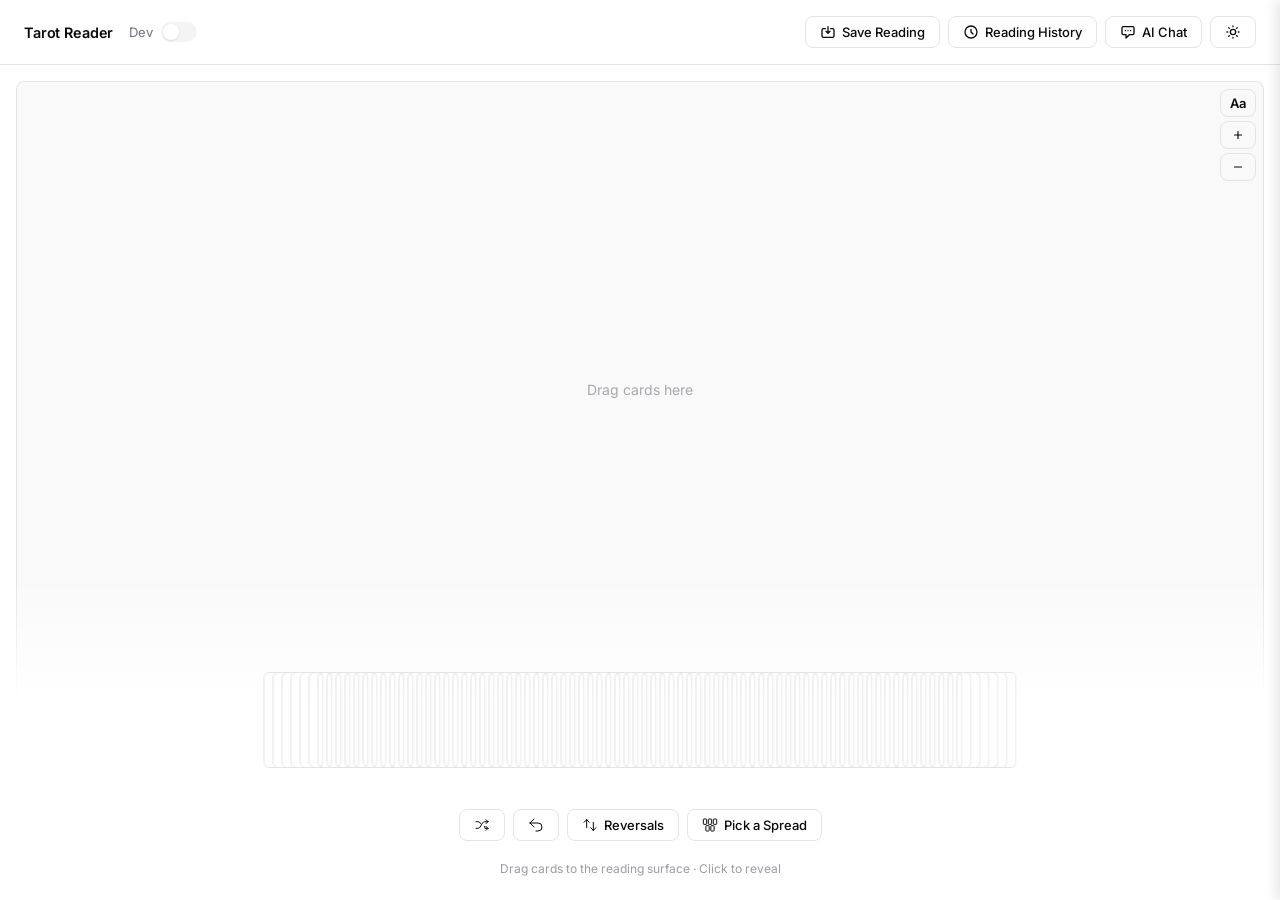
==== ai.html @ 0c77a789 "Major AI reading improvements and UX enhancements Voice & Tone: - Refined system prompt for Claude-l" ====
<!DOCTYPE html>
<html lang="en">
<head>
    <meta charset="UTF-8">
    <meta name="viewport" content="width=device-width, initial-scale=1.0, maximum-scale=1.0, user-scalable=no, viewport-fit=cover">
    <title>Tarot Reader</title>
    <link href="https://fonts.googleapis.com/css2?family=Inter:wght@400;500;600&display=swap" rel="stylesheet">
    <style>
        :root {
            --background: 0 0% 100%;
            --foreground: 240 10% 3.9%;
            --card: 0 0% 100%;
            --card-foreground: 240 10% 3.9%;
            --primary: 240 5.9% 10%;
            --primary-foreground: 0 0% 98%;
            --muted: 240 4.8% 95.9%;
            --muted-foreground: 240 3.8% 46.1%;
            --accent: 240 4.8% 95.9%;
            --border: 240 5.9% 90%;
            --radius: 0.5rem;
            /* Responsive card sizes */
            --deck-card-width: clamp(40px, 5vw, 60px);
            --deck-card-height: calc(var(--deck-card-width) * 1.6);
            --placed-card-width: clamp(100px, 12vw, 150px);
            --placed-card-height: calc(var(--placed-card-width) * 1.6);
            --mobile-spread-card-width: calc((100vw - 60px) / 4); /* 4 cards with gaps */
            --mobile-spread-card-height: calc(var(--mobile-spread-card-width) * 1.6);
            --card-overlap: clamp(6px, 0.8vw, 10px);
        }
        .dark {
            --background: 240 10% 3.9%;
            --foreground: 0 0% 98%;
            --card: 240 10% 3.9%;
            --card-foreground: 0 0% 98%;
            --primary: 0 0% 98%;
            --primary-foreground: 240 5.9% 10%;
            --muted: 240 3.7% 15.9%;
            --muted-foreground: 240 5% 64.9%;
            --accent: 240 3.7% 15.9%;
            --border: 240 3.7% 15.9%;
        }
        * { margin: 0; padding: 0; box-sizing: border-box; }
        html, body {
            font-family: 'Inter', -apple-system, sans-serif;
            background: hsl(var(--background));
            color: hsl(var(--foreground));
            height: 100%;
            overflow: hidden;
            transition: background-color 0.2s, color 0.2s;
            user-select: none;
            -webkit-user-select: none;
            overscroll-behavior: none;
            -webkit-overflow-scrolling: none;
            touch-action: none;
        }
        body {
            position: fixed;
            width: 100%;
            height: 100%;
        }
        .app-container { display: flex; flex-direction: column; height: 100vh; }
        header {
            position: relative;
            padding: 1rem 1.5rem;
            display: flex;
            justify-content: space-between;
            align-items: center;
            border-bottom: 1px solid hsl(var(--border));
        }
        h1 { font-weight: 600; font-size: 0.9rem; letter-spacing: -0.01em; }
        .header-left { display: flex; align-items: center; gap: 1rem; }
        .controls { display: flex; gap: 0.5rem; align-items: center; }
        
        /* Mobile Menu - hidden by default */
        .menu-btn {
            display: none;
            background: transparent;
            border: 1px solid hsl(var(--border));
            border-radius: var(--radius);
            padding: 0.5rem;
            cursor: pointer;
            color: hsl(var(--foreground));
        }
        .menu-btn:hover { background: hsl(var(--accent)); }
        .menu-btn .icon { width: 1.25rem; height: 1.25rem; }
        
        .mobile-menu {
            display: none;
            position: absolute;
            top: 100%;
            left: 0;
            right: 0;
            background: hsl(var(--card));
            border-bottom: 1px solid hsl(var(--border));
            padding: 0.5rem;
            z-index: 1000;
            flex-direction: column;
            gap: 0.25rem;
            box-shadow: 0 4px 12px rgba(0, 0, 0, 0.1);
        }
        .mobile-menu.open { display: flex; }
        
        .mobile-menu-item {
            display: flex;
            align-items: center;
            gap: 0.75rem;
            padding: 0.75rem 1rem;
            background: transparent;
            border: none;
            border-radius: var(--radius);
            font-size: 0.875rem;
            font-family: inherit;
            color: hsl(var(--foreground));
            cursor: pointer;
            transition: background 0.15s ease;
        }
        .mobile-menu-item:hover { background: hsl(var(--accent)); }
        .mobile-menu-item:active { background: hsl(var(--accent)); }
        .mobile-menu-item .icon { width: 1.125rem; height: 1.125rem; flex-shrink: 0; }
        .mobile-menu-item.active { background: hsl(var(--primary) / 0.1); color: hsl(var(--primary)); }
        
        .btn {
            display: inline-flex; align-items: center; justify-content: center; gap: 0.375rem;
            font-size: 0.8125rem; font-weight: 500; font-family: inherit;
            height: 2rem; padding: 0 0.875rem; border-radius: var(--radius);
            transition: all 0.15s ease; cursor: pointer;
        }
        .btn-default { background: hsl(var(--primary)); color: hsl(var(--primary-foreground)); border: none; }
        .btn-default:hover { opacity: 0.9; }
        .btn-outline { background: transparent; border: 1px solid hsl(var(--border)); color: hsl(var(--foreground)); }
        .btn-outline:hover { background: hsl(var(--accent)); }
        .btn-outline.active { background: hsl(var(--primary)); color: hsl(var(--primary-foreground)); border-color: hsl(var(--primary)); }
        .btn-ghost { background: transparent; border: none; color: hsl(var(--foreground)); padding: 0 0.5rem; }
        .btn-ghost:hover { background: hsl(var(--accent)); }
        .btn:disabled { opacity: 0.5; cursor: not-allowed; }
        .toggle-group { display: flex; align-items: center; gap: 0.5rem; }
        .toggle-group.compact { gap: 0.375rem; }
        .toggle-group.compact .toggle-label { font-size: 0.75rem; }
        .toggle-label { font-size: 0.8125rem; color: hsl(var(--muted-foreground)); }
        .toggle {
            position: relative; width: 2.25rem; height: 1.25rem;
            background: hsl(var(--muted)); border-radius: 9999px;
            cursor: pointer; transition: background 0.2s;
        }
        .toggle::after {
            content: ''; position: absolute; top: 2px; left: 2px;
            width: 1rem; height: 1rem; background: white;
            border-radius: 50%; transition: transform 0.2s;
            box-shadow: 0 1px 2px rgba(0,0,0,0.1);
        }
        .toggle.active { background: hsl(var(--primary)); }
        .toggle.active::after { transform: translateX(1rem); }
        main { 
            flex: 1; display: flex; flex-direction: column; padding: 1rem; gap: 0.75rem; overflow: hidden;
            position: relative;
        }
        .reading-surface {
            flex: 1;
            background: hsl(var(--muted) / 0.5);
            position: relative; overflow: hidden;
            min-height: 200px;
            border-radius: var(--radius) var(--radius) 0 0;
            touch-action: manipulation;
            cursor: grab;
        }
        .reading-surface:active {
            cursor: grabbing;
        }
        .reading-surface::before {
            content: '';
            position: absolute;
            inset: 0;
            border: 1px solid hsl(var(--border));
            border-bottom: none;
            border-radius: var(--radius) var(--radius) 0 0;
            pointer-events: none;
            z-index: 6;
            mask-image: linear-gradient(to bottom, 
                black 0%, 
                black calc(100% - 120px),
                transparent 100%
            );
            -webkit-mask-image: linear-gradient(to bottom, 
                black 0%, 
                black calc(100% - 120px),
                transparent 100%
            );
        }
        .reading-surface::after {
            content: '';
            position: absolute;
            bottom: 0; left: 0; right: 0;
            height: 120px;
            background: linear-gradient(to bottom, 
                transparent 0%, 
                hsl(var(--background)) 100%
            );
            pointer-events: none;
            z-index: 5;
        }
        .reading-surface-content {
            position: absolute; inset: 0;
            transform-origin: center center;
            transition: transform 0.15s ease;
            touch-action: manipulation;
        }
        .reading-surface-content::before {
            content: 'Drag cards here'; position: absolute; top: 50%; left: 50%;
            transform: translate(-50%, -50%); font-size: 0.875rem;
            color: hsl(var(--muted-foreground) / 0.6); pointer-events: none;
            transition: opacity 0.3s;
        }
        .reading-surface.has-cards .reading-surface-content::before { opacity: 0; }
.deck-controls {
    display: flex;
    justify-content: center;
    gap: 0.5rem;
    /* Added to ensure buttons stay reachable above the ghost deck */
    position: relative;
    z-index: 20;
    padding-top: 10px;
}
        
        /* Surface Tools (Aa, Zoom) */
        .surface-tools {
            position: absolute; top: 0.5rem; right: 0.5rem; z-index: 100;
            display: flex; flex-direction: column; gap: 0.25rem;
        }
        .text-tool-btn, .zoom-btn {
            padding: 0 0.5rem; height: 1.75rem; font-weight: 600;
            width: 2.25rem; justify-content: center;
        }
        .text-tool-btn.active { background: hsl(var(--primary)); color: hsl(var(--primary-foreground)); border-color: hsl(var(--primary)); }
        .text-tool-label { font-size: 0.8125rem; }
        .zoom-btn .icon { width: 0.875rem; height: 0.875rem; }
        
        /* Text Mode Cursors */
        .reading-surface.text-mode { cursor: text; }
        .reading-surface.text-mode-drawing { cursor: crosshair; }
        
        /* Text Box */
        .text-box {
            position: absolute; z-index: 55;
            min-width: 20px; min-height: 1.5em;
        }
        .text-box.show-border {
            border: 1px solid hsl(var(--border));
            border-radius: var(--radius);
            background: hsl(var(--card) / 0.5);
        }
        .text-box.editing .text-box-border,
        .text-box:hover .text-box-border {
            opacity: 1;
        }
        .text-box-border {
            position: absolute; inset: -1px;
            border: 1px solid hsl(var(--primary) / 0.5);
            border-radius: var(--radius);
            pointer-events: none; opacity: 0;
            transition: opacity 0.15s;
        }
        .text-box.show-border .text-box-border {
            border-color: hsl(var(--border));
            opacity: 1;
        }
        .text-box-content {
            width: 100%; height: auto;
            border: none; background: transparent;
            font-family: inherit; font-size: 0.8125rem; line-height: 1.5;
            color: hsl(var(--foreground)); resize: none;
            padding: 0; outline: none;
            overflow: hidden;
        }
        .text-box-content::placeholder { color: hsl(var(--muted-foreground) / 0.4); }
        
        /* Drag Zone - padding area around textarea */
        .text-box { padding: 8px; cursor: move; }
        .text-box-content { cursor: text; }
        .text-box.dragging { opacity: 0.8; cursor: grabbing; }
        .text-box.dragging * { cursor: grabbing; }
        
        /* Resize Handles */
        .text-box-handle {
            position: absolute; width: 8px; height: 8px;
            background: hsl(var(--card));
            border: 1.5px solid hsl(var(--foreground) / 0.5);
            border-radius: 1px; opacity: 0;
            transition: opacity 0.15s;
        }
        .text-box.editing .text-box-handle,
        .text-box:hover .text-box-handle { opacity: 1; }
        .text-box-handle.nw { top: -4px; left: -4px; cursor: nw-resize; }
        .text-box-handle.n { top: -4px; left: 50%; transform: translateX(-50%); cursor: n-resize; }
        .text-box-handle.ne { top: -4px; right: -4px; cursor: ne-resize; }
        .text-box-handle.e { top: 50%; right: -4px; transform: translateY(-50%); cursor: e-resize; }
        .text-box-handle.se { bottom: -4px; right: -4px; cursor: se-resize; }
        .text-box-handle.s { bottom: -4px; left: 50%; transform: translateX(-50%); cursor: s-resize; }
        .text-box-handle.sw { bottom: -4px; left: -4px; cursor: sw-resize; }
        .text-box-handle.w { top: 50%; left: -4px; transform: translateY(-50%); cursor: w-resize; }
        
        /* Text Box Controls (font size) */
        .text-box-controls {
            position: absolute; right: 100%; top: 0; margin-right: 0.5rem;
            display: flex; flex-direction: column; align-items: center;
            background: hsl(var(--card)); border: 1px solid hsl(var(--border));
            border-radius: var(--radius); padding: 0.25rem;
            box-shadow: 0 2px 8px rgba(0,0,0,0.1);
            opacity: 0; pointer-events: none;
            transition: opacity 0.15s;
        }
        .text-box.editing .text-box-controls {
            opacity: 1; pointer-events: auto;
        }
        .text-box.editing.dragging .text-box-controls {
            opacity: 0; pointer-events: none;
        }
        .text-box-font-btn {
            background: none; border: none; cursor: pointer;
            color: hsl(var(--muted-foreground)); padding: 0.25rem 0.5rem;
            font-size: 0.875rem; font-weight: 500; border-radius: 2px;
            transition: all 0.15s; line-height: 1;
        }
        .text-box-font-btn:hover { background: hsl(var(--accent)); color: hsl(var(--foreground)); }
        .text-box-font-label {
            font-size: 0.75rem; font-weight: 600; color: hsl(var(--foreground));
            padding: 0.125rem 0;
        }
        .placed-card { 
            position: absolute; cursor: pointer; 
            width: var(--placed-card-width) !important; 
            height: var(--placed-card-height) !important;
            animation: cardGrow 0.5s cubic-bezier(0.34, 1.2, 0.64, 1) forwards;
            transition: transform 0.3s ease, box-shadow 0.3s ease;
            transform-style: preserve-3d;
            -webkit-transform-style: preserve-3d;
            transform: translate(-50%, -50%);
        }
        @keyframes cardGrow {
            0% { transform: translate(-50%, -50%) scale(0.3) translateY(20px); opacity: 0; }
            60% { opacity: 1; }
            100% { transform: translate(-50%, -50%) scale(1) translateY(0); opacity: 1; }
        }
        @keyframes cardFlip {
            0% { transform: translate(-50%, -50%) rotateY(0deg) translateY(0) scale(1); }
            30% { transform: translate(-50%, -50%) rotateY(0deg) translateY(-30px) scale(1.05); }
            50% { transform: translate(-50%, -50%) rotateY(90deg) translateY(-30px) scale(1.05); }
            100% { transform: translate(-50%, -50%) rotateY(180deg) translateY(0) scale(1); }
        }
        @keyframes cardFlipReversed {
            0% { transform: translate(-50%, -50%) rotateY(0deg) translateY(0) scale(1); }
            30% { transform: translate(-50%, -50%) rotateY(0deg) translateY(-30px) scale(1.05); }
            50% { transform: translate(-50%, -50%) rotateY(90deg) translateY(-30px) scale(1.05); }
            100% { transform: translate(-50%, -50%) rotateY(180deg) rotate(180deg) translateY(0) scale(1); }
        }
        .placed-card.flipping {
            animation: cardFlip 0.6s ease-out forwards;
            z-index: 100;
            transition: none;
        }
        .placed-card.flipping.will-reverse {
            animation: cardFlipReversed 0.6s ease-out forwards;
        }
        .placed-card:hover:not(.flipped):not(.flipping) { transform: translate(-50%, -50%) scale(1.02); z-index: 100; }
        .placed-card.flipped { 
            transform: translate(-50%, -50%) rotateY(180deg) !important; 
            animation: none;
            transition: transform 0.2s ease-out, box-shadow 0.2s ease-out;
            box-shadow: 0 2px 8px rgba(0, 0, 0, 0.15);
        }
        .placed-card.flipped:hover:not(.dragging):not(.lifting):not(.just-flipped) {
            transform: translate(-50%, -50%) rotateY(180deg) scale(1.03) translateY(-3px) !important;
            box-shadow: 0 8px 20px rgba(0, 0, 0, 0.2), 0 4px 8px rgba(0, 0, 0, 0.15);
            z-index: 150;
        }
        .placed-card.flipped.reversed { 
            transform: translate(-50%, -50%) rotateY(180deg) rotate(180deg) !important; 
        }
        .placed-card.flipped.reversed:hover:not(.dragging):not(.lifting):not(.just-flipped) {
            transform: translate(-50%, -50%) rotateY(180deg) rotate(180deg) scale(1.03) translateY(-3px) !important;
            box-shadow: 0 8px 20px rgba(0, 0, 0, 0.2), 0 4px 8px rgba(0, 0, 0, 0.15);
            z-index: 150;
        }
        .placed-card.flipped.lifting {
            transform: translate(-50%, -50%) rotateY(180deg) scale(1.08) translateY(-8px) !important;
            box-shadow: 0 12px 32px rgba(0, 0, 0, 0.3), 0 6px 12px rgba(0, 0, 0, 0.2);
            z-index: 200;
        }
        .placed-card.flipped.reversed.lifting {
            transform: translate(-50%, -50%) rotateY(180deg) rotate(180deg) scale(1.08) translateY(-8px) !important;
        }
        .placed-card .card-face { border-radius: var(--radius); }
        .placed-card .card-placeholder .card-number { font-size: 2rem; font-weight: 600; }
        .placed-card .card-placeholder .card-suit { font-size: 0.875rem; }
        .modal-card.reversed { transform: rotate(180deg); }
        .keywords-upright.active .keywords-label { font-weight: 700; }
        .keywords-reversed.active .keywords-label { font-weight: 700; }
        .keywords-upright:not(.active), .keywords-reversed:not(.active) { opacity: 0.5; }
        .deck-area {
            position: relative; 
            border-radius: var(--radius);
            height: 78px;
            flex-shrink: 0;
            overflow: visible;
            z-index: 10;
        }
        .deck-container { 
            position: absolute; 
            bottom: 0; left: 0; right: 0;
            height: clamp(100px, 15vh, 160px);
            display: flex; align-items: center; justify-content: center; 
            padding: 0.5rem 1rem;
            border-radius: var(--radius);
            transform: translateY(0);
            transition: transform 0.25s ease, clip-path 0.25s ease;
            clip-path: inset(0 0 0 0);
        }
.deck-area.docked .deck-container {
    transform: translateY(calc(100% - 78px));
    /* Remove the hard line */
    clip-path: none;
    /* Create the soft gradient fade (adjusting to 55% ensures padding above buttons) */
    -webkit-mask-image: linear-gradient(to bottom, black 0%, black 20%, transparent 55%);
    mask-image: linear-gradient(to bottom, black 0%, black 20%, transparent 55%);
    /* CRITICAL FIX: Make the invisible/docked cards ignore the mouse */
    /* This allows you to click the buttons 'through' the faded cards */
    pointer-events: none; 
}
.deck-area.docked:hover .deck-container,
.deck-area.docked.dragging-active .deck-container {
    transform: translateY(0);
    /* Restore hard edges and mouse interaction when undocked */
    clip-path: inset(0 0 0 0);
    -webkit-mask-image: none;
    mask-image: none;
    pointer-events: auto;
}
        @media (max-width: 600px) {
            /* Mobile header: show menu button, hide title and dev toggle */
            .menu-btn { display: flex; }
            .header-left h1 { display: none; }
            .header-left .toggle-group { display: none; }
            
            /* Mobile header buttons - larger, icon only */
            header {
                padding: 0.75rem 1rem;
            }
            .controls {
                gap: 0.5rem;
            }
            .controls .btn {
                padding: 0.6rem;
                min-width: 44px;
                min-height: 44px;
                display: flex;
                align-items: center;
                justify-content: center;
            }
            .controls .btn .icon {
                width: 22px;
                height: 22px;
            }
            .controls .btn span {
                display: none;
            }
            
            /* Hide desktop deck controls on mobile */
            .deck-controls { display: none; }
            
            /* Hide instructions on mobile */
            .instructions { display: none; }
            
            /* Mobile deck always in docked appearance */
            .deck-container { 
                height: 200px;
            }
            .deck-area { 
                height: 130px;
                flex-shrink: 0;
            }
            /* Override ALL docked states on mobile */
            .deck-area .deck-container,
            .deck-area.docked .deck-container,
            .deck-area:hover .deck-container,
            .deck-area.docked:hover .deck-container {
                transform: translateY(calc(100% - 130px));
                clip-path: none;
                -webkit-mask-image: none;
                mask-image: none;
                pointer-events: auto; /* Allow taps on mobile */
            }
            
            /* Mobile staged card - visual styles only, position controlled by JS */
            .card.card-staged {
                position: fixed;
                z-index: 1000;
                box-shadow: 0 16px 40px rgba(0, 0, 0, 0.35), 0 0 20px rgba(255, 255, 255, 0.1);
            }
            .card.card-staged.floating {
                animation: cardStagedFloatMobile 2s ease-in-out infinite;
            }
            .card.card-staged.dragging {
                animation: none;
            }
            @keyframes cardStagedFloatMobile {
                0%, 100% { transform: translate(-50%, -50%) scale(1.15); }
                50% { transform: translate(-50%, -50%) translateY(-8px) scale(1.17); }
            }
            
            /* Reading surface fills available space */
            .reading-surface {
                flex: 1;
                min-height: 0;
            }
            
            /* Ensure main takes remaining space */
            main {
                flex: 1;
                display: flex;
                flex-direction: column;
                min-height: 0;
                overflow: hidden;
            }
        }
        .card {
            width: var(--deck-card-width); height: var(--deck-card-height); position: absolute; cursor: grab;
            transform-style: preserve-3d; transition: transform 0.3s ease;
        }
        .card:active { cursor: grabbing; }
        .deck-container .card {
            transition: transform 0.15s ease-out;
        }
        .deck-container:not(.dragging-active) .card:hover:not(.dragging):not(.dummy-card) {
            transform: translate(-50%, calc(-50% - 15px)) translateX(var(--base-x, 0px)) translateY(var(--base-y, 0px)) rotate(var(--base-rot, 0deg)) scale(1.05) !important;
        }
        
        /* Mobile Card Picker Modal */
        .card-picker-modal {
            position: fixed;
            inset: 0;
            z-index: 2000;
            display: none;
        }
        .card-picker-modal.open {
            display: block;
        }
        .card-picker-overlay {
            position: absolute;
            inset: 0;
            background: rgba(0, 0, 0, 0.7);
            backdrop-filter: blur(4px);
        }
        .card-picker-content {
            position: absolute;
            bottom: 0;
            left: 0;
            right: 0;
            height: 70vh;
            background: hsl(var(--card));
            border-radius: 1rem 1rem 0 0;
            display: flex;
            flex-direction: column;
            overflow: hidden;
            animation: slideUp 0.25s ease-out;
            transition: transform 0.2s ease-out;
        }
        .card-picker-content.dragging {
            transition: none;
        }
        .card-picker-content.dismissing {
            animation: slideDown 0.2s ease-out forwards;
        }
        
        @keyframes slideUp {
            from { transform: translateY(100%); }
            to { transform: translateY(0); }
        }
        @keyframes slideDown {
            from { transform: translateY(0); }
            to { transform: translateY(100%); }
        }
        
        /* Notch drag handle */
        .card-picker-notch-area {
            display: flex;
            justify-content: center;
            align-items: center;
            padding: 12px 0 8px 0;
            cursor: grab;
            touch-action: none;
        }
        .card-picker-notch-area:active {
            cursor: grabbing;
        }
        .card-picker-notch {
            width: 36px;
            height: 5px;
            background: hsl(var(--muted-foreground) / 0.3);
            border-radius: 3px;
        }
        
        .card-picker-cards {
            flex: 1;
            overflow-y: auto;
            overflow-x: hidden;
            padding: 2.5rem 0 1rem 0;
            display: flex;
            flex-direction: column;
            justify-content: center;
            touch-action: pan-y;
            -webkit-overflow-scrolling: touch;
            overscroll-behavior: contain;
            transition: padding 0.25s ease-out;
        }
        /* Add bottom padding when nav visible so content doesn't hide behind nav */
        .card-picker-modal.nav-visible .card-picker-cards {
            padding-bottom: 80px;
        }
        .card-picker-cards-inner {
            display: flex;
            flex-direction: column;
            gap: 0.5rem;
        }
        .card-picker-row {
            position: relative;
            width: 100%;
            min-height: 80px;
            flex-shrink: 0;
            opacity: 0;
            animation: rowFadeIn 0.4s ease-out forwards;
        }
        .card-picker-row:nth-child(1) { animation-delay: 0.05s; }
        .card-picker-row:nth-child(2) { animation-delay: 0.15s; }
        .card-picker-row:nth-child(3) { animation-delay: 0.25s; }
        
        @keyframes rowFadeIn {
            from {
                opacity: 0;
                transform: translateY(15px);
            }
            to {
                opacity: 1;
                transform: translateY(0);
            }
        }
        
        .card-picker-card {
            position: absolute;
            left: 50%;
            top: 50%;
            cursor: pointer;
            transition: transform 0.15s ease;
            /* Base transform uses custom properties set by JS */
            --lift: 0px;
            --scale: 1;
            transform: translate(-50%, -50%) 
                       translateX(var(--x, 0px)) 
                       translateY(calc(var(--y, 0px) + var(--lift))) 
                       rotate(var(--rot, 0deg))
                       scale(var(--scale));
            -webkit-tap-highlight-color: transparent;
        }
        /* Focused card state - no z-index change, only transforms */
        .card-picker-card.focused {
            --lift: -20px;
            --scale: 1.15;
        }
        .card-picker-card-back {
            width: 100%;
            height: 100%;
            background-color: #4a7c9b;
            background-image: url('https://steve-p.org/cards/small/sm_RWSa-X-RL.webp');
            background-size: cover;
            background-position: center;
            background-repeat: no-repeat;
            border-radius: 3px;
            box-shadow: 0 2px 4px rgba(0, 0, 0, 0.2);
            border: 1px solid hsl(var(--border));
        }
        
        /* Card picker navigation */
        .card-picker-nav {
            display: flex;
            align-items: center;
            justify-content: center;
            gap: 0.75rem;
            padding: 0.75rem 1rem;
            border-top: 1px solid hsl(var(--border));
            background: hsl(var(--card));
            position: absolute;
            bottom: 0;
            left: 0;
            right: 0;
            transform: translateY(100%);
            transition: transform 0.25s ease-out;
        }
        .card-picker-nav.visible {
            transform: translateY(0);
        }
        .card-picker-nav-btn {
            width: 44px;
            height: 44px;
            border-radius: 50%;
            border: 1px solid hsl(var(--border));
            background: hsl(var(--background));
            color: hsl(var(--foreground));
            font-size: 1.25rem;
            cursor: pointer;
            display: flex;
            align-items: center;
            justify-content: center;
            transition: background 0.15s, opacity 0.15s;
        }
        .card-picker-nav-btn:active {
            background: hsl(var(--accent));
        }
        .card-picker-nav-btn:disabled {
            opacity: 0.3;
            cursor: not-allowed;
        }
        .card-picker-action-btn {
            width: 44px;
            height: 44px;
            border-radius: 0.5rem;
            border: 1px solid hsl(var(--border));
            background: hsl(var(--background));
            color: hsl(var(--foreground));
            cursor: pointer;
            display: flex;
            align-items: center;
            justify-content: center;
            transition: background 0.15s, opacity 0.15s;
        }
        .card-picker-action-btn:active {
            background: hsl(var(--accent));
        }
        .card-picker-action-btn:disabled {
            opacity: 0.3;
            cursor: not-allowed;
        }
        
        /* Card ready to place - staged above deck */
        .deck-container .card.card-staged {
            top: 50% !important;
            transform: translate(-50%, -50%) translateY(-60px) scale(1.15) !important;
            z-index: 200 !important;
            box-shadow: 0 16px 40px rgba(0, 0, 0, 0.35), 0 0 20px rgba(255, 255, 255, 0.1);
            animation: cardStagedFloat 2s ease-in-out infinite;
        }
        @keyframes cardStagedFloat {
            0%, 100% { transform: translate(-50%, -50%) translateY(-60px) scale(1.15); }
            50% { transform: translate(-50%, -50%) translateY(-66px) scale(1.17); }
        }
        
        .card.dragging {
            transition: none !important;
            z-index: 10000 !important;
            pointer-events: none;
        }
        .card-face {
            position: absolute; width: 100%; height: 100%;
            backface-visibility: hidden; 
            -webkit-backface-visibility: hidden;
            border-radius: calc(var(--radius) - 2px);
            /* Remove box-shadow to prevent iOS 3D rendering issues */
        }
        .card-back {
            background: url('https://steve-p.org/cards/small/sm_RWSa-X-RL.webp') center/cover;
            display: flex;
            align-items: center; justify-content: center;
            border: 1px solid hsl(var(--border));
        }
        .card-front {
            background: hsl(var(--card)); 
            transform: rotateY(180deg);
            -webkit-transform: rotateY(180deg);
            display: flex; flex-direction: column; align-items: center;
            justify-content: center; padding: 0.25rem; overflow: hidden;
            border: 1px solid hsl(var(--border));
        }
        .card-front img { width: 100%; height: 100%; object-fit: cover; border-radius: 2px; }
        .card-placeholder {
            width: 100%; height: 100%; display: flex; flex-direction: column;
            align-items: center; justify-content: center; text-align: center; gap: 0.125rem;
        }
        .card-placeholder .card-number { font-size: 1rem; font-weight: 600; color: hsl(var(--foreground)); }
        .card-placeholder .card-suit { font-size: 0.625rem; color: hsl(var(--muted-foreground)); text-transform: uppercase; letter-spacing: 0.02em; }
        .card.flipped { transform: rotateY(180deg); }
        .dev-label {
            position: absolute; bottom: -14px; left: 50%; transform: translateX(-50%);
            font-size: 0.5rem; font-family: ui-monospace, monospace;
            color: hsl(var(--muted-foreground)); white-space: nowrap;
            background: hsl(var(--background)); padding: 1px 3px; border-radius: 2px;
            opacity: 0; transition: opacity 0.15s ease; border: 1px solid hsl(var(--border));
        }
        body.dev-mode .dev-label { opacity: 1; }
        .card.shuffling { transition: transform 0.4s cubic-bezier(0.34, 1.56, 0.64, 1); }
        .card.settling { transition: transform 0.5s cubic-bezier(0.25, 0.46, 0.45, 0.94); }
        .card-modal {
            position: fixed; inset: 0; 
            background: hsl(var(--background) / 0.85);
            backdrop-filter: blur(12px); 
            display: flex; align-items: center;
            justify-content: center; z-index: 1000; 
            opacity: 0; visibility: hidden;
            transition: opacity 0.2s ease, visibility 0s 0.2s;
            padding: 1rem;
        }
        .card-modal.active { 
            opacity: 1; visibility: visible; 
            transition: opacity 0.2s ease, visibility 0s 0s;
        }
        .modal-content {
            position: relative;
            background: hsl(var(--card)); border: 1px solid hsl(var(--border));
            border-radius: var(--radius); padding: 2.5rem; text-align: center;
            box-shadow: 0 10px 40px rgba(0,0,0,0.1); max-width: 520px; width: 95%;
            max-height: 90vh; overflow-y: auto;
            user-select: text;
            -webkit-user-select: text;
        }
        .modal-position-title {
            margin-bottom: 1rem; text-align: center;
        }
        .modal-position-title .position-name {
            font-size: 0.75rem; font-weight: 600; text-transform: uppercase;
            letter-spacing: 0.05em; color: hsl(var(--primary));
            background: hsl(var(--primary) / 0.1); padding: 0.375rem 1rem;
            border-radius: 9999px; display: inline-block;
        }
        .modal-position-title .position-prompt {
            display: block; margin-top: 0.5rem;
            font-size: 0.875rem; font-style: italic;
            color: hsl(var(--muted-foreground)); line-height: 1.4;
        }
        .modal-card {
            width: 220px; height: 352px; margin: 0 auto 1.5rem; border-radius: var(--radius);
            overflow: hidden; background: hsl(var(--muted)); display: flex;
            align-items: center; justify-content: center; border: 1px solid hsl(var(--border));
        }
        .modal-card img { width: 100%; height: 100%; object-fit: cover; }
        .modal-placeholder { text-align: center; padding: 1.5rem; }
        .modal-placeholder .card-number { font-size: 3.5rem; font-weight: 600; margin-bottom: 0.5rem; }
        .modal-placeholder .card-suit { font-size: 1rem; color: hsl(var(--muted-foreground)); text-transform: uppercase; letter-spacing: 0.05em; }
        .modal-title { font-weight: 600; font-size: 1.5rem; margin-bottom: 0.25rem; }
        .modal-subtitle { font-size: 1rem; color: hsl(var(--muted-foreground)); margin-bottom: 1.25rem; }
        .modal-meanings { text-align: left; }
        .meanings-toggle {
            width: 100%; display: flex; align-items: center; justify-content: space-between;
            padding: 0.625rem 0.75rem; background: hsl(var(--muted) / 0.5); border: none;
            border-radius: calc(var(--radius) - 2px); cursor: pointer; font-size: 0.8125rem;
            font-weight: 500; color: hsl(var(--foreground)); transition: background 0.15s;
        }
        .meanings-toggle:hover { background: hsl(var(--muted)); }
        .meanings-toggle .chevron { width: 1rem; height: 1rem; transition: transform 0.2s; }
        .meanings-toggle.expanded .chevron { transform: rotate(180deg); }
        .meanings-content {
            display: none; padding-top: 0.75rem;
        }
        .meanings-content.expanded { display: block; }
        .keywords-section { display: flex; flex-direction: column; gap: 0.5rem; margin-bottom: 1rem; padding: 0.75rem; background: hsl(var(--muted) / 0.5); border-radius: calc(var(--radius) - 2px); }
        .keywords-upright, .keywords-reversed { display: flex; align-items: flex-start; gap: 0.5rem; }
        .keywords-label { font-size: 0.625rem; font-weight: 600; text-transform: uppercase; letter-spacing: 0.05em; color: hsl(var(--muted-foreground)); min-width: 52px; padding-top: 0.125rem; }
        .keywords-upright .keywords-label { color: hsl(142 76% 36%); }
        .keywords-reversed .keywords-label { color: hsl(0 72% 51%); }
        .keywords-list { font-size: 0.8125rem; color: hsl(var(--foreground)); line-height: 1.4; }
        .meaning-text { font-size: 0.875rem; line-height: 1.6; color: hsl(var(--foreground) / 0.85); }
        .modal-close {
            position: absolute; top: 1rem; right: 1rem; width: 2rem; height: 2rem;
            display: flex; align-items: center; justify-content: center;
            background: hsl(var(--card)); border: 1px solid hsl(var(--border));
            border-radius: var(--radius); color: hsl(var(--foreground));
            font-size: 1.25rem; cursor: pointer; transition: background 0.15s;
        }
        .modal-close:hover { background: hsl(var(--accent)); }
        .dev-panel {
            position: fixed; bottom: 0; left: 0; right: 0; background: hsl(var(--card));
            border-top: 1px solid hsl(var(--border)); padding: 0.875rem 1rem;
            transform: translateY(100%); transition: transform 0.2s ease;
            max-height: 22vh; overflow-y: auto; z-index: 500;
        }
        body.dev-mode .dev-panel { transform: translateY(0); }
        .dev-panel h3 { font-size: 0.6875rem; font-weight: 600; text-transform: uppercase; letter-spacing: 0.04em; color: hsl(var(--muted-foreground)); margin-bottom: 0.5rem; }
        .dev-info { display: flex; flex-wrap: wrap; gap: 0.25rem; font-size: 0.5625rem; font-family: ui-monospace, monospace; }
        .dev-info span { background: hsl(var(--muted)); padding: 2px 5px; border-radius: 2px; }
        .dev-info span.duplicate { background: hsl(0 84% 60% / 0.15); color: hsl(0 84% 50%); }
        .validation-status { margin-top: 0.5rem; padding: 0.375rem 0.625rem; border-radius: var(--radius); font-size: 0.6875rem; font-family: ui-monospace, monospace; }
        .validation-status.valid { background: hsl(142 76% 36% / 0.1); color: hsl(142 70% 35%); }
        .validation-status.invalid { background: hsl(0 84% 60% / 0.1); color: hsl(0 84% 50%); }
        .instructions { text-align: center; font-size: 0.75rem; color: hsl(var(--muted-foreground) / 0.7); pointer-events: none; padding: 0.5rem 0; }
        .icon { width: 1rem; height: 1rem; }
        
        /* Save Modal */
        .save-modal {
            position: fixed; inset: 0; background: hsl(var(--background) / 0.8);
            backdrop-filter: blur(4px); display: flex; align-items: center;
            justify-content: center; z-index: 1100; opacity: 0; visibility: hidden;
            transition: all 0.2s ease;
        }
        .save-modal.active { opacity: 1; visibility: visible; }
        .save-modal-content {
            background: hsl(var(--card)); border: 1px solid hsl(var(--border));
            border-radius: var(--radius); padding: 1.5rem; width: 90%; max-width: 320px;
            transform: scale(0.95); transition: transform 0.2s ease;
        }
        .save-modal.active .save-modal-content { transform: scale(1); }
        .save-modal-content h3 { font-size: 1rem; font-weight: 600; margin-bottom: 1rem; }
        .save-modal-content input {
            width: 100%; padding: 0.5rem 0.75rem; border: 1px solid hsl(var(--border));
            border-radius: var(--radius); font-size: 0.875rem; font-family: inherit;
            background: hsl(var(--background)); color: hsl(var(--foreground));
            margin-bottom: 1rem;
        }
        .save-modal-content input:focus { outline: none; border-color: hsl(var(--primary)); }
        .save-modal-buttons { display: flex; gap: 0.5rem; justify-content: flex-end; flex-wrap: wrap; }
        .save-existing-info {
            background: hsl(var(--muted) / 0.5); padding: 0.75rem;
            border-radius: var(--radius); margin-bottom: 1rem; display: none;
        }
        .save-existing-info.show { display: block; }
        .save-existing-label { font-size: 0.75rem; color: hsl(var(--muted-foreground)); margin: 0 0 0.25rem 0; }
        .save-existing-title { font-size: 0.875rem; font-weight: 500; margin: 0 0 0.125rem 0; }
        .save-existing-date { font-size: 0.75rem; color: hsl(var(--muted-foreground)); margin: 0; }
        #saveNewBtn { display: none; }
        .save-modal.has-existing #saveNewBtn { display: inline-flex; }
        .save-modal.has-existing #saveConfirmBtn::after { content: ' (Overwrite)'; }
        
        /* History Panel */
        .history-overlay {
            position: fixed; inset: 0; background: hsl(var(--background) / 0.5);
            backdrop-filter: blur(2px); z-index: 1000; opacity: 0; visibility: hidden;
            transition: all 0.2s ease;
        }
        .history-overlay.active { opacity: 1; visibility: visible; }
        .history-panel {
            position: fixed; top: 0; right: 0; bottom: 0; width: 90%; max-width: 360px;
            background: hsl(var(--card)); border-left: 1px solid hsl(var(--border));
            z-index: 1001; transform: translateX(100%); transition: transform 0.3s ease;
            display: flex; flex-direction: column;
        }
        .history-panel.active { transform: translateX(0); }
        .history-header {
            display: flex; align-items: center; justify-content: space-between;
            padding: 1rem; border-bottom: 1px solid hsl(var(--border));
        }
        .history-header h3 { font-size: 1rem; font-weight: 600; margin: 0; }
        .history-close { padding: 0.25rem; }
        .history-list {
            flex: 1; overflow-y: auto; padding: 0.5rem;
        }
        .history-item {
            padding: 0.75rem; border: 1px solid hsl(var(--border)); border-radius: var(--radius);
            margin-bottom: 0.5rem; cursor: pointer; transition: all 0.15s;
        }
        .history-item:hover { background: hsl(var(--muted) / 0.5); }
        .history-item-title { font-weight: 500; font-size: 0.875rem; margin-bottom: 0.25rem; }
        .history-item-meta { font-size: 0.75rem; color: hsl(var(--muted-foreground)); display: flex; justify-content: space-between; align-items: center; }
        .history-item-cards { display: flex; gap: 0.25rem; margin-top: 0.5rem; flex-wrap: wrap; }
        .history-item-card {
            width: 24px; height: 38px; background: hsl(var(--muted));
            border-radius: 2px; border: 1px solid hsl(var(--border));
            display: flex; align-items: center; justify-content: center;
            font-size: 0.5rem; font-weight: 600; overflow: hidden;
        }
        .history-item-card.reversed { transform: rotate(180deg); }
        .history-item-card img { width: 100%; height: 100%; object-fit: cover; }
        .history-item-delete {
            background: none; border: none; color: hsl(var(--muted-foreground));
            cursor: pointer; padding: 0.25rem; border-radius: var(--radius);
            opacity: 0; transition: all 0.15s;
        }
        .history-item:hover .history-item-delete { opacity: 1; }
        .history-item-delete:hover { color: hsl(0 84% 50%); background: hsl(0 84% 50% / 0.1); }
        .history-empty {
            flex: 1; display: flex; align-items: center; justify-content: center;
            color: hsl(var(--muted-foreground)); font-size: 0.875rem;
        }
        .history-empty.hidden { display: none; }
        .history-footer {
            padding: 0.75rem 1rem; border-top: 1px solid hsl(var(--border));
        }
        .btn-danger { color: hsl(0 84% 50%); }
        .btn-danger:hover { background: hsl(0 84% 50% / 0.1); }
        
        /* Toast */
        .toast {
            position: fixed; bottom: 1.5rem; left: 50%; transform: translateX(-50%) translateY(1rem);
            background: hsl(var(--primary)); color: hsl(var(--primary-foreground));
            padding: 0.625rem 1rem; border-radius: var(--radius); font-size: 0.875rem;
            opacity: 0; transition: all 0.3s ease; z-index: 2000;
            box-shadow: 0 4px 12px rgba(0,0,0,0.15);
        }
        .toast.show { opacity: 1; transform: translateX(-50%) translateY(0); }
        
        /* Spread Panel */
        .spread-overlay {
            position: fixed; inset: 0; background: hsl(var(--background) / 0.5);
            backdrop-filter: blur(2px); z-index: 1000; opacity: 0; visibility: hidden;
            transition: all 0.2s ease;
        }
        .spread-overlay.active { opacity: 1; visibility: visible; }
        .spread-panel {
            position: fixed; top: 50%; left: 50%; transform: translate(-50%, -50%) scale(0.95);
            background: hsl(var(--card)); border: 1px solid hsl(var(--border));
            border-radius: var(--radius); z-index: 1001; width: 90%; max-width: 500px;
            max-height: 80vh; display: flex; flex-direction: column;
            opacity: 0; visibility: hidden; transition: all 0.2s ease;
        }
        .spread-panel.active { opacity: 1; visibility: visible; transform: translate(-50%, -50%) scale(1); }
        .spread-panel-header {
            display: flex; align-items: center; justify-content: space-between;
            padding: 1rem 1.25rem; border-bottom: 1px solid hsl(var(--border));
        }
        .spread-panel-header h3 { font-size: 1rem; font-weight: 600; margin: 0; }
        .spread-panel-close { padding: 0.25rem; }
        .spread-list { flex: 1; overflow-y: auto; padding: 0.75rem; }
        .spread-item {
            padding: 0.875rem; border: 1px solid hsl(var(--border)); border-radius: var(--radius);
            margin-bottom: 0.5rem; cursor: pointer; transition: all 0.15s;
        }
        .spread-item:hover { background: hsl(var(--muted) / 0.5); border-color: hsl(var(--primary) / 0.5); }
        .spread-item.active { background: hsl(var(--primary) / 0.1); border-color: hsl(var(--primary)); }
        .spread-item-header { display: flex; align-items: center; justify-content: space-between; margin-bottom: 0.375rem; }
        .spread-item-name { font-weight: 500; font-size: 0.9375rem; }
        .spread-item-count { font-size: 0.75rem; color: hsl(var(--muted-foreground)); background: hsl(var(--muted)); padding: 0.125rem 0.5rem; border-radius: 9999px; }
        .spread-item-desc { font-size: 0.8125rem; color: hsl(var(--muted-foreground)); line-height: 1.4; }
        .spread-item-preview { display: flex; gap: 0.25rem; margin-top: 0.5rem; justify-content: center; }
        .spread-preview-slot { width: 16px; height: 24px; border: 1px solid hsl(var(--border)); border-radius: 2px; background: hsl(var(--muted) / 0.3); }
        .spread-panel-footer { padding: 0.75rem 1.25rem; border-top: 1px solid hsl(var(--border)); }
        
        /* Spread List View */
        .spread-list-view {
            display: flex;
            flex-direction: column;
            height: 100%;
        }
        
        /* Spread Detail View */
        .spread-detail {
            display: none;
            flex-direction: column;
            height: 100%;
            max-height: 80vh;
        }
        .spread-detail.active {
            display: flex;
        }
        .spread-detail-header {
            display: flex; align-items: center; gap: 0.75rem;
            padding: 1rem 1.25rem; border-bottom: 1px solid hsl(var(--border));
            flex-shrink: 0;
        }
        .spread-detail-back {
            padding: 0.25rem;
            display: flex; align-items: center; justify-content: center;
            background: none; border: none; cursor: pointer;
            color: hsl(var(--muted-foreground));
            transition: color 0.15s;
        }
        .spread-detail-back:hover { color: hsl(var(--foreground)); }
        .spread-detail-back svg { width: 1.25rem; height: 1.25rem; }
        .spread-detail-title { font-size: 1rem; font-weight: 600; margin: 0; flex: 1; }
        .spread-detail-content {
            flex: 1; 
            overflow-y: auto; 
            padding: 1.25rem;
            min-height: 0; /* Important for flex scrolling */
        }
        .spread-detail-preview {
            background: hsl(var(--muted) / 0.5);
            border-radius: var(--radius);
            padding: 1.5rem;
            margin: 0.25rem 0 1.5rem 0;
            position: relative;
            aspect-ratio: 4/3;
            max-height: 200px;
        }
        .spread-detail-preview-card {
            position: absolute;
            width: 32px; height: 48px;
            background: hsl(var(--card));
            border: 1px solid hsl(var(--border));
            border-radius: 3px;
            transform: translate(-50%, -50%);
            display: flex; align-items: center; justify-content: center;
            font-size: 0.625rem; font-weight: 600;
            color: hsl(var(--muted-foreground));
        }
        .spread-detail-info { margin-bottom: 1rem; }
        .spread-detail-info h4 {
            font-size: 0.875rem; font-weight: 600; margin: 0 0 0.5rem 0;
        }
        .spread-detail-info p {
            font-size: 0.8125rem; color: hsl(var(--muted-foreground));
            line-height: 1.6; margin: 0 0 0.75rem 0;
        }
        .spread-detail-info p:last-child { margin-bottom: 0; }
        .spread-detail-positions {
            margin-top: 1.25rem;
        }
        .spread-detail-positions h4 {
            font-size: 0.75rem; font-weight: 600; text-transform: uppercase;
            letter-spacing: 0.05em; color: hsl(var(--muted-foreground));
            margin: 0 0 0.75rem 0;
        }
        .spread-position-item {
            padding: 0.75rem;
            background: hsl(var(--muted) / 0.3);
            border-radius: calc(var(--radius) - 2px);
            margin-bottom: 0.5rem;
        }
        .spread-position-item:last-child { margin-bottom: 0; }
        .spread-position-name {
            font-size: 0.8125rem; font-weight: 600; margin-bottom: 0.25rem;
            display: flex; align-items: center; gap: 0.5rem;
        }
        .spread-position-name .position-number {
            width: 1.25rem; height: 1.25rem;
            background: hsl(var(--primary) / 0.15);
            color: hsl(var(--primary));
            border-radius: 3px;
            display: flex; align-items: center; justify-content: center;
            font-size: 0.625rem; font-weight: 700;
        }
        .spread-position-prompt {
            font-size: 0.75rem; color: hsl(var(--muted-foreground));
            line-height: 1.5;
        }
        .spread-detail-credit {
            margin-top: 1rem;
            padding-top: 1rem;
            border-top: 1px solid hsl(var(--border));
            font-size: 0.6875rem;
            color: hsl(var(--muted-foreground));
            font-style: italic;
        }
        .spread-detail-footer {
            padding: 1rem 1.25rem;
            border-top: 1px solid hsl(var(--border));
            flex-shrink: 0;
        }
        .spread-detail.info-only .spread-detail-footer {
            display: none;
        }
        .spread-detail.info-only .spread-detail-back {
            /* In info-only mode, back button closes the modal */
        }
        
        /* Spread Slots on Reading Surface */
        .spread-slot {
            position: absolute; transform: translate(-50%, -50%);
            border: 1px solid hsl(var(--border)); border-radius: var(--radius);
            background: hsl(var(--muted) / 0.4);
            display: flex; flex-direction: column;
            align-items: center; justify-content: center;
            pointer-events: none;
            width: var(--placed-card-width);
            height: var(--placed-card-height);
            box-shadow: inset 0 2px 4px rgba(0,0,0,0.05);
            z-index: 10;
        }
        .spread-slot.highlight {
            border-color: hsl(var(--primary)); 
            background: hsl(var(--primary) / 0.15);
            box-shadow: 0 0 0 2px hsl(var(--primary) / 0.3);
        }
        .spread-slot-label {
            position: absolute; top: -1.5rem; left: 50%; transform: translateX(-50%);
            font-size: 0.625rem; color: hsl(var(--foreground)); font-weight: 500;
            white-space: nowrap; text-align: center;
            z-index: 200;
            background: hsl(var(--card)); 
            border: 1px solid hsl(var(--border));
            padding: 0.1875rem 0.5rem;
            border-radius: 9999px;
            box-shadow: 0 1px 3px rgba(0,0,0,0.1);
            cursor: help;
            pointer-events: auto;
        }
        .spread-slot.filled { 
            background: transparent; 
            border-color: transparent;
            box-shadow: none;
        }
        
        /* Mobile Spread Guided Mode */
        .spread-slot.active-slot {
            box-shadow: 0 0 20px rgba(128, 128, 128, 0.6), 0 0 40px rgba(128, 128, 128, 0.3);
            border-color: hsl(var(--foreground) / 0.3);
            z-index: 50;
        }
        .spread-slot.future-slot {
            opacity: 0.4;
        }
        .spread-step-indicator {
            position: absolute;
            transform: translate(-50%, -100%);
            margin-top: -8px;
            background: hsl(var(--card));
            border: 1px solid hsl(var(--border));
            border-radius: var(--radius);
            padding: 0.5rem 0.75rem;
            font-size: 0.75rem;
            font-weight: 500;
            color: hsl(var(--foreground));
            white-space: nowrap;
            box-shadow: 0 2px 8px rgba(0, 0, 0, 0.15);
            z-index: 100;
            pointer-events: none;
        }
        .spread-step-indicator::after {
            content: '';
            position: absolute;
            bottom: -6px;
            left: 50%;
            transform: translateX(-50%);
            width: 0;
            height: 0;
            border-left: 6px solid transparent;
            border-right: 6px solid transparent;
            border-top: 6px solid hsl(var(--card));
        }
        
        @media (max-width: 600px) {
            /* Mobile spread card sizing */
            body.mobile-spread-mode .spread-slot,
            body.mobile-spread-mode .placed-card {
                width: var(--mobile-spread-card-width) !important;
                height: var(--mobile-spread-card-height) !important;
            }
        }
        
        /* Spread Reference Panel */
        .spread-reference {
            position: absolute; top: 0.5rem; left: 0.5rem;
            width: 160px; min-width: 120px; max-width: 300px;
            background: hsl(var(--card));
            border: 1px solid hsl(var(--border)); border-radius: var(--radius);
            box-shadow: 0 4px 12px rgba(0,0,0,0.15);
            z-index: 100;
            display: none;
            transition: width 0.2s ease-out, height 0.2s ease-out;
            overflow: hidden;
        }
        .spread-reference:not(.minimized) {
            resize: both;
            overflow: visible;
        }
        .spread-reference.active { display: block; }
        .spread-reference.dragging {
            transition: none;
            user-select: none;
        }
        .spread-reference-header {
            display: flex; align-items: center; justify-content: space-between;
            padding: 0.375rem 0.5rem; background: hsl(var(--muted) / 0.5);
            border-bottom: 1px solid hsl(var(--border));
            cursor: grab;
            gap: 0.5rem;
        }
        .spread-reference-header:active {
            cursor: grabbing;
        }
        .spread-reference-title {
            font-size: 0.625rem; font-weight: 600; color: hsl(var(--foreground));
            text-transform: uppercase; letter-spacing: 0.025em;
            flex: 1;
            white-space: nowrap;
            overflow: hidden;
            text-overflow: ellipsis;
        }
        .spread-reference-toggle {
            width: 1rem; height: 1rem;
            display: flex; align-items: center; justify-content: center;
            color: hsl(var(--muted-foreground)); 
            flex-shrink: 0;
            transition: transform 0.2s ease-out;
        }
        .spread-reference-toggle svg {
            width: 0.75rem; height: 0.75rem;
        }
        .spread-reference.minimized .spread-reference-toggle {
            transform: rotate(180deg);
        }
        .spread-reference-content {
            padding: 1rem 0.5rem 0.5rem 0.5rem; 
            aspect-ratio: 1; 
            position: relative;
            background: hsl(var(--background)); 
            min-height: 100px;
            transition: height 0.2s ease-out, padding 0.2s ease-out, opacity 0.15s ease-out;
            cursor: pointer;
        }
        .spread-reference.minimized .spread-reference-content {
            height: 0 !important;
            min-height: 0;
            padding: 0;
            opacity: 0;
            overflow: hidden;
        }
        .spread-reference.minimized {
            width: auto !important;
            height: auto !important;
            resize: none;
        }
        .spread-reference.minimized .spread-reference-header {
            border-bottom: none;
        }
        .spread-ref-card {
            position: absolute; transform: translate(-50%, -50%);
            width: 20px; height: 32px;
            background: hsl(var(--card)); border: 1px solid hsl(var(--border));
            border-radius: 2px; display: flex; align-items: center; justify-content: center;
            font-size: 0.625rem; font-weight: 600; color: hsl(var(--foreground));
        }
        .spread-ref-card.filled {
            background: hsl(var(--primary)); color: hsl(var(--primary-foreground));
            border-color: hsl(var(--primary));
        }
        
        @media (max-width: 600px) {
            .spread-reference {
                z-index: 150; /* Above dock on mobile */
            }
        }

        /* ============================================
           AI CHAT SIDEBAR STYLES
           ============================================ */
        .ai-chat-sidebar {
            position: fixed;
            top: 0;
            right: -400px;
            width: 400px;
            height: 100vh;
            background: hsl(var(--card));
            border-left: 1px solid hsl(var(--border));
            z-index: 2000;
            display: flex;
            flex-direction: column;
            transition: right 0.3s ease-in-out;
            box-shadow: -4px 0 12px rgba(0, 0, 0, 0.1);
        }
        .ai-chat-sidebar.open {
            right: 0;
        }
        .ai-chat-header {
            padding: 1rem 1.5rem;
            border-bottom: 1px solid hsl(var(--border));
            display: flex;
            justify-content: space-between;
            align-items: center;
        }
        .ai-chat-header h3 {
            font-size: 1rem;
            font-weight: 600;
            margin: 0;
        }
        .ai-chat-close {
            background: none;
            border: none;
            font-size: 1.5rem;
            cursor: pointer;
            color: hsl(var(--muted-foreground));
            padding: 0;
            width: 2rem;
            height: 2rem;
            display: flex;
            align-items: center;
            justify-content: center;
            border-radius: var(--radius);
        }
        .ai-chat-close:hover {
            background: hsl(var(--accent));
            color: hsl(var(--foreground));
        }
        .ai-chat-messages {
            flex: 1;
            overflow-y: auto;
            padding: 1rem;
            display: flex;
            flex-direction: column;
            gap: 1rem;
            user-select: text;
            -webkit-user-select: text;
        }
        .ai-message, .user-message {
            display: flex;
            flex-direction: column;
            gap: 0.5rem;
        }
        .ai-message-content, .user-message-content {
            padding: 0.75rem 1rem;
            border-radius: var(--radius);
            max-width: 85%;
            user-select: text;
            -webkit-user-select: text;
        }
        .ai-message-content {
            background: hsl(var(--muted));
            align-self: flex-start;
        }
        .user-message-content {
            background: hsl(var(--primary));
            color: hsl(var(--primary-foreground));
            align-self: flex-end;
        }
        .ai-message-content p, .user-message-content p {
            margin: 0;
            line-height: 1.5;
            font-size: 0.875rem;
        }
        .ai-message-content p + p {
            margin-top: 0.5rem;
        }
        .ai-message-loading {
            padding: 0.75rem 1rem;
            background: hsl(var(--muted));
            border-radius: var(--radius);
            max-width: 85%;
            font-size: 0.875rem;
            color: hsl(var(--muted-foreground));
        }
        .ai-chat-input-area {
            padding: 1rem;
            border-top: 1px solid hsl(var(--border));
            display: flex;
            flex-direction: column;
            gap: 0.75rem;
        }
        .ai-chat-input {
            width: 100%;
            padding: 0.75rem;
            border: 1px solid hsl(var(--border));
            border-radius: var(--radius);
            font-family: 'Inter', -apple-system, sans-serif;
            font-size: 0.875rem;
            resize: none;
            background: hsl(var(--background));
            color: hsl(var(--foreground));
            min-height: 60px;
            max-height: 400px;
            overflow-y: auto;
        }
        .ai-chat-input:focus {
            outline: none;
            border-color: hsl(var(--primary));
        }
        .ai-chat-actions {
            display: flex;
            gap: 0.5rem;
            justify-content: flex-end;
            align-items: center;
        }
        .btn-sm {
            padding: 0.5rem 0.75rem;
            font-size: 0.875rem;
        }
        .btn-sm .icon {
            width: 1rem;
            height: 1rem;
        }

        /* AI Settings Modal */
        .ai-settings-modal {
            display: none;
            position: fixed;
            top: 0;
            left: 0;
            right: 0;
            bottom: 0;
            background: rgba(0, 0, 0, 0.5);
            z-index: 3000;
            align-items: center;
            justify-content: center;
        }
        .ai-settings-modal.open {
            display: flex;
        }
        .ai-settings-content {
            background: hsl(var(--card));
            padding: 2rem;
            border-radius: var(--radius);
            max-width: 500px;
            width: 90%;
            box-shadow: 0 8px 24px rgba(0, 0, 0, 0.15);
        }
        .ai-settings-content h3 {
            margin: 0 0 1rem 0;
            font-size: 1.25rem;
            font-weight: 600;
        }
        .ai-settings-description {
            font-size: 0.875rem;
            color: hsl(var(--muted-foreground));
            margin-bottom: 1rem;
            line-height: 1.5;
        }
        .ai-settings-description a {
            color: hsl(var(--primary));
            text-decoration: none;
        }
        .ai-settings-description a:hover {
            text-decoration: underline;
        }
        .ai-settings-input {
            width: 100%;
            padding: 0.75rem;
            border: 1px solid hsl(var(--border));
            border-radius: var(--radius);
            font-family: 'Inter', -apple-system, sans-serif;
            font-size: 0.875rem;
            background: hsl(var(--background));
            color: hsl(var(--foreground));
            margin-bottom: 1rem;
        }
        .ai-settings-input:focus {
            outline: none;
            border-color: hsl(var(--primary));
        }
        .ai-settings-status {
            font-size: 0.875rem;
            margin-bottom: 1rem;
            min-height: 1.5rem;
        }
        .ai-settings-status.success {
            color: #22c55e;
        }
        .ai-settings-status.error {
            color: #ef4444;
        }
        .ai-settings-buttons {
            display: flex;
            gap: 0.75rem;
            justify-content: flex-end;
        }

        @media (max-width: 600px) {
            .ai-chat-sidebar {
                width: 100%;
                right: -100%;
            }
        }
    </style>
</head>
<body>
    <div class="app-container">
        <header>
            <div class="header-left">
                <button class="menu-btn" id="menuBtn" title="Menu">
                    <svg class="icon" xmlns="http://www.w3.org/2000/svg" fill="none" viewBox="0 0 24 24" stroke="currentColor" stroke-width="2">
                        <path stroke-linecap="round" stroke-linejoin="round" d="M4 6h16M4 12h16M4 18h16" />
                    </svg>
                </button>
                <h1>Tarot Reader</h1>
                <div class="toggle-group">
                    <span class="toggle-label">Dev</span>
                    <div class="toggle" id="devToggle"></div>
                </div>
            </div>
            <div class="controls">
                <button class="btn btn-outline" id="saveBtn" title="Save Reading">
                    <svg class="icon" xmlns="http://www.w3.org/2000/svg" fill="none" viewBox="0 0 24 24" stroke="currentColor" stroke-width="2">
                        <path stroke-linecap="round" stroke-linejoin="round" d="M8 7H5a2 2 0 00-2 2v9a2 2 0 002 2h14a2 2 0 002-2V9a2 2 0 00-2-2h-3m-1 4l-3 3m0 0l-3-3m3 3V4" />
                    </svg>
                    <span>Save Reading</span>
                </button>
                <button class="btn btn-outline" id="historyBtn" title="Reading History">
                    <svg class="icon" xmlns="http://www.w3.org/2000/svg" fill="none" viewBox="0 0 24 24" stroke="currentColor" stroke-width="2">
                        <path stroke-linecap="round" stroke-linejoin="round" d="M12 8v4l3 3m6-3a9 9 0 11-18 0 9 9 0 0118 0z" />
                    </svg>
                    <span>Reading History</span>
                </button>
                <button class="btn btn-outline" id="aiChatToggle" title="AI Chat">
                    <svg class="icon" xmlns="http://www.w3.org/2000/svg" fill="none" viewBox="0 0 24 24" stroke="currentColor" stroke-width="2">
                        <path stroke-linecap="round" stroke-linejoin="round" d="M8 10h.01M12 10h.01M16 10h.01M9 16H5a2 2 0 01-2-2V6a2 2 0 012-2h14a2 2 0 012 2v8a2 2 0 01-2 2h-5l-5 5v-5z" />
                    </svg>
                    <span>AI Chat</span>
                </button>
                <button class="btn btn-outline" id="themeToggle" title="Toggle theme">
                    <svg class="icon" id="themeIcon" xmlns="http://www.w3.org/2000/svg" fill="none" viewBox="0 0 24 24" stroke="currentColor" stroke-width="2">
                        <path stroke-linecap="round" stroke-linejoin="round" d="M12 3v1m0 16v1m9-9h-1M4 12H3m15.364 6.364l-.707-.707M6.343 6.343l-.707-.707m12.728 0l-.707.707M6.343 17.657l-.707.707M16 12a4 4 0 11-8 0 4 4 0 018 0z" />
                    </svg>
                </button>
            </div>
            
            <!-- Mobile Menu Dropdown -->
            <div class="mobile-menu" id="mobileMenu">
                <button class="mobile-menu-item" id="mobileShuffleBtn">
                    <svg class="icon" xmlns="http://www.w3.org/2000/svg" fill="none" viewBox="0 0 24 24" stroke="currentColor" stroke-width="1.5">
                        <path stroke-linecap="round" stroke-linejoin="round" d="M3 17h2.735a4 4 0 003.43-1.94l3.67-6.12A4 4 0 0116.265 7H21m0 0l-3-3m3 3l-3 3M3 7h2.735a4 4 0 013.43 1.94l.5.83m6.07 4.29l.5.83A4 4 0 0016.265 17H21m0 0l-3-3m3 3l-3 3" />
                    </svg>
                    <span>Shuffle</span>
                </button>
                <button class="mobile-menu-item" id="mobileResetBtn">
                    <svg class="icon" xmlns="http://www.w3.org/2000/svg" fill="none" viewBox="0 0 24 24" stroke="currentColor" stroke-width="1.5">
                        <path stroke-linecap="round" stroke-linejoin="round" d="M9 15L3 9m0 0l6-6M3 9h12a6 6 0 010 12h-3" />
                    </svg>
                    <span>Reset</span>
                </button>
                <button class="mobile-menu-item" id="mobileReversalsBtn">
                    <svg class="icon" xmlns="http://www.w3.org/2000/svg" fill="none" viewBox="0 0 24 24" stroke="currentColor" stroke-width="1.5">
                        <path stroke-linecap="round" stroke-linejoin="round" d="M7 16V4m0 0L3 8m4-4l4 4m6 0v12m0 0l4-4m-4 4l-4-4" />
                    </svg>
                    <span>Reversals</span>
                </button>
                <button class="mobile-menu-item" id="mobileSpreadBtn">
                    <svg class="icon" xmlns="http://www.w3.org/2000/svg" fill="none" viewBox="0 0 24 24" stroke="currentColor" stroke-width="1.5">
                        <rect x="2" y="3" width="5" height="8" rx="1" />
                        <rect x="9.5" y="3" width="5" height="8" rx="1" />
                        <rect x="17" y="3" width="5" height="8" rx="1" />
                        <rect x="5.75" y="13" width="5" height="8" rx="1" />
                        <rect x="13.25" y="13" width="5" height="8" rx="1" />
                    </svg>
                    <span>Pick a Spread</span>
                </button>
            </div>
        </header>
        <main>
            <div class="reading-surface" id="readingSurface">
                <div class="surface-tools">
                    <button class="btn btn-outline text-tool-btn" id="textToolBtn" title="Text Tool (Aa)">
                        <span class="text-tool-label">Aa</span>
                    </button>
                    <button class="btn btn-outline zoom-btn" id="zoomInBtn" title="Zoom In">
                        <svg class="icon" xmlns="http://www.w3.org/2000/svg" fill="none" viewBox="0 0 24 24" stroke="currentColor" stroke-width="2">
                            <path stroke-linecap="round" stroke-linejoin="round" d="M12 6v12m6-6H6" />
                        </svg>
                    </button>
                    <button class="btn btn-outline zoom-btn" id="zoomOutBtn" title="Zoom Out">
                        <svg class="icon" xmlns="http://www.w3.org/2000/svg" fill="none" viewBox="0 0 24 24" stroke="currentColor" stroke-width="2">
                            <path stroke-linecap="round" stroke-linejoin="round" d="M18 12H6" />
                        </svg>
                    </button>
                </div>
                <div class="spread-reference" id="spreadReference">
                    <div class="spread-reference-header" id="spreadRefHeader">
                        <span class="spread-reference-title" id="spreadRefTitle">Spread</span>
                        <div class="spread-reference-toggle">
                            <svg xmlns="http://www.w3.org/2000/svg" fill="none" viewBox="0 0 24 24" stroke="currentColor" stroke-width="1.5">
                                <path stroke-linecap="round" stroke-linejoin="round" d="M19 9l-7 7-7-7" />
                            </svg>
                        </div>
                    </div>
                    <div class="spread-reference-content" id="spreadRefContent">
                        <!-- Populated by JS -->
                    </div>
                </div>
                <div class="reading-surface-content" id="readingSurfaceContent"></div>
            </div>
            <div class="deck-area">
                <div class="deck-container" id="deckContainer"></div>
            </div>
            <div class="deck-controls">
                <button class="btn btn-outline" id="shuffleBtn" title="Shuffle">
                    <svg class="icon" xmlns="http://www.w3.org/2000/svg" fill="none" viewBox="0 0 24 24" stroke="currentColor" stroke-width="1.5">
                        <path stroke-linecap="round" stroke-linejoin="round" d="M3 17h2.735a4 4 0 003.43-1.94l3.67-6.12A4 4 0 0116.265 7H21m0 0l-3-3m3 3l-3 3M3 7h2.735a4 4 0 013.43 1.94l.5.83m6.07 4.29l.5.83A4 4 0 0016.265 17H21m0 0l-3-3m3 3l-3 3" />
                    </svg>
                </button>
                <button class="btn btn-outline" id="resetBtn" title="Return Cards">
                    <svg class="icon" xmlns="http://www.w3.org/2000/svg" fill="none" viewBox="0 0 24 24" stroke="currentColor" stroke-width="1.5">
                        <path stroke-linecap="round" stroke-linejoin="round" d="M9 15L3 9m0 0l6-6M3 9h12a6 6 0 010 12h-3" />
                    </svg>
                </button>
                <button class="btn btn-outline toggle-btn" id="reversalsToggle" title="Reversals">
                    <svg class="icon" xmlns="http://www.w3.org/2000/svg" fill="none" viewBox="0 0 24 24" stroke="currentColor" stroke-width="1.5">
                        <path stroke-linecap="round" stroke-linejoin="round" d="M7 16V4m0 0L3 8m4-4l4 4m6 0v12m0 0l4-4m-4 4l-4-4" />
                    </svg>
                    <span>Reversals</span>
                </button>
                <button class="btn btn-outline" id="spreadBtn" title="Pick a Spread">
                    <svg class="icon" xmlns="http://www.w3.org/2000/svg" fill="none" viewBox="0 0 24 24" stroke="currentColor" stroke-width="1.5">
                        <rect x="2" y="3" width="5" height="8" rx="1" />
                        <rect x="9.5" y="3" width="5" height="8" rx="1" />
                        <rect x="17" y="3" width="5" height="8" rx="1" />
                        <rect x="5.75" y="13" width="5" height="8" rx="1" />
                        <rect x="13.25" y="13" width="5" height="8" rx="1" />
                    </svg>
                    <span>Pick a Spread</span>
                </button>
            </div>
            <p class="instructions">Drag cards to the reading surface · Click to reveal</p>
        </main>
    </div>
    <div class="card-modal" id="cardModal">
        <div class="modal-content">
            <button class="modal-close" id="modalClose">×</button>
            <div class="modal-position-title" id="modalPositionTitle" style="display: none;"></div>
            <div class="modal-card" id="modalCard"></div>
            <h2 class="modal-title" id="modalTitle"></h2>
            <p class="modal-subtitle" id="modalSubtitle"></p>
            <div class="modal-meanings" id="modalMeanings">
                <button class="meanings-toggle" id="meaningsToggle">
                    <span>Meanings</span>
                    <svg class="chevron" xmlns="http://www.w3.org/2000/svg" fill="none" viewBox="0 0 24 24" stroke="currentColor" stroke-width="2">
                        <path stroke-linecap="round" stroke-linejoin="round" d="M19 9l-7 7-7-7" />
                    </svg>
                </button>
                <div class="meanings-content" id="meaningsContent">
                    <div class="keywords-section">
                        <div class="keywords-upright">
                            <span class="keywords-label">Upright</span>
                            <span class="keywords-list" id="keywordsUpright"></span>
                        </div>
                        <div class="keywords-reversed">
                            <span class="keywords-label">Reversed</span>
                            <span class="keywords-list" id="keywordsReversed"></span>
                        </div>
                    </div>
                    <div class="meaning-text" id="meaningText"></div>
                </div>
            </div>
        </div>
    </div>
    <div class="dev-panel">
        <h3>Deck Validation</h3>
        <div class="dev-info" id="devInfo"></div>
        <div class="validation-status" id="validationStatus"></div>
    </div>
    
    <!-- Save Modal -->
    <div class="save-modal" id="saveModal">
        <div class="save-modal-content">
            <h3>Save Reading</h3>
            <div class="save-existing-info" id="saveExistingInfo">
                <p class="save-existing-label">This reading was previously saved as:</p>
                <p class="save-existing-title" id="saveExistingTitle"></p>
                <p class="save-existing-date" id="saveExistingDate"></p>
            </div>
            <input type="text" id="readingTitleInput" placeholder="Enter a title (optional)" maxlength="100">
            <div class="save-modal-buttons">
                <button class="btn btn-outline" id="saveCancelBtn">Cancel</button>
                <button class="btn btn-outline" id="saveNewBtn">Save as New</button>
                <button class="btn btn-default" id="saveConfirmBtn">Save</button>
            </div>
        </div>
    </div>
    
    <!-- History Panel -->
    <div class="history-panel" id="historyPanel">
        <div class="history-header">
            <h3>Reading History</h3>
            <button class="btn btn-ghost history-close" id="historyClose">
                <svg class="icon" xmlns="http://www.w3.org/2000/svg" fill="none" viewBox="0 0 24 24" stroke="currentColor" stroke-width="2">
                    <path stroke-linecap="round" stroke-linejoin="round" d="M6 18L18 6M6 6l12 12" />
                </svg>
            </button>
        </div>
        <div class="history-list" id="historyList">
            <!-- Populated by JS -->
        </div>
        <div class="history-empty" id="historyEmpty">
            <p>No saved readings yet</p>
        </div>
        <div class="history-footer">
            <button class="btn btn-ghost btn-danger" id="clearHistoryBtn">Clear All History</button>
        </div>
    </div>
    <div class="history-overlay" id="historyOverlay"></div>
    
    <!-- Spread Panel -->
    <div class="spread-panel" id="spreadPanel">
        <!-- Spread List View -->
        <div class="spread-list-view" id="spreadListView">
            <div class="spread-panel-header">
                <h3>Pick a Spread</h3>
                <button class="btn btn-ghost spread-panel-close" id="spreadPanelClose">
                    <svg class="icon" xmlns="http://www.w3.org/2000/svg" fill="none" viewBox="0 0 24 24" stroke="currentColor" stroke-width="2">
                        <path stroke-linecap="round" stroke-linejoin="round" d="M6 18L18 6M6 6l12 12" />
                    </svg>
                </button>
            </div>
            <div class="spread-list" id="spreadList">
                <!-- Populated by JS -->
            </div>
            <div class="spread-panel-footer">
                <button class="btn btn-outline" id="clearSpreadBtn">Clear Spread</button>
            </div>
        </div>
        
        <!-- Spread Detail View -->
        <div class="spread-detail" id="spreadDetailView">
            <div class="spread-detail-header">
                <button class="spread-detail-back" id="spreadDetailBack">
                    <svg xmlns="http://www.w3.org/2000/svg" fill="none" viewBox="0 0 24 24" stroke="currentColor" stroke-width="1.5">
                        <path stroke-linecap="round" stroke-linejoin="round" d="M15 19l-7-7 7-7" />
                    </svg>
                </button>
                <h3 class="spread-detail-title" id="spreadDetailTitle">Spread Name</h3>
            </div>
            <div class="spread-detail-content" id="spreadDetailContent">
                <!-- Populated by JS -->
            </div>
            <div class="spread-detail-footer">
                <button class="btn btn-outline" id="useSpreadBtn">Use Spread</button>
            </div>
        </div>
    </div>
    <div class="spread-overlay" id="spreadOverlay"></div>

    <!-- AI Chat Sidebar -->
    <div class="ai-chat-sidebar" id="aiChatSidebar">
        <div class="ai-chat-header">
            <h3>AI Tarot Guide</h3>
            <div style="display: flex; gap: 0.5rem;">
                <button class="btn btn-outline btn-sm" id="aiResetBtn" title="Reset conversation" style="padding: 0.25rem 0.5rem; font-size: 0.75rem;">Reset</button>
                <button class="ai-chat-close" id="aiChatClose">×</button>
            </div>
        </div>
        <div class="ai-chat-messages" id="aiChatMessages">
            <div class="ai-message">
                <div class="ai-message-content">
                    <p>Hello! I'm your AI tarot guide. I can help interpret your tarot readings based on the cards you've drawn and any notes you've taken.</p>
                    <p>To get started, you'll need to add your Groq API key. Click the settings button below.</p>
                </div>
            </div>
        </div>
        <div class="ai-chat-input-area">
            <textarea
                class="ai-chat-input"
                id="aiChatInput"
                placeholder="Ask about your reading..."
                rows="2"
            ></textarea>
            <div class="ai-chat-actions">
                <button class="btn btn-outline btn-sm" id="aiSettingsBtn" title="API Settings">
                    <svg class="icon" xmlns="http://www.w3.org/2000/svg" fill="none" viewBox="0 0 24 24" stroke="currentColor" stroke-width="2">
                        <path stroke-linecap="round" stroke-linejoin="round" d="M10.325 4.317c.426-1.756 2.924-1.756 3.35 0a1.724 1.724 0 002.573 1.066c1.543-.94 3.31.826 2.37 2.37a1.724 1.724 0 001.065 2.572c1.756.426 1.756 2.924 0 3.35a1.724 1.724 0 00-1.066 2.573c.94 1.543-.826 3.31-2.37 2.37a1.724 1.724 0 00-2.572 1.065c-.426 1.756-2.924 1.756-3.35 0a1.724 1.724 0 00-2.573-1.066c-1.543.94-3.31-.826-2.37-2.37a1.724 1.724 0 00-1.065-2.572c-1.756-.426-1.756-2.924 0-3.35a1.724 1.724 0 001.066-2.573c-.94-1.543.826-3.31 2.37-2.37.996.608 2.296.07 2.572-1.065z" />
                        <path stroke-linecap="round" stroke-linejoin="round" d="M15 12a3 3 0 11-6 0 3 3 0 016 0z" />
                    </svg>
                </button>
                <button class="btn btn-outline btn-sm" id="aiReadSpreadBtn" style="display: flex; align-items: center; gap: 0.25rem;">
                    <svg class="icon" style="width: 14px; height: 14px;" xmlns="http://www.w3.org/2000/svg" fill="none" viewBox="0 0 24 24" stroke="currentColor" stroke-width="2">
                        <path stroke-linecap="round" stroke-linejoin="round" d="M15 12a3 3 0 11-6 0 3 3 0 016 0z" />
                        <path stroke-linecap="round" stroke-linejoin="round" d="M2.458 12C3.732 7.943 7.523 5 12 5c4.478 0 8.268 2.943 9.542 7-1.274 4.057-5.064 7-9.542 7-4.477 0-8.268-2.943-9.542-7z" />
                    </svg>
                    <span>Read This Spread (Beta)</span>
                </button>
                <button class="btn btn-default btn-sm" id="aiSendBtn">Send</button>
            </div>
        </div>
    </div>

    <!-- AI Settings Modal -->
    <div class="ai-settings-modal" id="aiSettingsModal">
        <div class="ai-settings-content">
            <h3>AI Settings</h3>
            <p class="ai-settings-description">Enter your Groq API key to enable AI chat. Get a free API key at <a href="https://console.groq.com" target="_blank" rel="noopener">console.groq.com</a></p>
            <input
                type="password"
                id="groqApiKeyInput"
                placeholder="Enter your Groq API key"
                class="ai-settings-input"
            >
            <div class="ai-settings-status" id="aiSettingsStatus"></div>
            <div class="ai-settings-buttons">
                <button class="btn btn-outline" id="aiSettingsCancelBtn">Cancel</button>
                <button class="btn btn-default" id="aiSettingsSaveBtn">Save</button>
            </div>
        </div>
    </div>

</body>
<script>
// ============================================
// IMAGE CONFIGURATION
// ============================================
const USE_IMAGES = true;

function getCardImageUrl(card) {
    const baseUrl = 'https://steve-p.org/cards/small/sm_RWSa-';
    
    if (card.arcana === 'Major') {
        // Major Arcana: T-00 to T-21
        return `${baseUrl}T-${card.number.toString().padStart(2, '0')}.webp`;
    }
    
    // Minor Arcana suit codes
    const suitCode = { Wands: 'W', Cups: 'C', Swords: 'S', Pentacles: 'P' }[card.suit];
    
    // Number/court mapping
    let numCode;
    if (card.number === 1) {
        numCode = '0A'; // Ace
    } else if (card.number <= 10) {
        numCode = card.number.toString().padStart(2, '0');
    } else if (card.number === 11) {
        numCode = 'J1'; // Page
    } else if (card.number === 12) {
        numCode = 'J2'; // Knight
    } else if (card.number === 13) {
        numCode = 'QU'; // Queen
    } else if (card.number === 14) {
        numCode = 'KI'; // King
    }
    
    return `${baseUrl}${suitCode}-${numCode}.webp`;
}

// Full 78-card Rider-Waite deck
const TAROT_DECK = [
    // Major Arcana (22)
    { id: 'major-00', name: 'The Fool', arcana: 'Major', number: 0 },
    { id: 'major-01', name: 'The Magician', arcana: 'Major', number: 1 },
    { id: 'major-02', name: 'The High Priestess', arcana: 'Major', number: 2 },
    { id: 'major-03', name: 'The Empress', arcana: 'Major', number: 3 },
    { id: 'major-04', name: 'The Emperor', arcana: 'Major', number: 4 },
    { id: 'major-05', name: 'The Hierophant', arcana: 'Major', number: 5 },
    { id: 'major-06', name: 'The Lovers', arcana: 'Major', number: 6 },
    { id: 'major-07', name: 'The Chariot', arcana: 'Major', number: 7 },
    { id: 'major-08', name: 'Strength', arcana: 'Major', number: 8 },
    { id: 'major-09', name: 'The Hermit', arcana: 'Major', number: 9 },
    { id: 'major-10', name: 'Wheel of Fortune', arcana: 'Major', number: 10 },
    { id: 'major-11', name: 'Justice', arcana: 'Major', number: 11 },
    { id: 'major-12', name: 'The Hanged Man', arcana: 'Major', number: 12 },
    { id: 'major-13', name: 'Death', arcana: 'Major', number: 13 },
    { id: 'major-14', name: 'Temperance', arcana: 'Major', number: 14 },
    { id: 'major-15', name: 'The Devil', arcana: 'Major', number: 15 },
    { id: 'major-16', name: 'The Tower', arcana: 'Major', number: 16 },
    { id: 'major-17', name: 'The Star', arcana: 'Major', number: 17 },
    { id: 'major-18', name: 'The Moon', arcana: 'Major', number: 18 },
    { id: 'major-19', name: 'The Sun', arcana: 'Major', number: 19 },
    { id: 'major-20', name: 'Judgement', arcana: 'Major', number: 20 },
    { id: 'major-21', name: 'The World', arcana: 'Major', number: 21 },
    // Wands (14)
    { id: 'wands-01', name: 'Ace of Wands', arcana: 'Minor', suit: 'Wands', number: 1 },
    { id: 'wands-02', name: 'Two of Wands', arcana: 'Minor', suit: 'Wands', number: 2 },
    { id: 'wands-03', name: 'Three of Wands', arcana: 'Minor', suit: 'Wands', number: 3 },
    { id: 'wands-04', name: 'Four of Wands', arcana: 'Minor', suit: 'Wands', number: 4 },
    { id: 'wands-05', name: 'Five of Wands', arcana: 'Minor', suit: 'Wands', number: 5 },
    { id: 'wands-06', name: 'Six of Wands', arcana: 'Minor', suit: 'Wands', number: 6 },
    { id: 'wands-07', name: 'Seven of Wands', arcana: 'Minor', suit: 'Wands', number: 7 },
    { id: 'wands-08', name: 'Eight of Wands', arcana: 'Minor', suit: 'Wands', number: 8 },
    { id: 'wands-09', name: 'Nine of Wands', arcana: 'Minor', suit: 'Wands', number: 9 },
    { id: 'wands-10', name: 'Ten of Wands', arcana: 'Minor', suit: 'Wands', number: 10 },
    { id: 'wands-11', name: 'Page of Wands', arcana: 'Minor', suit: 'Wands', number: 11 },
    { id: 'wands-12', name: 'Knight of Wands', arcana: 'Minor', suit: 'Wands', number: 12 },
    { id: 'wands-13', name: 'Queen of Wands', arcana: 'Minor', suit: 'Wands', number: 13 },
    { id: 'wands-14', name: 'King of Wands', arcana: 'Minor', suit: 'Wands', number: 14 },
    // Cups (14)
    { id: 'cups-01', name: 'Ace of Cups', arcana: 'Minor', suit: 'Cups', number: 1 },
    { id: 'cups-02', name: 'Two of Cups', arcana: 'Minor', suit: 'Cups', number: 2 },
    { id: 'cups-03', name: 'Three of Cups', arcana: 'Minor', suit: 'Cups', number: 3 },
    { id: 'cups-04', name: 'Four of Cups', arcana: 'Minor', suit: 'Cups', number: 4 },
    { id: 'cups-05', name: 'Five of Cups', arcana: 'Minor', suit: 'Cups', number: 5 },
    { id: 'cups-06', name: 'Six of Cups', arcana: 'Minor', suit: 'Cups', number: 6 },
    { id: 'cups-07', name: 'Seven of Cups', arcana: 'Minor', suit: 'Cups', number: 7 },
    { id: 'cups-08', name: 'Eight of Cups', arcana: 'Minor', suit: 'Cups', number: 8 },
    { id: 'cups-09', name: 'Nine of Cups', arcana: 'Minor', suit: 'Cups', number: 9 },
    { id: 'cups-10', name: 'Ten of Cups', arcana: 'Minor', suit: 'Cups', number: 10 },
    { id: 'cups-11', name: 'Page of Cups', arcana: 'Minor', suit: 'Cups', number: 11 },
    { id: 'cups-12', name: 'Knight of Cups', arcana: 'Minor', suit: 'Cups', number: 12 },
    { id: 'cups-13', name: 'Queen of Cups', arcana: 'Minor', suit: 'Cups', number: 13 },
    { id: 'cups-14', name: 'King of Cups', arcana: 'Minor', suit: 'Cups', number: 14 },
    // Swords (14)
    { id: 'swords-01', name: 'Ace of Swords', arcana: 'Minor', suit: 'Swords', number: 1 },
    { id: 'swords-02', name: 'Two of Swords', arcana: 'Minor', suit: 'Swords', number: 2 },
    { id: 'swords-03', name: 'Three of Swords', arcana: 'Minor', suit: 'Swords', number: 3 },
    { id: 'swords-04', name: 'Four of Swords', arcana: 'Minor', suit: 'Swords', number: 4 },
    { id: 'swords-05', name: 'Five of Swords', arcana: 'Minor', suit: 'Swords', number: 5 },
    { id: 'swords-06', name: 'Six of Swords', arcana: 'Minor', suit: 'Swords', number: 6 },
    { id: 'swords-07', name: 'Seven of Swords', arcana: 'Minor', suit: 'Swords', number: 7 },
    { id: 'swords-08', name: 'Eight of Swords', arcana: 'Minor', suit: 'Swords', number: 8 },
    { id: 'swords-09', name: 'Nine of Swords', arcana: 'Minor', suit: 'Swords', number: 9 },
    { id: 'swords-10', name: 'Ten of Swords', arcana: 'Minor', suit: 'Swords', number: 10 },
    { id: 'swords-11', name: 'Page of Swords', arcana: 'Minor', suit: 'Swords', number: 11 },
    { id: 'swords-12', name: 'Knight of Swords', arcana: 'Minor', suit: 'Swords', number: 12 },
    { id: 'swords-13', name: 'Queen of Swords', arcana: 'Minor', suit: 'Swords', number: 13 },
    { id: 'swords-14', name: 'King of Swords', arcana: 'Minor', suit: 'Swords', number: 14 },
    // Pentacles (14)
    { id: 'pentacles-01', name: 'Ace of Pentacles', arcana: 'Minor', suit: 'Pentacles', number: 1 },
    { id: 'pentacles-02', name: 'Two of Pentacles', arcana: 'Minor', suit: 'Pentacles', number: 2 },
    { id: 'pentacles-03', name: 'Three of Pentacles', arcana: 'Minor', suit: 'Pentacles', number: 3 },
    { id: 'pentacles-04', name: 'Four of Pentacles', arcana: 'Minor', suit: 'Pentacles', number: 4 },
    { id: 'pentacles-05', name: 'Five of Pentacles', arcana: 'Minor', suit: 'Pentacles', number: 5 },
    { id: 'pentacles-06', name: 'Six of Pentacles', arcana: 'Minor', suit: 'Pentacles', number: 6 },
    { id: 'pentacles-07', name: 'Seven of Pentacles', arcana: 'Minor', suit: 'Pentacles', number: 7 },
    { id: 'pentacles-08', name: 'Eight of Pentacles', arcana: 'Minor', suit: 'Pentacles', number: 8 },
    { id: 'pentacles-09', name: 'Nine of Pentacles', arcana: 'Minor', suit: 'Pentacles', number: 9 },
    { id: 'pentacles-10', name: 'Ten of Pentacles', arcana: 'Minor', suit: 'Pentacles', number: 10 },
    { id: 'pentacles-11', name: 'Page of Pentacles', arcana: 'Minor', suit: 'Pentacles', number: 11 },
    { id: 'pentacles-12', name: 'Knight of Pentacles', arcana: 'Minor', suit: 'Pentacles', number: 12 },
    { id: 'pentacles-13', name: 'Queen of Pentacles', arcana: 'Minor', suit: 'Pentacles', number: 13 },
    { id: 'pentacles-14', name: 'King of Pentacles', arcana: 'Minor', suit: 'Pentacles', number: 14 },
];

// Card meanings data (source: Labyrinthos.co)
const TAROT_MEANINGS = {
    "major-00": {
        keywords: { upright: ["innocence", "new beginnings", "free spirit", "adventure"], reversed: ["recklessness", "taken advantage of", "inconsideration", "naivety"] },
        upright: "A beginning of a new journey filled with optimism and freedom. Every day is a chance to open up new areas in your life with anticipation, wonder, and curiosity.",
        reversed: "Acting without considering repercussions. Living in the moment without planning for the future. Be more aware so as not to be taken advantage of."
    },
    "major-01": {
        keywords: { upright: ["willpower", "desire", "creation", "manifestation"], reversed: ["trickery", "illusions", "out of touch", "manipulation"] },
        upright: "Making things manifest through skill, creativity, and determination. The power to turn ideas into action by utilizing your talents and inner resources.",
        reversed: "Untapped talents or using skills for deceptive purposes. Manipulation or illusions may be at work."
    },
    "major-02": {
        keywords: { upright: ["intuition", "unconscious", "inner voice", "mystery"], reversed: ["lack of center", "lost inner voice", "repressed feelings"] },
        upright: "Trust your intuition and inner voice. A time for introspection, meditation, and listening to your subconscious.",
        reversed: "Disconnection from intuition, ignoring your inner voice, or secrets being kept. Time to reconnect with your spiritual self."
    },
    "major-03": {
        keywords: { upright: ["motherhood", "fertility", "nature", "abundance"], reversed: ["dependence", "smothering", "emptiness", "creative block"] },
        upright: "Abundance, fertility, and nurturing energy. A time of creativity, growth, and connection with nature.",
        reversed: "Creative blocks, dependence on others, or feeling disconnected from your nurturing side."
    },
    "major-04": {
        keywords: { upright: ["authority", "structure", "control", "stability"], reversed: ["tyranny", "rigidity", "coldness", "domination"] },
        upright: "Authority, structure, and solid foundations. Leadership and the ability to achieve goals through organization.",
        reversed: "Excessive control, domination, or lack of discipline. May indicate an abuse of authority."
    },
    "major-05": {
        keywords: { upright: ["tradition", "conformity", "morality", "spiritual wisdom"], reversed: ["rebellion", "subversiveness", "new approaches"] },
        upright: "Seeking spiritual wisdom through conventional means. Education, mentorship, and following established paths.",
        reversed: "Challenging traditions or seeking unconventional spiritual paths. Time for new approaches."
    },
    "major-06": {
        keywords: { upright: ["partnerships", "duality", "union", "choices"], reversed: ["loss of balance", "one-sidedness", "disharmony"] },
        upright: "Union, partnership, and important choices. Alignment of values and harmony in relationships.",
        reversed: "Disharmony, imbalance in relationships, or facing a difficult choice."
    },
    "major-07": {
        keywords: { upright: ["direction", "control", "willpower", "victory"], reversed: ["lack of control", "lack of direction", "aggression"] },
        upright: "Victory through willpower and determination. Control over opposing forces and achievement of goals.",
        reversed: "Lack of direction, feeling out of control, or aggression without purpose."
    },
    "major-08": {
        keywords: { upright: ["inner strength", "bravery", "compassion", "courage"], reversed: ["self doubt", "weakness", "insecurity"] },
        upright: "Inner strength and patience. Mastery over base instincts through compassion rather than force.",
        reversed: "Self-doubt, weakness, or lack of confidence. Difficulty controlling emotions."
    },
    "major-09": {
        keywords: { upright: ["contemplation", "search for truth", "inner guidance"], reversed: ["loneliness", "isolation", "lost your way"] },
        upright: "Soul-searching, introspection, and seeking inner guidance. A time for solitude and reflection.",
        reversed: "Excessive isolation or losing your way. Fear of introspection."
    },
    "major-10": {
        keywords: { upright: ["change", "cycles", "inevitable fate", "turning point"], reversed: ["no control", "clinging to control", "bad luck"] },
        upright: "A turning point and the cyclical nature of life. Destiny and karma at work. Embrace coming changes.",
        reversed: "Resistance to change or feeling like you have no control. This too shall pass."
    },
    "major-11": {
        keywords: { upright: ["cause and effect", "clarity", "truth", "fairness"], reversed: ["dishonesty", "unaccountability", "unfairness"] },
        upright: "Truth, fairness, and the law of cause and effect. Accountability and consequences of actions.",
        reversed: "Injustice, dishonesty, or lack of accountability."
    },
    "major-12": {
        keywords: { upright: ["sacrifice", "release", "martyrdom", "new perspective"], reversed: ["stalling", "needless sacrifice", "fear of sacrifice"] },
        upright: "Suspension, sacrifice, and letting go. Seeing things from a new perspective.",
        reversed: "Stalling, resistance to necessary sacrifice, or fear of letting go."
    },
    "major-13": {
        keywords: { upright: ["end of cycle", "beginnings", "change", "transformation"], reversed: ["fear of change", "holding on", "stagnation"] },
        upright: "Endings and beginnings, transformation and transition. The end of one cycle and start of another.",
        reversed: "Resistance to change or holding onto what no longer serves you."
    },
    "major-14": {
        keywords: { upright: ["middle path", "patience", "finding meaning", "balance"], reversed: ["extremes", "excess", "lack of balance"] },
        upright: "Balance, moderation, and patience. Finding the middle path and mixing elements in harmony.",
        reversed: "Imbalance, excess, or going to extremes."
    },
    "major-15": {
        keywords: { upright: ["addiction", "materialism", "playfulness", "shadow self"], reversed: ["freedom", "release", "restoring control"] },
        upright: "Bondage to material things or shadow aspects of self. Can also represent playfulness.",
        reversed: "Breaking free from bondage or reclaiming control over your life."
    },
    "major-16": {
        keywords: { upright: ["sudden upheaval", "broken pride", "disaster", "revelation"], reversed: ["disaster avoided", "delayed disaster", "fear of suffering"] },
        upright: "Sudden change and the destruction of false beliefs. A necessary breakdown before breakthrough.",
        reversed: "Avoiding disaster or internal transformation rather than external chaos."
    },
    "major-17": {
        keywords: { upright: ["hope", "faith", "rejuvenation", "serenity"], reversed: ["faithlessness", "discouragement", "insecurity"] },
        upright: "Hope, faith, and renewal after difficulty. Inspiration and connection to the divine.",
        reversed: "Loss of faith, discouragement, or feeling disconnected from hope."
    },
    "major-18": {
        keywords: { upright: ["unconscious", "illusions", "intuition", "dreams"], reversed: ["confusion", "fear", "misinterpretation"] },
        upright: "Illusion and the unconscious mind. Things are not as they seem. Trust your instincts.",
        reversed: "Confusion lifting or fears being confronted. Clarity emerging from darkness."
    },
    "major-19": {
        keywords: { upright: ["joy", "success", "celebration", "positivity"], reversed: ["negativity", "depression", "sadness"] },
        upright: "Joy, success, and positivity. Celebration and everything coming together harmoniously.",
        reversed: "Temporary depression or blocked happiness. The sun is still there."
    },
    "major-20": {
        keywords: { upright: ["reflection", "reckoning", "awakening", "renewal"], reversed: ["lack of self awareness", "doubt", "self loathing"] },
        upright: "Reflection and spiritual awakening. Answering a calling or experiencing rebirth.",
        reversed: "Lack of self-awareness or refusing to learn from the past."
    },
    "major-21": {
        keywords: { upright: ["fulfillment", "harmony", "completion", "accomplishment"], reversed: ["incompletion", "no closure", "lack of achievement"] },
        upright: "Completion, fulfillment, and wholeness. The successful end of a cycle.",
        reversed: "Incompletion or feeling like something is missing."
    },
    "wands-01": {
        keywords: { upright: ["creation", "willpower", "inspiration", "desire"], reversed: ["lack of energy", "lack of passion", "boredom"] },
        upright: "A new beginning filled with inspiration and creative energy. The spark of a new idea.",
        reversed: "Lack of energy, creative blocks, or delays in new ventures."
    },
    "wands-02": {
        keywords: { upright: ["planning", "making decisions", "leaving home"], reversed: ["fear of change", "playing safe", "bad planning"] },
        upright: "Planning for the future and making decisions about which path to take.",
        reversed: "Fear of the unknown or reluctance to leave your comfort zone."
    },
    "wands-03": {
        keywords: { upright: ["looking ahead", "expansion", "rapid growth"], reversed: ["obstacles", "delays", "frustration"] },
        upright: "Expansion and looking ahead to future opportunities. Progress is being made.",
        reversed: "Delays, obstacles, or frustration with the pace of progress."
    },
    "wands-04": {
        keywords: { upright: ["community", "home", "celebration", "harmony"], reversed: ["lack of support", "transience", "home conflicts"] },
        upright: "Celebration, homecoming, and community. A milestone achieved.",
        reversed: "Lack of support or conflicts at home."
    },
    "wands-05": {
        keywords: { upright: ["competition", "rivalry", "conflict"], reversed: ["avoiding conflict", "respecting differences"] },
        upright: "Competition and differing opinions. Healthy rivalry or frustrating disagreements.",
        reversed: "Avoiding conflict or finding common ground."
    },
    "wands-06": {
        keywords: { upright: ["victory", "success", "public reward"], reversed: ["excess pride", "lack of recognition", "fall from grace"] },
        upright: "Victory and public recognition. Your efforts are being acknowledged.",
        reversed: "Lack of recognition or success that feels hollow."
    },
    "wands-07": {
        keywords: { upright: ["perseverance", "defensive", "maintaining control"], reversed: ["give up", "destroyed confidence", "overwhelmed"] },
        upright: "Standing your ground and persevering despite opposition.",
        reversed: "Feeling overwhelmed or losing confidence."
    },
    "wands-08": {
        keywords: { upright: ["rapid action", "movement", "quick decisions"], reversed: ["panic", "waiting", "slowdown"] },
        upright: "Rapid movement and things happening quickly. Travel and momentum.",
        reversed: "Delays or feeling stuck."
    },
    "wands-09": {
        keywords: { upright: ["resilience", "grit", "last stand"], reversed: ["exhaustion", "fatigue", "questioning motivations"] },
        upright: "Resilience and determination. You've been through challenges but are still standing.",
        reversed: "Exhaustion or questioning whether it's worth continuing."
    },
    "wands-10": {
        keywords: { upright: ["accomplishment", "responsibility", "burden"], reversed: ["inability to delegate", "overstressed", "burnt out"] },
        upright: "Heavy burdens and responsibility. You may be taking on too much.",
        reversed: "Burnout or being crushed by responsibilities."
    },
    "wands-11": {
        keywords: { upright: ["exploration", "excitement", "freedom"], reversed: ["lack of direction", "procrastination", "creating conflict"] },
        upright: "Exploration and discovering new passions. A message about creativity.",
        reversed: "Lack of direction or enthusiasm without follow-through."
    },
    "wands-12": {
        keywords: { upright: ["action", "adventure", "fearlessness"], reversed: ["anger", "impulsiveness", "recklessness"] },
        upright: "Energy, passion, and charging forward fearlessly toward goals.",
        reversed: "Recklessness or energy that's scattered."
    },
    "wands-13": {
        keywords: { upright: ["courage", "determination", "joy"], reversed: ["selfishness", "jealousy", "insecurities"] },
        upright: "Confidence and warmth. Someone who inspires others with courage and joy.",
        reversed: "Jealousy or insecurity masked by bravado."
    },
    "wands-14": {
        keywords: { upright: ["big picture", "leader", "overcoming challenges"], reversed: ["impulsive", "overbearing", "unachievable expectations"] },
        upright: "Visionary leadership and seeing the big picture. Inspiring action.",
        reversed: "Impulsive decisions or setting unrealistic expectations."
    },
    "cups-01": {
        keywords: { upright: ["new feelings", "spirituality", "intuition"], reversed: ["emotional loss", "blocked creativity", "emptiness"] },
        upright: "New emotional beginnings and spiritual connection. Overflowing feelings.",
        reversed: "Emotional blockages or spiritual disconnection."
    },
    "cups-02": {
        keywords: { upright: ["unity", "partnership", "connection"], reversed: ["imbalance", "broken communication", "tension"] },
        upright: "Partnership and deep connection. The beginning of a meaningful relationship.",
        reversed: "Imbalance in relationships or broken communication."
    },
    "cups-03": {
        keywords: { upright: ["friendship", "community", "happiness"], reversed: ["overindulgence", "gossip", "isolation"] },
        upright: "Celebration, friendship, and shared joy.",
        reversed: "Overindulgence or feeling isolated from community."
    },
    "cups-04": {
        keywords: { upright: ["apathy", "contemplation", "disconnectedness"], reversed: ["sudden awareness", "choosing happiness", "acceptance"] },
        upright: "Contemplation or missing opportunities. A need for introspection.",
        reversed: "Sudden awareness or choosing to engage with life again."
    },
    "cups-05": {
        keywords: { upright: ["loss", "grief", "self-pity"], reversed: ["acceptance", "moving on", "finding peace"] },
        upright: "Loss and focusing on what's gone rather than what remains.",
        reversed: "Acceptance and moving on from loss."
    },
    "cups-06": {
        keywords: { upright: ["familiarity", "happy memories", "healing"], reversed: ["moving forward", "leaving home", "independence"] },
        upright: "Nostalgia and happy memories. Healing through familiar comfort.",
        reversed: "Leaving the past behind and gaining independence."
    },
    "cups-07": {
        keywords: { upright: ["searching for purpose", "choices", "daydreaming"], reversed: ["lack of purpose", "diversion", "confusion"] },
        upright: "Many options before you. Discernment needed to separate illusion from reality.",
        reversed: "Overwhelm from too many choices or lacking clear purpose."
    },
    "cups-08": {
        keywords: { upright: ["walking away", "disillusionment", "leaving behind"], reversed: ["avoidance", "fear of change", "fear of loss"] },
        upright: "Walking away from what no longer serves you. Seeking deeper meaning.",
        reversed: "Fear of leaving or avoidance of necessary change."
    },
    "cups-09": {
        keywords: { upright: ["satisfaction", "emotional stability", "luxury"], reversed: ["lack of inner joy", "smugness", "dissatisfaction"] },
        upright: "Emotional satisfaction and wishes coming true. Enjoying your efforts.",
        reversed: "Superficial happiness or dissatisfaction despite having what you wanted."
    },
    "cups-10": {
        keywords: { upright: ["inner happiness", "fulfillment", "dreams coming true"], reversed: ["shattered dreams", "broken family", "domestic disharmony"] },
        upright: "Emotional fulfillment and lasting happiness.",
        reversed: "Family discord or broken dreams."
    },
    "cups-11": {
        keywords: { upright: ["happy surprise", "dreamer", "sensitivity"], reversed: ["emotional immaturity", "insecurity", "disappointment"] },
        upright: "Creative opportunities and emotional sensitivity. A dreamer.",
        reversed: "Emotional immaturity or sensitivity without boundaries."
    },
    "cups-12": {
        keywords: { upright: ["following the heart", "idealist", "romantic"], reversed: ["moodiness", "disappointment", "unrealistic expectations"] },
        upright: "Following your heart and seeking beauty. An idealistic person.",
        reversed: "Moodiness or unrealistic romantic expectations."
    },
    "cups-13": {
        keywords: { upright: ["compassion", "calm", "comfort"], reversed: ["martyrdom", "insecurity", "dependence"] },
        upright: "Compassion and emotional security. A nurturing presence.",
        reversed: "Emotional insecurity or giving too much at your own expense."
    },
    "cups-14": {
        keywords: { upright: ["compassion", "control", "balance"], reversed: ["coldness", "moodiness", "bad advice"] },
        upright: "Emotional balance and diplomacy. Mastery over emotions while remaining caring.",
        reversed: "Emotional manipulation or using emotional intelligence selfishly."
    },
    "swords-01": {
        keywords: { upright: ["breakthrough", "clarity", "sharp mind"], reversed: ["confusion", "brutality", "chaos"] },
        upright: "Mental clarity and breakthrough. The power of truth and understanding.",
        reversed: "Confusion or using intellect cruelly."
    },
    "swords-02": {
        keywords: { upright: ["difficult choices", "indecision", "stalemate"], reversed: ["lesser of two evils", "no right choice", "confusion"] },
        upright: "Difficult decisions and being caught between two options.",
        reversed: "Forced choice or finally making a decision you've been avoiding."
    },
    "swords-03": {
        keywords: { upright: ["heartbreak", "suffering", "grief"], reversed: ["recovery", "forgiveness", "moving on"] },
        upright: "Heartbreak and emotional pain from loss or betrayal.",
        reversed: "Recovery from heartbreak and the healing process beginning."
    },
    "swords-04": {
        keywords: { upright: ["rest", "restoration", "contemplation"], reversed: ["restlessness", "burnout", "stress"] },
        upright: "Rest and recovery. A necessary period to heal and restore energy.",
        reversed: "Restlessness or burnout from not taking needed breaks."
    },
    "swords-05": {
        keywords: { upright: ["unbridled ambition", "win at all costs", "sneakiness"], reversed: ["lingering resentment", "desire to reconcile", "forgiveness"] },
        upright: "Conflict and winning at any cost. A hollow victory.",
        reversed: "Desire to reconcile or letting go of conflict."
    },
    "swords-06": {
        keywords: { upright: ["transition", "leaving behind", "moving on"], reversed: ["emotional baggage", "unresolved issues", "resisting transition"] },
        upright: "Transition and moving away from difficulty. A journey toward calmer waters.",
        reversed: "Resisting necessary change or carrying emotional baggage."
    },
    "swords-07": {
        keywords: { upright: ["deception", "trickery", "tactics and strategy"], reversed: ["coming clean", "rethinking approach", "deception revealed"] },
        upright: "Deception and using cunning to achieve goals.",
        reversed: "Deception revealed or rethinking a sneaky approach."
    },
    "swords-08": {
        keywords: { upright: ["imprisonment", "entrapment", "self-victimization"], reversed: ["self acceptance", "new perspective", "freedom"] },
        upright: "Feeling trapped. Often the imprisonment is self-imposed.",
        reversed: "Freedom from mental prison or realizing you had the power to leave."
    },
    "swords-09": {
        keywords: { upright: ["anxiety", "hopelessness", "trauma"], reversed: ["hope", "reaching out", "despair lifting"] },
        upright: "Anxiety and worry. The darkest hour when fears seem overwhelming.",
        reversed: "Light at the end of the tunnel or anxiety beginning to lift."
    },
    "swords-10": {
        keywords: { upright: ["failure", "collapse", "defeat"], reversed: ["can't get worse", "only upwards", "inevitable end"] },
        upright: "Rock bottom. The worst has happened, but now there's nowhere to go but up.",
        reversed: "The worst is over or recovery beginning."
    },
    "swords-11": {
        keywords: { upright: ["curiosity", "restlessness", "mental energy"], reversed: ["deception", "manipulation", "all talk"] },
        upright: "Curiosity and new ideas. A messenger bringing intellectual challenges.",
        reversed: "All talk and no action or using words to manipulate."
    },
    "swords-12": {
        keywords: { upright: ["action", "impulsiveness", "defending beliefs"], reversed: ["no direction", "disregard for consequences", "unpredictability"] },
        upright: "Swift action and charging forward. Someone who acts quickly on ideas.",
        reversed: "Reckless action or disregard for consequences."
    },
    "swords-13": {
        keywords: { upright: ["complexity", "perceptiveness", "clear mindedness"], reversed: ["cold hearted", "cruel", "bitterness"] },
        upright: "Clear thinking and direct communication. Seeing through deception.",
        reversed: "Coldness or using sharp intellect to hurt others."
    },
    "swords-14": {
        keywords: { upright: ["head over heart", "discipline", "truth"], reversed: ["manipulative", "cruel", "weakness"] },
        upright: "Intellectual authority and clear judgment. Leading with logic.",
        reversed: "Manipulation through intellect or tyrannical use of power."
    },
    "pentacles-01": {
        keywords: { upright: ["opportunity", "prosperity", "new venture"], reversed: ["lost opportunity", "missed chance", "bad investment"] },
        upright: "New financial or material opportunity. The seed of prosperity.",
        reversed: "Missed opportunity or failed financial venture."
    },
    "pentacles-02": {
        keywords: { upright: ["balancing decisions", "priorities", "adapting to change"], reversed: ["loss of balance", "disorganized", "overwhelmed"] },
        upright: "Juggling priorities and managing responsibilities with flexibility.",
        reversed: "Loss of balance or dropping the ball on important matters."
    },
    "pentacles-03": {
        keywords: { upright: ["teamwork", "collaboration", "building"], reversed: ["lack of teamwork", "disorganized", "group conflict"] },
        upright: "Collaboration and skilled work. Teamwork leading to quality results.",
        reversed: "Lack of cooperation or conflicts within a team."
    },
    "pentacles-04": {
        keywords: { upright: ["conservation", "frugality", "security"], reversed: ["greediness", "stinginess", "possessiveness"] },
        upright: "Security and protecting what you have, sometimes too tightly.",
        reversed: "Greed or holding on too tightly to possessions."
    },
    "pentacles-05": {
        keywords: { upright: ["need", "poverty", "insecurity"], reversed: ["recovery", "charity", "improvement"] },
        upright: "Financial hardship or feeling left out in the cold.",
        reversed: "Recovery from hardship or finding help."
    },
    "pentacles-06": {
        keywords: { upright: ["charity", "generosity", "sharing"], reversed: ["strings attached", "stinginess", "power and domination"] },
        upright: "Generosity and the balance of giving and receiving.",
        reversed: "Generosity with strings attached or using charity for power."
    },
    "pentacles-07": {
        keywords: { upright: ["hard work", "perseverance", "diligence"], reversed: ["work without results", "distractions", "lack of rewards"] },
        upright: "Patience and evaluating progress. Taking the long view.",
        reversed: "Frustration with slow progress or lack of results."
    },
    "pentacles-08": {
        keywords: { upright: ["apprenticeship", "passion", "high standards"], reversed: ["lack of passion", "uninspired", "no motivation"] },
        upright: "Skill development and dedication to craft.",
        reversed: "Lack of motivation or feeling uninspired."
    },
    "pentacles-09": {
        keywords: { upright: ["fruits of labor", "rewards", "luxury"], reversed: ["reckless spending", "living beyond means", "false success"] },
        upright: "Enjoying rewards of hard work. Material comfort and independence.",
        reversed: "Living beyond your means or hollow success."
    },
    "pentacles-10": {
        keywords: { upright: ["legacy", "culmination", "inheritance"], reversed: ["fleeting success", "lack of stability", "lack of resources"] },
        upright: "Legacy and family wealth. The culmination of material achievement.",
        reversed: "Family financial troubles or unstable foundations."
    },
    "pentacles-11": {
        keywords: { upright: ["ambition", "desire", "diligence"], reversed: ["lack of commitment", "greediness", "laziness"] },
        upright: "New opportunities for prosperity. A message about finances or career.",
        reversed: "Laziness or greed without the work to back it up."
    },
    "pentacles-12": {
        keywords: { upright: ["efficiency", "hard work", "responsibility"], reversed: ["laziness", "obsessiveness", "work without reward"] },
        upright: "Hard work and steady progress. Getting things done through dedication.",
        reversed: "Being stuck in routine or working without seeing results."
    },
    "pentacles-13": {
        keywords: { upright: ["practicality", "creature comforts", "financial security"], reversed: ["self-centeredness", "jealousy", "smothering"] },
        upright: "Practical nurturing and creating a comfortable home.",
        reversed: "Neglecting home life or jealousy over others' success."
    },
    "pentacles-14": {
        keywords: { upright: ["abundance", "prosperity", "security"], reversed: ["greed", "indulgence", "sensuality"] },
        upright: "Material success and abundance through discipline.",
        reversed: "Greed or using wealth for status rather than substance."
    }
};

function getDisplayNumber(card) {
    if (card.arcana === 'Major') return card.number.toString();
    const court = { 11: 'Pg', 12: 'Kn', 13: 'Q', 14: 'K' };
    return court[card.number] || card.number.toString();
}

function getCardFrontContent(card) {
    if (USE_IMAGES) {
        const url = getCardImageUrl(card);
        if (url) return `<img src="${url}" alt="${card.name}" loading="lazy">`;
    }
    return `<div class="card-placeholder"><div class="card-number">${getDisplayNumber(card)}</div><div class="card-suit">${card.suit || 'Major'}</div></div>`;
}

function getModalContent(card) {
    if (USE_IMAGES) {
        const url = getCardImageUrl(card);
        if (url) return `<img src="${url}" alt="${card.name}">`;
    }
    return `<div class="modal-placeholder"><div class="card-number">${getDisplayNumber(card)}</div><div class="card-suit">${card.suit || 'Major Arcana'}</div></div>`;
}

// State
let deck = [];
let placedCards = [];
let draggedCard = null;
let dragOffset = { x: 0, y: 0 };
let reversalsEnabled = false;
let currentReadingId = null;

// LocalStorage keys
const STORAGE_KEYS = {
    PREFERENCES: 'tarot_preferences',
    CURRENT_READING: 'tarot_current_reading',
    READING_HISTORY: 'tarot_reading_history'
};

// ============================================
// LOCALSTORAGE FUNCTIONS
// ============================================

function savePreferences() {
    const prefs = {
        theme: document.body.classList.contains('dark') ? 'dark' : 'light',
        reversalsEnabled: reversalsEnabled,
        devMode: document.body.classList.contains('dev-mode')
    };
    localStorage.setItem(STORAGE_KEYS.PREFERENCES, JSON.stringify(prefs));
}

function loadPreferences() {
    try {
        const prefs = JSON.parse(localStorage.getItem(STORAGE_KEYS.PREFERENCES));
        if (prefs) {
            // Theme
            if (prefs.theme === 'dark') {
                document.body.classList.add('dark');
                updateThemeIcon(true);
            }
            // Reversals
            if (prefs.reversalsEnabled) {
                reversalsEnabled = true;
                reversalsToggle.classList.add('active');
            }
            // Dev mode
            if (prefs.devMode) {
                document.body.classList.add('dev-mode');
                devToggle.classList.add('active');
            }
        }
    } catch (e) {
        console.warn('Could not load preferences:', e);
    }
}

function saveCurrentReading() {
    if (placedCards.length === 0 && textBoxes.length === 0 && !currentSpread) {
        localStorage.removeItem(STORAGE_KEYS.CURRENT_READING);
        return;
    }
    
    const surfaceRect = readingSurface.getBoundingClientRect();
    
    const reading = {
        id: currentReadingId || generateReadingId(),
        timestamp: Date.now(),
        spreadId: currentSpread ? currentSpread.id : null,
        cards: placedCards.map(p => ({
            cardId: p.card.id,
            percentX: parseFloat(p.element.dataset.percentX) || 0,
            percentY: parseFloat(p.element.dataset.percentY) || 0,
            isFlipped: p.element.classList.contains('flipped'),
            isReversed: p.element.classList.contains('reversed')
        })),
        textBoxes: textBoxes.map(tb => {
            const textarea = tb.element.querySelector('.text-box-content');
            // Convert pixel positions to percentages
            const percentX = (tb.element.offsetLeft / surfaceRect.width) * 100;
            const percentY = (tb.element.offsetTop / surfaceRect.height) * 100;
            const percentW = (tb.element.offsetWidth / surfaceRect.width) * 100;
            const percentH = (tb.element.offsetHeight / surfaceRect.height) * 100;
            return {
                id: tb.id,
                percentX,
                percentY,
                percentW,
                percentH,
                content: textarea ? textarea.value : '',
                fontSize: tb.fontSize || 13,
                showBorder: tb.element.classList.contains('show-border')
            };
        }),
        deckOrder: deck.map(c => c.id),
        chatHistory: chatHistory || []
    };
    
    currentReadingId = reading.id;
    localStorage.setItem(STORAGE_KEYS.CURRENT_READING, JSON.stringify(reading));
}

function loadCurrentReading() {
    try {
        const reading = JSON.parse(localStorage.getItem(STORAGE_KEYS.CURRENT_READING));
        if (reading && (
            (reading.cards && reading.cards.length > 0) || 
            (reading.textBoxes && reading.textBoxes.length > 0) ||
            reading.spreadId
        )) {
            return reading;
        }
    } catch (e) {
        console.warn('Could not load current reading:', e);
    }
    return null;
}

function restoreReading(reading) {
    // Clear current cards and text boxes but keep Aa button
    placedCards.forEach(p => p.element.remove());
    textBoxes.forEach(tb => tb.element.remove());
    placedCards = [];
    textBoxes = [];
    textBoxIdCounter = 0;
    currentReadingId = reading.id;
    
    // Restore spread
    if (reading.spreadId && SPREADS[reading.spreadId]) {
        currentSpread = SPREADS[reading.spreadId];
    } else {
        currentSpread = null;
    }
    clearSpreadSlots();
    
    // Restore deck order
    if (reading.deckOrder) {
        deck = reading.deckOrder.map(id => TAROT_DECK.find(c => c.id === id)).filter(Boolean);
    }
    
    // Restore placed cards
    if (reading.cards) {
        reading.cards.forEach(savedCard => {
            const cardData = TAROT_DECK.find(c => c.id === savedCard.cardId);
            if (cardData) {
                // Remove from deck if present
                deck = deck.filter(c => c.id !== savedCard.cardId);
                
                // Create and place card
                const el = document.createElement('div');
                el.className = 'placed-card card';
                if (savedCard.isFlipped) el.classList.add('flipped');
                if (savedCard.isReversed) el.classList.add('reversed');
                el.dataset.cardId = cardData.id;
                el.style.left = savedCard.percentX + '%';
                el.style.top = savedCard.percentY + '%';
                el.dataset.percentX = savedCard.percentX;
                el.dataset.percentY = savedCard.percentY;
                el.style.animation = 'none'; // Skip grow animation on restore
                
                el.innerHTML = `
                    <div class="card-face card-back"></div>
                    <div class="card-face card-front">${getCardFrontContent(cardData)}</div>
                    <div class="dev-label">${cardData.id}</div>
                `;
                
                // Add event handlers
                addPlacedCardHandlers(el, cardData);
                
                readingSurfaceContent.appendChild(el);
                placedCards.push({ card: cardData, element: el });
            }
        });
    }
    
    // Restore text boxes
    if (reading.textBoxes && reading.textBoxes.length > 0) {
        reading.textBoxes.forEach(savedBox => {
            restoreTextBox(savedBox);
        });
    }
    
    if (placedCards.length > 0) {
        readingSurface.classList.add('has-cards');
        document.querySelector('.deck-area').classList.add('docked');
    } else {
        readingSurface.classList.remove('has-cards');
        document.querySelector('.deck-area').classList.remove('docked');
    }
    
    // Render spread slots after cards are placed
    if (currentSpread) {
        renderSpreadSlots();
    }

    // Restore chat history if exists
    if (reading.chatHistory && reading.chatHistory.length > 0) {
        chatHistory = reading.chatHistory;
        restoreAIChatDisplay();
    } else {
        chatHistory = [];
        resetAIChat();
    }

    renderDeck();
    updateDevPanel();
}

function generateReadingId() {
    return 'reading_' + Date.now() + '_' + Math.random().toString(36).substr(2, 9);
}

function saveToHistory(title = '') {
    if (placedCards.length === 0 && textBoxes.length === 0) return null;
    
    const surfaceRect = readingSurface.getBoundingClientRect();
    
    const reading = {
        id: currentReadingId || generateReadingId(),
        title: title || `Reading - ${new Date().toLocaleDateString()}`,
        timestamp: Date.now(),
        spreadId: currentSpread ? currentSpread.id : null,
        cards: placedCards.map(p => ({
            cardId: p.card.id,
            cardName: p.card.name,
            percentX: parseFloat(p.element.dataset.percentX) || 0,
            percentY: parseFloat(p.element.dataset.percentY) || 0,
            isFlipped: p.element.classList.contains('flipped'),
            isReversed: p.element.classList.contains('reversed')
        })),
        textBoxes: textBoxes.map(tb => {
            const textarea = tb.element.querySelector('.text-box-content');
            const percentX = (tb.element.offsetLeft / surfaceRect.width) * 100;
            const percentY = (tb.element.offsetTop / surfaceRect.height) * 100;
            const percentW = (tb.element.offsetWidth / surfaceRect.width) * 100;
            const percentH = (tb.element.offsetHeight / surfaceRect.height) * 100;
            return {
                id: tb.id,
                percentX,
                percentY,
                percentW,
                percentH,
                content: textarea ? textarea.value : '',
                fontSize: tb.fontSize || 13,
                showBorder: tb.element.classList.contains('show-border')
            };
        }),
        deckOrder: deck.map(c => c.id),
        chatHistory: chatHistory || []
    };
    
    try {
        let history = JSON.parse(localStorage.getItem(STORAGE_KEYS.READING_HISTORY)) || [];
        
        // Update existing or add new
        const existingIndex = history.findIndex(r => r.id === reading.id);
        if (existingIndex >= 0) {
            history[existingIndex] = reading;
        } else {
            history.unshift(reading);
        }
        
        // Keep only last 50 readings
        history = history.slice(0, 50);
        
        localStorage.setItem(STORAGE_KEYS.READING_HISTORY, JSON.stringify(history));
        return reading.id;
    } catch (e) {
        console.warn('Could not save to history:', e);
        return null;
    }
}

function getReadingHistory() {
    try {
        return JSON.parse(localStorage.getItem(STORAGE_KEYS.READING_HISTORY)) || [];
    } catch (e) {
        return [];
    }
}

function deleteFromHistory(readingId) {
    try {
        let history = JSON.parse(localStorage.getItem(STORAGE_KEYS.READING_HISTORY)) || [];
        history = history.filter(r => r.id !== readingId);
        localStorage.setItem(STORAGE_KEYS.READING_HISTORY, JSON.stringify(history));
    } catch (e) {
        console.warn('Could not delete from history:', e);
    }
}

function clearAllData() {
    Object.values(STORAGE_KEYS).forEach(key => localStorage.removeItem(key));
    currentReadingId = null;
}

// ============================================
// END LOCALSTORAGE FUNCTIONS
// ============================================

// DOM
const deckContainer = document.getElementById('deckContainer');
const readingSurface = document.getElementById('readingSurface');
const devToggle = document.getElementById('devToggle');
const reversalsToggle = document.getElementById('reversalsToggle');
const themeToggle = document.getElementById('themeToggle');
const shuffleBtn = document.getElementById('shuffleBtn');
const resetBtn = document.getElementById('resetBtn');
const cardModal = document.getElementById('cardModal');
const modalClose = document.getElementById('modalClose');
const devInfo = document.getElementById('devInfo');
const validationStatus = document.getElementById('validationStatus');

// Save/History DOM
const saveBtn = document.getElementById('saveBtn');
const saveModal = document.getElementById('saveModal');
const readingTitleInput = document.getElementById('readingTitleInput');
const saveCancelBtn = document.getElementById('saveCancelBtn');
const saveConfirmBtn = document.getElementById('saveConfirmBtn');
const historyBtn = document.getElementById('historyBtn');
const historyPanel = document.getElementById('historyPanel');
const historyOverlay = document.getElementById('historyOverlay');
const historyClose = document.getElementById('historyClose');
const historyList = document.getElementById('historyList');
const historyEmpty = document.getElementById('historyEmpty');
const clearHistoryBtn = document.getElementById('clearHistoryBtn');

// Text Tool DOM
const textToolBtn = document.getElementById('textToolBtn');

// Fisher-Yates with crypto
function shuffleArray(array) {
    const shuffled = [...array];
    for (let i = shuffled.length - 1; i > 0; i--) {
        const buf = new Uint32Array(1);
        crypto.getRandomValues(buf);
        const j = buf[0] % (i + 1);
        [shuffled[i], shuffled[j]] = [shuffled[j], shuffled[i]];
    }
    return shuffled;
}

function initializeDeck() {
    deck = shuffleArray([...TAROT_DECK]);
    placedCards = [];
    renderDeck();
    updateDevPanel();
}

function getCardDimensions() {
    const style = getComputedStyle(document.documentElement);
    const cardW = parseFloat(style.getPropertyValue('--deck-card-width')) || 56;
    const overlap = parseFloat(style.getPropertyValue('--card-overlap')) || 9;
    return { cardW, overlap };
}

function isMobileView() {
    return window.innerWidth <= 600;
}

// Helper: Calculate and apply card positions in deck layout
function applyDeckLayout(cards, cardW, overlap, onCard) {
    const total = cards.length;
    
    if (isMobileView()) {
        // Mobile: Single arc showing 26 cards (subset of deck)
        const visibleCount = Math.min(26, total);
        const arcHeight = 20;
        const maxRotation = 15;
        const mobileOverlap = Math.min(overlap * 1.1, cardW * 0.6);
        
        const totalW = cardW + (visibleCount - 1) * mobileOverlap;
        const startX = -totalW / 2 + cardW / 2;
        
        // Show first 26 cards (evenly distributed from deck if desired, or just first 26)
        for (let i = 0; i < visibleCount && i < total; i++) {
            const card = cards[i];
            const xPos = startX + i * mobileOverlap;
            const progress = visibleCount > 1 ? i / (visibleCount - 1) : 0.5;
            const arcY = -Math.sin(progress * Math.PI) * arcHeight;
            const rotation = (progress - 0.5) * maxRotation * 2;
            // Position cards at 30% so they appear in the visible portion of the docked container
            onCard(card, i, { xPos, arcY, rotation, top: '30%' });
        }
    } else {
        // Single row (desktop)
        const totalW = cardW + (total - 1) * overlap;
        const startX = -totalW / 2 + cardW / 2;
        
        cards.forEach((card, i) => {
            const xPos = startX + i * overlap;
            onCard(card, i, { xPos, arcY: 0, rotation: 0, top: '50%' });
        });
    }
}

function renderDeck() {
    deckContainer.innerHTML = '';
    
    // On mobile, render dummy decorative cards instead of real deck
    if (isMobileView()) {
        renderMobileDummyDeck();
        return;
    }
    
    const { cardW, overlap } = getCardDimensions();
    
    applyDeckLayout(deck, cardW, overlap, (card, index, pos) => {
        const el = createCardElement(card, index);
        el.style.left = '50%';
        el.style.top = pos.top;
        el.style.transform = `translate(-50%, -50%) translateX(${pos.xPos}px)${pos.arcY ? ` translateY(${pos.arcY}px)` : ''}${pos.rotation ? ` rotate(${pos.rotation}deg)` : ''}`;
        el.style.setProperty('--base-x', `${pos.xPos}px`);
        if (pos.arcY) el.style.setProperty('--base-y', `${pos.arcY}px`);
        if (pos.rotation) el.style.setProperty('--base-rot', `${pos.rotation}deg`);
        el.style.zIndex = index;
        deckContainer.appendChild(el);
    });
}

// Mobile dummy deck - decorative cards not tied to deck array
const MOBILE_DUMMY_CARD_COUNT = 26;

function renderMobileDummyDeck() {
    deckContainer.innerHTML = '';
    const { cardW, overlap } = getCardDimensions();
    
    const arcHeight = 20;
    const maxRotation = 15;
    const mobileOverlap = Math.min(overlap * 1.1, cardW * 0.6);
    
    const totalW = cardW + (MOBILE_DUMMY_CARD_COUNT - 1) * mobileOverlap;
    const startX = -totalW / 2 + cardW / 2;
    
    for (let i = 0; i < MOBILE_DUMMY_CARD_COUNT; i++) {
        const el = createDummyCardElement(i);
        
        const xPos = startX + i * mobileOverlap;
        const progress = i / (MOBILE_DUMMY_CARD_COUNT - 1);
        const arcY = -Math.sin(progress * Math.PI) * arcHeight;
        const rotation = (progress - 0.5) * maxRotation * 2;
        
        el.style.left = '50%';
        el.style.top = '30%';
        el.style.transform = `translate(-50%, -50%) translateX(${xPos}px) translateY(${arcY}px) rotate(${rotation}deg)`;
        el.style.setProperty('--base-x', `${xPos}px`);
        el.style.setProperty('--base-y', `${arcY}px`);
        el.style.setProperty('--base-rot', `${rotation}deg`);
        el.style.zIndex = i;
        
        deckContainer.appendChild(el);
    }
}

function createDummyCardElement(index) {
    const el = document.createElement('div');
    el.className = 'card dummy-card';
    el.dataset.dummyIndex = index;
    el.innerHTML = `
        <div class="card-face card-back"></div>
        <div class="card-face card-front"></div>
    `;
    
    // Tap opens the card picker modal immediately
    el.addEventListener('touchstart', (e) => {
        e.preventDefault();
        e.stopPropagation();
        if (!stagedCard) {
            triggerHaptic('light');
            openCardPickerModal();
        }
    }, { passive: false });
    
    return el;
}

function createCardElement(card, index) {
    const el = document.createElement('div');
    el.className = 'card';
    el.dataset.cardId = card.id;
    el.dataset.index = index;
    el.innerHTML = `
        <div class="card-face card-back"></div>
        <div class="card-face card-front">${getCardFrontContent(card)}</div>
        <div class="dev-label">${card.id}</div>
    `;
    // On mobile, only use touchstart (mousedown would double-trigger)
    el.addEventListener('mousedown', (e) => {
        if (!isMobileView()) {
            startDrag(e);
        }
    });
    el.addEventListener('touchstart', handleDeckTouchStart, { passive: false });
    return el;
}

// Mobile Card Picker State
let stagedCard = null; // Card waiting to be placed

function triggerHaptic(style = 'light') {
    // Try iOS Haptic Engine first (for PWA/web apps with haptic support)
    if (window.webkit?.messageHandlers?.haptic) {
        window.webkit.messageHandlers.haptic.postMessage(style);
        return;
    }
    
    // Fallback to Vibration API (Android, some browsers)
    if (navigator.vibrate) {
        switch(style) {
            case 'light': navigator.vibrate(8); break;
            case 'medium': navigator.vibrate(15); break;
            case 'heavy': navigator.vibrate(30); break;
            case 'tick': navigator.vibrate(4); break;
        }
    }
}

// Mobile Card Picker Modal
let cardPickerModal = null;

function createCardPickerModal() {
    if (cardPickerModal) return cardPickerModal;
    
    cardPickerModal = document.createElement('div');
    cardPickerModal.className = 'card-picker-modal';
    cardPickerModal.innerHTML = `
        <div class="card-picker-overlay"></div>
        <div class="card-picker-content">
            <div class="card-picker-notch-area">
                <div class="card-picker-notch"></div>
            </div>
            <div class="card-picker-cards"></div>
            <div class="card-picker-nav" id="pickerNav">
                <button class="card-picker-nav-btn" id="pickerPrevBtn" disabled>
                    <svg width="16" height="16" viewBox="0 0 24 24" fill="none" stroke="currentColor" stroke-width="2">
                        <path d="M15 18l-6-6 6-6"/>
                    </svg>
                </button>
                <button class="card-picker-action-btn" id="pickerSelectBtn" title="Select Card">
                    <svg width="16" height="16" viewBox="0 0 24 24" fill="none" stroke="currentColor" stroke-width="2">
                        <path d="M20 6L9 17l-5-5"/>
                    </svg>
                </button>
                <button class="card-picker-nav-btn" id="pickerNextBtn" disabled>
                    <svg width="16" height="16" viewBox="0 0 24 24" fill="none" stroke="currentColor" stroke-width="2">
                        <path d="M9 18l6-6-6-6"/>
                    </svg>
                </button>
            </div>
        </div>
    `;
    document.body.appendChild(cardPickerModal);
    
    // Close on overlay click
    cardPickerModal.querySelector('.card-picker-overlay').addEventListener('click', closeCardPickerModal);
    
    // Tap on cards area (but not on a card) to deselect
    cardPickerModal.querySelector('.card-picker-cards').addEventListener('click', (e) => {
        if (!e.target.closest('.card-picker-card')) {
            deselectPickerCard();
        }
    });
    
    // Setup notch drag to dismiss
    setupNotchDragToDismiss(cardPickerModal);
    
    // Setup navigation buttons
    setupPickerNavigation(cardPickerModal);
    
    // Setup scrub selection for mobile
    initPickerScrubSelection(cardPickerModal);
    
    return cardPickerModal;
}

function setupNotchDragToDismiss(modal) {
    const notchArea = modal.querySelector('.card-picker-notch-area');
    const content = modal.querySelector('.card-picker-content');
    
    let startY = 0;
    let currentY = 0;
    let isDragging = false;
    
    notchArea.addEventListener('touchstart', (e) => {
        isDragging = true;
        startY = e.touches[0].clientY;
        currentY = 0;
        content.classList.add('dragging');
    }, { passive: true });
    
    notchArea.addEventListener('touchmove', (e) => {
        if (!isDragging) return;
        
        const deltaY = e.touches[0].clientY - startY;
        // Only allow dragging down (positive deltaY)
        currentY = Math.max(0, deltaY);
        content.style.transform = `translateY(${currentY}px)`;
    }, { passive: true });
    
    notchArea.addEventListener('touchend', () => {
        if (!isDragging) return;
        isDragging = false;
        content.classList.remove('dragging');
        
        // If dragged more than 100px down, dismiss
        if (currentY > 100) {
            content.classList.add('dismissing');
            setTimeout(() => {
                closeCardPickerModal();
                content.classList.remove('dismissing');
                content.style.transform = '';
            }, 200);
        } else {
            // Snap back
            content.style.transform = '';
        }
    });
}

function openCardPickerModal() {
    const modal = createCardPickerModal();
    renderPickerCards();
    
    modal.classList.add('open');
    triggerHaptic('light');
}

// Card picker focus state
let pickerFocusedIndex = -1; // -1 = no card focused
let pickerAllCards = []; // Flat array of all cards in picker

function renderPickerCards() {
    const modal = cardPickerModal;
    if (!modal) return;
    
    const cardsContainer = modal.querySelector('.card-picker-cards');
    cardsContainer.innerHTML = '';
    
    // Create inner wrapper for transform animation
    const innerWrapper = document.createElement('div');
    innerWrapper.className = 'card-picker-cards-inner';
    
    // Reset focus state and hide nav
    pickerFocusedIndex = -1;
    pickerAllCards = [];
    hidePickerNav();
    
    // Get card dimensions (same as dock)
    const { cardW, overlap } = getCardDimensions();
    
    // Split deck into 3 rows (26 cards max per row)
    const cardsPerRow = 26;
    const rows = [
        deck.slice(0, cardsPerRow),
        deck.slice(cardsPerRow, cardsPerRow * 2),
        deck.slice(cardsPerRow * 2)
    ].filter(row => row.length > 0); // Remove empty rows
    
    // Arc settings matching the dock exactly
    const arcHeight = 20;
    const maxRotation = 15;
    const mobileOverlap = Math.min(overlap * 1.1, cardW * 0.6);
    
    let globalIndex = 0;
    
    rows.forEach((rowCards, rowIndex) => {
        const rowEl = document.createElement('div');
        rowEl.className = 'card-picker-row';
        // Set row height to accommodate arc + card height
        rowEl.style.height = (cardW * 1.6 + arcHeight + 10) + 'px';
        
        // Calculate positioning based on THIS row's card count
        const rowCount = rowCards.length;
        const totalW = cardW + (rowCount - 1) * mobileOverlap;
        const startX = -totalW / 2 + cardW / 2;
        
        rowCards.forEach((card, i) => {
            const cardEl = createPickerCard(card, globalIndex, cardW);
            
            // Calculate position for this row's cards
            const xPos = startX + i * mobileOverlap;
            const progress = rowCount > 1 ? i / (rowCount - 1) : 0.5;
            const arcY = -Math.sin(progress * Math.PI) * arcHeight;
            const rotation = (progress - 0.5) * maxRotation * 2;
            
            // Set CSS custom properties (transform is composed in CSS)
            cardEl.style.setProperty('--x', `${xPos}px`);
            cardEl.style.setProperty('--y', `${arcY}px`);
            cardEl.style.setProperty('--rot', `${rotation}deg`);
            // Rightmost card on top (higher index = higher z-index)
            cardEl.style.zIndex = i;
            
            // Store reference for navigation
            pickerAllCards.push({ element: cardEl, card: card, globalIndex: globalIndex });
            
            rowEl.appendChild(cardEl);
            globalIndex++;
        });
        
        innerWrapper.appendChild(rowEl);
    });
    
    cardsContainer.appendChild(innerWrapper);
}

function createPickerCard(card, index, cardW) {
    const el = document.createElement('div');
    el.className = 'card-picker-card';
    el.dataset.cardId = card.id;
    el.dataset.globalIndex = index;
    
    // Set size explicitly (same as dock cards)
    el.style.width = cardW + 'px';
    el.style.height = (cardW * 1.6) + 'px';
    
    el.innerHTML = `<div class="card-picker-card-back"></div>`;
    
    // Touch handling is done at the container level for scrub selection
    // But we still need click for desktop fallback
    el.addEventListener('click', (e) => {
        e.stopPropagation();
        // On desktop, click to focus, click again to select
        if (pickerFocusedIndex === index) {
            confirmPickerSelection();
        } else {
            focusPickerCard(index);
        }
    });
    
    return el;
}

// ============================================
// PICKER SCRUB SELECTION (press and slide)
// ============================================

let pickerScrubMode = false;
let pickerScrubTimer = null;
let pickerScrubStartX = 0;
let pickerScrubStartY = 0;
let stickyCardCenterX = 0;
let stickyCardCenterY = 0;
const SCRUB_INITIATE_DELAY = 150; // ms before scrub mode activates
const STICKY_ZONE_RADIUS = 25; // px - must move this far from card center to switch

function initPickerScrubSelection(modal) {
    const cardsContainer = modal.querySelector('.card-picker-cards');
    if (!cardsContainer) return;
    
    cardsContainer.addEventListener('touchstart', handlePickerTouchStart, { passive: false });
    cardsContainer.addEventListener('touchmove', handlePickerTouchMove, { passive: false });
    cardsContainer.addEventListener('touchend', handlePickerTouchEnd);
    cardsContainer.addEventListener('touchcancel', handlePickerTouchCancel);
}

function handlePickerTouchStart(e) {
    if (e.touches.length !== 1) return;
    
    const touch = e.touches[0];
    pickerScrubStartX = touch.clientX;
    pickerScrubStartY = touch.clientY;
    
    // Start timer to initiate scrub mode
    pickerScrubTimer = setTimeout(() => {
        pickerScrubMode = true;
        // Hide nav bar during scrub
        hidePickerNav();
        // Lift card under finger
        updateScrubSelection(touch.clientX, touch.clientY, true); // force update on first touch
        triggerHaptic('light');
    }, SCRUB_INITIATE_DELAY);
}

function handlePickerTouchMove(e) {
    if (e.touches.length !== 1) return;
    
    const touch = e.touches[0];
    
    if (pickerScrubMode) {
        // In scrub mode - update selection based on finger position
        e.preventDefault(); // Prevent scrolling while scrubbing
        updateScrubSelection(touch.clientX, touch.clientY, false);
    } else if (pickerScrubTimer) {
        // Not yet in scrub mode - check if moved too much (allow some tolerance)
        const dx = Math.abs(touch.clientX - pickerScrubStartX);
        const dy = Math.abs(touch.clientY - pickerScrubStartY);
        
        // If moved significantly before timer, cancel (user is scrolling)
        if (dy > 15) {
            clearTimeout(pickerScrubTimer);
            pickerScrubTimer = null;
        }
    }
}

function handlePickerTouchEnd(e) {
    if (pickerScrubTimer) {
        clearTimeout(pickerScrubTimer);
        pickerScrubTimer = null;
    }
    
    if (pickerScrubMode) {
        pickerScrubMode = false;
        
        // Show nav bar for confirmation (don't auto-select)
        if (pickerFocusedIndex >= 0) {
            showPickerNav();
            updatePickerNavButtons();
        }
    }
}

function handlePickerTouchCancel() {
    if (pickerScrubTimer) {
        clearTimeout(pickerScrubTimer);
        pickerScrubTimer = null;
    }
    
    if (pickerScrubMode) {
        pickerScrubMode = false;
        // Unfocus without selecting
        deselectPickerCard();
    }
}

function updateScrubSelection(clientX, clientY, forceUpdate) {
    // Check if we're still within the sticky zone of the current card
    if (!forceUpdate && pickerFocusedIndex >= 0) {
        const distFromSticky = Math.sqrt(
            Math.pow(clientX - stickyCardCenterX, 2) + 
            Math.pow(clientY - stickyCardCenterY, 2)
        );
        
        if (distFromSticky < STICKY_ZONE_RADIUS) {
            // Still in sticky zone, don't switch
            return;
        }
    }
    
    // Find which card is under the finger
    // Temporarily hide pointer-events on current focused card to look beneath
    const currentFocused = pickerFocusedIndex >= 0 ? pickerAllCards[pickerFocusedIndex]?.element : null;
    if (currentFocused) {
        currentFocused.style.pointerEvents = 'none';
    }
    
    const elementUnderFinger = document.elementFromPoint(clientX, clientY);
    
    if (currentFocused) {
        currentFocused.style.pointerEvents = '';
    }
    
    // Check if it's a picker card
    const cardEl = elementUnderFinger?.closest('.card-picker-card');
    
    if (cardEl) {
        const index = parseInt(cardEl.dataset.globalIndex, 10);
        if (index !== pickerFocusedIndex && !isNaN(index)) {
            focusPickerCardSilent(index);
            
            // Update sticky zone center to new card's center
            const cardRect = cardEl.getBoundingClientRect();
            stickyCardCenterX = cardRect.left + cardRect.width / 2;
            stickyCardCenterY = cardRect.top + cardRect.height / 2;
            
            triggerHaptic('light');
        }
    } else {
        // Finger is in gap - unfocus all and reset sticky zone
        if (pickerFocusedIndex >= 0) {
            unfocusCurrentCard();
            stickyCardCenterX = 0;
            stickyCardCenterY = 0;
        }
    }
}

function focusPickerCardSilent(index) {
    // Focus card without showing nav bar (used during scrub)
    if (pickerFocusedIndex >= 0 && pickerAllCards[pickerFocusedIndex]) {
        pickerAllCards[pickerFocusedIndex].element.classList.remove('focused');
    }
    
    pickerFocusedIndex = index;
    
    if (index >= 0 && pickerAllCards[index]) {
        pickerAllCards[index].element.classList.add('focused');
    }
}

function unfocusCurrentCard() {
    if (pickerFocusedIndex >= 0 && pickerAllCards[pickerFocusedIndex]) {
        pickerAllCards[pickerFocusedIndex].element.classList.remove('focused');
    }
    pickerFocusedIndex = -1;
}

function focusPickerCard(index) {
    // Remove focus from previous card
    if (pickerFocusedIndex >= 0 && pickerAllCards[pickerFocusedIndex]) {
        pickerAllCards[pickerFocusedIndex].element.classList.remove('focused');
    }
    
    // Set new focus
    pickerFocusedIndex = index;
    
    if (index >= 0 && pickerAllCards[index]) {
        pickerAllCards[index].element.classList.add('focused');
        triggerHaptic('light');
        
        // Scroll the focused card into view if needed
        const cardEl = pickerAllCards[index].element;
        const row = cardEl.closest('.card-picker-row');
        if (row) {
            row.scrollIntoView({ behavior: 'smooth', block: 'center' });
        }
        
        // Show nav bar
        showPickerNav();
    }
    
    updatePickerNavButtons();
}

function deselectPickerCard() {
    if (pickerFocusedIndex >= 0 && pickerAllCards[pickerFocusedIndex]) {
        pickerAllCards[pickerFocusedIndex].element.classList.remove('focused');
    }
    pickerFocusedIndex = -1;
    hidePickerNav();
    triggerHaptic('light');
}

function showPickerNav() {
    const nav = cardPickerModal?.querySelector('#pickerNav');
    if (nav) nav.classList.add('visible');
    if (cardPickerModal) cardPickerModal.classList.add('nav-visible');
}

function hidePickerNav() {
    const nav = cardPickerModal?.querySelector('#pickerNav');
    if (nav) nav.classList.remove('visible');
    if (cardPickerModal) cardPickerModal.classList.remove('nav-visible');
}

function confirmPickerSelection() {
    if (pickerFocusedIndex >= 0 && pickerAllCards[pickerFocusedIndex]) {
        const { card } = pickerAllCards[pickerFocusedIndex];
        selectCardFromPicker(card, pickerFocusedIndex);
    }
}

function updatePickerNavButtons() {
    const prevBtn = cardPickerModal?.querySelector('#pickerPrevBtn');
    const nextBtn = cardPickerModal?.querySelector('#pickerNextBtn');
    
    if (!prevBtn || !nextBtn) return;
    
    const hasFocus = pickerFocusedIndex >= 0;
    const canGoPrev = hasFocus && pickerFocusedIndex > 0;
    const canGoNext = hasFocus && pickerFocusedIndex < pickerAllCards.length - 1;
    
    prevBtn.disabled = !canGoPrev;
    nextBtn.disabled = !canGoNext;
}

function setupPickerNavigation(modal) {
    const prevBtn = modal.querySelector('#pickerPrevBtn');
    const nextBtn = modal.querySelector('#pickerNextBtn');
    const selectBtn = modal.querySelector('#pickerSelectBtn');
    
    prevBtn.addEventListener('click', () => {
        if (pickerFocusedIndex > 0) {
            focusPickerCard(pickerFocusedIndex - 1);
        }
    });
    
    nextBtn.addEventListener('click', () => {
        if (pickerFocusedIndex < pickerAllCards.length - 1) {
            focusPickerCard(pickerFocusedIndex + 1);
        }
    });
    
    selectBtn.addEventListener('click', () => {
        confirmPickerSelection();
    });
}

function selectCardFromPicker(card, index) {
    triggerHaptic('medium');
    closeCardPickerModal();
    
    // Remove the selected card from the deck array
    deck = deck.filter(c => c.id !== card.id);
    
    // Re-render the deck (will show remaining cards at full opacity)
    renderDeck();
    
    // If in mobile spread guided mode, place directly in active slot
    if (mobileSpreadMode) {
        placeCardInActiveSlot(card);
        updateDevPanel();
        return;
    }
    
    // Create a staged card element
    const selectedEl = document.createElement('div');
    selectedEl.className = 'card card-staged';
    selectedEl.dataset.cardId = card.id;
    selectedEl.dataset.index = index;
    selectedEl.innerHTML = `
        <div class="card-face card-back"></div>
        <div class="card-face card-front">${getCardFrontContent(card)}</div>
        <div class="dev-label">${card.id}</div>
    `;
    
    if (isMobileView()) {
        // Mobile: append to body, position via JS
        document.body.appendChild(selectedEl);
        
        // Calculate staged position: centered horizontally, overlapping dock
        const deckRect = deckContainer.getBoundingClientRect();
        const cardHeight = selectedEl.offsetHeight || 90; // fallback if not yet rendered
        
        // Position: horizontally centered, vertically so bottom of card overlaps top of dock
        const stagedX = window.innerWidth / 2;
        const stagedY = deckRect.top - (cardHeight * 0.3); // 30% overlap with deck
        
        // Store staged position for return-to-staged behavior
        selectedEl.stagedX = stagedX;
        selectedEl.stagedY = stagedY;
        
        // Apply position and transform
        selectedEl.style.left = stagedX + 'px';
        selectedEl.style.top = stagedY + 'px';
        selectedEl.style.transform = 'translate(-50%, -50%) scale(1.15)';
        
        // Add floating animation class
        selectedEl.classList.add('floating');
        
        // Add dedicated touch handler for staged card drag
        selectedEl.addEventListener('touchstart', handleStagedCardTouch, { passive: false });
    } else {
        // Desktop: append to deck container
        selectedEl.style.left = '50%';
        selectedEl.style.top = '50%';
        deckContainer.appendChild(selectedEl);
        selectedEl.addEventListener('mousedown', startDrag);
    }
    
    // Store reference
    stagedCard = selectedEl;
    stagedCard.dataset.deckIndex = index;
    
    // Store the card data for when it's placed
    stagedCard.cardData = card;
    
    updateDevPanel();
}

function closeCardPickerModal() {
    if (cardPickerModal) {
        cardPickerModal.classList.remove('open');
    }
}

// Mobile staged card touch handling - dedicated handler for clean drag behavior
function handleStagedCardTouch(e) {
    if (!stagedCard) return;
    e.preventDefault();
    
    const touch = e.touches[0];
    const rect = stagedCard.getBoundingClientRect();
    
    // Calculate offset from touch point to card center
    const cardCenterX = rect.left + rect.width / 2;
    const cardCenterY = rect.top + rect.height / 2;
    const offsetX = touch.clientX - cardCenterX;
    const offsetY = touch.clientY - cardCenterY;
    
    // Switch from floating to dragging state
    stagedCard.classList.remove('floating');
    stagedCard.classList.add('dragging');
    
    // Keep scale during drag
    stagedCard.style.transform = 'translate(-50%, -50%) scale(1.15)';
    
    function onTouchMove(e) {
        if (!stagedCard) return;
        e.preventDefault();
        
        const touch = e.touches[0];
        // Move card to follow finger, accounting for initial offset
        const newX = touch.clientX - offsetX;
        const newY = touch.clientY - offsetY;
        
        stagedCard.style.left = newX + 'px';
        stagedCard.style.top = newY + 'px';
    }
    
    function onTouchEnd(e) {
        if (!stagedCard) return;
        
        const touch = e.changedTouches[0];
        const surfaceRect = readingSurface.getBoundingClientRect();
        
        // Check if released over reading surface
        const releasedOnSurface = 
            touch.clientX >= surfaceRect.left && 
            touch.clientX <= surfaceRect.right &&
            touch.clientY >= surfaceRect.top && 
            touch.clientY <= surfaceRect.bottom;
        
        if (releasedOnSurface) {
            // Place the card
            const contentRect = readingSurfaceContent.getBoundingClientRect();
            const x = (touch.clientX - contentRect.left) / currentZoom;
            const y = (touch.clientY - contentRect.top) / currentZoom;
            
            // Convert to percentages
            const percentX = (x / (contentRect.width / currentZoom)) * 100;
            const percentY = (y / (contentRect.height / currentZoom)) * 100;
            
            placeStagedCard(percentX, percentY);
        } else {
            // Return to staged position
            returnToStagedPosition();
        }
        
        // Clean up listeners
        document.removeEventListener('touchmove', onTouchMove);
        document.removeEventListener('touchend', onTouchEnd);
    }
    
    document.addEventListener('touchmove', onTouchMove, { passive: false });
    document.addEventListener('touchend', onTouchEnd);
}

function returnToStagedPosition() {
    if (!stagedCard) return;
    
    // Return to stored staged position
    stagedCard.style.left = stagedCard.stagedX + 'px';
    stagedCard.style.top = stagedCard.stagedY + 'px';
    stagedCard.style.transform = 'translate(-50%, -50%) scale(1.15)';
    
    // Switch back to floating state
    stagedCard.classList.remove('dragging');
    stagedCard.classList.add('floating');
    
    triggerHaptic('light');
}

function handleDeckTouchStart(e) {
    // If there's already a staged card on mobile, ignore taps on deck cards
    // (staged card has its own handler: handleStagedCardTouch)
    if (stagedCard && isMobileView()) {
        e.preventDefault();
        return;
    }
    
    // On desktop-sized screens, use normal drag
    if (!isMobileView()) {
        startDrag(e);
        return;
    }
    
    // On mobile, tap opens the card picker modal
    e.preventDefault();
    openCardPickerModal();
}

function cancelStagedCard() {
    if (!stagedCard) return;
    
    // Re-add the card to the deck if we have its data
    if (stagedCard.cardData) {
        deck.push(stagedCard.cardData);
    }
    
    // Remove the staged card element from DOM (it was dynamically created)
    stagedCard.remove();
    stagedCard = null;
    
    // Re-render deck to show the returned card
    renderDeck();
    updateDevPanel();
}

// Tap on deck area (not on a card) to cancel staged card
document.querySelector('.deck-area').addEventListener('touchstart', e => {
    if (!stagedCard) return;
    
    // If tapping directly on the deck area (not on a card), cancel
    if (!e.target.closest('.card')) {
        e.preventDefault();
        triggerHaptic('light');
        cancelStagedCard();
    }
}, { passive: false });

function startDrag(e) {
    if (e.target.closest('.placed-card.flipped')) return;
    e.preventDefault();
    const el = e.target.closest('.card');
    if (!el) return;

    draggedCard = el;
    
    // Get current visual position before changing anything
    const rect = el.getBoundingClientRect();
    
    // Add dragging classes to disable hover effects and keep deck visible
    draggedCard.classList.add('dragging');
    deckContainer.classList.add('dragging-active');
    deckContainer.closest('.deck-area').classList.add('dragging-active');
    
    // Store original styles to calculate position
    const centerX = rect.left + rect.width / 2;
    const centerY = rect.top + rect.height / 2;
    
    // Move card to body to escape clip-path on deck-container
    document.body.appendChild(draggedCard);
    
    // Apply fixed positioning
    draggedCard.style.position = 'fixed';
    draggedCard.style.left = centerX + 'px';
    draggedCard.style.top = centerY + 'px';
    draggedCard.style.transform = 'translate(-50%, -50%)';
    draggedCard.style.zIndex = '10000';

    const cx = e.clientX || e.touches[0].clientX;
    const cy = e.clientY || e.touches[0].clientY;
    dragOffset.x = cx - centerX;
    dragOffset.y = cy - centerY;

    document.addEventListener('mousemove', drag);
    document.addEventListener('mouseup', endDrag);
    document.addEventListener('touchmove', drag, { passive: false });
    document.addEventListener('touchend', endDrag);
}

function drag(e) {
    if (!draggedCard) return;
    e.preventDefault();
    const cx = e.clientX || e.touches[0].clientX;
    const cy = e.clientY || e.touches[0].clientY;
    draggedCard.style.left = (cx - dragOffset.x) + 'px';
    draggedCard.style.top = (cy - dragOffset.y) + 'px';
}

function endDrag(e) {
    if (!draggedCard) return;
    const cx = e.clientX || (e.changedTouches && e.changedTouches[0].clientX);
    const cy = e.clientY || (e.changedTouches && e.changedTouches[0].clientY);
    const surfaceRect = readingSurface.getBoundingClientRect();
    
    const droppedOnSurface = cx >= surfaceRect.left && cx <= surfaceRect.right && 
                             cy >= surfaceRect.top && cy <= surfaceRect.bottom;

    // Remove dragging state from container
    deckContainer.classList.remove('dragging-active');
    deckContainer.closest('.deck-area').classList.remove('dragging-active');

    if (droppedOnSurface) {
        const cardId = draggedCard.dataset.cardId;
        // For staged cards from picker, cardData is stored on the element
        // For regular deck cards, find it in the deck array
        const cardData = draggedCard.cardData || deck.find(c => c.id === cardId);
        if (cardData) {
            // Calculate position relative to the content (accounting for zoom/pan)
            // The content is transformed with translate(panX, panY) scale(currentZoom)
            const contentRect = readingSurfaceContent.getBoundingClientRect();
            
            // Get cursor position relative to the transformed content
            const relX = cx - contentRect.left;
            const relY = cy - contentRect.top;
            
            // Convert to unscaled coordinates (the content's internal coordinate system)
            // Since content uses transform-origin: center, and we're placing with percentages,
            // we need the position relative to the content's actual size
            placeCard(cardData, relX / currentZoom, relY / currentZoom);
            
            // Only filter from deck if it wasn't already removed (staged cards are pre-removed)
            if (!draggedCard.cardData) {
                deck = deck.filter(c => c.id !== cardId);
            }
            
            // Clear staged card reference if this was the staged card
            if (draggedCard === stagedCard) {
                stagedCard = null;
            }
            
            draggedCard.remove();
            updateDevPanel();
        }
    } else {
        // If this was a staged card, return it to floating position
        if (draggedCard.classList.contains('card-staged')) {
            draggedCard.classList.remove('dragging');
            // On mobile, it stays in body with fixed positioning via CSS
            // Just remove the dragging class and let CSS handle it
        } else {
            // Return regular card to deck container
            draggedCard.classList.remove('dragging');
            draggedCard.style.position = '';
            draggedCard.style.left = '50%';
            draggedCard.style.top = '50%';
            draggedCard.style.zIndex = draggedCard.dataset.index;
            const xPos = draggedCard.style.getPropertyValue('--base-x') || '0px';
            draggedCard.style.transform = `translate(-50%, -50%) translateX(${xPos})`;
            // Move back to deck container
            deckContainer.appendChild(draggedCard);
        }
    }

    document.removeEventListener('mousemove', drag);
    document.removeEventListener('mouseup', endDrag);
    document.removeEventListener('touchmove', drag);
    document.removeEventListener('touchend', endDrag);
    draggedCard = null;
}

function placeCard(card, x, y) {
    const el = document.createElement('div');
    el.className = 'placed-card card';
    el.dataset.cardId = card.id;
    
    // Store position as percentage for responsive scaling
    // Use the surface dimensions (not content, since content is scaled)
    const surfaceRect = readingSurface.getBoundingClientRect();
    let percentX = (x / surfaceRect.width) * 100;
    let percentY = (y / surfaceRect.height) * 100;
    
    // Check for nearby spread slot and snap to it
    const nearestSlot = findNearestSlot(percentX, percentY);
    if (nearestSlot) {
        percentX = nearestSlot.position.percentX;
        percentY = nearestSlot.position.percentY;
    }
    
    el.style.left = percentX + '%';
    el.style.top = percentY + '%';
    el.dataset.percentX = percentX;
    el.dataset.percentY = percentY;
    
    el.innerHTML = `
        <div class="card-face card-back"></div>
        <div class="card-face card-front">${getCardFrontContent(card)}</div>
        <div class="dev-label">${card.id}</div>
    `;
    
    addPlacedCardHandlers(el, card);
    
    readingSurfaceContent.appendChild(el);
    placedCards.push({ card, element: el });
    
    // Hide "Drag cards here" text and dock the deck after first card
    readingSurface.classList.add('has-cards');
    document.querySelector('.deck-area').classList.add('docked');
    
    // Update spread slots filled state
    updateSpreadSlotsFilled();
    clearSlotHighlights();
    
    // Auto-save
    saveCurrentReading();
}

function addPlacedCardHandlers(el, card) {
    // Time-based click vs drag detection
    let mouseDownTime = 0;
    let hasMoved = false;
    let hasLiftedToBody = false;
    // Track cursor offset from card center to prevent jumping
    let dragOffsetX = 0;
    let dragOffsetY = 0;
    // Store initial position for drag detection
    let startX = 0;
    let startY = 0;
    
    const DRAG_THRESHOLD = 5; // pixels before considered a drag
    
    // Helper to get coordinates
    function getEventCoords(e, forEnd = false) {
        if (e.touches) return { x: e.touches[0].clientX, y: e.touches[0].clientY };
        if (forEnd && e.changedTouches?.[0]) return { x: e.changedTouches[0].clientX, y: e.changedTouches[0].clientY };
        return { x: e.clientX, y: e.clientY };
    }
    
    // Initialize drag tracking (but don't move to body yet)
    function initDrag(coords) {
        mouseDownTime = Date.now();
        hasMoved = false;
        hasLiftedToBody = false;
        startX = coords.x;
        startY = coords.y;
        
        // Calculate center of card on screen
        const rect = el.getBoundingClientRect();
        const centerX = rect.left + rect.width / 2;
        const centerY = rect.top + rect.height / 2;
        
        // Calculate offset from cursor to center
        dragOffsetX = coords.x - centerX;
        dragOffsetY = coords.y - centerY;
    }
    
    // Actually lift card to body (called when drag threshold exceeded)
    function liftToBody() {
        if (hasLiftedToBody) return;
        hasLiftedToBody = true;
        
        const rect = el.getBoundingClientRect();
        const centerX = rect.left + rect.width / 2;
        const centerY = rect.top + rect.height / 2;
        
        // Move element to body so it isn't clipped by reading-surface
        document.body.appendChild(el);
        el.style.position = 'fixed';
        el.style.zIndex = '10000';
        
        // Set position to current screen coordinates
        el.style.left = centerX + 'px';
        el.style.top = centerY + 'px';
        
        // Maintain visual scale and rotation
        let transform = `translate(-50%, -50%) scale(${currentZoom})`;
        if (el.classList.contains('flipped')) {
            transform += ' rotateY(180deg)';
            if (el.classList.contains('reversed')) transform += ' rotate(180deg)';
        }
        el.style.transform = transform;
        
        el.classList.add('dragging');
    }
    
    // Shared: Handle move during drag
    function handleMove(coords) {
        const dx = Math.abs(coords.x - startX);
        const dy = Math.abs(coords.y - startY);
        
        // Check if we've exceeded drag threshold
        if (dx > DRAG_THRESHOLD || dy > DRAG_THRESHOLD) {
            if (!hasLiftedToBody) {
                liftToBody();
            }
            hasMoved = true;
            
            // Move based on screen coordinates (minus offset to keep cursor relative)
            el.style.left = (coords.x - dragOffsetX) + 'px';
            el.style.top = (coords.y - dragOffsetY) + 'px';
            
            // Highlight nearest slot
            const surfaceRect = readingSurface.getBoundingClientRect();
            const percentX = ((coords.x - surfaceRect.left) / surfaceRect.width) * 100;
            const percentY = ((coords.y - surfaceRect.top) / surfaceRect.height) * 100;
            highlightNearestSlot(percentX, percentY);
        }
    }
    
    // Shared: Handle end of interaction
    function handleEnd(coords) {
        clearSlotHighlights();
        
        if (hasMoved && coords && hasLiftedToBody) {
            // Check if dropped on deck
            const deckRect = document.querySelector('.deck-area').getBoundingClientRect();
            if (coords.x >= deckRect.left && coords.x <= deckRect.right && 
                coords.y >= deckRect.top && coords.y <= deckRect.bottom) {
                returnCardToDeck(card, el);
                return;
            }
            
            // If dropped back on surface, put it back in the container
            readingSurfaceContent.appendChild(el);
            el.style.position = 'absolute';
            el.classList.remove('dragging');
            el.style.zIndex = '';
            el.style.transform = '';
            
            // Calculate new percentage position
            const contentRect = readingSurfaceContent.getBoundingClientRect();
            const relX = (coords.x - dragOffsetX - contentRect.left) / currentZoom;
            const relY = (coords.y - dragOffsetY - contentRect.top) / currentZoom;
            
            const surfaceRect = readingSurface.getBoundingClientRect();
            let newPercentX = (relX / surfaceRect.width) * 100;
            let newPercentY = (relY / surfaceRect.height) * 100;

            const nearestSlot = findNearestSlot(newPercentX, newPercentY);
            if (nearestSlot) {
                newPercentX = nearestSlot.position.percentX;
                newPercentY = nearestSlot.position.percentY;
            }
            
            el.style.left = newPercentX + '%';
            el.style.top = newPercentY + '%';
            el.dataset.percentX = newPercentX;
            el.dataset.percentY = newPercentY;
            
            updateSpreadSlotsFilled();
            saveCurrentReading();
        } else if (hasLiftedToBody) {
            // Was lifted but didn't move far - put back
            readingSurfaceContent.appendChild(el);
            el.style.position = 'absolute';
            el.style.transform = '';
            el.classList.remove('dragging');
            el.style.zIndex = '';
            el.style.left = el.dataset.percentX + '%';
            el.style.top = el.dataset.percentY + '%';
        }
        // If never lifted to body, card is still in place - no cleanup needed
        
        // Click action (Flip/Modal) - only if quick and didn't move
        const elapsed = Date.now() - mouseDownTime;
        if (elapsed < 200 && !hasMoved) {
            if (!el.classList.contains('flipped') && !el.classList.contains('flipping')) {
                const willReverse = reversalsEnabled && Math.random() < 0.5;
                el.classList.add('flipping');
                if (willReverse) el.classList.add('will-reverse');
                
                setTimeout(() => {
                    el.classList.remove('flipping', 'will-reverse');
                    el.classList.add('flipped', 'just-flipped');
                    if (willReverse) el.classList.add('reversed');
                    saveCurrentReading();
                    
                    // Remove just-flipped after transition can settle
                    setTimeout(() => {
                        el.classList.remove('just-flipped');
                    }, 50);
                }, 600);
            } else if (el.classList.contains('flipped')) {
                el.classList.add('lifting');
                setTimeout(() => {
                    showCardModal(card, el.classList.contains('reversed'), el);
                    setTimeout(() => {
                        el.classList.remove('lifting');
                    }, 100);
                }, 200);
            }
        }
    }
    
    // Mouse events
    el.addEventListener('mousedown', e => {
        e.preventDefault();
        initDrag(getEventCoords(e));
        
        const onMove = e => handleMove(getEventCoords(e));
        const onUp = e => {
            document.removeEventListener('mousemove', onMove);
            document.removeEventListener('mouseup', onUp);
            handleEnd(getEventCoords(e));
        };
        
        document.addEventListener('mousemove', onMove);
        document.addEventListener('mouseup', onUp);
    });
    
    // Touch events
    el.addEventListener('touchstart', e => {
        initDrag(getEventCoords(e));
        
        const onMove = e => handleMove(getEventCoords(e));
        const onEnd = e => {
            document.removeEventListener('touchmove', onMove);
            document.removeEventListener('touchend', onEnd);
            const coords = e.changedTouches?.[0] ? { x: e.changedTouches[0].clientX, y: e.changedTouches[0].clientY } : null;
            handleEnd(coords);
        };
        
        document.addEventListener('touchmove', onMove, { passive: false });
        document.addEventListener('touchend', onEnd);
    }, { passive: false });
}

function returnCardToDeck(card, element) {
    // Remove from placed cards
    placedCards = placedCards.filter(p => p.card.id !== card.id);
    element.remove();
    
    // Add back to deck
    deck.push(card);
    
    // Re-render deck to include returned card
    renderDeck();
    updateDevPanel();
    
    // Update spread slots filled state
    updateSpreadSlotsFilled();
    
    // Auto-save (or clear if no cards left)
    saveCurrentReading();
    
    // Show drag text if no cards left
    if (placedCards.length === 0) {
        readingSurface.classList.remove('has-cards');
    }
}

function showCardModal(card, isReversed = false, cardElement = null) {
    const modalCard = document.getElementById('modalCard');
    const modalPositionTitle = document.getElementById('modalPositionTitle');
    
    modalCard.innerHTML = getModalContent(card);
    if (isReversed) {
        modalCard.classList.add('reversed');
    } else {
        modalCard.classList.remove('reversed');
    }
    
    // Find spread position if applicable
    let positionName = null;
    let positionPrompt = null;
    if (cardElement && currentSpread) {
        const cardX = parseFloat(cardElement.dataset.percentX);
        const cardY = parseFloat(cardElement.dataset.percentY);
        const matchingPos = currentSpread.positions.find(pos => 
            Math.abs(cardX - pos.percentX) < 3 && Math.abs(cardY - pos.percentY) < 3
        );
        if (matchingPos) {
            positionName = matchingPos.name;
            positionPrompt = matchingPos.prompt;
        }
    }
    
    // Show position title and prompt if found
    if (positionName) {
        let positionHtml = `<span class="position-name">${positionName}</span>`;
        if (positionPrompt) {
            positionHtml += `<span class="position-prompt">${positionPrompt}</span>`;
        }
        modalPositionTitle.innerHTML = positionHtml;
        modalPositionTitle.style.display = 'block';
    } else {
        modalPositionTitle.style.display = 'none';
    }
    
    document.getElementById('modalTitle').textContent = card.name + (isReversed ? ' (Reversed)' : '');
    document.getElementById('modalSubtitle').textContent = card.arcana + ' Arcana' + (card.suit ? ' · ' + card.suit : '');
    
    // Populate meanings
    const meanings = TAROT_MEANINGS[card.id];
    if (meanings) {
        document.getElementById('keywordsUpright').textContent = meanings.keywords.upright.join(' · ');
        document.getElementById('keywordsReversed').textContent = meanings.keywords.reversed.join(' · ');
        document.getElementById('meaningText').textContent = isReversed ? meanings.reversed : meanings.upright;
        document.getElementById('modalMeanings').style.display = 'block';
        
        // Highlight active orientation
        document.querySelector('.keywords-upright').classList.toggle('active', !isReversed);
        document.querySelector('.keywords-reversed').classList.toggle('active', isReversed);
        
        // Reset meanings toggle state (collapsed by default)
        document.getElementById('meaningsToggle').classList.remove('expanded');
        document.getElementById('meaningsContent').classList.remove('expanded');
    } else {
        document.getElementById('modalMeanings').style.display = 'none';
    }
    
    cardModal.classList.add('active');
}

// Meanings toggle
document.getElementById('meaningsToggle').addEventListener('click', () => {
    document.getElementById('meaningsToggle').classList.toggle('expanded');
    document.getElementById('meaningsContent').classList.toggle('expanded');
});

modalClose.addEventListener('click', () => cardModal.classList.remove('active'));
cardModal.addEventListener('click', e => { if (e.target === cardModal) cardModal.classList.remove('active'); });

// Shuffle with swirl
shuffleBtn.addEventListener('click', () => {
    const cards = deckContainer.querySelectorAll('.card');
    if (cards.length === 0) return;
    shuffleBtn.disabled = true;
    
    const isMobile = isMobileView();

    // Phase 1: Scatter
    cards.forEach(card => {
        card.classList.add('shuffling');
        const rx = (Math.random() - 0.5) * 320;
        const ry = (Math.random() - 0.5) * 50;
        const rr = (Math.random() - 0.5) * 400;
        card.style.transform = `translate(-50%, -50%) translateX(${rx}px) translateY(${ry}px) rotate(${rr}deg)`;
        card.style.zIndex = Math.floor(Math.random() * 100);
    });

    // Phase 2: More chaos
    setTimeout(() => {
        cards.forEach(card => {
            const rx = (Math.random() - 0.5) * 280;
            const ry = (Math.random() - 0.5) * 40;
            const rr = (Math.random() - 0.5) * 300;
            card.style.transform = `translate(-50%, -50%) translateX(${rx}px) translateY(${ry}px) rotate(${rr}deg)`;
        });
    }, 300);

    // Phase 3: Shuffle data (always shuffle the real deck)
    setTimeout(() => { deck = shuffleArray(deck); }, 600);

    // Phase 4: Settle
    setTimeout(() => {
        cards.forEach(card => {
            card.classList.remove('shuffling');
            card.classList.add('settling');
        });
        
        if (isMobile) {
            // Mobile: Animate dummy cards back to their fixed positions
            renderMobileDummyDeckAnimated();
        } else {
            // Desktop: Animate real cards to new positions
            renderDeckAnimated();
        }
        updateDevPanel();
    }, 800);

    // Cleanup
    setTimeout(() => {
        deckContainer.querySelectorAll('.card').forEach(c => c.classList.remove('settling'));
        shuffleBtn.disabled = false;
    }, 1500);
});

// Animated version for mobile dummy deck (cards return to fixed positions)
function renderMobileDummyDeckAnimated() {
    const { cardW, overlap } = getCardDimensions();
    const cards = deckContainer.querySelectorAll('.card');
    
    const arcHeight = 20;
    const maxRotation = 15;
    const mobileOverlap = Math.min(overlap * 1.1, cardW * 0.6);
    
    const totalW = cardW + (MOBILE_DUMMY_CARD_COUNT - 1) * mobileOverlap;
    const startX = -totalW / 2 + cardW / 2;
    
    cards.forEach((el, i) => {
        const xPos = startX + i * mobileOverlap;
        const progress = i / (MOBILE_DUMMY_CARD_COUNT - 1);
        const arcY = -Math.sin(progress * Math.PI) * arcHeight;
        const rotation = (progress - 0.5) * maxRotation * 2;
        
        el.style.top = '30%';
        el.style.transform = `translate(-50%, -50%) translateX(${xPos}px) translateY(${arcY}px) rotate(${rotation}deg)`;
        el.style.setProperty('--base-x', `${xPos}px`);
        el.style.setProperty('--base-y', `${arcY}px`);
        el.style.setProperty('--base-rot', `${rotation}deg`);
        el.style.zIndex = i;
    });
}

function renderDeckAnimated() {
    const { cardW, overlap } = getCardDimensions();
    const cardMap = {};
    deckContainer.querySelectorAll('.card').forEach(c => { cardMap[c.dataset.cardId] = c; });

    applyDeckLayout(deck, cardW, overlap, (card, index, pos) => {
        const el = cardMap[card.id];
        if (el) {
            el.style.top = pos.top;
            el.style.transform = `translate(-50%, -50%) translateX(${pos.xPos}px)${pos.arcY ? ` translateY(${pos.arcY}px)` : ''}${pos.rotation ? ` rotate(${pos.rotation}deg)` : ''}`;
            el.style.setProperty('--base-x', `${pos.xPos}px`);
            if (pos.arcY) el.style.setProperty('--base-y', `${pos.arcY}px`);
            if (pos.rotation) el.style.setProperty('--base-rot', `${pos.rotation}deg`);
            el.style.zIndex = index;
            el.dataset.index = index;
        }
    });
}

// Reset
resetBtn.addEventListener('click', () => {
    // Clear placed cards and text boxes but keep Aa button
    placedCards.forEach(p => p.element.remove());
    textBoxes.forEach(tb => tb.element.remove());
    placedCards = [];
    textBoxes = [];
    textBoxIdCounter = 0;
    readingSurface.classList.remove('has-cards');
    document.querySelector('.deck-area').classList.remove('docked');
    currentReadingId = null;
    
    // Clear spread
    currentSpread = null;
    clearSpreadSlots();
    hideSpreadReference();
    
    // Reset zoom/pan
    resetZoom();
    
    localStorage.removeItem(STORAGE_KEYS.CURRENT_READING);
    initializeDeck();
});

// Mobile Menu
const menuBtn = document.getElementById('menuBtn');
const mobileMenu = document.getElementById('mobileMenu');
const mobileShuffleBtn = document.getElementById('mobileShuffleBtn');
const mobileResetBtn = document.getElementById('mobileResetBtn');
const mobileReversalsBtn = document.getElementById('mobileReversalsBtn');
const mobileSpreadBtn = document.getElementById('mobileSpreadBtn');

menuBtn.addEventListener('click', () => {
    mobileMenu.classList.toggle('open');
});

// Close menu when clicking outside
document.addEventListener('click', (e) => {
    if (!menuBtn.contains(e.target) && !mobileMenu.contains(e.target)) {
        mobileMenu.classList.remove('open');
    }
});

// Mobile menu actions - trigger the same handlers as desktop buttons
mobileShuffleBtn.addEventListener('click', () => {
    shuffleBtn.click();
    mobileMenu.classList.remove('open');
});

mobileResetBtn.addEventListener('click', () => {
    resetBtn.click();
    mobileMenu.classList.remove('open');
});

mobileReversalsBtn.addEventListener('click', () => {
    reversalsToggle.click();
    // Update active state on mobile button
    mobileReversalsBtn.classList.toggle('active', reversalsToggle.classList.contains('active'));
    mobileMenu.classList.remove('open');
});

mobileSpreadBtn.addEventListener('click', () => {
    spreadBtn.click();
    mobileMenu.classList.remove('open');
});

// Sync reversals state on load
if (reversalsToggle.classList.contains('active')) {
    mobileReversalsBtn.classList.add('active');
}

// Reversals toggle
reversalsToggle.addEventListener('click', () => {
    reversalsToggle.classList.toggle('active');
    reversalsEnabled = reversalsToggle.classList.contains('active');
    savePreferences();
});

// Dev toggle
devToggle.addEventListener('click', () => {
    devToggle.classList.toggle('active');
    document.body.classList.toggle('dev-mode', devToggle.classList.contains('active'));
    savePreferences();
});

// Theme toggle
function updateThemeIcon(isDark) {
    const icon = document.getElementById('themeIcon');
    if (isDark) {
        icon.innerHTML = '<path stroke-linecap="round" stroke-linejoin="round" d="M20.354 15.354A9 9 0 018.646 3.646 9.003 9.003 0 0012 21a9.003 9.003 0 008.354-5.646z" />';
    } else {
        icon.innerHTML = '<path stroke-linecap="round" stroke-linejoin="round" d="M12 3v1m0 16v1m9-9h-1M4 12H3m15.364 6.364l-.707-.707M6.343 6.343l-.707-.707m12.728 0l-.707.707M6.343 17.657l-.707.707M16 12a4 4 0 11-8 0 4 4 0 018 0z" />';
    }
}

themeToggle.addEventListener('click', () => {
    document.body.classList.toggle('dark');
    updateThemeIcon(document.body.classList.contains('dark'));
    savePreferences();
});

// Dev panel
function updateDevPanel() {
    const all = [...deck, ...placedCards.map(p => p.card)];
    const ids = all.map(c => c.id);
    const counts = {};
    ids.forEach(id => { counts[id] = (counts[id] || 0) + 1; });

    devInfo.innerHTML = all.map(c => `<span class="${counts[c.id] > 1 ? 'duplicate' : ''}">${c.id}</span>`).join('');

    const hasDupes = Object.values(counts).some(c => c > 1);
    const unique = new Set(ids).size;

    if (!hasDupes && all.length === 78 && unique === 78) {
        validationStatus.className = 'validation-status valid';
        validationStatus.textContent = `✓ Valid: 78 unique cards (${deck.length} deck, ${placedCards.length} placed)`;
    } else {
        validationStatus.className = 'validation-status invalid';
        validationStatus.textContent = `✗ Invalid: ${unique} unique, ${all.length} total`;
    }
}

// Re-render deck on window resize (debounced)
let resizeTimeout;
window.addEventListener('resize', () => {
    clearTimeout(resizeTimeout);
    resizeTimeout = setTimeout(() => {
        if (deck.length > 0) {
            renderDeck();
        }
    }, 150);
});

// Init
// ============================================
// TEXT TOOL
// ============================================

let textModeActive = false;
let textBoxes = [];
let textBoxIdCounter = 0;
let activeTextBox = null;

function toggleTextMode() {
    textModeActive = !textModeActive;
    if (textToolBtn) textToolBtn.classList.toggle('active', textModeActive);
    readingSurface.classList.toggle('text-mode', textModeActive);
    
    if (!textModeActive) {
        // Deselect active text box
        if (activeTextBox) {
            deactivateTextBox(activeTextBox);
        }
    }
}

function exitTextMode() {
    if (textModeActive) {
        textModeActive = false;
        if (textToolBtn) textToolBtn.classList.remove('active');
        readingSurface.classList.remove('text-mode');
        readingSurface.classList.remove('text-mode-drawing');
        if (activeTextBox) {
            deactivateTextBox(activeTextBox);
        }
    }
}

function createTextBox(x, y, width = null, height = null, showBorder = false, initialContent = '', initialFontSize = 13, usePercent = false) {
    const id = ++textBoxIdCounter;
    const box = document.createElement('div');
    box.className = 'text-box';
    box.id = `text-box-${id}`;
    box.dataset.textBoxId = id;
    
    // Convert to percentages if not already
    // Use content's actual dimensions (not transformed) for percentage calculation
    const contentRect = readingSurfaceContent.getBoundingClientRect();
    const contentWidth = contentRect.width / currentZoom;
    const contentHeight = contentRect.height / currentZoom;
    
    let percentX, percentY;
    if (usePercent) {
        percentX = x;
        percentY = y;
    } else {
        percentX = (x / contentWidth) * 100;
        percentY = (y / contentHeight) * 100;
    }
    
    box.style.left = percentX + '%';
    box.style.top = percentY + '%';
    box.dataset.percentX = percentX;
    box.dataset.percentY = percentY;
    
    if (width && height) {
        box.style.width = width + 'px';
        box.style.height = height + 'px';
        box.classList.add('show-border');
    }
    
    box.innerHTML = `
        <div class="text-box-border"></div>
        <textarea class="text-box-content" placeholder="Start typing..." spellcheck="false">${initialContent}</textarea>
        <div class="text-box-controls">
            <button class="text-box-font-btn" data-action="increase">+</button>
            <span class="text-box-font-label">Aa</span>
            <button class="text-box-font-btn" data-action="decrease">−</button>
        </div>
        <div class="text-box-handle nw"></div>
        <div class="text-box-handle n"></div>
        <div class="text-box-handle ne"></div>
        <div class="text-box-handle e"></div>
        <div class="text-box-handle se"></div>
        <div class="text-box-handle s"></div>
        <div class="text-box-handle sw"></div>
        <div class="text-box-handle w"></div>
    `;
    
    const textarea = box.querySelector('.text-box-content');
    const fontBtns = box.querySelectorAll('.text-box-font-btn');
    const handles = box.querySelectorAll('.text-box-handle');
    
    // Auto-resize textarea height
    function autoResizeTextarea() {
        textarea.style.height = 'auto';
        textarea.style.height = textarea.scrollHeight + 'px';
        box.style.height = 'auto';
    }
    
    let fontSize = initialFontSize;
    textarea.style.fontSize = fontSize + 'px';
    const minFontSize = 10;
    const maxFontSize = 24;
    
    // Font size controls
    fontBtns.forEach(btn => {
        btn.addEventListener('mousedown', e => e.stopPropagation());
        btn.addEventListener('click', e => {
            e.stopPropagation();
            const action = btn.dataset.action;
            if (action === 'increase' && fontSize < maxFontSize) {
                fontSize += 2;
            } else if (action === 'decrease' && fontSize > minFontSize) {
                fontSize -= 2;
            }
            textarea.style.fontSize = fontSize + 'px';
            // Update stored fontSize
            const tbData = textBoxes.find(tb => tb.element === box);
            if (tbData) tbData.fontSize = fontSize;
            saveCurrentReading();
        });
    });
    
    // Focus/blur handling
    textarea.addEventListener('focus', () => {
        activateTextBox(box);
    });
    
    textarea.addEventListener('blur', e => {
        // Small delay to allow click on controls
        setTimeout(() => {
            if (!box.contains(document.activeElement)) {
                // If empty (including just spaces), remove the box
                if (!textarea.value.trim()) {
                    removeTextBox(box);
                } else {
                    deactivateTextBox(box);
                    saveCurrentReading();
                }
            }
        }, 150);
    });
    
    // Save on input
    textarea.addEventListener('input', () => {
        autoResizeTextarea();
        saveCurrentReading();
    });
    
    // Initial auto-resize
    if (initialContent) {
        setTimeout(autoResizeTextarea, 0);
    }
    
    // Drag handling - on the box itself (padding area), not textarea
    let isDraggingBox = false;
    let dragStartX, dragStartY, boxStartPercentX, boxStartPercentY;
    
    box.addEventListener('mousedown', e => {
        // If clicking directly on the box (padding area), start drag
        // If clicking on textarea, controls, or handles, don't drag
        if (e.target === box) {
            e.preventDefault();
            e.stopPropagation();
            isDraggingBox = true;
            dragStartX = e.clientX;
            dragStartY = e.clientY;
            boxStartPercentX = parseFloat(box.dataset.percentX);
            boxStartPercentY = parseFloat(box.dataset.percentY);
            box.style.zIndex = 70;
            box.classList.add('dragging');
            
            document.addEventListener('mousemove', onDragBox);
            document.addEventListener('mouseup', onDragBoxEnd);
        }
    });
    
    function onDragBox(e) {
        if (!isDraggingBox) return;
        const surfaceRect = readingSurface.getBoundingClientRect();
        // Convert pixel delta to percentage delta, accounting for zoom
        const dx = ((e.clientX - dragStartX) / currentZoom / surfaceRect.width) * 100;
        const dy = ((e.clientY - dragStartY) / currentZoom / surfaceRect.height) * 100;
        const newPercentX = boxStartPercentX + dx;
        const newPercentY = boxStartPercentY + dy;
        box.style.left = newPercentX + '%';
        box.style.top = newPercentY + '%';
        box.dataset.percentX = newPercentX;
        box.dataset.percentY = newPercentY;
    }
    
    function onDragBoxEnd() {
        isDraggingBox = false;
        box.style.zIndex = 55;
        box.classList.remove('dragging');
        document.removeEventListener('mousemove', onDragBox);
        document.removeEventListener('mouseup', onDragBoxEnd);
        saveCurrentReading();
    }
    
    // Click on textarea focuses it
    textarea.addEventListener('mousedown', e => {
        e.stopPropagation();
        activateTextBox(box);
    });
    
    // Resize handles
    handles.forEach(handle => {
        handle.addEventListener('mousedown', e => {
            e.stopPropagation();
            e.preventDefault();
            startResize(box, handle, e);
        });
    });
    
    readingSurfaceContent.appendChild(box);
    textBoxes.push({ id, element: box, fontSize });
    
    // Auto-focus only if not restoring
    if (!initialContent) {
        textarea.focus();
        activateTextBox(box);
    }
    
    return box;
}

function restoreTextBox(savedBox) {
    const surfaceRect = readingSurface.getBoundingClientRect();
    
    let x, y, width, height, usePercent;
    
    if (savedBox.percentX !== undefined) {
        // Use percentages directly
        x = savedBox.percentX;
        y = savedBox.percentY;
        width = savedBox.percentW ? (savedBox.percentW / 100) * surfaceRect.width : null;
        height = savedBox.percentH ? (savedBox.percentH / 100) * surfaceRect.height : null;
        usePercent = true;
    } else {
        // Legacy support for pixel values
        x = savedBox.left;
        y = savedBox.top;
        width = savedBox.width;
        height = savedBox.height;
        usePercent = false;
    }
    
    const box = createTextBox(
        x,
        y,
        width,
        height,
        savedBox.showBorder,
        savedBox.content || '',
        savedBox.fontSize || 13,
        usePercent
    );
    
    if (savedBox.showBorder) {
        box.classList.add('show-border');
    }
    
    // Don't focus restored boxes
    const textarea = box.querySelector('.text-box-content');
    textarea.blur();
    deactivateTextBox(box);
    
    return box;
}

function activateTextBox(box) {
    if (activeTextBox && activeTextBox !== box) {
        deactivateTextBox(activeTextBox);
    }
    activeTextBox = box;
    box.classList.add('editing');
}

function deactivateTextBox(box) {
    box.classList.remove('editing');
    if (activeTextBox === box) {
        activeTextBox = null;
    }
}

function removeTextBox(box) {
    box.remove();
    textBoxes = textBoxes.filter(tb => tb.element !== box);
    if (activeTextBox === box) {
        activeTextBox = null;
    }
}

// Resize functionality
let resizeState = null;

function startResize(box, handle, e) {
    const rect = box.getBoundingClientRect();
    const surfaceRect = readingSurface.getBoundingClientRect();
    
    resizeState = {
        box,
        handle: handle.className.split(' ').find(c => c !== 'text-box-handle'),
        startX: e.clientX,
        startY: e.clientY,
        startPercentX: parseFloat(box.dataset.percentX),
        startPercentY: parseFloat(box.dataset.percentY),
        startWidth: rect.width,
        startHeight: rect.height,
        surfaceWidth: surfaceRect.width,
        surfaceHeight: surfaceRect.height
    };
    
    document.addEventListener('mousemove', doResize);
    document.addEventListener('mouseup', endResize);
}

function doResize(e) {
    if (!resizeState) return;
    
    const { box, handle, startX, startY, startPercentX, startPercentY, startWidth, startHeight, surfaceWidth, surfaceHeight } = resizeState;
    const dx = (e.clientX - startX) / currentZoom;
    const dy = (e.clientY - startY) / currentZoom;
    
    let newPercentX = startPercentX;
    let newPercentY = startPercentY;
    let newWidth = startWidth;
    let newHeight = startHeight;
    
    // Handle horizontal resize
    if (handle.includes('w')) {
        newWidth = Math.max(50, startWidth - dx);
        newPercentX = startPercentX + ((startWidth - newWidth) / surfaceWidth) * 100;
    } else if (handle.includes('e')) {
        newWidth = Math.max(50, startWidth + dx);
    }
    
    // Handle vertical resize
    if (handle.includes('n')) {
        newHeight = Math.max(30, startHeight - dy);
        newPercentY = startPercentY + ((startHeight - newHeight) / surfaceHeight) * 100;
    } else if (handle.includes('s')) {
        newHeight = Math.max(30, startHeight + dy);
    }
    
    box.style.left = newPercentX + '%';
    box.style.top = newPercentY + '%';
    box.dataset.percentX = newPercentX;
    box.dataset.percentY = newPercentY;
    box.style.width = newWidth + 'px';
    
    // Only set fixed height if vertically resizing, otherwise auto-fit to content
    if (handle.includes('n') || handle.includes('s')) {
        box.style.height = newHeight + 'px';
    } else {
        // Auto-fit height to text content when only changing width
        const textarea = box.querySelector('.text-box-content');
        textarea.style.height = 'auto';
        textarea.style.height = textarea.scrollHeight + 'px';
        box.style.height = 'auto';
    }
    box.classList.add('show-border');
}

function endResize() {
    if (resizeState) {
        const box = resizeState.box;
        const handle = resizeState.handle;
        // If was horizontal-only resize, ensure height stays auto-fit
        if (!handle.includes('n') && !handle.includes('s')) {
            const textarea = box.querySelector('.text-box-content');
            textarea.style.height = 'auto';
            textarea.style.height = textarea.scrollHeight + 'px';
            box.style.height = 'auto';
        }
    }
    resizeState = null;
    document.removeEventListener('mousemove', doResize);
    document.removeEventListener('mouseup', endResize);
    saveCurrentReading();
}

// Text tool button - use event delegation since button may be recreated
document.addEventListener('click', e => {
    const btn = e.target.closest('.text-tool-btn');
    if (btn) {
        e.stopPropagation();
        toggleTextMode();
    }
});

// Reading surface click/drag for text mode
let textDrawState = null;

readingSurface.addEventListener('mousedown', e => {
    if (!textModeActive) return;
    
    // Ignore if clicking on a card, text box, or button
    if (e.target.closest('.placed-card') || 
        e.target.closest('.text-box') || 
        e.target.closest('.text-tool-btn')) {
        return;
    }
    
    // Use content rect to account for zoom/pan transform
    const contentRect = readingSurfaceContent.getBoundingClientRect();
    const x = (e.clientX - contentRect.left) / currentZoom;
    const y = (e.clientY - contentRect.top) / currentZoom;
    
    textDrawState = {
        startX: x,
        startY: y,
        isDragging: false,
        previewBox: null
    };
    
    document.addEventListener('mousemove', onTextDraw);
    document.addEventListener('mouseup', onTextDrawEnd);
});

function onTextDraw(e) {
    if (!textDrawState) return;
    
    // Use content rect to account for zoom/pan transform
    const contentRect = readingSurfaceContent.getBoundingClientRect();
    const x = (e.clientX - contentRect.left) / currentZoom;
    const y = (e.clientY - contentRect.top) / currentZoom;
    
    const dx = Math.abs(x - textDrawState.startX);
    const dy = Math.abs(y - textDrawState.startY);
    
    // Start dragging if moved more than 5px
    if (dx > 5 || dy > 5) {
        textDrawState.isDragging = true;
        readingSurface.classList.add('text-mode-drawing');
        readingSurface.classList.remove('text-mode');
        
        // Create or update preview box
        if (!textDrawState.previewBox) {
            textDrawState.previewBox = document.createElement('div');
            textDrawState.previewBox.className = 'text-box show-border';
            textDrawState.previewBox.style.pointerEvents = 'none';
            textDrawState.previewBox.style.opacity = '0.6';
            textDrawState.previewBox.innerHTML = '<div class="text-box-border" style="opacity:1"></div>';
            readingSurfaceContent.appendChild(textDrawState.previewBox);
        }
        
        const left = Math.min(textDrawState.startX, x);
        const top = Math.min(textDrawState.startY, y);
        const width = Math.abs(x - textDrawState.startX);
        const height = Math.abs(y - textDrawState.startY);
        
        textDrawState.previewBox.style.left = left + 'px';
        textDrawState.previewBox.style.top = top + 'px';
        textDrawState.previewBox.style.width = width + 'px';
        textDrawState.previewBox.style.height = height + 'px';
    }
}

function onTextDrawEnd(e) {
    document.removeEventListener('mousemove', onTextDraw);
    document.removeEventListener('mouseup', onTextDrawEnd);
    
    if (!textDrawState) return;
    
    readingSurface.classList.remove('text-mode-drawing');
    readingSurface.classList.add('text-mode');
    
    // Remove preview box
    if (textDrawState.previewBox) {
        textDrawState.previewBox.remove();
    }
    
    if (textDrawState.isDragging) {
        // Create text box with dragged dimensions
        // Use content rect to account for zoom/pan transform
        const contentRect = readingSurfaceContent.getBoundingClientRect();
        const x = (e.clientX - contentRect.left) / currentZoom;
        const y = (e.clientY - contentRect.top) / currentZoom;
        
        const left = Math.min(textDrawState.startX, x);
        const top = Math.min(textDrawState.startY, y);
        const width = Math.max(50, Math.abs(x - textDrawState.startX));
        const height = Math.max(30, Math.abs(y - textDrawState.startY));
        
        createTextBox(left, top, width, height, true);
    } else {
        // Single click - create borderless text box
        createTextBox(textDrawState.startX, textDrawState.startY);
    }
    
    textDrawState = null;
}

// Exit text mode when clicking on a card
readingSurface.addEventListener('click', e => {
    if (e.target.closest('.placed-card')) {
        exitTextMode();
    }
});

// Exit text mode with Escape key
// Global escape key handler for all modals and overlays
document.addEventListener('keydown', e => {
    if (e.key === 'Escape') {
        // Priority order: close innermost/most recent first
        
        // 1. Card meaning modal (hide via class, don't remove - it's a persistent element)
        const cardModal = document.getElementById('cardModal');
        if (cardModal && cardModal.classList.contains('active')) {
            cardModal.classList.remove('active');
            return;
        }
        
        // 2. Card picker modal (mobile)
        if (cardPickerModal && cardPickerModal.classList.contains('open')) {
            closeCardPickerModal();
            return;
        }
        
        // 3. Save modal
        const saveModal = document.getElementById('saveModal');
        if (saveModal && saveModal.classList.contains('active')) {
            closeSaveModal();
            return;
        }
        
        // 4. Reading history panel (has both panel and overlay)
        const historyPanel = document.getElementById('historyPanel');
        if (historyPanel && historyPanel.classList.contains('active')) {
            closeHistoryPanel();
            return;
        }
        
        // 5. Spread panel (has both panel and overlay)
        const spreadPanel = document.getElementById('spreadPanel');
        if (spreadPanel && spreadPanel.classList.contains('active')) {
            closeSpreadPanel();
            return;
        }
        
        // 6. Mobile menu
        const mobileMenu = document.getElementById('mobileMenu');
        if (mobileMenu && mobileMenu.classList.contains('show')) {
            mobileMenu.classList.remove('show');
            return;
        }
        
        // 7. Text mode (last priority)
        if (textModeActive) {
            exitTextMode();
            return;
        }
    }
});

// ============================================
// ZOOM FUNCTIONALITY
// ============================================

let currentZoom = 1;
let panX = 0;
let panY = 0;
let isPanning = false;
let panStartX, panStartY, panStartPanX, panStartPanY;
const MIN_ZOOM = 0.5;
const MAX_ZOOM = 3;
const ZOOM_STEP = 0.15;

const zoomInBtn = document.getElementById('zoomInBtn');
const zoomOutBtn = document.getElementById('zoomOutBtn');
const readingSurfaceContent = document.getElementById('readingSurfaceContent');

function updateTransform() {
    readingSurfaceContent.style.transform = `translate(${panX}px, ${panY}px) scale(${currentZoom})`;
    
    // Update button states
    zoomInBtn.disabled = currentZoom >= MAX_ZOOM;
    zoomOutBtn.disabled = currentZoom <= MIN_ZOOM;
}

function setZoom(level, centerX = null, centerY = null) {
    const oldZoom = currentZoom;
    currentZoom = Math.max(MIN_ZOOM, Math.min(MAX_ZOOM, level));
    
    // If center point provided, adjust pan to zoom toward that point
    if (centerX !== null && centerY !== null) {
        const surfaceRect = readingSurface.getBoundingClientRect();
        const contentCenterX = surfaceRect.width / 2;
        const contentCenterY = surfaceRect.height / 2;
        
        // Calculate the point relative to content center
        const pointX = centerX - contentCenterX - panX;
        const pointY = centerY - contentCenterY - panY;
        
        // Scale the pan offset
        const zoomRatio = currentZoom / oldZoom;
        panX = panX - pointX * (zoomRatio - 1);
        panY = panY - pointY * (zoomRatio - 1);
    }
    
    updateTransform();
}

function zoomIn(centerX = null, centerY = null) {
    setZoom(currentZoom + ZOOM_STEP, centerX, centerY);
}

function zoomOut(centerX = null, centerY = null) {
    setZoom(currentZoom - ZOOM_STEP, centerX, centerY);
}

function resetZoom() {
    currentZoom = 1;
    panX = 0;
    panY = 0;
    updateTransform();
}

zoomInBtn.addEventListener('click', e => {
    e.stopPropagation();
    zoomIn();
});

zoomOutBtn.addEventListener('click', e => {
    e.stopPropagation();
    zoomOut();
});

// Cmd/Ctrl + scroll to zoom at cursor position
readingSurface.addEventListener('wheel', e => {
    if (e.metaKey || e.ctrlKey) {
        e.preventDefault();
        const rect = readingSurface.getBoundingClientRect();
        const cursorX = e.clientX - rect.left;
        const cursorY = e.clientY - rect.top;
        
        if (e.deltaY < 0) {
            zoomIn(cursorX, cursorY);
        } else {
            zoomOut(cursorX, cursorY);
        }
    } else {
        // Normal scroll - pan vertically
        e.preventDefault();
        panY -= e.deltaY * 0.5;
        panX -= e.deltaX * 0.5;
        updateTransform();
    }
}, { passive: false });

// ============================================
// DESKTOP CLICK-AND-DRAG PAN
// ============================================

let isDesktopPanning = false;
let desktopPanStartX = 0;
let desktopPanStartY = 0;
let desktopPanStartPanX = 0;
let desktopPanStartPanY = 0;

readingSurface.addEventListener('mousedown', e => {
    // Only pan if clicking on empty space (not cards, text boxes, buttons, spread reference)
    // And not in text mode
    if (textModeActive) return;
    if (e.target.closest('.placed-card')) return;
    if (e.target.closest('.text-box')) return;
    if (e.target.closest('.spread-slot')) return;
    if (e.target.closest('button')) return;
    if (e.target.closest('.spread-reference')) return;
    
    // Only left mouse button
    if (e.button !== 0) return;
    
    isDesktopPanning = true;
    desktopPanStartX = e.clientX;
    desktopPanStartY = e.clientY;
    desktopPanStartPanX = panX;
    desktopPanStartPanY = panY;
    
    readingSurface.style.cursor = 'grabbing';
    e.preventDefault();
});

document.addEventListener('mousemove', e => {
    if (!isDesktopPanning) return;
    
    const dx = e.clientX - desktopPanStartX;
    const dy = e.clientY - desktopPanStartY;
    
    panX = desktopPanStartPanX + dx;
    panY = desktopPanStartPanY + dy;
    updateTransform();
});

document.addEventListener('mouseup', e => {
    if (isDesktopPanning) {
        isDesktopPanning = false;
        readingSurface.style.cursor = '';
    }
});

// ============================================
// MOBILE PINCH-TO-ZOOM AND TWO-FINGER PAN
// ============================================

let pinchStartDistance = 0;
let pinchStartZoom = 1;
let pinchCenterX = 0;
let pinchCenterY = 0;
let isTwoFingerGesture = false;
let twoFingerPanStartX = 0;
let twoFingerPanStartY = 0;
let twoFingerStartPanX = 0;
let twoFingerStartPanY = 0;

function getDistance(touch1, touch2) {
    const dx = touch1.clientX - touch2.clientX;
    const dy = touch1.clientY - touch2.clientY;
    return Math.sqrt(dx * dx + dy * dy);
}

function getMidpoint(touch1, touch2) {
    return {
        x: (touch1.clientX + touch2.clientX) / 2,
        y: (touch1.clientY + touch2.clientY) / 2
    };
}

readingSurface.addEventListener('touchstart', e => {
    if (e.touches.length === 2) {
        // Two finger gesture starting
        e.preventDefault();
        isTwoFingerGesture = true;
        
        const touch1 = e.touches[0];
        const touch2 = e.touches[1];
        
        // Store pinch start state
        pinchStartDistance = getDistance(touch1, touch2);
        pinchStartZoom = currentZoom;
        
        // Store pan start state
        const midpoint = getMidpoint(touch1, touch2);
        const rect = readingSurface.getBoundingClientRect();
        pinchCenterX = midpoint.x - rect.left;
        pinchCenterY = midpoint.y - rect.top;
        twoFingerPanStartX = midpoint.x;
        twoFingerPanStartY = midpoint.y;
        twoFingerStartPanX = panX;
        twoFingerStartPanY = panY;
    }
}, { passive: false });

readingSurface.addEventListener('touchmove', e => {
    if (e.touches.length === 2 && isTwoFingerGesture) {
        e.preventDefault();
        
        const touch1 = e.touches[0];
        const touch2 = e.touches[1];
        
        // Calculate new distance for pinch zoom
        const currentDistance = getDistance(touch1, touch2);
        const scale = currentDistance / pinchStartDistance;
        const newZoom = Math.max(MIN_ZOOM, Math.min(MAX_ZOOM, pinchStartZoom * scale));
        
        // Calculate pan from midpoint movement
        const midpoint = getMidpoint(touch1, touch2);
        const panDeltaX = midpoint.x - twoFingerPanStartX;
        const panDeltaY = midpoint.y - twoFingerPanStartY;
        
        // Apply zoom with center point
        const oldZoom = currentZoom;
        currentZoom = newZoom;
        
        // Adjust pan to zoom toward pinch center
        const surfaceRect = readingSurface.getBoundingClientRect();
        const contentCenterX = surfaceRect.width / 2;
        const contentCenterY = surfaceRect.height / 2;
        
        const pointX = pinchCenterX - contentCenterX - twoFingerStartPanX;
        const pointY = pinchCenterY - contentCenterY - twoFingerStartPanY;
        
        const zoomRatio = currentZoom / pinchStartZoom;
        panX = twoFingerStartPanX - pointX * (zoomRatio - 1) + panDeltaX;
        panY = twoFingerStartPanY - pointY * (zoomRatio - 1) + panDeltaY;
        
        updateTransform();
    }
}, { passive: false });

readingSurface.addEventListener('touchend', e => {
    if (e.touches.length < 2) {
        isTwoFingerGesture = false;
    }
});

// Space + drag to pan
document.addEventListener('keydown', e => {
    if (e.code === 'Space' && !e.target.matches('input, textarea')) {
        e.preventDefault();
        readingSurface.style.cursor = 'grab';
    }
});

document.addEventListener('keyup', e => {
    if (e.code === 'Space') {
        readingSurface.style.cursor = '';
        if (isPanning) {
            isPanning = false;
            readingSurface.style.cursor = '';
        }
    }
});

readingSurface.addEventListener('mousedown', e => {
    // Check if space is held
    if (e.buttons === 1 && readingSurface.style.cursor === 'grab') {
        e.preventDefault();
        isPanning = true;
        panStartX = e.clientX;
        panStartY = e.clientY;
        panStartPanX = panX;
        panStartPanY = panY;
        readingSurface.style.cursor = 'grabbing';
    }
});

document.addEventListener('mousemove', e => {
    if (isPanning) {
        panX = panStartPanX + (e.clientX - panStartX);
        panY = panStartPanY + (e.clientY - panStartY);
        updateTransform();
    }
});

document.addEventListener('mouseup', e => {
    if (isPanning) {
        isPanning = false;
        readingSurface.style.cursor = 'grab';
    }
});

// Arrow keys to pan
document.addEventListener('keydown', e => {
    if (e.target.matches('input, textarea')) return;
    
    const panAmount = 30;
    switch (e.key) {
        case 'ArrowUp':
            e.preventDefault();
            panY += panAmount;
            updateTransform();
            break;
        case 'ArrowDown':
            e.preventDefault();
            panY -= panAmount;
            updateTransform();
            break;
        case 'ArrowLeft':
            e.preventDefault();
            panX += panAmount;
            updateTransform();
            break;
        case 'ArrowRight':
            e.preventDefault();
            panX -= panAmount;
            updateTransform();
            break;
        case '0':
            if (e.metaKey || e.ctrlKey) {
                e.preventDefault();
                resetZoom();
            }
            break;
    }
});

// ============================================
// MOBILE TAP-TO-PLACE (for staged cards)
// ============================================

readingSurface.addEventListener('touchstart', e => {
    // Ignore multi-touch (pinch/pan gestures)
    if (e.touches.length > 1) return;
    
    // Only handle if there's a staged card waiting to be placed
    if (!stagedCard) return;
    
    // Ignore if touching a placed card or text box
    if (e.target.closest('.placed-card') || e.target.closest('.text-box')) {
        return;
    }
    
    e.preventDefault();
    const touch = e.touches[0];
    
    // Get position relative to reading surface content (accounting for zoom/pan)
    const surfaceRect = readingSurfaceContent.getBoundingClientRect();
    const x = (touch.clientX - surfaceRect.left) / currentZoom;
    const y = (touch.clientY - surfaceRect.top) / currentZoom;
    
    // Convert to percentages
    const percentX = (x / readingSurfaceContent.offsetWidth) * 100;
    const percentY = (y / readingSurfaceContent.offsetHeight) * 100;
    
    // Place the staged card
    placeStagedCard(percentX, percentY);
}, { passive: false });

function placeStagedCard(percentX, percentY) {
    if (!stagedCard) return;
    
    // Get the card data (stored on the element for picker-selected cards)
    const cardId = stagedCard.dataset.cardId;
    const card = stagedCard.cardData;
    
    if (!card) {
        cancelStagedCard();
        return;
    }
    
    triggerHaptic('medium');
    
    // Card already removed from deck in selectCardFromPicker, no need to remove again
    
    // Clean up staged card element
    stagedCard.classList.remove('card-staged');
    stagedCard.remove();
    stagedCard = null;
    
    // Restore opacity of remaining deck cards (in case any were dimmed)
    const cards = deckContainer.querySelectorAll('.card');
    cards.forEach(c => {
        c.style.opacity = '';
    });
    
    // Check for reversals
    const willReverse = reversalsEnabled && Math.random() < 0.3;
    
    // Create placed card
    const placedCard = document.createElement('div');
    placedCard.className = 'placed-card';
    placedCard.dataset.cardId = card.id;
    placedCard.dataset.percentX = percentX;
    placedCard.dataset.percentY = percentY;
    placedCard.innerHTML = `
        <div class="card-face card-back"></div>
        <div class="card-face card-front">${getCardFrontContent(card)}</div>
    `;
    placedCard.style.left = percentX + '%';
    placedCard.style.top = percentY + '%';
    
    // Find nearest slot if there's a spread active
    const nearestSlot = findNearestSlot(percentX, percentY);
    if (nearestSlot) {
        placedCard.style.left = nearestSlot.percentX + '%';
        placedCard.style.top = nearestSlot.percentY + '%';
        placedCard.dataset.percentX = nearestSlot.percentX;
        placedCard.dataset.percentY = nearestSlot.percentY;
    }
    
    readingSurfaceContent.appendChild(placedCard);
    placedCards.push({ card, element: placedCard, isReversed: willReverse });
    
    // Add handlers for the placed card
    addPlacedCardHandlers(placedCard, card, willReverse);
    
    // Update UI
    readingSurface.classList.add('has-cards');
    updateSpreadSlotsFilled();
    dockDeck();
    renderDeck();
    saveCurrentReading();
}

// ============================================
// SPREAD TEMPLATES
// ============================================

const SPREADS = {
    single: {
        id: 'single',
        name: 'Single Card',
        description: 'A simple one-card draw for quick insight or daily guidance.',
        positions: [
            { id: 1, name: '', percentX: 50, percentY: 45, prompt: 'The central message or energy for your question' }
        ],
        mobilePositions: [
            { id: 1, name: '', percentX: 50, percentY: 45, prompt: 'The central message or energy for your question' }
        ]
    },
    threeCard: {
        id: 'threeCard',
        name: 'Three Card',
        description: 'Past, Present, and Future. A versatile spread for understanding the flow of a situation.',
        positions: [
            { id: 1, name: 'Past', percentX: 35, percentY: 45, prompt: 'Past influences and foundations that led to this moment' },
            { id: 2, name: 'Present', percentX: 50, percentY: 45, prompt: 'Current situation, energies, and challenges' },
            { id: 3, name: 'Future', percentX: 65, percentY: 45, prompt: 'Likely outcome if current path continues' }
        ],
        mobilePositions: [
            { id: 1, name: 'Past', percentX: 15, percentY: 45, prompt: 'Past influences and foundations that led to this moment' },
            { id: 2, name: 'Present', percentX: 50, percentY: 45, prompt: 'Current situation, energies, and challenges' },
            { id: 3, name: 'Future', percentX: 85, percentY: 45, prompt: 'Likely outcome if current path continues' }
        ]
    },
    spirit: {
        id: 'spirit',
        name: 'The Spirit Spread',
        description: 'A five-card elemental cross. Earth (North), Air (East), Fire (South), Water (West), and Spirit at center.',
        detailedDescription: `The Spirit Spread is a popular and useful spread among many tarot readers, with many variations. The four elemental cards represent the four suits, and the central Spirit card represents the Major Arcana.

The first card represents the direction North, the element Earth, and the Tarot suit of Pentacles. The second card represents the direction East, the element Air, and the Tarot suit of Swords. The third card represents the direction South, the element Fire, and the Tarot suit of Wands. The fourth card represents the direction West, the element Water, and the Tarot suit of Cups. Finally, the fifth card in the center of the cross represents Spirit and the archetypal Major Arcana.

This reading is especially useful for analyzing a person or a situation. When the character of the person or a situation is described to us metaphorically through the cards, it is easier to see the component and synergistic aspects, the harmonies and the chaotic elements at work.

The Spirit Spread bridges the Past, Present and Future Spread and the Celtic Cross in terms of complexity, making it an excellent intermediate spread for those ready to explore beyond simple three-card readings.`,
        credit: 'Spread information courtesy of Fool\'s Dog Tarot',
        positionDescriptions: {
            1: 'This card represents the physical and material qualities of the person or situation. Look to this card for information about physical health and all aspects of wealth, such as inheritance, property and real estate.',
            2: 'This card represents the mental aspects of the person or situation. Look to this card for information about personal and interpersonal communications, mental health or illness, or the group mind created by those involved in a situation.',
            3: 'This card represents the strength of character of a person, or the power of a situation. Look to this card for information about the passion and will alive within a person, or the pivotal power of a situation to foment change and to affect all those involved.',
            4: 'This card represents the emotional characteristics of a person or a situation. Look to this card for information about the normal emotional state and the range of emotions from a person, or about the emotional development and the value of emotion within a group.',
            5: 'This card provides archetypal information about the person or situation that is the focus of the reading. Look to this card for overarching resonances, for commentary about a person\'s future path, or what kind of future trajectory will manifest from a situation. Take careful note of this card, especially what suit and arcana it comes from, and you will learn much.'
        },
        positions: [
            { id: 1, name: 'Earth', percentX: 50, percentY: 15, prompt: 'Physical and material aspects: health, wealth, property' },
            { id: 2, name: 'Air', percentX: 65, percentY: 45, prompt: 'Mental aspects: communication, thoughts, intellect' },
            { id: 3, name: 'Fire', percentX: 50, percentY: 75, prompt: 'Passion and will: strength, drive, power to change' },
            { id: 4, name: 'Water', percentX: 35, percentY: 45, prompt: 'Emotional aspects: feelings, intuition, relationships' },
            { id: 5, name: 'Spirit', percentX: 50, percentY: 45, prompt: 'Archetypal overview: the soul of the matter, future trajectory' }
        ],
        mobilePositions: [
            { id: 1, name: 'Earth', percentX: 50, percentY: 15, prompt: 'Physical and material aspects: health, wealth, property' },
            { id: 2, name: 'Air', percentX: 85, percentY: 45, prompt: 'Mental aspects: communication, thoughts, intellect' },
            { id: 3, name: 'Fire', percentX: 50, percentY: 75, prompt: 'Passion and will: strength, drive, power to change' },
            { id: 4, name: 'Water', percentX: 15, percentY: 45, prompt: 'Emotional aspects: feelings, intuition, relationships' },
            { id: 5, name: 'Spirit', percentX: 50, percentY: 45, prompt: 'Archetypal overview: the soul of the matter, future trajectory' }
        ]
    },
    treeOfLife: {
        id: 'treeOfLife',
        name: 'Tree of Life',
        description: 'Rachel Mann\'s Practical Tree of Life via Mary K. Greer. Work down the pillars (1-6), then up the middle (7-10). Da\'at (11) bridges knowledge.',
        detailedDescription: `This is Rachel Mann's Practical Tree of Life spread, as shared by Mary K. Greer. The Tree of Life is a profound map of consciousness from the Kabbalistic tradition, and this spread adapts it for practical tarot reading.

The spread follows a specific reading order: work down the outer pillars first (positions 1-6), then ascend the middle pillar (positions 7-10). Da'at (position 11) represents hidden knowledge that bridges understanding.

The right pillar (Force, For, Feelings) represents active, expansive energy. The left pillar (Form, Against, Thoughts) represents receptive, constraining energy. The middle pillar represents balance and the path of spiritual development.

This spread is excellent for deep self-examination, understanding complex situations, and exploring the interplay between different aspects of your life or question. Each position corresponds to a Sephirah on the traditional Tree of Life, bringing rich symbolic meaning to the reading.`,
        credit: 'Rachel Mann\'s spread via Mary K. Greer',
        positions: [
            { id: 10, name: 'Spirit', percentX: 50, percentY: 5, prompt: 'The divine or higher purpose guiding the situation' },
            { id: 2, name: 'Form', percentX: 30, percentY: 20, prompt: 'The structure or form the issue takes' },
            { id: 1, name: 'Force', percentX: 70, percentY: 20, prompt: 'The generative, active energy behind the issue' },
            { id: 11, name: 'Da\'at', percentX: 50, percentY: 35, prompt: 'Hidden knowledge bridging understanding' },
            { id: 4, name: 'Against', percentX: 30, percentY: 50, prompt: 'Forces or factors working against you' },
            { id: 3, name: 'For', percentX: 70, percentY: 50, prompt: 'Forces or factors working in your favor' },
            { id: 9, name: 'Advice', percentX: 50, percentY: 65, prompt: 'Guidance or recommended action' },
            { id: 6, name: 'Thoughts', percentX: 30, percentY: 80, prompt: 'Mental aspects and thought patterns' },
            { id: 5, name: 'Feelings', percentX: 70, percentY: 80, prompt: 'Emotional aspects and feelings involved' },
            { id: 8, name: 'Persona', percentX: 50, percentY: 95, prompt: 'How you present yourself or are perceived' },
            { id: 7, name: 'World', percentX: 50, percentY: 125, prompt: 'Material world and practical manifestation' }
        ],
        mobilePositions: [
            { id: 10, name: 'Spirit', percentX: 50, percentY: 5, prompt: 'The divine or higher purpose guiding the situation' },
            { id: 2, name: 'Form', percentX: 10, percentY: 20, prompt: 'The structure or form the issue takes' },
            { id: 1, name: 'Force', percentX: 90, percentY: 20, prompt: 'The generative, active energy behind the issue' },
            { id: 11, name: 'Da\'at', percentX: 50, percentY: 35, prompt: 'Hidden knowledge bridging understanding' },
            { id: 4, name: 'Against', percentX: 10, percentY: 50, prompt: 'Forces or factors working against you' },
            { id: 3, name: 'For', percentX: 90, percentY: 50, prompt: 'Forces or factors working in your favor' },
            { id: 9, name: 'Advice', percentX: 50, percentY: 65, prompt: 'Guidance or recommended action' },
            { id: 6, name: 'Thoughts', percentX: 10, percentY: 80, prompt: 'Mental aspects and thought patterns' },
            { id: 5, name: 'Feelings', percentX: 90, percentY: 80, prompt: 'Emotional aspects and feelings involved' },
            { id: 8, name: 'Persona', percentX: 50, percentY: 95, prompt: 'How you present yourself or are perceived' },
            { id: 7, name: 'World', percentX: 50, percentY: 125, prompt: 'Material world and practical manifestation' }
        ]
    }
};

// Helper: Get positions array based on viewport (mobile vs desktop)
function getSpreadPositions(spread) {
    if (!spread) return [];
    return (isMobileView() && spread.mobilePositions) ? spread.mobilePositions : spread.positions;
}

// Spread state
let currentSpread = null;
let spreadSlots = [];

// Mobile spread guided mode state
let mobileSpreadMode = false;
let currentSpreadStep = 0;
let spreadStepIndicator = null;

// Helper: Check if a spread position has a card placed on it
function isSlotFilledByCard(pos) {
    return placedCards.some(p => {
        const cardX = parseFloat(p.element.dataset.percentX);
        const cardY = parseFloat(p.element.dataset.percentY);
        return Math.abs(cardX - pos.percentX) < 3 && Math.abs(cardY - pos.percentY) < 3;
    });
}

// Mobile Spread Guided Mode Functions
function startMobileSpreadMode() {
    if (!currentSpread || !isMobileView()) return;
    
    mobileSpreadMode = true;
    currentSpreadStep = 0;
    document.body.classList.add('mobile-spread-mode');
    
    // Create step indicator
    createSpreadStepIndicator();
    
    // Update slot visual states and pan to first slot
    updateMobileSpreadStep();
}

function endMobileSpreadMode() {
    mobileSpreadMode = false;
    document.body.classList.remove('mobile-spread-mode');
    
    // Remove step indicator
    if (spreadStepIndicator) {
        spreadStepIndicator.remove();
        spreadStepIndicator = null;
    }
    
    // Clear slot states
    spreadSlots.forEach(s => {
        s.element.classList.remove('active-slot', 'future-slot');
    });
}

function createSpreadStepIndicator() {
    if (spreadStepIndicator) spreadStepIndicator.remove();
    
    spreadStepIndicator = document.createElement('div');
    spreadStepIndicator.className = 'spread-step-indicator';
    readingSurfaceContent.appendChild(spreadStepIndicator);
}

function updateMobileSpreadStep() {
    if (!mobileSpreadMode || !currentSpread) return;
    
    const positions = getSpreadPositions(currentSpread);
    const totalSteps = positions.length;
    
    // Check if spread is complete
    if (currentSpreadStep >= totalSteps) {
        endMobileSpreadMode();
        return;
    }
    
    // Update slot visual states
    spreadSlots.forEach((slot, index) => {
        slot.element.classList.remove('active-slot', 'future-slot');
        
        if (index === currentSpreadStep) {
            slot.element.classList.add('active-slot');
        } else if (index > currentSpreadStep) {
            slot.element.classList.add('future-slot');
        }
    });
    
    // Update step indicator
    const currentPos = positions[currentSpreadStep];
    const slotData = spreadSlots[currentSpreadStep];
    
    if (spreadStepIndicator && slotData) {
        const posName = currentPos.name || `Position ${currentSpreadStep + 1}`;
        spreadStepIndicator.textContent = `${currentSpreadStep + 1} of ${totalSteps}: ${posName}`;
        
        // Position indicator above the active slot
        spreadStepIndicator.style.left = currentPos.percentX + '%';
        spreadStepIndicator.style.top = currentPos.percentY + '%';
    }
    
    // Pan to center the active slot
    panToSpreadSlot(currentSpreadStep);
}

function panToSpreadSlot(stepIndex) {
    if (!spreadSlots[stepIndex]) return;
    
    const positions = getSpreadPositions(currentSpread);
    const pos = positions[stepIndex];
    const surfaceRect = readingSurface.getBoundingClientRect();
    const contentRect = readingSurfaceContent.getBoundingClientRect();
    
    // Calculate where the slot is in content coordinates
    const slotX = (pos.percentX / 100) * contentRect.width;
    const slotY = (pos.percentY / 100) * contentRect.height;
    
    // Calculate pan needed to center the slot in the viewport
    const targetPanX = (surfaceRect.width / 2) - (slotX * currentZoom) - (contentRect.left - surfaceRect.left);
    const targetPanY = (surfaceRect.height / 2) - (slotY * currentZoom) - (contentRect.top - surfaceRect.top);
    
    // Smoothly animate pan
    const startPanX = panX;
    const startPanY = panY;
    const duration = 300;
    const startTime = performance.now();
    
    function animatePan(currentTime) {
        const elapsed = currentTime - startTime;
        const progress = Math.min(elapsed / duration, 1);
        const eased = 1 - Math.pow(1 - progress, 3); // ease-out cubic
        
        panX = startPanX + (targetPanX - startPanX) * eased;
        panY = startPanY + (targetPanY - startPanY) * eased;
        
        readingSurfaceContent.style.transform = `translate(${panX}px, ${panY}px) scale(${currentZoom})`;
        
        if (progress < 1) {
            requestAnimationFrame(animatePan);
        }
    }
    
    requestAnimationFrame(animatePan);
}

function advanceSpreadStep() {
    if (!mobileSpreadMode) return;
    
    currentSpreadStep++;
    updateMobileSpreadStep();
}

function placeCardInActiveSlot(card) {
    const positions = getSpreadPositions(currentSpread);
    if (!mobileSpreadMode || currentSpreadStep >= positions.length) return false;
    
    const pos = positions[currentSpreadStep];
    
    // Place card at slot position
    placeCardAtPosition(card, pos.percentX, pos.percentY);
    
    // Mark slot as filled
    if (spreadSlots[currentSpreadStep]) {
        spreadSlots[currentSpreadStep].element.classList.add('filled');
    }
    
    // Advance to next step
    advanceSpreadStep();
    
    return true;
}

function placeCardAtPosition(card, percentX, percentY) {
    // Check for reversals
    const willReverse = reversalsEnabled && Math.random() < 0.3;
    
    // Create placed card element
    const placedCard = document.createElement('div');
    placedCard.className = 'placed-card card';
    placedCard.dataset.cardId = card.id;
    placedCard.dataset.percentX = percentX;
    placedCard.dataset.percentY = percentY;
    
    placedCard.innerHTML = `
        <div class="card-face card-back"></div>
        <div class="card-face card-front">${getCardFrontContent(card)}</div>
        <div class="dev-label">${card.id}</div>
    `;
    
    if (willReverse) {
        placedCard.dataset.reversed = 'true';
        placedCard.classList.add('will-reverse');
    }
    
    placedCard.style.left = percentX + '%';
    placedCard.style.top = percentY + '%';
    
    readingSurfaceContent.appendChild(placedCard);
    
    // Store reference
    placedCards.push({ element: placedCard, card: card });
    
    // Setup interactions
    addPlacedCardHandlers(placedCard, card);
    
    // Hide "Drag cards here" text and dock the deck
    readingSurface.classList.add('has-cards');
    document.querySelector('.deck-area').classList.add('docked');
    
    // Update spread slots filled state
    updateSpreadSlotsFilled();
    
    triggerHaptic('medium');
    saveCurrentReading();
}

// DOM elements
const spreadBtn = document.getElementById('spreadBtn');
const spreadPanel = document.getElementById('spreadPanel');
const spreadOverlay = document.getElementById('spreadOverlay');
const spreadPanelClose = document.getElementById('spreadPanelClose');
const spreadList = document.getElementById('spreadList');
const clearSpreadBtn = document.getElementById('clearSpreadBtn');
const spreadListView = document.getElementById('spreadListView');
const spreadDetailView = document.getElementById('spreadDetailView');
const spreadDetailBack = document.getElementById('spreadDetailBack');
const spreadDetailTitle = document.getElementById('spreadDetailTitle');
const spreadDetailContent = document.getElementById('spreadDetailContent');
const useSpreadBtn = document.getElementById('useSpreadBtn');

let selectedSpreadId = null;

function openSpreadPanel() {
    renderSpreadList();
    showSpreadListView();
    spreadPanel.classList.add('active');
    spreadOverlay.classList.add('active');
}

function closeSpreadPanel() {
    spreadPanel.classList.remove('active');
    spreadOverlay.classList.remove('active');
    // Reset to list view for next open
    setTimeout(() => showSpreadListView(), 200);
}

function showSpreadListView() {
    spreadListView.style.display = 'flex';
    spreadListView.style.flexDirection = 'column';
    spreadListView.style.height = '100%';
    spreadDetailView.classList.remove('active');
    spreadDetailView.classList.remove('info-only');
}

function showSpreadDetailView(spreadId, infoOnly = false) {
    const spread = SPREADS[spreadId];
    if (!spread) return;
    
    selectedSpreadId = infoOnly ? null : spreadId; // Don't allow "Use Spread" in info-only mode
    spreadDetailTitle.textContent = spread.name;
    
    // Build preview visualization
    const positions = spread.positions;
    const minX = Math.min(...positions.map(p => p.percentX));
    const maxX = Math.max(...positions.map(p => p.percentX));
    const minY = Math.min(...positions.map(p => p.percentY));
    const maxY = Math.max(...positions.map(p => p.percentY));
    // Use larger padding to ensure cards stay well within the preview box
    const padX = 20;
    const padY = 18;
    const rangeX = (maxX - minX) + padX * 2;
    const rangeY = (maxY - minY) + padY * 2;
    
    const previewCards = positions.map(pos => {
        // Map positions to percentages with padding buffer
        const normX = ((pos.percentX - minX + padX) / rangeX) * 100;
        const normY = ((pos.percentY - minY + padY) / rangeY) * 100;
        // Clamp to ensure cards stay within bounds (accounting for card size)
        const clampedX = Math.max(12, Math.min(88, normX));
        const clampedY = Math.max(15, Math.min(85, normY));
        return `<div class="spread-detail-preview-card" style="left: ${clampedX}%; top: ${clampedY}%">${pos.id}</div>`;
    }).join('');
    
    // Build position descriptions - sort by ID for numeric order
    const sortedPositions = [...positions].sort((a, b) => a.id - b.id);
    const positionItems = sortedPositions.map(pos => {
        const detailedPrompt = spread.positionDescriptions?.[pos.id] || pos.prompt;
        return `
            <div class="spread-position-item">
                <div class="spread-position-name">
                    <span class="position-number">${pos.id}</span>
                    ${pos.name}
                </div>
                <div class="spread-position-prompt">${detailedPrompt}</div>
            </div>
        `;
    }).join('');
    
    // Build content
    const detailedDesc = spread.detailedDescription || spread.description;
    const creditHtml = spread.credit ? `<div class="spread-detail-credit">${spread.credit}</div>` : '';
    
    spreadDetailContent.innerHTML = `
        <div class="spread-detail-preview">${previewCards}</div>
        <div class="spread-detail-info">
            <h4>About This Spread</h4>
            <p>${detailedDesc.replace(/\n\n/g, '</p><p>')}</p>
        </div>
        <div class="spread-detail-positions">
            <h4>Card Positions</h4>
            ${positionItems}
        </div>
        ${creditHtml}
    `;
    
    spreadListView.style.display = 'none';
    spreadDetailView.classList.add('active');
    
    // Toggle info-only mode (hides Use Spread button)
    if (infoOnly) {
        spreadDetailView.classList.add('info-only');
    } else {
        spreadDetailView.classList.remove('info-only');
    }
}

// Show spread info modal from the reference panel
function showSpreadInfo() {
    if (!currentSpread) return;
    showSpreadDetailView(currentSpread.id, true);
    spreadPanel.classList.add('active');
    spreadOverlay.classList.add('active');
}

function renderSpreadList() {
    spreadList.innerHTML = Object.values(SPREADS).map(spread => {
        const isActive = currentSpread && currentSpread.id === spread.id;
        const previewSlots = spread.positions.slice(0, 5).map(() => 
            '<div class="spread-preview-slot"></div>'
        ).join('');
        const moreCount = spread.positions.length > 5 ? `+${spread.positions.length - 5}` : '';
        
        return `
            <div class="spread-item ${isActive ? 'active' : ''}" data-spread-id="${spread.id}">
                <div class="spread-item-header">
                    <span class="spread-item-name">${spread.name}</span>
                    <span class="spread-item-count">${spread.positions.length} cards</span>
                </div>
                <p class="spread-item-desc">${spread.description}</p>
                <div class="spread-item-preview">${previewSlots}${moreCount ? `<span style="font-size:0.625rem;color:hsl(var(--muted-foreground))">${moreCount}</span>` : ''}</div>
            </div>
        `;
    }).join('');
}

function selectSpread(spreadId) {
    // Show detail view instead of immediately selecting
    showSpreadDetailView(spreadId);
}

function confirmUseSpread() {
    if (!selectedSpreadId) return;
    
    const spread = SPREADS[selectedSpreadId];
    if (!spread) return;
    
    currentSpread = spread;
    renderSpreadSlots();
    closeSpreadPanel();
    saveCurrentReading();
    
    // Start mobile spread guided mode
    if (isMobileView()) {
        // Small delay to let slots render
        setTimeout(() => {
            startMobileSpreadMode();
        }, 100);
    }
}

function clearSpread() {
    // End mobile spread mode if active
    if (mobileSpreadMode) {
        endMobileSpreadMode();
    }
    
    currentSpread = null;
    clearSpreadSlots();
    hideSpreadReference();
    closeSpreadPanel();
    saveCurrentReading();
}

function renderSpreadSlots() {
    clearSpreadSlots();
    if (!currentSpread) {
        hideSpreadReference();
        return;
    }
    
    // Get placed card dimensions by creating a temp element
    const tempCard = document.createElement('div');
    tempCard.className = 'placed-card';
    tempCard.style.visibility = 'hidden';
    tempCard.style.position = 'absolute';
    document.body.appendChild(tempCard);
    const computedStyle = getComputedStyle(tempCard);
    const cardW = parseFloat(computedStyle.width) || 120;
    const cardH = parseFloat(computedStyle.height) || 192;
    document.body.removeChild(tempCard);
    
    const positions = getSpreadPositions(currentSpread);
    positions.forEach(pos => {
        const slot = document.createElement('div');
        slot.className = 'spread-slot';
        slot.dataset.slotId = pos.id;
        slot.dataset.slotName = pos.name;
        slot.dataset.slotPrompt = pos.prompt || '';
        slot.style.left = pos.percentX + '%';
        slot.style.top = pos.percentY + '%';
        slot.style.width = cardW + 'px';
        slot.style.height = cardH + 'px';
        
        // Only show label if name exists
        if (pos.name) {
            const label = document.createElement('span');
            label.className = 'spread-slot-label';
            label.textContent = pos.name;
            if (pos.prompt) {
                label.setAttribute('title', pos.prompt);
            }
            slot.appendChild(label);
        }
        
        // Check if slot is already filled
        if (isSlotFilledByCard(pos)) {
            slot.classList.add('filled');
        }
        
        readingSurfaceContent.appendChild(slot);
        spreadSlots.push({ position: pos, element: slot });
    });
    
    // Show and render reference panel
    showSpreadReference();
    
    // Auto-zoom to fit spread
    autoZoomToFitSpread();
}

function autoZoomToFitSpread() {
    if (!currentSpread) {
        resetZoom();
        return;
    }
    
    const positions = getSpreadPositions(currentSpread);
    
    // Get bounds of all positions
    const minX = Math.min(...positions.map(p => p.percentX));
    const maxX = Math.max(...positions.map(p => p.percentX));
    const minY = Math.min(...positions.map(p => p.percentY));
    const maxY = Math.max(...positions.map(p => p.percentY));
    
    // Get card size relative to surface (approximate)
    const surfaceRect = readingSurface.getBoundingClientRect();
    const tempCard = document.createElement('div');
    tempCard.className = 'placed-card';
    tempCard.style.visibility = 'hidden';
    tempCard.style.position = 'absolute';
    document.body.appendChild(tempCard);
    const cardStyle = getComputedStyle(tempCard);
    const cardW = parseFloat(cardStyle.width) || 120;
    const cardH = parseFloat(cardStyle.height) || 192;
    document.body.removeChild(tempCard);
    
    // Card dimensions as percentage of surface
    const cardWPercent = (cardW / surfaceRect.width) * 100;
    const cardHPercent = (cardH / surfaceRect.height) * 100;
    
    // Add padding for cards and labels (half card size + some margin)
    const padX = cardWPercent / 2 + 5;
    const padY = cardHPercent / 2 + 8; // Extra for label above
    
    // Calculate spread bounds including card sizes
    const spreadWidth = (maxX - minX) + cardWPercent + padX * 2;
    const spreadHeight = (maxY - minY) + cardHPercent + padY * 2;
    
    // Calculate zoom to fit
    const zoomX = 100 / spreadWidth;
    const zoomY = 100 / spreadHeight;
    let targetZoom = Math.min(zoomX, zoomY, MAX_ZOOM);
    targetZoom = Math.max(targetZoom, MIN_ZOOM);
    
    // Calculate pan to center the spread
    const spreadCenterX = (minX + maxX) / 2;
    const spreadCenterY = (minY + maxY) / 2;
    
    // Pan offset (in pixels) to center the spread
    const offsetX = (50 - spreadCenterX) * surfaceRect.width / 100 * targetZoom;
    const offsetY = (50 - spreadCenterY) * surfaceRect.height / 100 * targetZoom;
    
    // Apply zoom and pan
    currentZoom = targetZoom;
    panX = offsetX;
    panY = offsetY;
    updateTransform();
}

// Spread Reference Panel
const spreadReference = document.getElementById('spreadReference');
const spreadRefHeader = document.getElementById('spreadRefHeader');
const spreadRefTitle = document.getElementById('spreadRefTitle');
const spreadRefContent = document.getElementById('spreadRefContent');

function showSpreadReference() {
    if (!currentSpread) return;
    
    spreadRefTitle.textContent = currentSpread.name;
    spreadReference.classList.add('active');
    spreadReference.classList.remove('minimized');
    renderSpreadReferenceCards();
}

function hideSpreadReference() {
    spreadReference.classList.remove('active');
    spreadReference.classList.remove('minimized');
}

function toggleSpreadReferenceMinimize() {
    spreadReference.classList.toggle('minimized');
}

function renderSpreadReferenceCards() {
    if (!currentSpread) return;
    
    // Use desktop positions for the reference preview (consistent view)
    const positions = currentSpread.positions;
    const minX = Math.min(...positions.map(p => p.percentX));
    const maxX = Math.max(...positions.map(p => p.percentX));
    const minY = Math.min(...positions.map(p => p.percentY));
    const maxY = Math.max(...positions.map(p => p.percentY));
    
    // Add padding
    const padX = 15;
    const padY = 10;
    const rangeX = (maxX - minX) + padX * 2;
    const rangeY = (maxY - minY) + padY * 2;
    
    // Get mobile positions for filled state checking
    const mobilePositions = getSpreadPositions(currentSpread);
    
    spreadRefContent.innerHTML = positions.map((pos, index) => {
        // Normalize positions to fit in reference panel
        const normX = ((pos.percentX - minX + padX) / rangeX) * 100;
        const normY = ((pos.percentY - minY + padY) / rangeY) * 100;
        
        // Check if filled using the appropriate positions for current view
        const checkPos = mobilePositions[index] || pos;
        const isFilled = isSlotFilledByCard(checkPos);
        
        return `<div class="spread-ref-card ${isFilled ? 'filled' : ''}" 
                     style="left: ${normX}%; top: ${normY}%"
                     data-slot-id="${pos.id}"
                     title="${pos.name}">${pos.id}</div>`;
    }).join('');
}

function updateSpreadReference() {
    if (!currentSpread || !spreadReference.classList.contains('active')) return;
    renderSpreadReferenceCards();
}

// Make reference panel draggable (mouse and touch)
let isRefDragging = false;
let refDragStartX, refDragStartY, refStartLeft, refStartTop;
let refDragMoved = false;

function startRefDrag(clientX, clientY) {
    isRefDragging = true;
    refDragMoved = false;
    refDragStartX = clientX;
    refDragStartY = clientY;
    refStartLeft = spreadReference.offsetLeft;
    refStartTop = spreadReference.offsetTop;
    spreadReference.classList.add('dragging');
}

function moveRefDrag(clientX, clientY) {
    if (!isRefDragging) return;
    const dx = clientX - refDragStartX;
    const dy = clientY - refDragStartY;
    
    // Only consider it a drag if moved more than 5px
    if (Math.abs(dx) > 5 || Math.abs(dy) > 5) {
        refDragMoved = true;
    }
    
    // Constrain to reading surface bounds
    const surfaceRect = readingSurface.getBoundingClientRect();
    const panelRect = spreadReference.getBoundingClientRect();
    
    let newLeft = refStartLeft + dx;
    let newTop = refStartTop + dy;
    
    // Keep panel within surface
    newLeft = Math.max(0, Math.min(newLeft, surfaceRect.width - panelRect.width));
    newTop = Math.max(0, Math.min(newTop, surfaceRect.height - panelRect.height));
    
    spreadReference.style.left = newLeft + 'px';
    spreadReference.style.top = newTop + 'px';
}

function endRefDrag() {
    if (!isRefDragging) return;
    isRefDragging = false;
    spreadReference.classList.remove('dragging');
    
    // If didn't drag (just clicked), toggle minimize
    if (!refDragMoved) {
        toggleSpreadReferenceMinimize();
    }
}

// Mouse drag events
spreadRefHeader.addEventListener('mousedown', e => {
    startRefDrag(e.clientX, e.clientY);
    e.preventDefault();
});

document.addEventListener('mousemove', e => {
    moveRefDrag(e.clientX, e.clientY);
});

document.addEventListener('mouseup', () => {
    endRefDrag();
});

// Touch drag events
spreadRefHeader.addEventListener('touchstart', e => {
    const touch = e.touches[0];
    startRefDrag(touch.clientX, touch.clientY);
    e.preventDefault();
}, { passive: false });

document.addEventListener('touchmove', e => {
    if (!isRefDragging) return;
    const touch = e.touches[0];
    moveRefDrag(touch.clientX, touch.clientY);
}, { passive: true });

document.addEventListener('touchend', () => {
    endRefDrag();
});

function clearSpreadSlots() {
    spreadSlots.forEach(s => s.element.remove());
    spreadSlots = [];
}

function updateSpreadSlotsFilled() {
    spreadSlots.forEach(slot => {
        const pos = slot.position;
        if (isSlotFilledByCard(pos)) {
            slot.element.classList.add('filled');
        } else {
            slot.element.classList.remove('filled');
        }
    });
    
    // Update reference panel
    updateSpreadReference();
}

function findNearestSlot(percentX, percentY, threshold = 10) {
    if (!currentSpread || spreadSlots.length === 0) return null;
    
    let nearest = null;
    let minDist = threshold;
    
    spreadSlots.forEach(slot => {
        const pos = slot.position;
        const dist = Math.sqrt(
            Math.pow(percentX - pos.percentX, 2) + 
            Math.pow(percentY - pos.percentY, 2)
        );
        
        if (dist < minDist && !isSlotFilledByCard(pos)) {
            minDist = dist;
            nearest = slot;
        }
    });
    
    return nearest;
}

function highlightNearestSlot(percentX, percentY) {
    // Remove all highlights
    spreadSlots.forEach(s => s.element.classList.remove('highlight'));
    
    const nearest = findNearestSlot(percentX, percentY);
    if (nearest) {
        nearest.element.classList.add('highlight');
    }
}

function clearSlotHighlights() {
    spreadSlots.forEach(s => s.element.classList.remove('highlight'));
}

// Event listeners
spreadBtn.addEventListener('click', openSpreadPanel);
spreadPanelClose.addEventListener('click', closeSpreadPanel);
spreadOverlay.addEventListener('click', closeSpreadPanel);
clearSpreadBtn.addEventListener('click', clearSpread);
spreadDetailBack.addEventListener('click', () => {
    // If in info-only mode, close the panel entirely
    if (spreadDetailView.classList.contains('info-only')) {
        closeSpreadPanel();
    } else {
        showSpreadListView();
    }
});
useSpreadBtn.addEventListener('click', confirmUseSpread);

// Click on spread reference content to show spread info
spreadRefContent.addEventListener('click', showSpreadInfo);

spreadList.addEventListener('click', e => {
    const item = e.target.closest('.spread-item');
    if (item) {
        selectSpread(item.dataset.spreadId);
    }
});

// Handle window resize for spread slots
window.addEventListener('resize', () => {
    if (currentSpread) {
        renderSpreadSlots();
    }
});

// ============================================
// INIT
// ============================================

function init() {
    // Load user preferences (theme, reversals, dev mode)
    loadPreferences();
    
    // Check for saved reading to restore
    const savedReading = loadCurrentReading();
    if (savedReading) {
        restoreReading(savedReading);
    } else {
        initializeDeck();
    }
}

// ============================================
// SAVE MODAL
// ============================================

const saveExistingInfo = document.getElementById('saveExistingInfo');
const saveExistingTitle = document.getElementById('saveExistingTitle');
const saveExistingDate = document.getElementById('saveExistingDate');
const saveNewBtn = document.getElementById('saveNewBtn');

function openSaveModal() {
    if (placedCards.length === 0 && textBoxes.length === 0) {
        alert('No cards or notes to save. Place some cards first!');
        return;
    }
    
    // Check if this reading already exists in history
    const history = getReadingHistory();
    const existingReading = currentReadingId ? history.find(r => r.id === currentReadingId) : null;
    
    if (existingReading) {
        saveModal.classList.add('has-existing');
        saveExistingInfo.classList.add('show');
        saveExistingTitle.textContent = existingReading.title || 'Untitled Reading';
        const date = new Date(existingReading.timestamp);
        saveExistingDate.textContent = `Last saved: ${date.toLocaleDateString()} ${date.toLocaleTimeString([], { hour: '2-digit', minute: '2-digit' })}`;
        readingTitleInput.value = existingReading.title || '';
        readingTitleInput.placeholder = 'Update title (optional)';
    } else {
        saveModal.classList.remove('has-existing');
        saveExistingInfo.classList.remove('show');
        readingTitleInput.value = '';
        readingTitleInput.placeholder = 'Enter a title (optional)';
    }
    
    saveModal.classList.add('active');
    readingTitleInput.focus();
}

function closeSaveModal() {
    saveModal.classList.remove('active');
    saveModal.classList.remove('has-existing');
    saveExistingInfo.classList.remove('show');
}

function confirmSave(asNew = false) {
    const title = readingTitleInput.value.trim();
    
    if (asNew) {
        // Generate new ID for "Save as New"
        currentReadingId = generateReadingId();
    }
    
    const id = saveToHistory(title);
    if (id) {
        closeSaveModal();
        showToast(asNew ? 'Saved as new reading!' : 'Reading saved!');
    }
}

saveBtn.addEventListener('click', openSaveModal);
saveCancelBtn.addEventListener('click', closeSaveModal);
saveConfirmBtn.addEventListener('click', () => confirmSave(false));
saveNewBtn.addEventListener('click', () => confirmSave(true));
saveModal.addEventListener('click', e => { if (e.target === saveModal) closeSaveModal(); });
readingTitleInput.addEventListener('keydown', e => { if (e.key === 'Enter') confirmSave(false); });

// ============================================
// HISTORY PANEL
// ============================================

function openHistoryPanel() {
    renderHistoryList();
    historyPanel.classList.add('active');
    historyOverlay.classList.add('active');
}

function closeHistoryPanel() {
    historyPanel.classList.remove('active');
    historyOverlay.classList.remove('active');
}

function renderHistoryList() {
    const history = getReadingHistory();
    
    if (history.length === 0) {
        historyList.innerHTML = '';
        historyEmpty.classList.remove('hidden');
        return;
    }
    
    historyEmpty.classList.add('hidden');
    
    historyList.innerHTML = history.map(reading => {
        const date = new Date(reading.timestamp);
        const dateStr = date.toLocaleDateString();
        const timeStr = date.toLocaleTimeString([], { hour: '2-digit', minute: '2-digit' });
        const cardCount = reading.cards.length;
        
        // Show mini card previews (up to 5)
        const cardPreviews = reading.cards.slice(0, 5).map(c => {
            const cardData = TAROT_DECK.find(card => card.id === c.cardId);
            const reversedClass = c.isReversed ? 'reversed' : '';
            if (USE_IMAGES && cardData) {
                const imgUrl = getCardImageUrl(cardData);
                return `<div class="history-item-card ${reversedClass}"><img src="${imgUrl}" alt=""></div>`;
            }
            return `<div class="history-item-card ${reversedClass}">${getDisplayNumber(cardData)}</div>`;
        }).join('');
        
        const moreCards = cardCount > 5 ? `<div class="history-item-card">+${cardCount - 5}</div>` : '';
        const hasChatIcon = reading.chatHistory && reading.chatHistory.length > 0
            ? `<svg class="icon" style="width: 14px; height: 14px; opacity: 0.6;" xmlns="http://www.w3.org/2000/svg" fill="none" viewBox="0 0 24 24" stroke="currentColor" stroke-width="2"><path stroke-linecap="round" stroke-linejoin="round" d="M8 12h.01M12 12h.01M16 12h.01M21 12c0 4.418-4.03 8-9 8a9.863 9.863 0 01-4.255-.949L3 20l1.395-3.72C3.512 15.042 3 13.574 3 12c0-4.418 4.03-8 9-8s9 3.582 9 8z" /></svg>`
            : '';

        return `
            <div class="history-item" data-reading-id="${reading.id}">
                <div class="history-item-title">${reading.title || 'Untitled Reading'}</div>
                <div class="history-item-meta">
                    <span>${dateStr} ${timeStr} · ${cardCount} card${cardCount !== 1 ? 's' : ''} ${hasChatIcon}</span>
                    <button class="history-item-delete" data-delete-id="${reading.id}" title="Delete">
                        <svg class="icon" xmlns="http://www.w3.org/2000/svg" fill="none" viewBox="0 0 24 24" stroke="currentColor" stroke-width="2">
                            <path stroke-linecap="round" stroke-linejoin="round" d="M19 7l-.867 12.142A2 2 0 0116.138 21H7.862a2 2 0 01-1.995-1.858L5 7m5 4v6m4-6v6m1-10V4a1 1 0 00-1-1h-4a1 1 0 00-1 1v3M4 7h16" />
                        </svg>
                    </button>
                </div>
                <div class="history-item-cards">${cardPreviews}${moreCards}</div>
            </div>
        `;
    }).join('');
}

function loadReadingFromHistory(readingId) {
    const history = getReadingHistory();
    const reading = history.find(r => r.id === readingId);
    if (reading) {
        restoreReading(reading);
        closeHistoryPanel();
        showToast('Reading restored!');
    }
}

function deleteReadingFromHistory(readingId, e) {
    e.stopPropagation();
    if (confirm('Delete this reading?')) {
        deleteFromHistory(readingId);
        renderHistoryList();
    }
}

function clearAllHistory() {
    if (confirm('Delete all reading history? This cannot be undone.')) {
        localStorage.removeItem(STORAGE_KEYS.READING_HISTORY);
        renderHistoryList();
        showToast('History cleared');
    }
}

historyBtn.addEventListener('click', openHistoryPanel);
historyClose.addEventListener('click', closeHistoryPanel);
historyOverlay.addEventListener('click', closeHistoryPanel);
clearHistoryBtn.addEventListener('click', clearAllHistory);

historyList.addEventListener('click', e => {
    const deleteBtn = e.target.closest('.history-item-delete');
    if (deleteBtn) {
        deleteReadingFromHistory(deleteBtn.dataset.deleteId, e);
        return;
    }
    
    const item = e.target.closest('.history-item');
    if (item) {
        loadReadingFromHistory(item.dataset.readingId);
    }
});

// ============================================
// TOAST NOTIFICATION
// ============================================

function showToast(message, duration = 2000) {
    // Remove existing toast
    const existing = document.querySelector('.toast');
    if (existing) existing.remove();
    
    const toast = document.createElement('div');
    toast.className = 'toast';
    toast.textContent = message;
    document.body.appendChild(toast);
    
    // Trigger animation
    requestAnimationFrame(() => toast.classList.add('show'));
    
    setTimeout(() => {
        toast.classList.remove('show');
        setTimeout(() => toast.remove(), 300);
    }, duration);
}

// ============================================
// AI CHAT INTEGRATION
// ============================================

// AI Chat state
let groqApiKey = localStorage.getItem('groqApiKey') || '';
let chatHistory = [];

// Get elements
const aiChatSidebar = document.getElementById('aiChatSidebar');
const aiChatToggle = document.getElementById('aiChatToggle');
const aiChatClose = document.getElementById('aiChatClose');
const aiResetBtn = document.getElementById('aiResetBtn');
const aiReadSpreadBtn = document.getElementById('aiReadSpreadBtn');
const aiChatMessages = document.getElementById('aiChatMessages');
const aiChatInput = document.getElementById('aiChatInput');
const aiSendBtn = document.getElementById('aiSendBtn');
const aiSettingsBtn = document.getElementById('aiSettingsBtn');
const aiSettingsModal = document.getElementById('aiSettingsModal');
const aiSettingsCancelBtn = document.getElementById('aiSettingsCancelBtn');
const aiSettingsSaveBtn = document.getElementById('aiSettingsSaveBtn');
const groqApiKeyInput = document.getElementById('groqApiKeyInput');
const aiSettingsStatus = document.getElementById('aiSettingsStatus');

// Toggle sidebar
aiChatToggle.addEventListener('click', () => {
    aiChatSidebar.classList.toggle('open');
});

aiChatClose.addEventListener('click', () => {
    aiChatSidebar.classList.remove('open');
});

// Settings modal
aiSettingsBtn.addEventListener('click', () => {
    aiSettingsModal.classList.add('open');
    groqApiKeyInput.value = groqApiKey;
    aiSettingsStatus.textContent = '';
    aiSettingsStatus.className = 'ai-settings-status';
});

aiSettingsCancelBtn.addEventListener('click', () => {
    aiSettingsModal.classList.remove('open');
});

aiSettingsSaveBtn.addEventListener('click', () => {
    const newKey = groqApiKeyInput.value.trim();
    if (!newKey) {
        aiSettingsStatus.textContent = 'Please enter an API key';
        aiSettingsStatus.className = 'ai-settings-status error';
        return;
    }

    groqApiKey = newKey;
    localStorage.setItem('groqApiKey', newKey);
    aiSettingsStatus.textContent = 'API key saved successfully!';
    aiSettingsStatus.className = 'ai-settings-status success';

    setTimeout(() => {
        aiSettingsModal.classList.remove('open');
    }, 1000);
});

// Close settings modal on outside click
aiSettingsModal.addEventListener('click', (e) => {
    if (e.target === aiSettingsModal) {
        aiSettingsModal.classList.remove('open');
    }
});

// Gather reading context
function gatherReadingContext() {
    const context = {
        cards: [],
        notes: [],
        spread: null
    };

    // Gather placed cards
    if (placedCards && placedCards.length > 0) {
        context.cards = placedCards.map(p => {
            const cardName = p.card.name;
            const isReversed = p.card.reversed;
            const position = p.card.position || null;

            return {
                name: cardName,
                reversed: isReversed,
                position: position
            };
        });
    }

    // Gather notes from text boxes
    if (textBoxes && textBoxes.length > 0) {
        context.notes = textBoxes.map(tb => {
            const textarea = tb.element.querySelector('.text-box-content');
            return textarea ? textarea.value.trim() : '';
        }).filter(note => note.length > 0);
    }

    // Gather spread info
    if (currentSpread) {
        context.spread = {
            name: currentSpread.name,
            positions: currentSpread.positions || []
        };
    }

    return context;
}

// Format context for AI
function formatContextForAI(context) {
    let prompt = 'Current Tarot Reading:\n\n';

    if (context.spread) {
        prompt += `Spread: ${context.spread.name}\n\n`;
    }

    if (context.cards.length > 0) {
        prompt += 'Cards drawn:\n';
        context.cards.forEach((card, index) => {
            const positionText = card.position ? ` (Position: ${card.position})` : '';
            const reversedText = card.reversed ? ' (Reversed)' : '';
            prompt += `${index + 1}. ${card.name}${reversedText}${positionText}\n`;
        });
        prompt += '\n';
    }

    if (context.notes.length > 0) {
        prompt += 'Notes/Questions:\n';
        context.notes.forEach((note, index) => {
            prompt += `${index + 1}. ${note}\n`;
        });
        prompt += '\n';
    }

    if (context.cards.length === 0 && context.notes.length === 0) {
        prompt = 'No cards have been drawn yet and no notes have been taken.\n\n';
    }

    return prompt;
}

// Send message to AI
async function sendAIMessage(userMessage) {
    if (!groqApiKey) {
        addAIMessage('Please set your Groq API key in settings first.');
        return;
    }

    // Add user message to chat
    addUserMessage(userMessage);

    // Clear input and reset height
    aiChatInput.value = '';
    aiChatInput.style.height = '60px';

    // Show loading
    const loadingDiv = document.createElement('div');
    loadingDiv.className = 'ai-message-loading';
    loadingDiv.textContent = 'Thinking...';
    aiChatMessages.appendChild(loadingDiv);
    scrollChatToBottom();

    try {
        // Gather context
        const context = gatherReadingContext();
        const contextPrompt = formatContextForAI(context);

        // Build messages for API with conversation history
        const messages = [
            {
                role: 'system',
                content: `Read cards like you're a thoughtful friend exploring what you see together with the reader. Notice what stands out. Sit with it a second. Mix short and long sentences. Use contractions naturally. Pause between thoughts—let ideas breathe. Use "like" max once per response. No filler phrases ("it's important to note", "it's worth mentioning", "the key here is"). No binary setups ("it's not just X, it's Y"). No dramatic fragments with em-dashes before reveals. If it sounds quotable, rewrite it. Vary how paragraphs end—no pattern of punchy one-liners.

CRITICAL - First reading vs follow-ups: On the FIRST reading of a spread, give 2-3 sentences per card, reading the whole spread. But on FOLLOW-UP questions, DO NOT re-read every card again. Instead: synthesize, focus on 1-2 most relevant cards, or paint a big-picture view without going card-by-card. You can also invite them to call out a specific card if they want to explore something deeper (e.g., "Happy to go deeper on any particular card if one's calling to you"). Keep follow-ups brief and targeted—don't overwhelm with another wall of text.

This is an ongoing conversation. Build on what you already said. Answer the actual follow-up question directly. When you get a spread (especially 3+ cards) but lack context, acknowledge what you notice, then gently create space for them to share more if they want—something like "I'm seeing some interesting patterns here. If you want to tell me what this reading's about, I could offer more specific thoughts." Make it an invitation, not a demand. Once you know context, weave the cards into a cohesive story. Always italicize card names using markdown (*Card Name*). Never repeat yourself—rephrase completely if you need to reference something. Match the user's message length energy gradually—if they're writing long thoughtful messages, you can expand a bit. If they go short and terse, stay warm but keep it brief so it doesn't feel one-sided. Break longer responses into separate short paragraphs (2-4 sentences each) for easier reading. Stay conversational, warm, curious, and respectful of what can feel vulnerable.`
            }
        ];

        // Add conversation history (last 6 exchanges to keep context manageable)
        const recentHistory = chatHistory.slice(-6);
        recentHistory.forEach(exchange => {
            messages.push(
                { role: 'user', content: exchange.user },
                { role: 'assistant', content: exchange.assistant }
            );
        });

        // Add current context and user message
        messages.push({
            role: 'user',
            content: contextPrompt + 'User question: ' + userMessage
        });

        // Call Groq API
        const response = await fetch('https://api.groq.com/openai/v1/chat/completions', {
            method: 'POST',
            headers: {
                'Authorization': `Bearer ${groqApiKey}`,
                'Content-Type': 'application/json'
            },
            body: JSON.stringify({
                model: 'llama-3.3-70b-versatile',
                messages: messages,
                temperature: 0.7,
                max_tokens: 1024
            })
        });

        // Remove loading
        loadingDiv.remove();

        if (!response.ok) {
            const errorData = await response.json().catch(() => ({}));
            throw new Error(errorData.error?.message || `API Error: ${response.status}`);
        }

        const data = await response.json();
        const aiResponse = data.choices[0].message.content;

        // Add AI response to chat
        addAIMessage(aiResponse);

        // Save to history
        chatHistory.push({
            user: userMessage,
            assistant: aiResponse,
            context: context
        });

    } catch (error) {
        loadingDiv.remove();
        addAIMessage(`Error: ${error.message}. Please check your API key and try again.`);
        console.error('AI Chat Error:', error);
    }
}

// Add user message to chat
function addUserMessage(message) {
    const messageDiv = document.createElement('div');
    messageDiv.className = 'user-message';
    messageDiv.innerHTML = `
        <div class="user-message-content">
            <p>${escapeHtml(message)}</p>
        </div>
    `;
    aiChatMessages.appendChild(messageDiv);
    scrollChatToBottom();
}

// Add AI message to chat with typing animation and message chunking
function addAIMessage(message) {
    // Parse markdown italics: *text* -> <em>text</em>
    function parseMarkdown(text) {
        return text.replace(/\*([^*]+)\*/g, '<em>$1</em>');
    }

    // Split message into paragraphs (chunks)
    const paragraphs = message.split('\n\n').filter(p => p.trim().length > 0);

    let chunkIndex = 0;
    const messageContainer = document.createElement('div');
    messageContainer.className = 'ai-message';
    aiChatMessages.appendChild(messageContainer);

    function showNextChunk() {
        if (chunkIndex >= paragraphs.length) return;

        // Show typing indicator for chunks after the first one
        if (chunkIndex > 0 && paragraphs.length > 3) {
            const typingDiv = document.createElement('div');
            typingDiv.className = 'ai-message-content';
            typingDiv.style.opacity = '0.5';
            typingDiv.innerHTML = '<p>...</p>';
            messageContainer.appendChild(typingDiv);
            scrollChatToBottom();

            // Wait 1-2 seconds, then remove typing indicator and show message
            const delay = Math.min(800 + Math.random() * 400, 2000);
            setTimeout(() => {
                typingDiv.remove();
                addChunk();
            }, delay);
        } else {
            addChunk();
        }
    }

    function addChunk() {
        const contentDiv = document.createElement('div');
        contentDiv.className = 'ai-message-content';

        const para = paragraphs[chunkIndex];
        const p = document.createElement('p');
        // Parse markdown and preserve line breaks
        p.innerHTML = parseMarkdown(escapeHtml(para)).replace(/\n/g, '<br>');
        contentDiv.appendChild(p);

        messageContainer.appendChild(contentDiv);
        scrollChatToBottom();

        chunkIndex++;

        // Continue to next chunk
        if (chunkIndex < paragraphs.length) {
            setTimeout(showNextChunk, 100);
        }
    }

    showNextChunk();
}

// Scroll chat to bottom
function scrollChatToBottom() {
    aiChatMessages.scrollTop = aiChatMessages.scrollHeight;
}

// Escape HTML
function escapeHtml(text) {
    const div = document.createElement('div');
    div.textContent = text;
    return div.innerHTML;
}

// Send button click
aiSendBtn.addEventListener('click', () => {
    const message = aiChatInput.value.trim();
    if (message) {
        sendAIMessage(message);
    }
});

// Enter key to send (Shift+Enter for new line)
aiChatInput.addEventListener('keydown', (e) => {
    if (e.key === 'Enter' && !e.shiftKey) {
        e.preventDefault();
        const message = aiChatInput.value.trim();
        if (message) {
            sendAIMessage(message);
        }
    }
});

// Auto-resize textarea
aiChatInput.addEventListener('input', () => {
    if (aiChatInput.value.trim() === '') {
        aiChatInput.style.height = '60px';
    } else {
        aiChatInput.style.height = 'auto';
        aiChatInput.style.height = Math.min(aiChatInput.scrollHeight, 400) + 'px';
    }
});

// Reset chat conversation
aiResetBtn.addEventListener('click', () => {
    if (chatHistory.length === 0) {
        showToast('Chat is already empty');
        return;
    }

    if (confirm('Reset this conversation? This will clear all chat history but keep your reading.')) {
        resetAIChat();
        showToast('Chat reset');
    }
});

// "Read my spread" quick-start button
aiReadSpreadBtn.addEventListener('click', () => {
    if (placedCards.length === 0) {
        showToast('Draw some cards first');
        return;
    }

    // Generate template and populate text box (don't send yet)
    const template = generateReadSpreadTemplate();
    aiChatInput.value = template;
    aiChatInput.style.height = 'auto';
    aiChatInput.style.height = Math.min(aiChatInput.scrollHeight, 400) + 'px';
    aiChatInput.focus();
});

function generateReadSpreadTemplate() {
    let template = 'help read this spread:\n';

    // Get all cards in order they were placed
    const spreadItems = [];

    placedCards.forEach((p, index) => {
        const reversedText = p.card.reversed ? ' (Reversed)' : '';

        // Try to find matching text box nearby
        let positionLabel = null;

        if (textBoxes && textBoxes.length > 0) {
            const cardRect = p.element.getBoundingClientRect();
            const cardCenterX = cardRect.left + cardRect.width / 2;
            const cardCenterY = cardRect.top + cardRect.height / 2;

            let nearestTextBox = null;
            let minDistance = Infinity;

            textBoxes.forEach(tb => {
                const tbRect = tb.element.getBoundingClientRect();
                const tbCenterX = tbRect.left + tbRect.width / 2;
                const tbCenterY = tbRect.top + tbRect.height / 2;
                const distance = Math.sqrt(
                    Math.pow(cardCenterX - tbCenterX, 2) +
                    Math.pow(cardCenterY - tbCenterY, 2)
                );

                if (distance < minDistance) {
                    minDistance = distance;
                    nearestTextBox = tb;
                }
            });

            if (nearestTextBox && minDistance < 300) { // Only match if reasonably close
                const textarea = nearestTextBox.element.querySelector('.text-box-content');
                const textContent = textarea ? textarea.value.trim() : '';
                if (textContent) {
                    // Use full text box content, preserving line breaks
                    positionLabel = textContent;
                }
            }
        }

        // If no text box found, use position from spread or number
        if (!positionLabel) {
            positionLabel = p.card.position || `Position ${index + 1}`;
        }

        spreadItems.push({
            position: positionLabel,
            card: p.card.name + reversedText
        });
    });

    // Format as numbered list with line breaks between cards
    spreadItems.forEach((item, index) => {
        template += `${index + 1}. ${item.position}\n${item.card}\n\n`;
    });

    return template;
}

function resetAIChat() {
    chatHistory = [];
    aiChatMessages.innerHTML = `
        <div class="ai-message">
            <div class="ai-message-content">
                <p>Chat reset. Ask me anything about your reading!</p>
            </div>
        </div>
    `;
}

function restoreAIChatDisplay() {
    aiChatMessages.innerHTML = '';

    if (chatHistory.length === 0) {
        resetAIChat();
        return;
    }

    chatHistory.forEach(exchange => {
        // Add user message
        const userDiv = document.createElement('div');
        userDiv.className = 'user-message';
        userDiv.innerHTML = `
            <div class="user-message-content">
                <p>${escapeHtml(exchange.user)}</p>
            </div>
        `;
        aiChatMessages.appendChild(userDiv);

        // Add AI response
        const aiDiv = document.createElement('div');
        aiDiv.className = 'ai-message';
        const paragraphs = exchange.assistant.split('\n\n').filter(p => p.trim().length > 0);
        const paragraphsHtml = paragraphs.map(p => `<p>${escapeHtml(p).replace(/\n/g, '<br>')}</p>`).join('');
        aiDiv.innerHTML = `
            <div class="ai-message-content">
                ${paragraphsHtml}
            </div>
        `;
        aiChatMessages.appendChild(aiDiv);
    });

    scrollChatToBottom();
}

init();
</script></body></html>
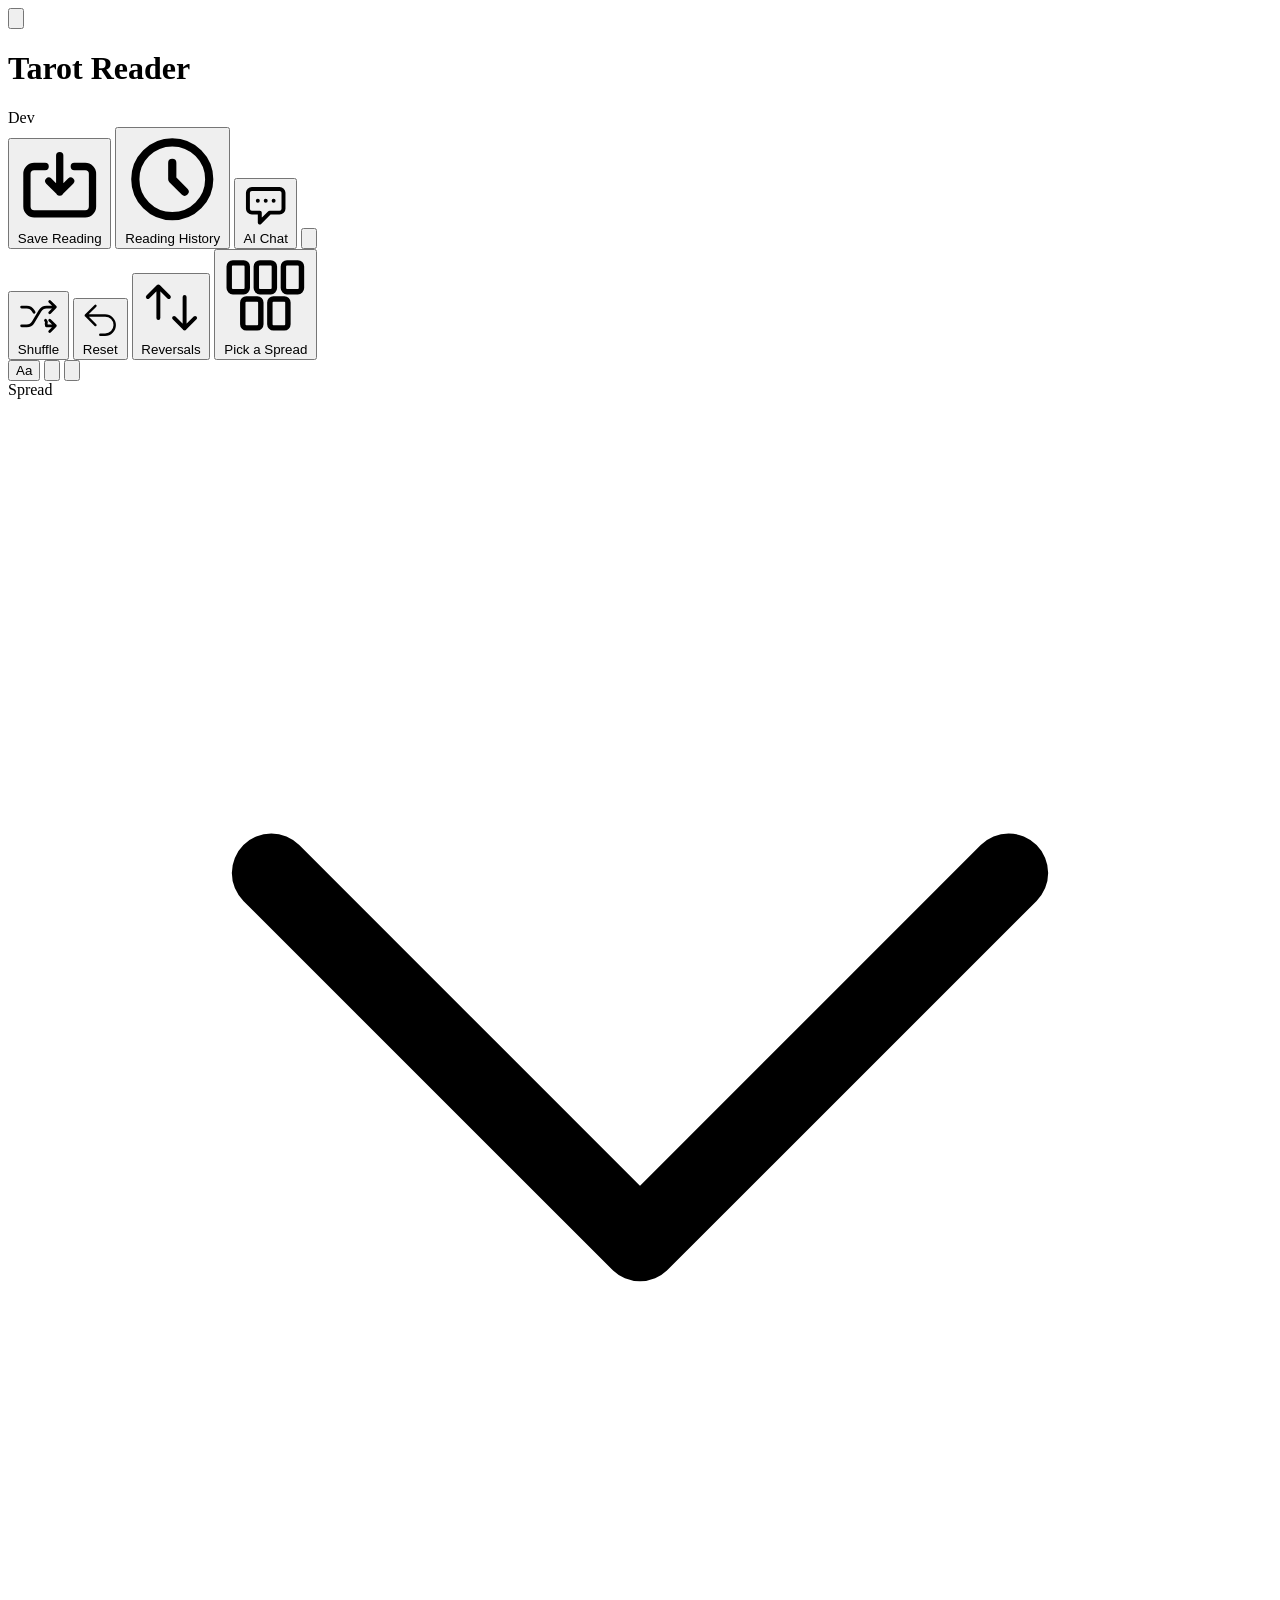
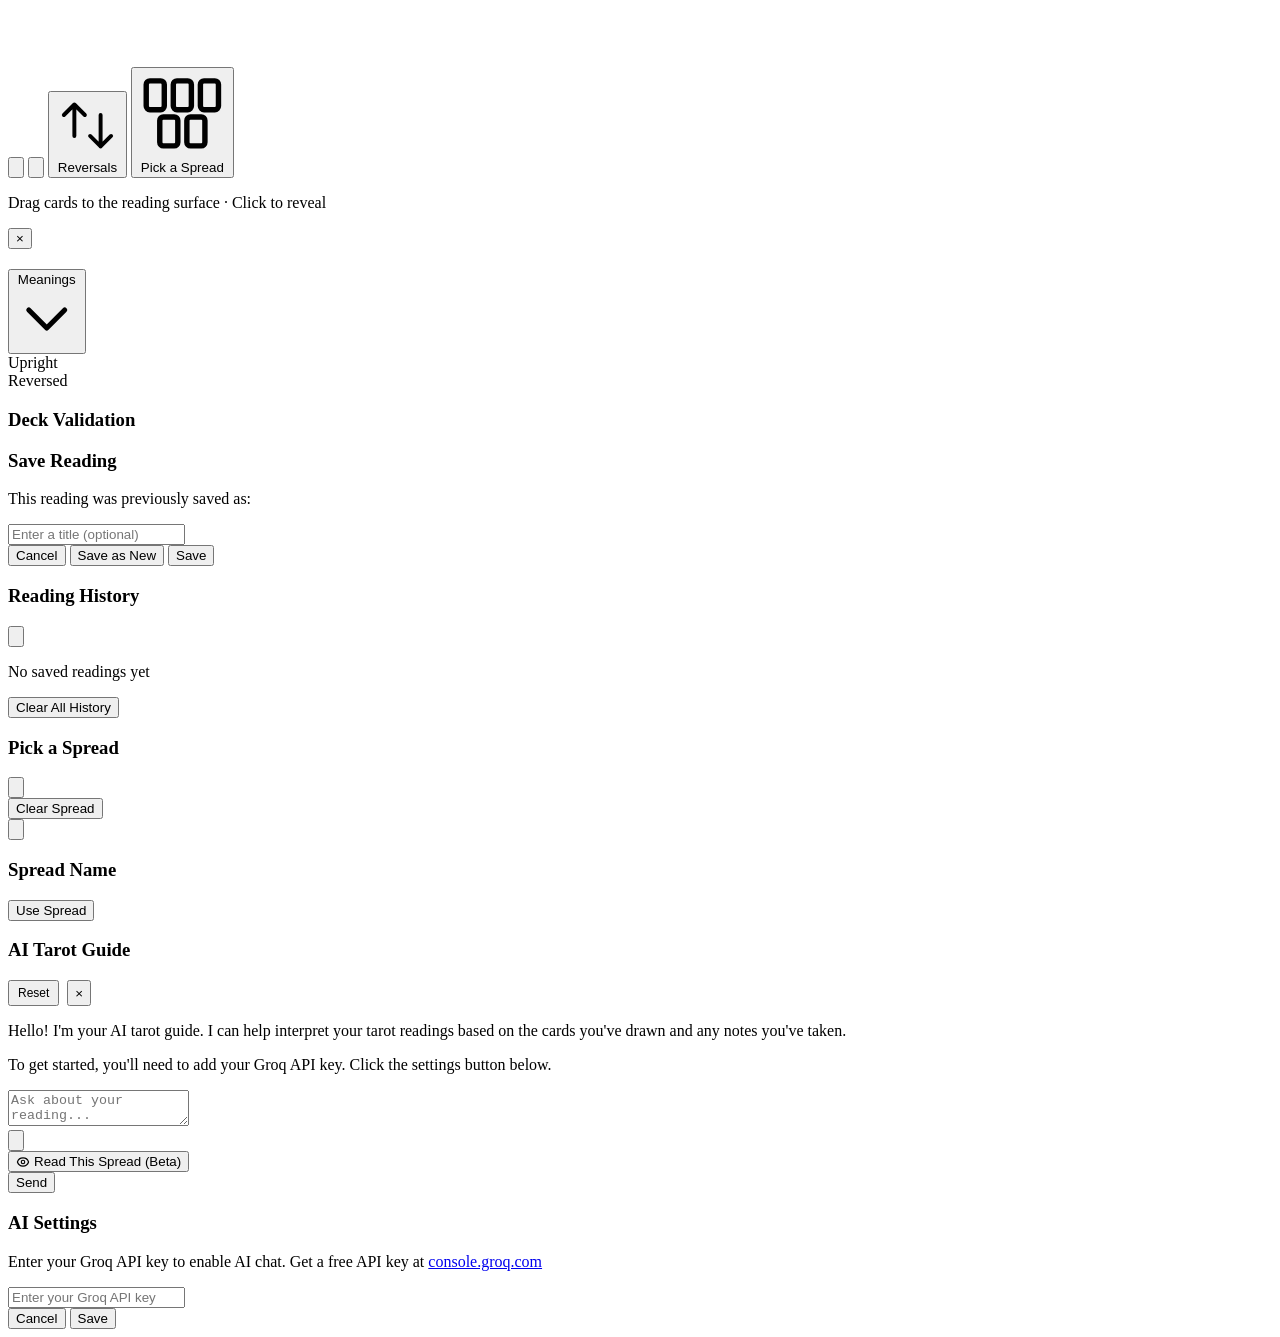
==== commit d6192390: "Switch ai.html to modular version Replace single-file ai.html with modular version that links extern" ====
--- a/ai.html
+++ b/ai.html
@@ -3,1544 +3,9 @@
 <head>
     <meta charset="UTF-8">
     <meta name="viewport" content="width=device-width, initial-scale=1.0, maximum-scale=1.0, user-scalable=no, viewport-fit=cover">
-    <title>Tarot Reader</title>
+    <title>Tarot Reader (Dev)</title>
     <link href="https://fonts.googleapis.com/css2?family=Inter:wght@400;500;600&display=swap" rel="stylesheet">
-    <style>
-        :root {
-            --background: 0 0% 100%;
-            --foreground: 240 10% 3.9%;
-            --card: 0 0% 100%;
-            --card-foreground: 240 10% 3.9%;
-            --primary: 240 5.9% 10%;
-            --primary-foreground: 0 0% 98%;
-            --muted: 240 4.8% 95.9%;
-            --muted-foreground: 240 3.8% 46.1%;
-            --accent: 240 4.8% 95.9%;
-            --border: 240 5.9% 90%;
-            --radius: 0.5rem;
-            /* Responsive card sizes */
-            --deck-card-width: clamp(40px, 5vw, 60px);
-            --deck-card-height: calc(var(--deck-card-width) * 1.6);
-            --placed-card-width: clamp(100px, 12vw, 150px);
-            --placed-card-height: calc(var(--placed-card-width) * 1.6);
-            --mobile-spread-card-width: calc((100vw - 60px) / 4); /* 4 cards with gaps */
-            --mobile-spread-card-height: calc(var(--mobile-spread-card-width) * 1.6);
-            --card-overlap: clamp(6px, 0.8vw, 10px);
-        }
-        .dark {
-            --background: 240 10% 3.9%;
-            --foreground: 0 0% 98%;
-            --card: 240 10% 3.9%;
-            --card-foreground: 0 0% 98%;
-            --primary: 0 0% 98%;
-            --primary-foreground: 240 5.9% 10%;
-            --muted: 240 3.7% 15.9%;
-            --muted-foreground: 240 5% 64.9%;
-            --accent: 240 3.7% 15.9%;
-            --border: 240 3.7% 15.9%;
-        }
-        * { margin: 0; padding: 0; box-sizing: border-box; }
-        html, body {
-            font-family: 'Inter', -apple-system, sans-serif;
-            background: hsl(var(--background));
-            color: hsl(var(--foreground));
-            height: 100%;
-            overflow: hidden;
-            transition: background-color 0.2s, color 0.2s;
-            user-select: none;
-            -webkit-user-select: none;
-            overscroll-behavior: none;
-            -webkit-overflow-scrolling: none;
-            touch-action: none;
-        }
-        body {
-            position: fixed;
-            width: 100%;
-            height: 100%;
-        }
-        .app-container { display: flex; flex-direction: column; height: 100vh; }
-        header {
-            position: relative;
-            padding: 1rem 1.5rem;
-            display: flex;
-            justify-content: space-between;
-            align-items: center;
-            border-bottom: 1px solid hsl(var(--border));
-        }
-        h1 { font-weight: 600; font-size: 0.9rem; letter-spacing: -0.01em; }
-        .header-left { display: flex; align-items: center; gap: 1rem; }
-        .controls { display: flex; gap: 0.5rem; align-items: center; }
-        
-        /* Mobile Menu - hidden by default */
-        .menu-btn {
-            display: none;
-            background: transparent;
-            border: 1px solid hsl(var(--border));
-            border-radius: var(--radius);
-            padding: 0.5rem;
-            cursor: pointer;
-            color: hsl(var(--foreground));
-        }
-        .menu-btn:hover { background: hsl(var(--accent)); }
-        .menu-btn .icon { width: 1.25rem; height: 1.25rem; }
-        
-        .mobile-menu {
-            display: none;
-            position: absolute;
-            top: 100%;
-            left: 0;
-            right: 0;
-            background: hsl(var(--card));
-            border-bottom: 1px solid hsl(var(--border));
-            padding: 0.5rem;
-            z-index: 1000;
-            flex-direction: column;
-            gap: 0.25rem;
-            box-shadow: 0 4px 12px rgba(0, 0, 0, 0.1);
-        }
-        .mobile-menu.open { display: flex; }
-        
-        .mobile-menu-item {
-            display: flex;
-            align-items: center;
-            gap: 0.75rem;
-            padding: 0.75rem 1rem;
-            background: transparent;
-            border: none;
-            border-radius: var(--radius);
-            font-size: 0.875rem;
-            font-family: inherit;
-            color: hsl(var(--foreground));
-            cursor: pointer;
-            transition: background 0.15s ease;
-        }
-        .mobile-menu-item:hover { background: hsl(var(--accent)); }
-        .mobile-menu-item:active { background: hsl(var(--accent)); }
-        .mobile-menu-item .icon { width: 1.125rem; height: 1.125rem; flex-shrink: 0; }
-        .mobile-menu-item.active { background: hsl(var(--primary) / 0.1); color: hsl(var(--primary)); }
-        
-        .btn {
-            display: inline-flex; align-items: center; justify-content: center; gap: 0.375rem;
-            font-size: 0.8125rem; font-weight: 500; font-family: inherit;
-            height: 2rem; padding: 0 0.875rem; border-radius: var(--radius);
-            transition: all 0.15s ease; cursor: pointer;
-        }
-        .btn-default { background: hsl(var(--primary)); color: hsl(var(--primary-foreground)); border: none; }
-        .btn-default:hover { opacity: 0.9; }
-        .btn-outline { background: transparent; border: 1px solid hsl(var(--border)); color: hsl(var(--foreground)); }
-        .btn-outline:hover { background: hsl(var(--accent)); }
-        .btn-outline.active { background: hsl(var(--primary)); color: hsl(var(--primary-foreground)); border-color: hsl(var(--primary)); }
-        .btn-ghost { background: transparent; border: none; color: hsl(var(--foreground)); padding: 0 0.5rem; }
-        .btn-ghost:hover { background: hsl(var(--accent)); }
-        .btn:disabled { opacity: 0.5; cursor: not-allowed; }
-        .toggle-group { display: flex; align-items: center; gap: 0.5rem; }
-        .toggle-group.compact { gap: 0.375rem; }
-        .toggle-group.compact .toggle-label { font-size: 0.75rem; }
-        .toggle-label { font-size: 0.8125rem; color: hsl(var(--muted-foreground)); }
-        .toggle {
-            position: relative; width: 2.25rem; height: 1.25rem;
-            background: hsl(var(--muted)); border-radius: 9999px;
-            cursor: pointer; transition: background 0.2s;
-        }
-        .toggle::after {
-            content: ''; position: absolute; top: 2px; left: 2px;
-            width: 1rem; height: 1rem; background: white;
-            border-radius: 50%; transition: transform 0.2s;
-            box-shadow: 0 1px 2px rgba(0,0,0,0.1);
-        }
-        .toggle.active { background: hsl(var(--primary)); }
-        .toggle.active::after { transform: translateX(1rem); }
-        main { 
-            flex: 1; display: flex; flex-direction: column; padding: 1rem; gap: 0.75rem; overflow: hidden;
-            position: relative;
-        }
-        .reading-surface {
-            flex: 1;
-            background: hsl(var(--muted) / 0.5);
-            position: relative; overflow: hidden;
-            min-height: 200px;
-            border-radius: var(--radius) var(--radius) 0 0;
-            touch-action: manipulation;
-            cursor: grab;
-        }
-        .reading-surface:active {
-            cursor: grabbing;
-        }
-        .reading-surface::before {
-            content: '';
-            position: absolute;
-            inset: 0;
-            border: 1px solid hsl(var(--border));
-            border-bottom: none;
-            border-radius: var(--radius) var(--radius) 0 0;
-            pointer-events: none;
-            z-index: 6;
-            mask-image: linear-gradient(to bottom, 
-                black 0%, 
-                black calc(100% - 120px),
-                transparent 100%
-            );
-            -webkit-mask-image: linear-gradient(to bottom, 
-                black 0%, 
-                black calc(100% - 120px),
-                transparent 100%
-            );
-        }
-        .reading-surface::after {
-            content: '';
-            position: absolute;
-            bottom: 0; left: 0; right: 0;
-            height: 120px;
-            background: linear-gradient(to bottom, 
-                transparent 0%, 
-                hsl(var(--background)) 100%
-            );
-            pointer-events: none;
-            z-index: 5;
-        }
-        .reading-surface-content {
-            position: absolute; inset: 0;
-            transform-origin: center center;
-            transition: transform 0.15s ease;
-            touch-action: manipulation;
-        }
-        .reading-surface-content::before {
-            content: 'Drag cards here'; position: absolute; top: 50%; left: 50%;
-            transform: translate(-50%, -50%); font-size: 0.875rem;
-            color: hsl(var(--muted-foreground) / 0.6); pointer-events: none;
-            transition: opacity 0.3s;
-        }
-        .reading-surface.has-cards .reading-surface-content::before { opacity: 0; }
-.deck-controls {
-    display: flex;
-    justify-content: center;
-    gap: 0.5rem;
-    /* Added to ensure buttons stay reachable above the ghost deck */
-    position: relative;
-    z-index: 20;
-    padding-top: 10px;
-}
-        
-        /* Surface Tools (Aa, Zoom) */
-        .surface-tools {
-            position: absolute; top: 0.5rem; right: 0.5rem; z-index: 100;
-            display: flex; flex-direction: column; gap: 0.25rem;
-        }
-        .text-tool-btn, .zoom-btn {
-            padding: 0 0.5rem; height: 1.75rem; font-weight: 600;
-            width: 2.25rem; justify-content: center;
-        }
-        .text-tool-btn.active { background: hsl(var(--primary)); color: hsl(var(--primary-foreground)); border-color: hsl(var(--primary)); }
-        .text-tool-label { font-size: 0.8125rem; }
-        .zoom-btn .icon { width: 0.875rem; height: 0.875rem; }
-        
-        /* Text Mode Cursors */
-        .reading-surface.text-mode { cursor: text; }
-        .reading-surface.text-mode-drawing { cursor: crosshair; }
-        
-        /* Text Box */
-        .text-box {
-            position: absolute; z-index: 55;
-            min-width: 20px; min-height: 1.5em;
-        }
-        .text-box.show-border {
-            border: 1px solid hsl(var(--border));
-            border-radius: var(--radius);
-            background: hsl(var(--card) / 0.5);
-        }
-        .text-box.editing .text-box-border,
-        .text-box:hover .text-box-border {
-            opacity: 1;
-        }
-        .text-box-border {
-            position: absolute; inset: -1px;
-            border: 1px solid hsl(var(--primary) / 0.5);
-            border-radius: var(--radius);
-            pointer-events: none; opacity: 0;
-            transition: opacity 0.15s;
-        }
-        .text-box.show-border .text-box-border {
-            border-color: hsl(var(--border));
-            opacity: 1;
-        }
-        .text-box-content {
-            width: 100%; height: auto;
-            border: none; background: transparent;
-            font-family: inherit; font-size: 0.8125rem; line-height: 1.5;
-            color: hsl(var(--foreground)); resize: none;
-            padding: 0; outline: none;
-            overflow: hidden;
-        }
-        .text-box-content::placeholder { color: hsl(var(--muted-foreground) / 0.4); }
-        
-        /* Drag Zone - padding area around textarea */
-        .text-box { padding: 8px; cursor: move; }
-        .text-box-content { cursor: text; }
-        .text-box.dragging { opacity: 0.8; cursor: grabbing; }
-        .text-box.dragging * { cursor: grabbing; }
-        
-        /* Resize Handles */
-        .text-box-handle {
-            position: absolute; width: 8px; height: 8px;
-            background: hsl(var(--card));
-            border: 1.5px solid hsl(var(--foreground) / 0.5);
-            border-radius: 1px; opacity: 0;
-            transition: opacity 0.15s;
-        }
-        .text-box.editing .text-box-handle,
-        .text-box:hover .text-box-handle { opacity: 1; }
-        .text-box-handle.nw { top: -4px; left: -4px; cursor: nw-resize; }
-        .text-box-handle.n { top: -4px; left: 50%; transform: translateX(-50%); cursor: n-resize; }
-        .text-box-handle.ne { top: -4px; right: -4px; cursor: ne-resize; }
-        .text-box-handle.e { top: 50%; right: -4px; transform: translateY(-50%); cursor: e-resize; }
-        .text-box-handle.se { bottom: -4px; right: -4px; cursor: se-resize; }
-        .text-box-handle.s { bottom: -4px; left: 50%; transform: translateX(-50%); cursor: s-resize; }
-        .text-box-handle.sw { bottom: -4px; left: -4px; cursor: sw-resize; }
-        .text-box-handle.w { top: 50%; left: -4px; transform: translateY(-50%); cursor: w-resize; }
-        
-        /* Text Box Controls (font size) */
-        .text-box-controls {
-            position: absolute; right: 100%; top: 0; margin-right: 0.5rem;
-            display: flex; flex-direction: column; align-items: center;
-            background: hsl(var(--card)); border: 1px solid hsl(var(--border));
-            border-radius: var(--radius); padding: 0.25rem;
-            box-shadow: 0 2px 8px rgba(0,0,0,0.1);
-            opacity: 0; pointer-events: none;
-            transition: opacity 0.15s;
-        }
-        .text-box.editing .text-box-controls {
-            opacity: 1; pointer-events: auto;
-        }
-        .text-box.editing.dragging .text-box-controls {
-            opacity: 0; pointer-events: none;
-        }
-        .text-box-font-btn {
-            background: none; border: none; cursor: pointer;
-            color: hsl(var(--muted-foreground)); padding: 0.25rem 0.5rem;
-            font-size: 0.875rem; font-weight: 500; border-radius: 2px;
-            transition: all 0.15s; line-height: 1;
-        }
-        .text-box-font-btn:hover { background: hsl(var(--accent)); color: hsl(var(--foreground)); }
-        .text-box-font-label {
-            font-size: 0.75rem; font-weight: 600; color: hsl(var(--foreground));
-            padding: 0.125rem 0;
-        }
-        .placed-card { 
-            position: absolute; cursor: pointer; 
-            width: var(--placed-card-width) !important; 
-            height: var(--placed-card-height) !important;
-            animation: cardGrow 0.5s cubic-bezier(0.34, 1.2, 0.64, 1) forwards;
-            transition: transform 0.3s ease, box-shadow 0.3s ease;
-            transform-style: preserve-3d;
-            -webkit-transform-style: preserve-3d;
-            transform: translate(-50%, -50%);
-        }
-        @keyframes cardGrow {
-            0% { transform: translate(-50%, -50%) scale(0.3) translateY(20px); opacity: 0; }
-            60% { opacity: 1; }
-            100% { transform: translate(-50%, -50%) scale(1) translateY(0); opacity: 1; }
-        }
-        @keyframes cardFlip {
-            0% { transform: translate(-50%, -50%) rotateY(0deg) translateY(0) scale(1); }
-            30% { transform: translate(-50%, -50%) rotateY(0deg) translateY(-30px) scale(1.05); }
-            50% { transform: translate(-50%, -50%) rotateY(90deg) translateY(-30px) scale(1.05); }
-            100% { transform: translate(-50%, -50%) rotateY(180deg) translateY(0) scale(1); }
-        }
-        @keyframes cardFlipReversed {
-            0% { transform: translate(-50%, -50%) rotateY(0deg) translateY(0) scale(1); }
-            30% { transform: translate(-50%, -50%) rotateY(0deg) translateY(-30px) scale(1.05); }
-            50% { transform: translate(-50%, -50%) rotateY(90deg) translateY(-30px) scale(1.05); }
-            100% { transform: translate(-50%, -50%) rotateY(180deg) rotate(180deg) translateY(0) scale(1); }
-        }
-        .placed-card.flipping {
-            animation: cardFlip 0.6s ease-out forwards;
-            z-index: 100;
-            transition: none;
-        }
-        .placed-card.flipping.will-reverse {
-            animation: cardFlipReversed 0.6s ease-out forwards;
-        }
-        .placed-card:hover:not(.flipped):not(.flipping) { transform: translate(-50%, -50%) scale(1.02); z-index: 100; }
-        .placed-card.flipped { 
-            transform: translate(-50%, -50%) rotateY(180deg) !important; 
-            animation: none;
-            transition: transform 0.2s ease-out, box-shadow 0.2s ease-out;
-            box-shadow: 0 2px 8px rgba(0, 0, 0, 0.15);
-        }
-        .placed-card.flipped:hover:not(.dragging):not(.lifting):not(.just-flipped) {
-            transform: translate(-50%, -50%) rotateY(180deg) scale(1.03) translateY(-3px) !important;
-            box-shadow: 0 8px 20px rgba(0, 0, 0, 0.2), 0 4px 8px rgba(0, 0, 0, 0.15);
-            z-index: 150;
-        }
-        .placed-card.flipped.reversed { 
-            transform: translate(-50%, -50%) rotateY(180deg) rotate(180deg) !important; 
-        }
-        .placed-card.flipped.reversed:hover:not(.dragging):not(.lifting):not(.just-flipped) {
-            transform: translate(-50%, -50%) rotateY(180deg) rotate(180deg) scale(1.03) translateY(-3px) !important;
-            box-shadow: 0 8px 20px rgba(0, 0, 0, 0.2), 0 4px 8px rgba(0, 0, 0, 0.15);
-            z-index: 150;
-        }
-        .placed-card.flipped.lifting {
-            transform: translate(-50%, -50%) rotateY(180deg) scale(1.08) translateY(-8px) !important;
-            box-shadow: 0 12px 32px rgba(0, 0, 0, 0.3), 0 6px 12px rgba(0, 0, 0, 0.2);
-            z-index: 200;
-        }
-        .placed-card.flipped.reversed.lifting {
-            transform: translate(-50%, -50%) rotateY(180deg) rotate(180deg) scale(1.08) translateY(-8px) !important;
-        }
-        .placed-card .card-face { border-radius: var(--radius); }
-        .placed-card .card-placeholder .card-number { font-size: 2rem; font-weight: 600; }
-        .placed-card .card-placeholder .card-suit { font-size: 0.875rem; }
-        .modal-card.reversed { transform: rotate(180deg); }
-        .keywords-upright.active .keywords-label { font-weight: 700; }
-        .keywords-reversed.active .keywords-label { font-weight: 700; }
-        .keywords-upright:not(.active), .keywords-reversed:not(.active) { opacity: 0.5; }
-        .deck-area {
-            position: relative; 
-            border-radius: var(--radius);
-            height: 78px;
-            flex-shrink: 0;
-            overflow: visible;
-            z-index: 10;
-        }
-        .deck-container { 
-            position: absolute; 
-            bottom: 0; left: 0; right: 0;
-            height: clamp(100px, 15vh, 160px);
-            display: flex; align-items: center; justify-content: center; 
-            padding: 0.5rem 1rem;
-            border-radius: var(--radius);
-            transform: translateY(0);
-            transition: transform 0.25s ease, clip-path 0.25s ease;
-            clip-path: inset(0 0 0 0);
-        }
-.deck-area.docked .deck-container {
-    transform: translateY(calc(100% - 78px));
-    /* Remove the hard line */
-    clip-path: none;
-    /* Create the soft gradient fade (adjusting to 55% ensures padding above buttons) */
-    -webkit-mask-image: linear-gradient(to bottom, black 0%, black 20%, transparent 55%);
-    mask-image: linear-gradient(to bottom, black 0%, black 20%, transparent 55%);
-    /* CRITICAL FIX: Make the invisible/docked cards ignore the mouse */
-    /* This allows you to click the buttons 'through' the faded cards */
-    pointer-events: none; 
-}
-.deck-area.docked:hover .deck-container,
-.deck-area.docked.dragging-active .deck-container {
-    transform: translateY(0);
-    /* Restore hard edges and mouse interaction when undocked */
-    clip-path: inset(0 0 0 0);
-    -webkit-mask-image: none;
-    mask-image: none;
-    pointer-events: auto;
-}
-        @media (max-width: 600px) {
-            /* Mobile header: show menu button, hide title and dev toggle */
-            .menu-btn { display: flex; }
-            .header-left h1 { display: none; }
-            .header-left .toggle-group { display: none; }
-            
-            /* Mobile header buttons - larger, icon only */
-            header {
-                padding: 0.75rem 1rem;
-            }
-            .controls {
-                gap: 0.5rem;
-            }
-            .controls .btn {
-                padding: 0.6rem;
-                min-width: 44px;
-                min-height: 44px;
-                display: flex;
-                align-items: center;
-                justify-content: center;
-            }
-            .controls .btn .icon {
-                width: 22px;
-                height: 22px;
-            }
-            .controls .btn span {
-                display: none;
-            }
-            
-            /* Hide desktop deck controls on mobile */
-            .deck-controls { display: none; }
-            
-            /* Hide instructions on mobile */
-            .instructions { display: none; }
-            
-            /* Mobile deck always in docked appearance */
-            .deck-container { 
-                height: 200px;
-            }
-            .deck-area { 
-                height: 130px;
-                flex-shrink: 0;
-            }
-            /* Override ALL docked states on mobile */
-            .deck-area .deck-container,
-            .deck-area.docked .deck-container,
-            .deck-area:hover .deck-container,
-            .deck-area.docked:hover .deck-container {
-                transform: translateY(calc(100% - 130px));
-                clip-path: none;
-                -webkit-mask-image: none;
-                mask-image: none;
-                pointer-events: auto; /* Allow taps on mobile */
-            }
-            
-            /* Mobile staged card - visual styles only, position controlled by JS */
-            .card.card-staged {
-                position: fixed;
-                z-index: 1000;
-                box-shadow: 0 16px 40px rgba(0, 0, 0, 0.35), 0 0 20px rgba(255, 255, 255, 0.1);
-            }
-            .card.card-staged.floating {
-                animation: cardStagedFloatMobile 2s ease-in-out infinite;
-            }
-            .card.card-staged.dragging {
-                animation: none;
-            }
-            @keyframes cardStagedFloatMobile {
-                0%, 100% { transform: translate(-50%, -50%) scale(1.15); }
-                50% { transform: translate(-50%, -50%) translateY(-8px) scale(1.17); }
-            }
-            
-            /* Reading surface fills available space */
-            .reading-surface {
-                flex: 1;
-                min-height: 0;
-            }
-            
-            /* Ensure main takes remaining space */
-            main {
-                flex: 1;
-                display: flex;
-                flex-direction: column;
-                min-height: 0;
-                overflow: hidden;
-            }
-        }
-        .card {
-            width: var(--deck-card-width); height: var(--deck-card-height); position: absolute; cursor: grab;
-            transform-style: preserve-3d; transition: transform 0.3s ease;
-        }
-        .card:active { cursor: grabbing; }
-        .deck-container .card {
-            transition: transform 0.15s ease-out;
-        }
-        .deck-container:not(.dragging-active) .card:hover:not(.dragging):not(.dummy-card) {
-            transform: translate(-50%, calc(-50% - 15px)) translateX(var(--base-x, 0px)) translateY(var(--base-y, 0px)) rotate(var(--base-rot, 0deg)) scale(1.05) !important;
-        }
-        
-        /* Mobile Card Picker Modal */
-        .card-picker-modal {
-            position: fixed;
-            inset: 0;
-            z-index: 2000;
-            display: none;
-        }
-        .card-picker-modal.open {
-            display: block;
-        }
-        .card-picker-overlay {
-            position: absolute;
-            inset: 0;
-            background: rgba(0, 0, 0, 0.7);
-            backdrop-filter: blur(4px);
-        }
-        .card-picker-content {
-            position: absolute;
-            bottom: 0;
-            left: 0;
-            right: 0;
-            height: 70vh;
-            background: hsl(var(--card));
-            border-radius: 1rem 1rem 0 0;
-            display: flex;
-            flex-direction: column;
-            overflow: hidden;
-            animation: slideUp 0.25s ease-out;
-            transition: transform 0.2s ease-out;
-        }
-        .card-picker-content.dragging {
-            transition: none;
-        }
-        .card-picker-content.dismissing {
-            animation: slideDown 0.2s ease-out forwards;
-        }
-        
-        @keyframes slideUp {
-            from { transform: translateY(100%); }
-            to { transform: translateY(0); }
-        }
-        @keyframes slideDown {
-            from { transform: translateY(0); }
-            to { transform: translateY(100%); }
-        }
-        
-        /* Notch drag handle */
-        .card-picker-notch-area {
-            display: flex;
-            justify-content: center;
-            align-items: center;
-            padding: 12px 0 8px 0;
-            cursor: grab;
-            touch-action: none;
-        }
-        .card-picker-notch-area:active {
-            cursor: grabbing;
-        }
-        .card-picker-notch {
-            width: 36px;
-            height: 5px;
-            background: hsl(var(--muted-foreground) / 0.3);
-            border-radius: 3px;
-        }
-        
-        .card-picker-cards {
-            flex: 1;
-            overflow-y: auto;
-            overflow-x: hidden;
-            padding: 2.5rem 0 1rem 0;
-            display: flex;
-            flex-direction: column;
-            justify-content: center;
-            touch-action: pan-y;
-            -webkit-overflow-scrolling: touch;
-            overscroll-behavior: contain;
-            transition: padding 0.25s ease-out;
-        }
-        /* Add bottom padding when nav visible so content doesn't hide behind nav */
-        .card-picker-modal.nav-visible .card-picker-cards {
-            padding-bottom: 80px;
-        }
-        .card-picker-cards-inner {
-            display: flex;
-            flex-direction: column;
-            gap: 0.5rem;
-        }
-        .card-picker-row {
-            position: relative;
-            width: 100%;
-            min-height: 80px;
-            flex-shrink: 0;
-            opacity: 0;
-            animation: rowFadeIn 0.4s ease-out forwards;
-        }
-        .card-picker-row:nth-child(1) { animation-delay: 0.05s; }
-        .card-picker-row:nth-child(2) { animation-delay: 0.15s; }
-        .card-picker-row:nth-child(3) { animation-delay: 0.25s; }
-        
-        @keyframes rowFadeIn {
-            from {
-                opacity: 0;
-                transform: translateY(15px);
-            }
-            to {
-                opacity: 1;
-                transform: translateY(0);
-            }
-        }
-        
-        .card-picker-card {
-            position: absolute;
-            left: 50%;
-            top: 50%;
-            cursor: pointer;
-            transition: transform 0.15s ease;
-            /* Base transform uses custom properties set by JS */
-            --lift: 0px;
-            --scale: 1;
-            transform: translate(-50%, -50%) 
-                       translateX(var(--x, 0px)) 
-                       translateY(calc(var(--y, 0px) + var(--lift))) 
-                       rotate(var(--rot, 0deg))
-                       scale(var(--scale));
-            -webkit-tap-highlight-color: transparent;
-        }
-        /* Focused card state - no z-index change, only transforms */
-        .card-picker-card.focused {
-            --lift: -20px;
-            --scale: 1.15;
-        }
-        .card-picker-card-back {
-            width: 100%;
-            height: 100%;
-            background-color: #4a7c9b;
-            background-image: url('https://steve-p.org/cards/small/sm_RWSa-X-RL.webp');
-            background-size: cover;
-            background-position: center;
-            background-repeat: no-repeat;
-            border-radius: 3px;
-            box-shadow: 0 2px 4px rgba(0, 0, 0, 0.2);
-            border: 1px solid hsl(var(--border));
-        }
-        
-        /* Card picker navigation */
-        .card-picker-nav {
-            display: flex;
-            align-items: center;
-            justify-content: center;
-            gap: 0.75rem;
-            padding: 0.75rem 1rem;
-            border-top: 1px solid hsl(var(--border));
-            background: hsl(var(--card));
-            position: absolute;
-            bottom: 0;
-            left: 0;
-            right: 0;
-            transform: translateY(100%);
-            transition: transform 0.25s ease-out;
-        }
-        .card-picker-nav.visible {
-            transform: translateY(0);
-        }
-        .card-picker-nav-btn {
-            width: 44px;
-            height: 44px;
-            border-radius: 50%;
-            border: 1px solid hsl(var(--border));
-            background: hsl(var(--background));
-            color: hsl(var(--foreground));
-            font-size: 1.25rem;
-            cursor: pointer;
-            display: flex;
-            align-items: center;
-            justify-content: center;
-            transition: background 0.15s, opacity 0.15s;
-        }
-        .card-picker-nav-btn:active {
-            background: hsl(var(--accent));
-        }
-        .card-picker-nav-btn:disabled {
-            opacity: 0.3;
-            cursor: not-allowed;
-        }
-        .card-picker-action-btn {
-            width: 44px;
-            height: 44px;
-            border-radius: 0.5rem;
-            border: 1px solid hsl(var(--border));
-            background: hsl(var(--background));
-            color: hsl(var(--foreground));
-            cursor: pointer;
-            display: flex;
-            align-items: center;
-            justify-content: center;
-            transition: background 0.15s, opacity 0.15s;
-        }
-        .card-picker-action-btn:active {
-            background: hsl(var(--accent));
-        }
-        .card-picker-action-btn:disabled {
-            opacity: 0.3;
-            cursor: not-allowed;
-        }
-        
-        /* Card ready to place - staged above deck */
-        .deck-container .card.card-staged {
-            top: 50% !important;
-            transform: translate(-50%, -50%) translateY(-60px) scale(1.15) !important;
-            z-index: 200 !important;
-            box-shadow: 0 16px 40px rgba(0, 0, 0, 0.35), 0 0 20px rgba(255, 255, 255, 0.1);
-            animation: cardStagedFloat 2s ease-in-out infinite;
-        }
-        @keyframes cardStagedFloat {
-            0%, 100% { transform: translate(-50%, -50%) translateY(-60px) scale(1.15); }
-            50% { transform: translate(-50%, -50%) translateY(-66px) scale(1.17); }
-        }
-        
-        .card.dragging {
-            transition: none !important;
-            z-index: 10000 !important;
-            pointer-events: none;
-        }
-        .card-face {
-            position: absolute; width: 100%; height: 100%;
-            backface-visibility: hidden; 
-            -webkit-backface-visibility: hidden;
-            border-radius: calc(var(--radius) - 2px);
-            /* Remove box-shadow to prevent iOS 3D rendering issues */
-        }
-        .card-back {
-            background: url('https://steve-p.org/cards/small/sm_RWSa-X-RL.webp') center/cover;
-            display: flex;
-            align-items: center; justify-content: center;
-            border: 1px solid hsl(var(--border));
-        }
-        .card-front {
-            background: hsl(var(--card)); 
-            transform: rotateY(180deg);
-            -webkit-transform: rotateY(180deg);
-            display: flex; flex-direction: column; align-items: center;
-            justify-content: center; padding: 0.25rem; overflow: hidden;
-            border: 1px solid hsl(var(--border));
-        }
-        .card-front img { width: 100%; height: 100%; object-fit: cover; border-radius: 2px; }
-        .card-placeholder {
-            width: 100%; height: 100%; display: flex; flex-direction: column;
-            align-items: center; justify-content: center; text-align: center; gap: 0.125rem;
-        }
-        .card-placeholder .card-number { font-size: 1rem; font-weight: 600; color: hsl(var(--foreground)); }
-        .card-placeholder .card-suit { font-size: 0.625rem; color: hsl(var(--muted-foreground)); text-transform: uppercase; letter-spacing: 0.02em; }
-        .card.flipped { transform: rotateY(180deg); }
-        .dev-label {
-            position: absolute; bottom: -14px; left: 50%; transform: translateX(-50%);
-            font-size: 0.5rem; font-family: ui-monospace, monospace;
-            color: hsl(var(--muted-foreground)); white-space: nowrap;
-            background: hsl(var(--background)); padding: 1px 3px; border-radius: 2px;
-            opacity: 0; transition: opacity 0.15s ease; border: 1px solid hsl(var(--border));
-        }
-        body.dev-mode .dev-label { opacity: 1; }
-        .card.shuffling { transition: transform 0.4s cubic-bezier(0.34, 1.56, 0.64, 1); }
-        .card.settling { transition: transform 0.5s cubic-bezier(0.25, 0.46, 0.45, 0.94); }
-        .card-modal {
-            position: fixed; inset: 0; 
-            background: hsl(var(--background) / 0.85);
-            backdrop-filter: blur(12px); 
-            display: flex; align-items: center;
-            justify-content: center; z-index: 1000; 
-            opacity: 0; visibility: hidden;
-            transition: opacity 0.2s ease, visibility 0s 0.2s;
-            padding: 1rem;
-        }
-        .card-modal.active { 
-            opacity: 1; visibility: visible; 
-            transition: opacity 0.2s ease, visibility 0s 0s;
-        }
-        .modal-content {
-            position: relative;
-            background: hsl(var(--card)); border: 1px solid hsl(var(--border));
-            border-radius: var(--radius); padding: 2.5rem; text-align: center;
-            box-shadow: 0 10px 40px rgba(0,0,0,0.1); max-width: 520px; width: 95%;
-            max-height: 90vh; overflow-y: auto;
-            user-select: text;
-            -webkit-user-select: text;
-        }
-        .modal-position-title {
-            margin-bottom: 1rem; text-align: center;
-        }
-        .modal-position-title .position-name {
-            font-size: 0.75rem; font-weight: 600; text-transform: uppercase;
-            letter-spacing: 0.05em; color: hsl(var(--primary));
-            background: hsl(var(--primary) / 0.1); padding: 0.375rem 1rem;
-            border-radius: 9999px; display: inline-block;
-        }
-        .modal-position-title .position-prompt {
-            display: block; margin-top: 0.5rem;
-            font-size: 0.875rem; font-style: italic;
-            color: hsl(var(--muted-foreground)); line-height: 1.4;
-        }
-        .modal-card {
-            width: 220px; height: 352px; margin: 0 auto 1.5rem; border-radius: var(--radius);
-            overflow: hidden; background: hsl(var(--muted)); display: flex;
-            align-items: center; justify-content: center; border: 1px solid hsl(var(--border));
-        }
-        .modal-card img { width: 100%; height: 100%; object-fit: cover; }
-        .modal-placeholder { text-align: center; padding: 1.5rem; }
-        .modal-placeholder .card-number { font-size: 3.5rem; font-weight: 600; margin-bottom: 0.5rem; }
-        .modal-placeholder .card-suit { font-size: 1rem; color: hsl(var(--muted-foreground)); text-transform: uppercase; letter-spacing: 0.05em; }
-        .modal-title { font-weight: 600; font-size: 1.5rem; margin-bottom: 0.25rem; }
-        .modal-subtitle { font-size: 1rem; color: hsl(var(--muted-foreground)); margin-bottom: 1.25rem; }
-        .modal-meanings { text-align: left; }
-        .meanings-toggle {
-            width: 100%; display: flex; align-items: center; justify-content: space-between;
-            padding: 0.625rem 0.75rem; background: hsl(var(--muted) / 0.5); border: none;
-            border-radius: calc(var(--radius) - 2px); cursor: pointer; font-size: 0.8125rem;
-            font-weight: 500; color: hsl(var(--foreground)); transition: background 0.15s;
-        }
-        .meanings-toggle:hover { background: hsl(var(--muted)); }
-        .meanings-toggle .chevron { width: 1rem; height: 1rem; transition: transform 0.2s; }
-        .meanings-toggle.expanded .chevron { transform: rotate(180deg); }
-        .meanings-content {
-            display: none; padding-top: 0.75rem;
-        }
-        .meanings-content.expanded { display: block; }
-        .keywords-section { display: flex; flex-direction: column; gap: 0.5rem; margin-bottom: 1rem; padding: 0.75rem; background: hsl(var(--muted) / 0.5); border-radius: calc(var(--radius) - 2px); }
-        .keywords-upright, .keywords-reversed { display: flex; align-items: flex-start; gap: 0.5rem; }
-        .keywords-label { font-size: 0.625rem; font-weight: 600; text-transform: uppercase; letter-spacing: 0.05em; color: hsl(var(--muted-foreground)); min-width: 52px; padding-top: 0.125rem; }
-        .keywords-upright .keywords-label { color: hsl(142 76% 36%); }
-        .keywords-reversed .keywords-label { color: hsl(0 72% 51%); }
-        .keywords-list { font-size: 0.8125rem; color: hsl(var(--foreground)); line-height: 1.4; }
-        .meaning-text { font-size: 0.875rem; line-height: 1.6; color: hsl(var(--foreground) / 0.85); }
-        .modal-close {
-            position: absolute; top: 1rem; right: 1rem; width: 2rem; height: 2rem;
-            display: flex; align-items: center; justify-content: center;
-            background: hsl(var(--card)); border: 1px solid hsl(var(--border));
-            border-radius: var(--radius); color: hsl(var(--foreground));
-            font-size: 1.25rem; cursor: pointer; transition: background 0.15s;
-        }
-        .modal-close:hover { background: hsl(var(--accent)); }
-        .dev-panel {
-            position: fixed; bottom: 0; left: 0; right: 0; background: hsl(var(--card));
-            border-top: 1px solid hsl(var(--border)); padding: 0.875rem 1rem;
-            transform: translateY(100%); transition: transform 0.2s ease;
-            max-height: 22vh; overflow-y: auto; z-index: 500;
-        }
-        body.dev-mode .dev-panel { transform: translateY(0); }
-        .dev-panel h3 { font-size: 0.6875rem; font-weight: 600; text-transform: uppercase; letter-spacing: 0.04em; color: hsl(var(--muted-foreground)); margin-bottom: 0.5rem; }
-        .dev-info { display: flex; flex-wrap: wrap; gap: 0.25rem; font-size: 0.5625rem; font-family: ui-monospace, monospace; }
-        .dev-info span { background: hsl(var(--muted)); padding: 2px 5px; border-radius: 2px; }
-        .dev-info span.duplicate { background: hsl(0 84% 60% / 0.15); color: hsl(0 84% 50%); }
-        .validation-status { margin-top: 0.5rem; padding: 0.375rem 0.625rem; border-radius: var(--radius); font-size: 0.6875rem; font-family: ui-monospace, monospace; }
-        .validation-status.valid { background: hsl(142 76% 36% / 0.1); color: hsl(142 70% 35%); }
-        .validation-status.invalid { background: hsl(0 84% 60% / 0.1); color: hsl(0 84% 50%); }
-        .instructions { text-align: center; font-size: 0.75rem; color: hsl(var(--muted-foreground) / 0.7); pointer-events: none; padding: 0.5rem 0; }
-        .icon { width: 1rem; height: 1rem; }
-        
-        /* Save Modal */
-        .save-modal {
-            position: fixed; inset: 0; background: hsl(var(--background) / 0.8);
-            backdrop-filter: blur(4px); display: flex; align-items: center;
-            justify-content: center; z-index: 1100; opacity: 0; visibility: hidden;
-            transition: all 0.2s ease;
-        }
-        .save-modal.active { opacity: 1; visibility: visible; }
-        .save-modal-content {
-            background: hsl(var(--card)); border: 1px solid hsl(var(--border));
-            border-radius: var(--radius); padding: 1.5rem; width: 90%; max-width: 320px;
-            transform: scale(0.95); transition: transform 0.2s ease;
-        }
-        .save-modal.active .save-modal-content { transform: scale(1); }
-        .save-modal-content h3 { font-size: 1rem; font-weight: 600; margin-bottom: 1rem; }
-        .save-modal-content input {
-            width: 100%; padding: 0.5rem 0.75rem; border: 1px solid hsl(var(--border));
-            border-radius: var(--radius); font-size: 0.875rem; font-family: inherit;
-            background: hsl(var(--background)); color: hsl(var(--foreground));
-            margin-bottom: 1rem;
-        }
-        .save-modal-content input:focus { outline: none; border-color: hsl(var(--primary)); }
-        .save-modal-buttons { display: flex; gap: 0.5rem; justify-content: flex-end; flex-wrap: wrap; }
-        .save-existing-info {
-            background: hsl(var(--muted) / 0.5); padding: 0.75rem;
-            border-radius: var(--radius); margin-bottom: 1rem; display: none;
-        }
-        .save-existing-info.show { display: block; }
-        .save-existing-label { font-size: 0.75rem; color: hsl(var(--muted-foreground)); margin: 0 0 0.25rem 0; }
-        .save-existing-title { font-size: 0.875rem; font-weight: 500; margin: 0 0 0.125rem 0; }
-        .save-existing-date { font-size: 0.75rem; color: hsl(var(--muted-foreground)); margin: 0; }
-        #saveNewBtn { display: none; }
-        .save-modal.has-existing #saveNewBtn { display: inline-flex; }
-        .save-modal.has-existing #saveConfirmBtn::after { content: ' (Overwrite)'; }
-        
-        /* History Panel */
-        .history-overlay {
-            position: fixed; inset: 0; background: hsl(var(--background) / 0.5);
-            backdrop-filter: blur(2px); z-index: 1000; opacity: 0; visibility: hidden;
-            transition: all 0.2s ease;
-        }
-        .history-overlay.active { opacity: 1; visibility: visible; }
-        .history-panel {
-            position: fixed; top: 0; right: 0; bottom: 0; width: 90%; max-width: 360px;
-            background: hsl(var(--card)); border-left: 1px solid hsl(var(--border));
-            z-index: 1001; transform: translateX(100%); transition: transform 0.3s ease;
-            display: flex; flex-direction: column;
-        }
-        .history-panel.active { transform: translateX(0); }
-        .history-header {
-            display: flex; align-items: center; justify-content: space-between;
-            padding: 1rem; border-bottom: 1px solid hsl(var(--border));
-        }
-        .history-header h3 { font-size: 1rem; font-weight: 600; margin: 0; }
-        .history-close { padding: 0.25rem; }
-        .history-list {
-            flex: 1; overflow-y: auto; padding: 0.5rem;
-        }
-        .history-item {
-            padding: 0.75rem; border: 1px solid hsl(var(--border)); border-radius: var(--radius);
-            margin-bottom: 0.5rem; cursor: pointer; transition: all 0.15s;
-        }
-        .history-item:hover { background: hsl(var(--muted) / 0.5); }
-        .history-item-title { font-weight: 500; font-size: 0.875rem; margin-bottom: 0.25rem; }
-        .history-item-meta { font-size: 0.75rem; color: hsl(var(--muted-foreground)); display: flex; justify-content: space-between; align-items: center; }
-        .history-item-cards { display: flex; gap: 0.25rem; margin-top: 0.5rem; flex-wrap: wrap; }
-        .history-item-card {
-            width: 24px; height: 38px; background: hsl(var(--muted));
-            border-radius: 2px; border: 1px solid hsl(var(--border));
-            display: flex; align-items: center; justify-content: center;
-            font-size: 0.5rem; font-weight: 600; overflow: hidden;
-        }
-        .history-item-card.reversed { transform: rotate(180deg); }
-        .history-item-card img { width: 100%; height: 100%; object-fit: cover; }
-        .history-item-delete {
-            background: none; border: none; color: hsl(var(--muted-foreground));
-            cursor: pointer; padding: 0.25rem; border-radius: var(--radius);
-            opacity: 0; transition: all 0.15s;
-        }
-        .history-item:hover .history-item-delete { opacity: 1; }
-        .history-item-delete:hover { color: hsl(0 84% 50%); background: hsl(0 84% 50% / 0.1); }
-        .history-empty {
-            flex: 1; display: flex; align-items: center; justify-content: center;
-            color: hsl(var(--muted-foreground)); font-size: 0.875rem;
-        }
-        .history-empty.hidden { display: none; }
-        .history-footer {
-            padding: 0.75rem 1rem; border-top: 1px solid hsl(var(--border));
-        }
-        .btn-danger { color: hsl(0 84% 50%); }
-        .btn-danger:hover { background: hsl(0 84% 50% / 0.1); }
-        
-        /* Toast */
-        .toast {
-            position: fixed; bottom: 1.5rem; left: 50%; transform: translateX(-50%) translateY(1rem);
-            background: hsl(var(--primary)); color: hsl(var(--primary-foreground));
-            padding: 0.625rem 1rem; border-radius: var(--radius); font-size: 0.875rem;
-            opacity: 0; transition: all 0.3s ease; z-index: 2000;
-            box-shadow: 0 4px 12px rgba(0,0,0,0.15);
-        }
-        .toast.show { opacity: 1; transform: translateX(-50%) translateY(0); }
-        
-        /* Spread Panel */
-        .spread-overlay {
-            position: fixed; inset: 0; background: hsl(var(--background) / 0.5);
-            backdrop-filter: blur(2px); z-index: 1000; opacity: 0; visibility: hidden;
-            transition: all 0.2s ease;
-        }
-        .spread-overlay.active { opacity: 1; visibility: visible; }
-        .spread-panel {
-            position: fixed; top: 50%; left: 50%; transform: translate(-50%, -50%) scale(0.95);
-            background: hsl(var(--card)); border: 1px solid hsl(var(--border));
-            border-radius: var(--radius); z-index: 1001; width: 90%; max-width: 500px;
-            max-height: 80vh; display: flex; flex-direction: column;
-            opacity: 0; visibility: hidden; transition: all 0.2s ease;
-        }
-        .spread-panel.active { opacity: 1; visibility: visible; transform: translate(-50%, -50%) scale(1); }
-        .spread-panel-header {
-            display: flex; align-items: center; justify-content: space-between;
-            padding: 1rem 1.25rem; border-bottom: 1px solid hsl(var(--border));
-        }
-        .spread-panel-header h3 { font-size: 1rem; font-weight: 600; margin: 0; }
-        .spread-panel-close { padding: 0.25rem; }
-        .spread-list { flex: 1; overflow-y: auto; padding: 0.75rem; }
-        .spread-item {
-            padding: 0.875rem; border: 1px solid hsl(var(--border)); border-radius: var(--radius);
-            margin-bottom: 0.5rem; cursor: pointer; transition: all 0.15s;
-        }
-        .spread-item:hover { background: hsl(var(--muted) / 0.5); border-color: hsl(var(--primary) / 0.5); }
-        .spread-item.active { background: hsl(var(--primary) / 0.1); border-color: hsl(var(--primary)); }
-        .spread-item-header { display: flex; align-items: center; justify-content: space-between; margin-bottom: 0.375rem; }
-        .spread-item-name { font-weight: 500; font-size: 0.9375rem; }
-        .spread-item-count { font-size: 0.75rem; color: hsl(var(--muted-foreground)); background: hsl(var(--muted)); padding: 0.125rem 0.5rem; border-radius: 9999px; }
-        .spread-item-desc { font-size: 0.8125rem; color: hsl(var(--muted-foreground)); line-height: 1.4; }
-        .spread-item-preview { display: flex; gap: 0.25rem; margin-top: 0.5rem; justify-content: center; }
-        .spread-preview-slot { width: 16px; height: 24px; border: 1px solid hsl(var(--border)); border-radius: 2px; background: hsl(var(--muted) / 0.3); }
-        .spread-panel-footer { padding: 0.75rem 1.25rem; border-top: 1px solid hsl(var(--border)); }
-        
-        /* Spread List View */
-        .spread-list-view {
-            display: flex;
-            flex-direction: column;
-            height: 100%;
-        }
-        
-        /* Spread Detail View */
-        .spread-detail {
-            display: none;
-            flex-direction: column;
-            height: 100%;
-            max-height: 80vh;
-        }
-        .spread-detail.active {
-            display: flex;
-        }
-        .spread-detail-header {
-            display: flex; align-items: center; gap: 0.75rem;
-            padding: 1rem 1.25rem; border-bottom: 1px solid hsl(var(--border));
-            flex-shrink: 0;
-        }
-        .spread-detail-back {
-            padding: 0.25rem;
-            display: flex; align-items: center; justify-content: center;
-            background: none; border: none; cursor: pointer;
-            color: hsl(var(--muted-foreground));
-            transition: color 0.15s;
-        }
-        .spread-detail-back:hover { color: hsl(var(--foreground)); }
-        .spread-detail-back svg { width: 1.25rem; height: 1.25rem; }
-        .spread-detail-title { font-size: 1rem; font-weight: 600; margin: 0; flex: 1; }
-        .spread-detail-content {
-            flex: 1; 
-            overflow-y: auto; 
-            padding: 1.25rem;
-            min-height: 0; /* Important for flex scrolling */
-        }
-        .spread-detail-preview {
-            background: hsl(var(--muted) / 0.5);
-            border-radius: var(--radius);
-            padding: 1.5rem;
-            margin: 0.25rem 0 1.5rem 0;
-            position: relative;
-            aspect-ratio: 4/3;
-            max-height: 200px;
-        }
-        .spread-detail-preview-card {
-            position: absolute;
-            width: 32px; height: 48px;
-            background: hsl(var(--card));
-            border: 1px solid hsl(var(--border));
-            border-radius: 3px;
-            transform: translate(-50%, -50%);
-            display: flex; align-items: center; justify-content: center;
-            font-size: 0.625rem; font-weight: 600;
-            color: hsl(var(--muted-foreground));
-        }
-        .spread-detail-info { margin-bottom: 1rem; }
-        .spread-detail-info h4 {
-            font-size: 0.875rem; font-weight: 600; margin: 0 0 0.5rem 0;
-        }
-        .spread-detail-info p {
-            font-size: 0.8125rem; color: hsl(var(--muted-foreground));
-            line-height: 1.6; margin: 0 0 0.75rem 0;
-        }
-        .spread-detail-info p:last-child { margin-bottom: 0; }
-        .spread-detail-positions {
-            margin-top: 1.25rem;
-        }
-        .spread-detail-positions h4 {
-            font-size: 0.75rem; font-weight: 600; text-transform: uppercase;
-            letter-spacing: 0.05em; color: hsl(var(--muted-foreground));
-            margin: 0 0 0.75rem 0;
-        }
-        .spread-position-item {
-            padding: 0.75rem;
-            background: hsl(var(--muted) / 0.3);
-            border-radius: calc(var(--radius) - 2px);
-            margin-bottom: 0.5rem;
-        }
-        .spread-position-item:last-child { margin-bottom: 0; }
-        .spread-position-name {
-            font-size: 0.8125rem; font-weight: 600; margin-bottom: 0.25rem;
-            display: flex; align-items: center; gap: 0.5rem;
-        }
-        .spread-position-name .position-number {
-            width: 1.25rem; height: 1.25rem;
-            background: hsl(var(--primary) / 0.15);
-            color: hsl(var(--primary));
-            border-radius: 3px;
-            display: flex; align-items: center; justify-content: center;
-            font-size: 0.625rem; font-weight: 700;
-        }
-        .spread-position-prompt {
-            font-size: 0.75rem; color: hsl(var(--muted-foreground));
-            line-height: 1.5;
-        }
-        .spread-detail-credit {
-            margin-top: 1rem;
-            padding-top: 1rem;
-            border-top: 1px solid hsl(var(--border));
-            font-size: 0.6875rem;
-            color: hsl(var(--muted-foreground));
-            font-style: italic;
-        }
-        .spread-detail-footer {
-            padding: 1rem 1.25rem;
-            border-top: 1px solid hsl(var(--border));
-            flex-shrink: 0;
-        }
-        .spread-detail.info-only .spread-detail-footer {
-            display: none;
-        }
-        .spread-detail.info-only .spread-detail-back {
-            /* In info-only mode, back button closes the modal */
-        }
-        
-        /* Spread Slots on Reading Surface */
-        .spread-slot {
-            position: absolute; transform: translate(-50%, -50%);
-            border: 1px solid hsl(var(--border)); border-radius: var(--radius);
-            background: hsl(var(--muted) / 0.4);
-            display: flex; flex-direction: column;
-            align-items: center; justify-content: center;
-            pointer-events: none;
-            width: var(--placed-card-width);
-            height: var(--placed-card-height);
-            box-shadow: inset 0 2px 4px rgba(0,0,0,0.05);
-            z-index: 10;
-        }
-        .spread-slot.highlight {
-            border-color: hsl(var(--primary)); 
-            background: hsl(var(--primary) / 0.15);
-            box-shadow: 0 0 0 2px hsl(var(--primary) / 0.3);
-        }
-        .spread-slot-label {
-            position: absolute; top: -1.5rem; left: 50%; transform: translateX(-50%);
-            font-size: 0.625rem; color: hsl(var(--foreground)); font-weight: 500;
-            white-space: nowrap; text-align: center;
-            z-index: 200;
-            background: hsl(var(--card)); 
-            border: 1px solid hsl(var(--border));
-            padding: 0.1875rem 0.5rem;
-            border-radius: 9999px;
-            box-shadow: 0 1px 3px rgba(0,0,0,0.1);
-            cursor: help;
-            pointer-events: auto;
-        }
-        .spread-slot.filled { 
-            background: transparent; 
-            border-color: transparent;
-            box-shadow: none;
-        }
-        
-        /* Mobile Spread Guided Mode */
-        .spread-slot.active-slot {
-            box-shadow: 0 0 20px rgba(128, 128, 128, 0.6), 0 0 40px rgba(128, 128, 128, 0.3);
-            border-color: hsl(var(--foreground) / 0.3);
-            z-index: 50;
-        }
-        .spread-slot.future-slot {
-            opacity: 0.4;
-        }
-        .spread-step-indicator {
-            position: absolute;
-            transform: translate(-50%, -100%);
-            margin-top: -8px;
-            background: hsl(var(--card));
-            border: 1px solid hsl(var(--border));
-            border-radius: var(--radius);
-            padding: 0.5rem 0.75rem;
-            font-size: 0.75rem;
-            font-weight: 500;
-            color: hsl(var(--foreground));
-            white-space: nowrap;
-            box-shadow: 0 2px 8px rgba(0, 0, 0, 0.15);
-            z-index: 100;
-            pointer-events: none;
-        }
-        .spread-step-indicator::after {
-            content: '';
-            position: absolute;
-            bottom: -6px;
-            left: 50%;
-            transform: translateX(-50%);
-            width: 0;
-            height: 0;
-            border-left: 6px solid transparent;
-            border-right: 6px solid transparent;
-            border-top: 6px solid hsl(var(--card));
-        }
-        
-        @media (max-width: 600px) {
-            /* Mobile spread card sizing */
-            body.mobile-spread-mode .spread-slot,
-            body.mobile-spread-mode .placed-card {
-                width: var(--mobile-spread-card-width) !important;
-                height: var(--mobile-spread-card-height) !important;
-            }
-        }
-        
-        /* Spread Reference Panel */
-        .spread-reference {
-            position: absolute; top: 0.5rem; left: 0.5rem;
-            width: 160px; min-width: 120px; max-width: 300px;
-            background: hsl(var(--card));
-            border: 1px solid hsl(var(--border)); border-radius: var(--radius);
-            box-shadow: 0 4px 12px rgba(0,0,0,0.15);
-            z-index: 100;
-            display: none;
-            transition: width 0.2s ease-out, height 0.2s ease-out;
-            overflow: hidden;
-        }
-        .spread-reference:not(.minimized) {
-            resize: both;
-            overflow: visible;
-        }
-        .spread-reference.active { display: block; }
-        .spread-reference.dragging {
-            transition: none;
-            user-select: none;
-        }
-        .spread-reference-header {
-            display: flex; align-items: center; justify-content: space-between;
-            padding: 0.375rem 0.5rem; background: hsl(var(--muted) / 0.5);
-            border-bottom: 1px solid hsl(var(--border));
-            cursor: grab;
-            gap: 0.5rem;
-        }
-        .spread-reference-header:active {
-            cursor: grabbing;
-        }
-        .spread-reference-title {
-            font-size: 0.625rem; font-weight: 600; color: hsl(var(--foreground));
-            text-transform: uppercase; letter-spacing: 0.025em;
-            flex: 1;
-            white-space: nowrap;
-            overflow: hidden;
-            text-overflow: ellipsis;
-        }
-        .spread-reference-toggle {
-            width: 1rem; height: 1rem;
-            display: flex; align-items: center; justify-content: center;
-            color: hsl(var(--muted-foreground)); 
-            flex-shrink: 0;
-            transition: transform 0.2s ease-out;
-        }
-        .spread-reference-toggle svg {
-            width: 0.75rem; height: 0.75rem;
-        }
-        .spread-reference.minimized .spread-reference-toggle {
-            transform: rotate(180deg);
-        }
-        .spread-reference-content {
-            padding: 1rem 0.5rem 0.5rem 0.5rem; 
-            aspect-ratio: 1; 
-            position: relative;
-            background: hsl(var(--background)); 
-            min-height: 100px;
-            transition: height 0.2s ease-out, padding 0.2s ease-out, opacity 0.15s ease-out;
-            cursor: pointer;
-        }
-        .spread-reference.minimized .spread-reference-content {
-            height: 0 !important;
-            min-height: 0;
-            padding: 0;
-            opacity: 0;
-            overflow: hidden;
-        }
-        .spread-reference.minimized {
-            width: auto !important;
-            height: auto !important;
-            resize: none;
-        }
-        .spread-reference.minimized .spread-reference-header {
-            border-bottom: none;
-        }
-        .spread-ref-card {
-            position: absolute; transform: translate(-50%, -50%);
-            width: 20px; height: 32px;
-            background: hsl(var(--card)); border: 1px solid hsl(var(--border));
-            border-radius: 2px; display: flex; align-items: center; justify-content: center;
-            font-size: 0.625rem; font-weight: 600; color: hsl(var(--foreground));
-        }
-        .spread-ref-card.filled {
-            background: hsl(var(--primary)); color: hsl(var(--primary-foreground));
-            border-color: hsl(var(--primary));
-        }
-        
-        @media (max-width: 600px) {
-            .spread-reference {
-                z-index: 150; /* Above dock on mobile */
-            }
-        }
-
-        /* ============================================
-           AI CHAT SIDEBAR STYLES
-           ============================================ */
-        .ai-chat-sidebar {
-            position: fixed;
-            top: 0;
-            right: -400px;
-            width: 400px;
-            height: 100vh;
-            background: hsl(var(--card));
-            border-left: 1px solid hsl(var(--border));
-            z-index: 2000;
-            display: flex;
-            flex-direction: column;
-            transition: right 0.3s ease-in-out;
-            box-shadow: -4px 0 12px rgba(0, 0, 0, 0.1);
-        }
-        .ai-chat-sidebar.open {
-            right: 0;
-        }
-        .ai-chat-header {
-            padding: 1rem 1.5rem;
-            border-bottom: 1px solid hsl(var(--border));
-            display: flex;
-            justify-content: space-between;
-            align-items: center;
-        }
-        .ai-chat-header h3 {
-            font-size: 1rem;
-            font-weight: 600;
-            margin: 0;
-        }
-        .ai-chat-close {
-            background: none;
-            border: none;
-            font-size: 1.5rem;
-            cursor: pointer;
-            color: hsl(var(--muted-foreground));
-            padding: 0;
-            width: 2rem;
-            height: 2rem;
-            display: flex;
-            align-items: center;
-            justify-content: center;
-            border-radius: var(--radius);
-        }
-        .ai-chat-close:hover {
-            background: hsl(var(--accent));
-            color: hsl(var(--foreground));
-        }
-        .ai-chat-messages {
-            flex: 1;
-            overflow-y: auto;
-            padding: 1rem;
-            display: flex;
-            flex-direction: column;
-            gap: 1rem;
-            user-select: text;
-            -webkit-user-select: text;
-        }
-        .ai-message, .user-message {
-            display: flex;
-            flex-direction: column;
-            gap: 0.5rem;
-        }
-        .ai-message-content, .user-message-content {
-            padding: 0.75rem 1rem;
-            border-radius: var(--radius);
-            max-width: 85%;
-            user-select: text;
-            -webkit-user-select: text;
-        }
-        .ai-message-content {
-            background: hsl(var(--muted));
-            align-self: flex-start;
-        }
-        .user-message-content {
-            background: hsl(var(--primary));
-            color: hsl(var(--primary-foreground));
-            align-self: flex-end;
-        }
-        .ai-message-content p, .user-message-content p {
-            margin: 0;
-            line-height: 1.5;
-            font-size: 0.875rem;
-        }
-        .ai-message-content p + p {
-            margin-top: 0.5rem;
-        }
-        .ai-message-loading {
-            padding: 0.75rem 1rem;
-            background: hsl(var(--muted));
-            border-radius: var(--radius);
-            max-width: 85%;
-            font-size: 0.875rem;
-            color: hsl(var(--muted-foreground));
-        }
-        .ai-chat-input-area {
-            padding: 1rem;
-            border-top: 1px solid hsl(var(--border));
-            display: flex;
-            flex-direction: column;
-            gap: 0.75rem;
-        }
-        .ai-chat-input {
-            width: 100%;
-            padding: 0.75rem;
-            border: 1px solid hsl(var(--border));
-            border-radius: var(--radius);
-            font-family: 'Inter', -apple-system, sans-serif;
-            font-size: 0.875rem;
-            resize: none;
-            background: hsl(var(--background));
-            color: hsl(var(--foreground));
-            min-height: 60px;
-            max-height: 400px;
-            overflow-y: auto;
-        }
-        .ai-chat-input:focus {
-            outline: none;
-            border-color: hsl(var(--primary));
-        }
-        .ai-chat-actions {
-            display: flex;
-            gap: 0.5rem;
-            justify-content: flex-end;
-            align-items: center;
-        }
-        .btn-sm {
-            padding: 0.5rem 0.75rem;
-            font-size: 0.875rem;
-        }
-        .btn-sm .icon {
-            width: 1rem;
-            height: 1rem;
-        }
-
-        /* AI Settings Modal */
-        .ai-settings-modal {
-            display: none;
-            position: fixed;
-            top: 0;
-            left: 0;
-            right: 0;
-            bottom: 0;
-            background: rgba(0, 0, 0, 0.5);
-            z-index: 3000;
-            align-items: center;
-            justify-content: center;
-        }
-        .ai-settings-modal.open {
-            display: flex;
-        }
-        .ai-settings-content {
-            background: hsl(var(--card));
-            padding: 2rem;
-            border-radius: var(--radius);
-            max-width: 500px;
-            width: 90%;
-            box-shadow: 0 8px 24px rgba(0, 0, 0, 0.15);
-        }
-        .ai-settings-content h3 {
-            margin: 0 0 1rem 0;
-            font-size: 1.25rem;
-            font-weight: 600;
-        }
-        .ai-settings-description {
-            font-size: 0.875rem;
-            color: hsl(var(--muted-foreground));
-            margin-bottom: 1rem;
-            line-height: 1.5;
-        }
-        .ai-settings-description a {
-            color: hsl(var(--primary));
-            text-decoration: none;
-        }
-        .ai-settings-description a:hover {
-            text-decoration: underline;
-        }
-        .ai-settings-input {
-            width: 100%;
-            padding: 0.75rem;
-            border: 1px solid hsl(var(--border));
-            border-radius: var(--radius);
-            font-family: 'Inter', -apple-system, sans-serif;
-            font-size: 0.875rem;
-            background: hsl(var(--background));
-            color: hsl(var(--foreground));
-            margin-bottom: 1rem;
-        }
-        .ai-settings-input:focus {
-            outline: none;
-            border-color: hsl(var(--primary));
-        }
-        .ai-settings-status {
-            font-size: 0.875rem;
-            margin-bottom: 1rem;
-            min-height: 1.5rem;
-        }
-        .ai-settings-status.success {
-            color: #22c55e;
-        }
-        .ai-settings-status.error {
-            color: #ef4444;
-        }
-        .ai-settings-buttons {
-            display: flex;
-            gap: 0.75rem;
-            justify-content: flex-end;
-        }
-
-        @media (max-width: 600px) {
-            .ai-chat-sidebar {
-                width: 100%;
-                right: -100%;
-            }
-        }
-    </style>
+    <link rel="stylesheet" href="ai.css">
 </head>
 <body>
     <div class="app-container">
@@ -1860,4980 +325,5 @@
     </div>
 
 </body>
-<script>
-// ============================================
-// IMAGE CONFIGURATION
-// ============================================
-const USE_IMAGES = true;
-
-function getCardImageUrl(card) {
-    const baseUrl = 'https://steve-p.org/cards/small/sm_RWSa-';
-    
-    if (card.arcana === 'Major') {
-        // Major Arcana: T-00 to T-21
-        return `${baseUrl}T-${card.number.toString().padStart(2, '0')}.webp`;
-    }
-    
-    // Minor Arcana suit codes
-    const suitCode = { Wands: 'W', Cups: 'C', Swords: 'S', Pentacles: 'P' }[card.suit];
-    
-    // Number/court mapping
-    let numCode;
-    if (card.number === 1) {
-        numCode = '0A'; // Ace
-    } else if (card.number <= 10) {
-        numCode = card.number.toString().padStart(2, '0');
-    } else if (card.number === 11) {
-        numCode = 'J1'; // Page
-    } else if (card.number === 12) {
-        numCode = 'J2'; // Knight
-    } else if (card.number === 13) {
-        numCode = 'QU'; // Queen
-    } else if (card.number === 14) {
-        numCode = 'KI'; // King
-    }
-    
-    return `${baseUrl}${suitCode}-${numCode}.webp`;
-}
-
-// Full 78-card Rider-Waite deck
-const TAROT_DECK = [
-    // Major Arcana (22)
-    { id: 'major-00', name: 'The Fool', arcana: 'Major', number: 0 },
-    { id: 'major-01', name: 'The Magician', arcana: 'Major', number: 1 },
-    { id: 'major-02', name: 'The High Priestess', arcana: 'Major', number: 2 },
-    { id: 'major-03', name: 'The Empress', arcana: 'Major', number: 3 },
-    { id: 'major-04', name: 'The Emperor', arcana: 'Major', number: 4 },
-    { id: 'major-05', name: 'The Hierophant', arcana: 'Major', number: 5 },
-    { id: 'major-06', name: 'The Lovers', arcana: 'Major', number: 6 },
-    { id: 'major-07', name: 'The Chariot', arcana: 'Major', number: 7 },
-    { id: 'major-08', name: 'Strength', arcana: 'Major', number: 8 },
-    { id: 'major-09', name: 'The Hermit', arcana: 'Major', number: 9 },
-    { id: 'major-10', name: 'Wheel of Fortune', arcana: 'Major', number: 10 },
-    { id: 'major-11', name: 'Justice', arcana: 'Major', number: 11 },
-    { id: 'major-12', name: 'The Hanged Man', arcana: 'Major', number: 12 },
-    { id: 'major-13', name: 'Death', arcana: 'Major', number: 13 },
-    { id: 'major-14', name: 'Temperance', arcana: 'Major', number: 14 },
-    { id: 'major-15', name: 'The Devil', arcana: 'Major', number: 15 },
-    { id: 'major-16', name: 'The Tower', arcana: 'Major', number: 16 },
-    { id: 'major-17', name: 'The Star', arcana: 'Major', number: 17 },
-    { id: 'major-18', name: 'The Moon', arcana: 'Major', number: 18 },
-    { id: 'major-19', name: 'The Sun', arcana: 'Major', number: 19 },
-    { id: 'major-20', name: 'Judgement', arcana: 'Major', number: 20 },
-    { id: 'major-21', name: 'The World', arcana: 'Major', number: 21 },
-    // Wands (14)
-    { id: 'wands-01', name: 'Ace of Wands', arcana: 'Minor', suit: 'Wands', number: 1 },
-    { id: 'wands-02', name: 'Two of Wands', arcana: 'Minor', suit: 'Wands', number: 2 },
-    { id: 'wands-03', name: 'Three of Wands', arcana: 'Minor', suit: 'Wands', number: 3 },
-    { id: 'wands-04', name: 'Four of Wands', arcana: 'Minor', suit: 'Wands', number: 4 },
-    { id: 'wands-05', name: 'Five of Wands', arcana: 'Minor', suit: 'Wands', number: 5 },
-    { id: 'wands-06', name: 'Six of Wands', arcana: 'Minor', suit: 'Wands', number: 6 },
-    { id: 'wands-07', name: 'Seven of Wands', arcana: 'Minor', suit: 'Wands', number: 7 },
-    { id: 'wands-08', name: 'Eight of Wands', arcana: 'Minor', suit: 'Wands', number: 8 },
-    { id: 'wands-09', name: 'Nine of Wands', arcana: 'Minor', suit: 'Wands', number: 9 },
-    { id: 'wands-10', name: 'Ten of Wands', arcana: 'Minor', suit: 'Wands', number: 10 },
-    { id: 'wands-11', name: 'Page of Wands', arcana: 'Minor', suit: 'Wands', number: 11 },
-    { id: 'wands-12', name: 'Knight of Wands', arcana: 'Minor', suit: 'Wands', number: 12 },
-    { id: 'wands-13', name: 'Queen of Wands', arcana: 'Minor', suit: 'Wands', number: 13 },
-    { id: 'wands-14', name: 'King of Wands', arcana: 'Minor', suit: 'Wands', number: 14 },
-    // Cups (14)
-    { id: 'cups-01', name: 'Ace of Cups', arcana: 'Minor', suit: 'Cups', number: 1 },
-    { id: 'cups-02', name: 'Two of Cups', arcana: 'Minor', suit: 'Cups', number: 2 },
-    { id: 'cups-03', name: 'Three of Cups', arcana: 'Minor', suit: 'Cups', number: 3 },
-    { id: 'cups-04', name: 'Four of Cups', arcana: 'Minor', suit: 'Cups', number: 4 },
-    { id: 'cups-05', name: 'Five of Cups', arcana: 'Minor', suit: 'Cups', number: 5 },
-    { id: 'cups-06', name: 'Six of Cups', arcana: 'Minor', suit: 'Cups', number: 6 },
-    { id: 'cups-07', name: 'Seven of Cups', arcana: 'Minor', suit: 'Cups', number: 7 },
-    { id: 'cups-08', name: 'Eight of Cups', arcana: 'Minor', suit: 'Cups', number: 8 },
-    { id: 'cups-09', name: 'Nine of Cups', arcana: 'Minor', suit: 'Cups', number: 9 },
-    { id: 'cups-10', name: 'Ten of Cups', arcana: 'Minor', suit: 'Cups', number: 10 },
-    { id: 'cups-11', name: 'Page of Cups', arcana: 'Minor', suit: 'Cups', number: 11 },
-    { id: 'cups-12', name: 'Knight of Cups', arcana: 'Minor', suit: 'Cups', number: 12 },
-    { id: 'cups-13', name: 'Queen of Cups', arcana: 'Minor', suit: 'Cups', number: 13 },
-    { id: 'cups-14', name: 'King of Cups', arcana: 'Minor', suit: 'Cups', number: 14 },
-    // Swords (14)
-    { id: 'swords-01', name: 'Ace of Swords', arcana: 'Minor', suit: 'Swords', number: 1 },
-    { id: 'swords-02', name: 'Two of Swords', arcana: 'Minor', suit: 'Swords', number: 2 },
-    { id: 'swords-03', name: 'Three of Swords', arcana: 'Minor', suit: 'Swords', number: 3 },
-    { id: 'swords-04', name: 'Four of Swords', arcana: 'Minor', suit: 'Swords', number: 4 },
-    { id: 'swords-05', name: 'Five of Swords', arcana: 'Minor', suit: 'Swords', number: 5 },
-    { id: 'swords-06', name: 'Six of Swords', arcana: 'Minor', suit: 'Swords', number: 6 },
-    { id: 'swords-07', name: 'Seven of Swords', arcana: 'Minor', suit: 'Swords', number: 7 },
-    { id: 'swords-08', name: 'Eight of Swords', arcana: 'Minor', suit: 'Swords', number: 8 },
-    { id: 'swords-09', name: 'Nine of Swords', arcana: 'Minor', suit: 'Swords', number: 9 },
-    { id: 'swords-10', name: 'Ten of Swords', arcana: 'Minor', suit: 'Swords', number: 10 },
-    { id: 'swords-11', name: 'Page of Swords', arcana: 'Minor', suit: 'Swords', number: 11 },
-    { id: 'swords-12', name: 'Knight of Swords', arcana: 'Minor', suit: 'Swords', number: 12 },
-    { id: 'swords-13', name: 'Queen of Swords', arcana: 'Minor', suit: 'Swords', number: 13 },
-    { id: 'swords-14', name: 'King of Swords', arcana: 'Minor', suit: 'Swords', number: 14 },
-    // Pentacles (14)
-    { id: 'pentacles-01', name: 'Ace of Pentacles', arcana: 'Minor', suit: 'Pentacles', number: 1 },
-    { id: 'pentacles-02', name: 'Two of Pentacles', arcana: 'Minor', suit: 'Pentacles', number: 2 },
-    { id: 'pentacles-03', name: 'Three of Pentacles', arcana: 'Minor', suit: 'Pentacles', number: 3 },
-    { id: 'pentacles-04', name: 'Four of Pentacles', arcana: 'Minor', suit: 'Pentacles', number: 4 },
-    { id: 'pentacles-05', name: 'Five of Pentacles', arcana: 'Minor', suit: 'Pentacles', number: 5 },
-    { id: 'pentacles-06', name: 'Six of Pentacles', arcana: 'Minor', suit: 'Pentacles', number: 6 },
-    { id: 'pentacles-07', name: 'Seven of Pentacles', arcana: 'Minor', suit: 'Pentacles', number: 7 },
-    { id: 'pentacles-08', name: 'Eight of Pentacles', arcana: 'Minor', suit: 'Pentacles', number: 8 },
-    { id: 'pentacles-09', name: 'Nine of Pentacles', arcana: 'Minor', suit: 'Pentacles', number: 9 },
-    { id: 'pentacles-10', name: 'Ten of Pentacles', arcana: 'Minor', suit: 'Pentacles', number: 10 },
-    { id: 'pentacles-11', name: 'Page of Pentacles', arcana: 'Minor', suit: 'Pentacles', number: 11 },
-    { id: 'pentacles-12', name: 'Knight of Pentacles', arcana: 'Minor', suit: 'Pentacles', number: 12 },
-    { id: 'pentacles-13', name: 'Queen of Pentacles', arcana: 'Minor', suit: 'Pentacles', number: 13 },
-    { id: 'pentacles-14', name: 'King of Pentacles', arcana: 'Minor', suit: 'Pentacles', number: 14 },
-];
-
-// Card meanings data (source: Labyrinthos.co)
-const TAROT_MEANINGS = {
-    "major-00": {
-        keywords: { upright: ["innocence", "new beginnings", "free spirit", "adventure"], reversed: ["recklessness", "taken advantage of", "inconsideration", "naivety"] },
-        upright: "A beginning of a new journey filled with optimism and freedom. Every day is a chance to open up new areas in your life with anticipation, wonder, and curiosity.",
-        reversed: "Acting without considering repercussions. Living in the moment without planning for the future. Be more aware so as not to be taken advantage of."
-    },
-    "major-01": {
-        keywords: { upright: ["willpower", "desire", "creation", "manifestation"], reversed: ["trickery", "illusions", "out of touch", "manipulation"] },
-        upright: "Making things manifest through skill, creativity, and determination. The power to turn ideas into action by utilizing your talents and inner resources.",
-        reversed: "Untapped talents or using skills for deceptive purposes. Manipulation or illusions may be at work."
-    },
-    "major-02": {
-        keywords: { upright: ["intuition", "unconscious", "inner voice", "mystery"], reversed: ["lack of center", "lost inner voice", "repressed feelings"] },
-        upright: "Trust your intuition and inner voice. A time for introspection, meditation, and listening to your subconscious.",
-        reversed: "Disconnection from intuition, ignoring your inner voice, or secrets being kept. Time to reconnect with your spiritual self."
-    },
-    "major-03": {
-        keywords: { upright: ["motherhood", "fertility", "nature", "abundance"], reversed: ["dependence", "smothering", "emptiness", "creative block"] },
-        upright: "Abundance, fertility, and nurturing energy. A time of creativity, growth, and connection with nature.",
-        reversed: "Creative blocks, dependence on others, or feeling disconnected from your nurturing side."
-    },
-    "major-04": {
-        keywords: { upright: ["authority", "structure", "control", "stability"], reversed: ["tyranny", "rigidity", "coldness", "domination"] },
-        upright: "Authority, structure, and solid foundations. Leadership and the ability to achieve goals through organization.",
-        reversed: "Excessive control, domination, or lack of discipline. May indicate an abuse of authority."
-    },
-    "major-05": {
-        keywords: { upright: ["tradition", "conformity", "morality", "spiritual wisdom"], reversed: ["rebellion", "subversiveness", "new approaches"] },
-        upright: "Seeking spiritual wisdom through conventional means. Education, mentorship, and following established paths.",
-        reversed: "Challenging traditions or seeking unconventional spiritual paths. Time for new approaches."
-    },
-    "major-06": {
-        keywords: { upright: ["partnerships", "duality", "union", "choices"], reversed: ["loss of balance", "one-sidedness", "disharmony"] },
-        upright: "Union, partnership, and important choices. Alignment of values and harmony in relationships.",
-        reversed: "Disharmony, imbalance in relationships, or facing a difficult choice."
-    },
-    "major-07": {
-        keywords: { upright: ["direction", "control", "willpower", "victory"], reversed: ["lack of control", "lack of direction", "aggression"] },
-        upright: "Victory through willpower and determination. Control over opposing forces and achievement of goals.",
-        reversed: "Lack of direction, feeling out of control, or aggression without purpose."
-    },
-    "major-08": {
-        keywords: { upright: ["inner strength", "bravery", "compassion", "courage"], reversed: ["self doubt", "weakness", "insecurity"] },
-        upright: "Inner strength and patience. Mastery over base instincts through compassion rather than force.",
-        reversed: "Self-doubt, weakness, or lack of confidence. Difficulty controlling emotions."
-    },
-    "major-09": {
-        keywords: { upright: ["contemplation", "search for truth", "inner guidance"], reversed: ["loneliness", "isolation", "lost your way"] },
-        upright: "Soul-searching, introspection, and seeking inner guidance. A time for solitude and reflection.",
-        reversed: "Excessive isolation or losing your way. Fear of introspection."
-    },
-    "major-10": {
-        keywords: { upright: ["change", "cycles", "inevitable fate", "turning point"], reversed: ["no control", "clinging to control", "bad luck"] },
-        upright: "A turning point and the cyclical nature of life. Destiny and karma at work. Embrace coming changes.",
-        reversed: "Resistance to change or feeling like you have no control. This too shall pass."
-    },
-    "major-11": {
-        keywords: { upright: ["cause and effect", "clarity", "truth", "fairness"], reversed: ["dishonesty", "unaccountability", "unfairness"] },
-        upright: "Truth, fairness, and the law of cause and effect. Accountability and consequences of actions.",
-        reversed: "Injustice, dishonesty, or lack of accountability."
-    },
-    "major-12": {
-        keywords: { upright: ["sacrifice", "release", "martyrdom", "new perspective"], reversed: ["stalling", "needless sacrifice", "fear of sacrifice"] },
-        upright: "Suspension, sacrifice, and letting go. Seeing things from a new perspective.",
-        reversed: "Stalling, resistance to necessary sacrifice, or fear of letting go."
-    },
-    "major-13": {
-        keywords: { upright: ["end of cycle", "beginnings", "change", "transformation"], reversed: ["fear of change", "holding on", "stagnation"] },
-        upright: "Endings and beginnings, transformation and transition. The end of one cycle and start of another.",
-        reversed: "Resistance to change or holding onto what no longer serves you."
-    },
-    "major-14": {
-        keywords: { upright: ["middle path", "patience", "finding meaning", "balance"], reversed: ["extremes", "excess", "lack of balance"] },
-        upright: "Balance, moderation, and patience. Finding the middle path and mixing elements in harmony.",
-        reversed: "Imbalance, excess, or going to extremes."
-    },
-    "major-15": {
-        keywords: { upright: ["addiction", "materialism", "playfulness", "shadow self"], reversed: ["freedom", "release", "restoring control"] },
-        upright: "Bondage to material things or shadow aspects of self. Can also represent playfulness.",
-        reversed: "Breaking free from bondage or reclaiming control over your life."
-    },
-    "major-16": {
-        keywords: { upright: ["sudden upheaval", "broken pride", "disaster", "revelation"], reversed: ["disaster avoided", "delayed disaster", "fear of suffering"] },
-        upright: "Sudden change and the destruction of false beliefs. A necessary breakdown before breakthrough.",
-        reversed: "Avoiding disaster or internal transformation rather than external chaos."
-    },
-    "major-17": {
-        keywords: { upright: ["hope", "faith", "rejuvenation", "serenity"], reversed: ["faithlessness", "discouragement", "insecurity"] },
-        upright: "Hope, faith, and renewal after difficulty. Inspiration and connection to the divine.",
-        reversed: "Loss of faith, discouragement, or feeling disconnected from hope."
-    },
-    "major-18": {
-        keywords: { upright: ["unconscious", "illusions", "intuition", "dreams"], reversed: ["confusion", "fear", "misinterpretation"] },
-        upright: "Illusion and the unconscious mind. Things are not as they seem. Trust your instincts.",
-        reversed: "Confusion lifting or fears being confronted. Clarity emerging from darkness."
-    },
-    "major-19": {
-        keywords: { upright: ["joy", "success", "celebration", "positivity"], reversed: ["negativity", "depression", "sadness"] },
-        upright: "Joy, success, and positivity. Celebration and everything coming together harmoniously.",
-        reversed: "Temporary depression or blocked happiness. The sun is still there."
-    },
-    "major-20": {
-        keywords: { upright: ["reflection", "reckoning", "awakening", "renewal"], reversed: ["lack of self awareness", "doubt", "self loathing"] },
-        upright: "Reflection and spiritual awakening. Answering a calling or experiencing rebirth.",
-        reversed: "Lack of self-awareness or refusing to learn from the past."
-    },
-    "major-21": {
-        keywords: { upright: ["fulfillment", "harmony", "completion", "accomplishment"], reversed: ["incompletion", "no closure", "lack of achievement"] },
-        upright: "Completion, fulfillment, and wholeness. The successful end of a cycle.",
-        reversed: "Incompletion or feeling like something is missing."
-    },
-    "wands-01": {
-        keywords: { upright: ["creation", "willpower", "inspiration", "desire"], reversed: ["lack of energy", "lack of passion", "boredom"] },
-        upright: "A new beginning filled with inspiration and creative energy. The spark of a new idea.",
-        reversed: "Lack of energy, creative blocks, or delays in new ventures."
-    },
-    "wands-02": {
-        keywords: { upright: ["planning", "making decisions", "leaving home"], reversed: ["fear of change", "playing safe", "bad planning"] },
-        upright: "Planning for the future and making decisions about which path to take.",
-        reversed: "Fear of the unknown or reluctance to leave your comfort zone."
-    },
-    "wands-03": {
-        keywords: { upright: ["looking ahead", "expansion", "rapid growth"], reversed: ["obstacles", "delays", "frustration"] },
-        upright: "Expansion and looking ahead to future opportunities. Progress is being made.",
-        reversed: "Delays, obstacles, or frustration with the pace of progress."
-    },
-    "wands-04": {
-        keywords: { upright: ["community", "home", "celebration", "harmony"], reversed: ["lack of support", "transience", "home conflicts"] },
-        upright: "Celebration, homecoming, and community. A milestone achieved.",
-        reversed: "Lack of support or conflicts at home."
-    },
-    "wands-05": {
-        keywords: { upright: ["competition", "rivalry", "conflict"], reversed: ["avoiding conflict", "respecting differences"] },
-        upright: "Competition and differing opinions. Healthy rivalry or frustrating disagreements.",
-        reversed: "Avoiding conflict or finding common ground."
-    },
-    "wands-06": {
-        keywords: { upright: ["victory", "success", "public reward"], reversed: ["excess pride", "lack of recognition", "fall from grace"] },
-        upright: "Victory and public recognition. Your efforts are being acknowledged.",
-        reversed: "Lack of recognition or success that feels hollow."
-    },
-    "wands-07": {
-        keywords: { upright: ["perseverance", "defensive", "maintaining control"], reversed: ["give up", "destroyed confidence", "overwhelmed"] },
-        upright: "Standing your ground and persevering despite opposition.",
-        reversed: "Feeling overwhelmed or losing confidence."
-    },
-    "wands-08": {
-        keywords: { upright: ["rapid action", "movement", "quick decisions"], reversed: ["panic", "waiting", "slowdown"] },
-        upright: "Rapid movement and things happening quickly. Travel and momentum.",
-        reversed: "Delays or feeling stuck."
-    },
-    "wands-09": {
-        keywords: { upright: ["resilience", "grit", "last stand"], reversed: ["exhaustion", "fatigue", "questioning motivations"] },
-        upright: "Resilience and determination. You've been through challenges but are still standing.",
-        reversed: "Exhaustion or questioning whether it's worth continuing."
-    },
-    "wands-10": {
-        keywords: { upright: ["accomplishment", "responsibility", "burden"], reversed: ["inability to delegate", "overstressed", "burnt out"] },
-        upright: "Heavy burdens and responsibility. You may be taking on too much.",
-        reversed: "Burnout or being crushed by responsibilities."
-    },
-    "wands-11": {
-        keywords: { upright: ["exploration", "excitement", "freedom"], reversed: ["lack of direction", "procrastination", "creating conflict"] },
-        upright: "Exploration and discovering new passions. A message about creativity.",
-        reversed: "Lack of direction or enthusiasm without follow-through."
-    },
-    "wands-12": {
-        keywords: { upright: ["action", "adventure", "fearlessness"], reversed: ["anger", "impulsiveness", "recklessness"] },
-        upright: "Energy, passion, and charging forward fearlessly toward goals.",
-        reversed: "Recklessness or energy that's scattered."
-    },
-    "wands-13": {
-        keywords: { upright: ["courage", "determination", "joy"], reversed: ["selfishness", "jealousy", "insecurities"] },
-        upright: "Confidence and warmth. Someone who inspires others with courage and joy.",
-        reversed: "Jealousy or insecurity masked by bravado."
-    },
-    "wands-14": {
-        keywords: { upright: ["big picture", "leader", "overcoming challenges"], reversed: ["impulsive", "overbearing", "unachievable expectations"] },
-        upright: "Visionary leadership and seeing the big picture. Inspiring action.",
-        reversed: "Impulsive decisions or setting unrealistic expectations."
-    },
-    "cups-01": {
-        keywords: { upright: ["new feelings", "spirituality", "intuition"], reversed: ["emotional loss", "blocked creativity", "emptiness"] },
-        upright: "New emotional beginnings and spiritual connection. Overflowing feelings.",
-        reversed: "Emotional blockages or spiritual disconnection."
-    },
-    "cups-02": {
-        keywords: { upright: ["unity", "partnership", "connection"], reversed: ["imbalance", "broken communication", "tension"] },
-        upright: "Partnership and deep connection. The beginning of a meaningful relationship.",
-        reversed: "Imbalance in relationships or broken communication."
-    },
-    "cups-03": {
-        keywords: { upright: ["friendship", "community", "happiness"], reversed: ["overindulgence", "gossip", "isolation"] },
-        upright: "Celebration, friendship, and shared joy.",
-        reversed: "Overindulgence or feeling isolated from community."
-    },
-    "cups-04": {
-        keywords: { upright: ["apathy", "contemplation", "disconnectedness"], reversed: ["sudden awareness", "choosing happiness", "acceptance"] },
-        upright: "Contemplation or missing opportunities. A need for introspection.",
-        reversed: "Sudden awareness or choosing to engage with life again."
-    },
-    "cups-05": {
-        keywords: { upright: ["loss", "grief", "self-pity"], reversed: ["acceptance", "moving on", "finding peace"] },
-        upright: "Loss and focusing on what's gone rather than what remains.",
-        reversed: "Acceptance and moving on from loss."
-    },
-    "cups-06": {
-        keywords: { upright: ["familiarity", "happy memories", "healing"], reversed: ["moving forward", "leaving home", "independence"] },
-        upright: "Nostalgia and happy memories. Healing through familiar comfort.",
-        reversed: "Leaving the past behind and gaining independence."
-    },
-    "cups-07": {
-        keywords: { upright: ["searching for purpose", "choices", "daydreaming"], reversed: ["lack of purpose", "diversion", "confusion"] },
-        upright: "Many options before you. Discernment needed to separate illusion from reality.",
-        reversed: "Overwhelm from too many choices or lacking clear purpose."
-    },
-    "cups-08": {
-        keywords: { upright: ["walking away", "disillusionment", "leaving behind"], reversed: ["avoidance", "fear of change", "fear of loss"] },
-        upright: "Walking away from what no longer serves you. Seeking deeper meaning.",
-        reversed: "Fear of leaving or avoidance of necessary change."
-    },
-    "cups-09": {
-        keywords: { upright: ["satisfaction", "emotional stability", "luxury"], reversed: ["lack of inner joy", "smugness", "dissatisfaction"] },
-        upright: "Emotional satisfaction and wishes coming true. Enjoying your efforts.",
-        reversed: "Superficial happiness or dissatisfaction despite having what you wanted."
-    },
-    "cups-10": {
-        keywords: { upright: ["inner happiness", "fulfillment", "dreams coming true"], reversed: ["shattered dreams", "broken family", "domestic disharmony"] },
-        upright: "Emotional fulfillment and lasting happiness.",
-        reversed: "Family discord or broken dreams."
-    },
-    "cups-11": {
-        keywords: { upright: ["happy surprise", "dreamer", "sensitivity"], reversed: ["emotional immaturity", "insecurity", "disappointment"] },
-        upright: "Creative opportunities and emotional sensitivity. A dreamer.",
-        reversed: "Emotional immaturity or sensitivity without boundaries."
-    },
-    "cups-12": {
-        keywords: { upright: ["following the heart", "idealist", "romantic"], reversed: ["moodiness", "disappointment", "unrealistic expectations"] },
-        upright: "Following your heart and seeking beauty. An idealistic person.",
-        reversed: "Moodiness or unrealistic romantic expectations."
-    },
-    "cups-13": {
-        keywords: { upright: ["compassion", "calm", "comfort"], reversed: ["martyrdom", "insecurity", "dependence"] },
-        upright: "Compassion and emotional security. A nurturing presence.",
-        reversed: "Emotional insecurity or giving too much at your own expense."
-    },
-    "cups-14": {
-        keywords: { upright: ["compassion", "control", "balance"], reversed: ["coldness", "moodiness", "bad advice"] },
-        upright: "Emotional balance and diplomacy. Mastery over emotions while remaining caring.",
-        reversed: "Emotional manipulation or using emotional intelligence selfishly."
-    },
-    "swords-01": {
-        keywords: { upright: ["breakthrough", "clarity", "sharp mind"], reversed: ["confusion", "brutality", "chaos"] },
-        upright: "Mental clarity and breakthrough. The power of truth and understanding.",
-        reversed: "Confusion or using intellect cruelly."
-    },
-    "swords-02": {
-        keywords: { upright: ["difficult choices", "indecision", "stalemate"], reversed: ["lesser of two evils", "no right choice", "confusion"] },
-        upright: "Difficult decisions and being caught between two options.",
-        reversed: "Forced choice or finally making a decision you've been avoiding."
-    },
-    "swords-03": {
-        keywords: { upright: ["heartbreak", "suffering", "grief"], reversed: ["recovery", "forgiveness", "moving on"] },
-        upright: "Heartbreak and emotional pain from loss or betrayal.",
-        reversed: "Recovery from heartbreak and the healing process beginning."
-    },
-    "swords-04": {
-        keywords: { upright: ["rest", "restoration", "contemplation"], reversed: ["restlessness", "burnout", "stress"] },
-        upright: "Rest and recovery. A necessary period to heal and restore energy.",
-        reversed: "Restlessness or burnout from not taking needed breaks."
-    },
-    "swords-05": {
-        keywords: { upright: ["unbridled ambition", "win at all costs", "sneakiness"], reversed: ["lingering resentment", "desire to reconcile", "forgiveness"] },
-        upright: "Conflict and winning at any cost. A hollow victory.",
-        reversed: "Desire to reconcile or letting go of conflict."
-    },
-    "swords-06": {
-        keywords: { upright: ["transition", "leaving behind", "moving on"], reversed: ["emotional baggage", "unresolved issues", "resisting transition"] },
-        upright: "Transition and moving away from difficulty. A journey toward calmer waters.",
-        reversed: "Resisting necessary change or carrying emotional baggage."
-    },
-    "swords-07": {
-        keywords: { upright: ["deception", "trickery", "tactics and strategy"], reversed: ["coming clean", "rethinking approach", "deception revealed"] },
-        upright: "Deception and using cunning to achieve goals.",
-        reversed: "Deception revealed or rethinking a sneaky approach."
-    },
-    "swords-08": {
-        keywords: { upright: ["imprisonment", "entrapment", "self-victimization"], reversed: ["self acceptance", "new perspective", "freedom"] },
-        upright: "Feeling trapped. Often the imprisonment is self-imposed.",
-        reversed: "Freedom from mental prison or realizing you had the power to leave."
-    },
-    "swords-09": {
-        keywords: { upright: ["anxiety", "hopelessness", "trauma"], reversed: ["hope", "reaching out", "despair lifting"] },
-        upright: "Anxiety and worry. The darkest hour when fears seem overwhelming.",
-        reversed: "Light at the end of the tunnel or anxiety beginning to lift."
-    },
-    "swords-10": {
-        keywords: { upright: ["failure", "collapse", "defeat"], reversed: ["can't get worse", "only upwards", "inevitable end"] },
-        upright: "Rock bottom. The worst has happened, but now there's nowhere to go but up.",
-        reversed: "The worst is over or recovery beginning."
-    },
-    "swords-11": {
-        keywords: { upright: ["curiosity", "restlessness", "mental energy"], reversed: ["deception", "manipulation", "all talk"] },
-        upright: "Curiosity and new ideas. A messenger bringing intellectual challenges.",
-        reversed: "All talk and no action or using words to manipulate."
-    },
-    "swords-12": {
-        keywords: { upright: ["action", "impulsiveness", "defending beliefs"], reversed: ["no direction", "disregard for consequences", "unpredictability"] },
-        upright: "Swift action and charging forward. Someone who acts quickly on ideas.",
-        reversed: "Reckless action or disregard for consequences."
-    },
-    "swords-13": {
-        keywords: { upright: ["complexity", "perceptiveness", "clear mindedness"], reversed: ["cold hearted", "cruel", "bitterness"] },
-        upright: "Clear thinking and direct communication. Seeing through deception.",
-        reversed: "Coldness or using sharp intellect to hurt others."
-    },
-    "swords-14": {
-        keywords: { upright: ["head over heart", "discipline", "truth"], reversed: ["manipulative", "cruel", "weakness"] },
-        upright: "Intellectual authority and clear judgment. Leading with logic.",
-        reversed: "Manipulation through intellect or tyrannical use of power."
-    },
-    "pentacles-01": {
-        keywords: { upright: ["opportunity", "prosperity", "new venture"], reversed: ["lost opportunity", "missed chance", "bad investment"] },
-        upright: "New financial or material opportunity. The seed of prosperity.",
-        reversed: "Missed opportunity or failed financial venture."
-    },
-    "pentacles-02": {
-        keywords: { upright: ["balancing decisions", "priorities", "adapting to change"], reversed: ["loss of balance", "disorganized", "overwhelmed"] },
-        upright: "Juggling priorities and managing responsibilities with flexibility.",
-        reversed: "Loss of balance or dropping the ball on important matters."
-    },
-    "pentacles-03": {
-        keywords: { upright: ["teamwork", "collaboration", "building"], reversed: ["lack of teamwork", "disorganized", "group conflict"] },
-        upright: "Collaboration and skilled work. Teamwork leading to quality results.",
-        reversed: "Lack of cooperation or conflicts within a team."
-    },
-    "pentacles-04": {
-        keywords: { upright: ["conservation", "frugality", "security"], reversed: ["greediness", "stinginess", "possessiveness"] },
-        upright: "Security and protecting what you have, sometimes too tightly.",
-        reversed: "Greed or holding on too tightly to possessions."
-    },
-    "pentacles-05": {
-        keywords: { upright: ["need", "poverty", "insecurity"], reversed: ["recovery", "charity", "improvement"] },
-        upright: "Financial hardship or feeling left out in the cold.",
-        reversed: "Recovery from hardship or finding help."
-    },
-    "pentacles-06": {
-        keywords: { upright: ["charity", "generosity", "sharing"], reversed: ["strings attached", "stinginess", "power and domination"] },
-        upright: "Generosity and the balance of giving and receiving.",
-        reversed: "Generosity with strings attached or using charity for power."
-    },
-    "pentacles-07": {
-        keywords: { upright: ["hard work", "perseverance", "diligence"], reversed: ["work without results", "distractions", "lack of rewards"] },
-        upright: "Patience and evaluating progress. Taking the long view.",
-        reversed: "Frustration with slow progress or lack of results."
-    },
-    "pentacles-08": {
-        keywords: { upright: ["apprenticeship", "passion", "high standards"], reversed: ["lack of passion", "uninspired", "no motivation"] },
-        upright: "Skill development and dedication to craft.",
-        reversed: "Lack of motivation or feeling uninspired."
-    },
-    "pentacles-09": {
-        keywords: { upright: ["fruits of labor", "rewards", "luxury"], reversed: ["reckless spending", "living beyond means", "false success"] },
-        upright: "Enjoying rewards of hard work. Material comfort and independence.",
-        reversed: "Living beyond your means or hollow success."
-    },
-    "pentacles-10": {
-        keywords: { upright: ["legacy", "culmination", "inheritance"], reversed: ["fleeting success", "lack of stability", "lack of resources"] },
-        upright: "Legacy and family wealth. The culmination of material achievement.",
-        reversed: "Family financial troubles or unstable foundations."
-    },
-    "pentacles-11": {
-        keywords: { upright: ["ambition", "desire", "diligence"], reversed: ["lack of commitment", "greediness", "laziness"] },
-        upright: "New opportunities for prosperity. A message about finances or career.",
-        reversed: "Laziness or greed without the work to back it up."
-    },
-    "pentacles-12": {
-        keywords: { upright: ["efficiency", "hard work", "responsibility"], reversed: ["laziness", "obsessiveness", "work without reward"] },
-        upright: "Hard work and steady progress. Getting things done through dedication.",
-        reversed: "Being stuck in routine or working without seeing results."
-    },
-    "pentacles-13": {
-        keywords: { upright: ["practicality", "creature comforts", "financial security"], reversed: ["self-centeredness", "jealousy", "smothering"] },
-        upright: "Practical nurturing and creating a comfortable home.",
-        reversed: "Neglecting home life or jealousy over others' success."
-    },
-    "pentacles-14": {
-        keywords: { upright: ["abundance", "prosperity", "security"], reversed: ["greed", "indulgence", "sensuality"] },
-        upright: "Material success and abundance through discipline.",
-        reversed: "Greed or using wealth for status rather than substance."
-    }
-};
-
-function getDisplayNumber(card) {
-    if (card.arcana === 'Major') return card.number.toString();
-    const court = { 11: 'Pg', 12: 'Kn', 13: 'Q', 14: 'K' };
-    return court[card.number] || card.number.toString();
-}
-
-function getCardFrontContent(card) {
-    if (USE_IMAGES) {
-        const url = getCardImageUrl(card);
-        if (url) return `<img src="${url}" alt="${card.name}" loading="lazy">`;
-    }
-    return `<div class="card-placeholder"><div class="card-number">${getDisplayNumber(card)}</div><div class="card-suit">${card.suit || 'Major'}</div></div>`;
-}
-
-function getModalContent(card) {
-    if (USE_IMAGES) {
-        const url = getCardImageUrl(card);
-        if (url) return `<img src="${url}" alt="${card.name}">`;
-    }
-    return `<div class="modal-placeholder"><div class="card-number">${getDisplayNumber(card)}</div><div class="card-suit">${card.suit || 'Major Arcana'}</div></div>`;
-}
-
-// State
-let deck = [];
-let placedCards = [];
-let draggedCard = null;
-let dragOffset = { x: 0, y: 0 };
-let reversalsEnabled = false;
-let currentReadingId = null;
-
-// LocalStorage keys
-const STORAGE_KEYS = {
-    PREFERENCES: 'tarot_preferences',
-    CURRENT_READING: 'tarot_current_reading',
-    READING_HISTORY: 'tarot_reading_history'
-};
-
-// ============================================
-// LOCALSTORAGE FUNCTIONS
-// ============================================
-
-function savePreferences() {
-    const prefs = {
-        theme: document.body.classList.contains('dark') ? 'dark' : 'light',
-        reversalsEnabled: reversalsEnabled,
-        devMode: document.body.classList.contains('dev-mode')
-    };
-    localStorage.setItem(STORAGE_KEYS.PREFERENCES, JSON.stringify(prefs));
-}
-
-function loadPreferences() {
-    try {
-        const prefs = JSON.parse(localStorage.getItem(STORAGE_KEYS.PREFERENCES));
-        if (prefs) {
-            // Theme
-            if (prefs.theme === 'dark') {
-                document.body.classList.add('dark');
-                updateThemeIcon(true);
-            }
-            // Reversals
-            if (prefs.reversalsEnabled) {
-                reversalsEnabled = true;
-                reversalsToggle.classList.add('active');
-            }
-            // Dev mode
-            if (prefs.devMode) {
-                document.body.classList.add('dev-mode');
-                devToggle.classList.add('active');
-            }
-        }
-    } catch (e) {
-        console.warn('Could not load preferences:', e);
-    }
-}
-
-function saveCurrentReading() {
-    if (placedCards.length === 0 && textBoxes.length === 0 && !currentSpread) {
-        localStorage.removeItem(STORAGE_KEYS.CURRENT_READING);
-        return;
-    }
-    
-    const surfaceRect = readingSurface.getBoundingClientRect();
-    
-    const reading = {
-        id: currentReadingId || generateReadingId(),
-        timestamp: Date.now(),
-        spreadId: currentSpread ? currentSpread.id : null,
-        cards: placedCards.map(p => ({
-            cardId: p.card.id,
-            percentX: parseFloat(p.element.dataset.percentX) || 0,
-            percentY: parseFloat(p.element.dataset.percentY) || 0,
-            isFlipped: p.element.classList.contains('flipped'),
-            isReversed: p.element.classList.contains('reversed')
-        })),
-        textBoxes: textBoxes.map(tb => {
-            const textarea = tb.element.querySelector('.text-box-content');
-            // Convert pixel positions to percentages
-            const percentX = (tb.element.offsetLeft / surfaceRect.width) * 100;
-            const percentY = (tb.element.offsetTop / surfaceRect.height) * 100;
-            const percentW = (tb.element.offsetWidth / surfaceRect.width) * 100;
-            const percentH = (tb.element.offsetHeight / surfaceRect.height) * 100;
-            return {
-                id: tb.id,
-                percentX,
-                percentY,
-                percentW,
-                percentH,
-                content: textarea ? textarea.value : '',
-                fontSize: tb.fontSize || 13,
-                showBorder: tb.element.classList.contains('show-border')
-            };
-        }),
-        deckOrder: deck.map(c => c.id),
-        chatHistory: chatHistory || []
-    };
-    
-    currentReadingId = reading.id;
-    localStorage.setItem(STORAGE_KEYS.CURRENT_READING, JSON.stringify(reading));
-}
-
-function loadCurrentReading() {
-    try {
-        const reading = JSON.parse(localStorage.getItem(STORAGE_KEYS.CURRENT_READING));
-        if (reading && (
-            (reading.cards && reading.cards.length > 0) || 
-            (reading.textBoxes && reading.textBoxes.length > 0) ||
-            reading.spreadId
-        )) {
-            return reading;
-        }
-    } catch (e) {
-        console.warn('Could not load current reading:', e);
-    }
-    return null;
-}
-
-function restoreReading(reading) {
-    // Clear current cards and text boxes but keep Aa button
-    placedCards.forEach(p => p.element.remove());
-    textBoxes.forEach(tb => tb.element.remove());
-    placedCards = [];
-    textBoxes = [];
-    textBoxIdCounter = 0;
-    currentReadingId = reading.id;
-    
-    // Restore spread
-    if (reading.spreadId && SPREADS[reading.spreadId]) {
-        currentSpread = SPREADS[reading.spreadId];
-    } else {
-        currentSpread = null;
-    }
-    clearSpreadSlots();
-    
-    // Restore deck order
-    if (reading.deckOrder) {
-        deck = reading.deckOrder.map(id => TAROT_DECK.find(c => c.id === id)).filter(Boolean);
-    }
-    
-    // Restore placed cards
-    if (reading.cards) {
-        reading.cards.forEach(savedCard => {
-            const cardData = TAROT_DECK.find(c => c.id === savedCard.cardId);
-            if (cardData) {
-                // Remove from deck if present
-                deck = deck.filter(c => c.id !== savedCard.cardId);
-                
-                // Create and place card
-                const el = document.createElement('div');
-                el.className = 'placed-card card';
-                if (savedCard.isFlipped) el.classList.add('flipped');
-                if (savedCard.isReversed) el.classList.add('reversed');
-                el.dataset.cardId = cardData.id;
-                el.style.left = savedCard.percentX + '%';
-                el.style.top = savedCard.percentY + '%';
-                el.dataset.percentX = savedCard.percentX;
-                el.dataset.percentY = savedCard.percentY;
-                el.style.animation = 'none'; // Skip grow animation on restore
-                
-                el.innerHTML = `
-                    <div class="card-face card-back"></div>
-                    <div class="card-face card-front">${getCardFrontContent(cardData)}</div>
-                    <div class="dev-label">${cardData.id}</div>
-                `;
-                
-                // Add event handlers
-                addPlacedCardHandlers(el, cardData);
-                
-                readingSurfaceContent.appendChild(el);
-                placedCards.push({ card: cardData, element: el });
-            }
-        });
-    }
-    
-    // Restore text boxes
-    if (reading.textBoxes && reading.textBoxes.length > 0) {
-        reading.textBoxes.forEach(savedBox => {
-            restoreTextBox(savedBox);
-        });
-    }
-    
-    if (placedCards.length > 0) {
-        readingSurface.classList.add('has-cards');
-        document.querySelector('.deck-area').classList.add('docked');
-    } else {
-        readingSurface.classList.remove('has-cards');
-        document.querySelector('.deck-area').classList.remove('docked');
-    }
-    
-    // Render spread slots after cards are placed
-    if (currentSpread) {
-        renderSpreadSlots();
-    }
-
-    // Restore chat history if exists
-    if (reading.chatHistory && reading.chatHistory.length > 0) {
-        chatHistory = reading.chatHistory;
-        restoreAIChatDisplay();
-    } else {
-        chatHistory = [];
-        resetAIChat();
-    }
-
-    renderDeck();
-    updateDevPanel();
-}
-
-function generateReadingId() {
-    return 'reading_' + Date.now() + '_' + Math.random().toString(36).substr(2, 9);
-}
-
-function saveToHistory(title = '') {
-    if (placedCards.length === 0 && textBoxes.length === 0) return null;
-    
-    const surfaceRect = readingSurface.getBoundingClientRect();
-    
-    const reading = {
-        id: currentReadingId || generateReadingId(),
-        title: title || `Reading - ${new Date().toLocaleDateString()}`,
-        timestamp: Date.now(),
-        spreadId: currentSpread ? currentSpread.id : null,
-        cards: placedCards.map(p => ({
-            cardId: p.card.id,
-            cardName: p.card.name,
-            percentX: parseFloat(p.element.dataset.percentX) || 0,
-            percentY: parseFloat(p.element.dataset.percentY) || 0,
-            isFlipped: p.element.classList.contains('flipped'),
-            isReversed: p.element.classList.contains('reversed')
-        })),
-        textBoxes: textBoxes.map(tb => {
-            const textarea = tb.element.querySelector('.text-box-content');
-            const percentX = (tb.element.offsetLeft / surfaceRect.width) * 100;
-            const percentY = (tb.element.offsetTop / surfaceRect.height) * 100;
-            const percentW = (tb.element.offsetWidth / surfaceRect.width) * 100;
-            const percentH = (tb.element.offsetHeight / surfaceRect.height) * 100;
-            return {
-                id: tb.id,
-                percentX,
-                percentY,
-                percentW,
-                percentH,
-                content: textarea ? textarea.value : '',
-                fontSize: tb.fontSize || 13,
-                showBorder: tb.element.classList.contains('show-border')
-            };
-        }),
-        deckOrder: deck.map(c => c.id),
-        chatHistory: chatHistory || []
-    };
-    
-    try {
-        let history = JSON.parse(localStorage.getItem(STORAGE_KEYS.READING_HISTORY)) || [];
-        
-        // Update existing or add new
-        const existingIndex = history.findIndex(r => r.id === reading.id);
-        if (existingIndex >= 0) {
-            history[existingIndex] = reading;
-        } else {
-            history.unshift(reading);
-        }
-        
-        // Keep only last 50 readings
-        history = history.slice(0, 50);
-        
-        localStorage.setItem(STORAGE_KEYS.READING_HISTORY, JSON.stringify(history));
-        return reading.id;
-    } catch (e) {
-        console.warn('Could not save to history:', e);
-        return null;
-    }
-}
-
-function getReadingHistory() {
-    try {
-        return JSON.parse(localStorage.getItem(STORAGE_KEYS.READING_HISTORY)) || [];
-    } catch (e) {
-        return [];
-    }
-}
-
-function deleteFromHistory(readingId) {
-    try {
-        let history = JSON.parse(localStorage.getItem(STORAGE_KEYS.READING_HISTORY)) || [];
-        history = history.filter(r => r.id !== readingId);
-        localStorage.setItem(STORAGE_KEYS.READING_HISTORY, JSON.stringify(history));
-    } catch (e) {
-        console.warn('Could not delete from history:', e);
-    }
-}
-
-function clearAllData() {
-    Object.values(STORAGE_KEYS).forEach(key => localStorage.removeItem(key));
-    currentReadingId = null;
-}
-
-// ============================================
-// END LOCALSTORAGE FUNCTIONS
-// ============================================
-
-// DOM
-const deckContainer = document.getElementById('deckContainer');
-const readingSurface = document.getElementById('readingSurface');
-const devToggle = document.getElementById('devToggle');
-const reversalsToggle = document.getElementById('reversalsToggle');
-const themeToggle = document.getElementById('themeToggle');
-const shuffleBtn = document.getElementById('shuffleBtn');
-const resetBtn = document.getElementById('resetBtn');
-const cardModal = document.getElementById('cardModal');
-const modalClose = document.getElementById('modalClose');
-const devInfo = document.getElementById('devInfo');
-const validationStatus = document.getElementById('validationStatus');
-
-// Save/History DOM
-const saveBtn = document.getElementById('saveBtn');
-const saveModal = document.getElementById('saveModal');
-const readingTitleInput = document.getElementById('readingTitleInput');
-const saveCancelBtn = document.getElementById('saveCancelBtn');
-const saveConfirmBtn = document.getElementById('saveConfirmBtn');
-const historyBtn = document.getElementById('historyBtn');
-const historyPanel = document.getElementById('historyPanel');
-const historyOverlay = document.getElementById('historyOverlay');
-const historyClose = document.getElementById('historyClose');
-const historyList = document.getElementById('historyList');
-const historyEmpty = document.getElementById('historyEmpty');
-const clearHistoryBtn = document.getElementById('clearHistoryBtn');
-
-// Text Tool DOM
-const textToolBtn = document.getElementById('textToolBtn');
-
-// Fisher-Yates with crypto
-function shuffleArray(array) {
-    const shuffled = [...array];
-    for (let i = shuffled.length - 1; i > 0; i--) {
-        const buf = new Uint32Array(1);
-        crypto.getRandomValues(buf);
-        const j = buf[0] % (i + 1);
-        [shuffled[i], shuffled[j]] = [shuffled[j], shuffled[i]];
-    }
-    return shuffled;
-}
-
-function initializeDeck() {
-    deck = shuffleArray([...TAROT_DECK]);
-    placedCards = [];
-    renderDeck();
-    updateDevPanel();
-}
-
-function getCardDimensions() {
-    const style = getComputedStyle(document.documentElement);
-    const cardW = parseFloat(style.getPropertyValue('--deck-card-width')) || 56;
-    const overlap = parseFloat(style.getPropertyValue('--card-overlap')) || 9;
-    return { cardW, overlap };
-}
-
-function isMobileView() {
-    return window.innerWidth <= 600;
-}
-
-// Helper: Calculate and apply card positions in deck layout
-function applyDeckLayout(cards, cardW, overlap, onCard) {
-    const total = cards.length;
-    
-    if (isMobileView()) {
-        // Mobile: Single arc showing 26 cards (subset of deck)
-        const visibleCount = Math.min(26, total);
-        const arcHeight = 20;
-        const maxRotation = 15;
-        const mobileOverlap = Math.min(overlap * 1.1, cardW * 0.6);
-        
-        const totalW = cardW + (visibleCount - 1) * mobileOverlap;
-        const startX = -totalW / 2 + cardW / 2;
-        
-        // Show first 26 cards (evenly distributed from deck if desired, or just first 26)
-        for (let i = 0; i < visibleCount && i < total; i++) {
-            const card = cards[i];
-            const xPos = startX + i * mobileOverlap;
-            const progress = visibleCount > 1 ? i / (visibleCount - 1) : 0.5;
-            const arcY = -Math.sin(progress * Math.PI) * arcHeight;
-            const rotation = (progress - 0.5) * maxRotation * 2;
-            // Position cards at 30% so they appear in the visible portion of the docked container
-            onCard(card, i, { xPos, arcY, rotation, top: '30%' });
-        }
-    } else {
-        // Single row (desktop)
-        const totalW = cardW + (total - 1) * overlap;
-        const startX = -totalW / 2 + cardW / 2;
-        
-        cards.forEach((card, i) => {
-            const xPos = startX + i * overlap;
-            onCard(card, i, { xPos, arcY: 0, rotation: 0, top: '50%' });
-        });
-    }
-}
-
-function renderDeck() {
-    deckContainer.innerHTML = '';
-    
-    // On mobile, render dummy decorative cards instead of real deck
-    if (isMobileView()) {
-        renderMobileDummyDeck();
-        return;
-    }
-    
-    const { cardW, overlap } = getCardDimensions();
-    
-    applyDeckLayout(deck, cardW, overlap, (card, index, pos) => {
-        const el = createCardElement(card, index);
-        el.style.left = '50%';
-        el.style.top = pos.top;
-        el.style.transform = `translate(-50%, -50%) translateX(${pos.xPos}px)${pos.arcY ? ` translateY(${pos.arcY}px)` : ''}${pos.rotation ? ` rotate(${pos.rotation}deg)` : ''}`;
-        el.style.setProperty('--base-x', `${pos.xPos}px`);
-        if (pos.arcY) el.style.setProperty('--base-y', `${pos.arcY}px`);
-        if (pos.rotation) el.style.setProperty('--base-rot', `${pos.rotation}deg`);
-        el.style.zIndex = index;
-        deckContainer.appendChild(el);
-    });
-}
-
-// Mobile dummy deck - decorative cards not tied to deck array
-const MOBILE_DUMMY_CARD_COUNT = 26;
-
-function renderMobileDummyDeck() {
-    deckContainer.innerHTML = '';
-    const { cardW, overlap } = getCardDimensions();
-    
-    const arcHeight = 20;
-    const maxRotation = 15;
-    const mobileOverlap = Math.min(overlap * 1.1, cardW * 0.6);
-    
-    const totalW = cardW + (MOBILE_DUMMY_CARD_COUNT - 1) * mobileOverlap;
-    const startX = -totalW / 2 + cardW / 2;
-    
-    for (let i = 0; i < MOBILE_DUMMY_CARD_COUNT; i++) {
-        const el = createDummyCardElement(i);
-        
-        const xPos = startX + i * mobileOverlap;
-        const progress = i / (MOBILE_DUMMY_CARD_COUNT - 1);
-        const arcY = -Math.sin(progress * Math.PI) * arcHeight;
-        const rotation = (progress - 0.5) * maxRotation * 2;
-        
-        el.style.left = '50%';
-        el.style.top = '30%';
-        el.style.transform = `translate(-50%, -50%) translateX(${xPos}px) translateY(${arcY}px) rotate(${rotation}deg)`;
-        el.style.setProperty('--base-x', `${xPos}px`);
-        el.style.setProperty('--base-y', `${arcY}px`);
-        el.style.setProperty('--base-rot', `${rotation}deg`);
-        el.style.zIndex = i;
-        
-        deckContainer.appendChild(el);
-    }
-}
-
-function createDummyCardElement(index) {
-    const el = document.createElement('div');
-    el.className = 'card dummy-card';
-    el.dataset.dummyIndex = index;
-    el.innerHTML = `
-        <div class="card-face card-back"></div>
-        <div class="card-face card-front"></div>
-    `;
-    
-    // Tap opens the card picker modal immediately
-    el.addEventListener('touchstart', (e) => {
-        e.preventDefault();
-        e.stopPropagation();
-        if (!stagedCard) {
-            triggerHaptic('light');
-            openCardPickerModal();
-        }
-    }, { passive: false });
-    
-    return el;
-}
-
-function createCardElement(card, index) {
-    const el = document.createElement('div');
-    el.className = 'card';
-    el.dataset.cardId = card.id;
-    el.dataset.index = index;
-    el.innerHTML = `
-        <div class="card-face card-back"></div>
-        <div class="card-face card-front">${getCardFrontContent(card)}</div>
-        <div class="dev-label">${card.id}</div>
-    `;
-    // On mobile, only use touchstart (mousedown would double-trigger)
-    el.addEventListener('mousedown', (e) => {
-        if (!isMobileView()) {
-            startDrag(e);
-        }
-    });
-    el.addEventListener('touchstart', handleDeckTouchStart, { passive: false });
-    return el;
-}
-
-// Mobile Card Picker State
-let stagedCard = null; // Card waiting to be placed
-
-function triggerHaptic(style = 'light') {
-    // Try iOS Haptic Engine first (for PWA/web apps with haptic support)
-    if (window.webkit?.messageHandlers?.haptic) {
-        window.webkit.messageHandlers.haptic.postMessage(style);
-        return;
-    }
-    
-    // Fallback to Vibration API (Android, some browsers)
-    if (navigator.vibrate) {
-        switch(style) {
-            case 'light': navigator.vibrate(8); break;
-            case 'medium': navigator.vibrate(15); break;
-            case 'heavy': navigator.vibrate(30); break;
-            case 'tick': navigator.vibrate(4); break;
-        }
-    }
-}
-
-// Mobile Card Picker Modal
-let cardPickerModal = null;
-
-function createCardPickerModal() {
-    if (cardPickerModal) return cardPickerModal;
-    
-    cardPickerModal = document.createElement('div');
-    cardPickerModal.className = 'card-picker-modal';
-    cardPickerModal.innerHTML = `
-        <div class="card-picker-overlay"></div>
-        <div class="card-picker-content">
-            <div class="card-picker-notch-area">
-                <div class="card-picker-notch"></div>
-            </div>
-            <div class="card-picker-cards"></div>
-            <div class="card-picker-nav" id="pickerNav">
-                <button class="card-picker-nav-btn" id="pickerPrevBtn" disabled>
-                    <svg width="16" height="16" viewBox="0 0 24 24" fill="none" stroke="currentColor" stroke-width="2">
-                        <path d="M15 18l-6-6 6-6"/>
-                    </svg>
-                </button>
-                <button class="card-picker-action-btn" id="pickerSelectBtn" title="Select Card">
-                    <svg width="16" height="16" viewBox="0 0 24 24" fill="none" stroke="currentColor" stroke-width="2">
-                        <path d="M20 6L9 17l-5-5"/>
-                    </svg>
-                </button>
-                <button class="card-picker-nav-btn" id="pickerNextBtn" disabled>
-                    <svg width="16" height="16" viewBox="0 0 24 24" fill="none" stroke="currentColor" stroke-width="2">
-                        <path d="M9 18l6-6-6-6"/>
-                    </svg>
-                </button>
-            </div>
-        </div>
-    `;
-    document.body.appendChild(cardPickerModal);
-    
-    // Close on overlay click
-    cardPickerModal.querySelector('.card-picker-overlay').addEventListener('click', closeCardPickerModal);
-    
-    // Tap on cards area (but not on a card) to deselect
-    cardPickerModal.querySelector('.card-picker-cards').addEventListener('click', (e) => {
-        if (!e.target.closest('.card-picker-card')) {
-            deselectPickerCard();
-        }
-    });
-    
-    // Setup notch drag to dismiss
-    setupNotchDragToDismiss(cardPickerModal);
-    
-    // Setup navigation buttons
-    setupPickerNavigation(cardPickerModal);
-    
-    // Setup scrub selection for mobile
-    initPickerScrubSelection(cardPickerModal);
-    
-    return cardPickerModal;
-}
-
-function setupNotchDragToDismiss(modal) {
-    const notchArea = modal.querySelector('.card-picker-notch-area');
-    const content = modal.querySelector('.card-picker-content');
-    
-    let startY = 0;
-    let currentY = 0;
-    let isDragging = false;
-    
-    notchArea.addEventListener('touchstart', (e) => {
-        isDragging = true;
-        startY = e.touches[0].clientY;
-        currentY = 0;
-        content.classList.add('dragging');
-    }, { passive: true });
-    
-    notchArea.addEventListener('touchmove', (e) => {
-        if (!isDragging) return;
-        
-        const deltaY = e.touches[0].clientY - startY;
-        // Only allow dragging down (positive deltaY)
-        currentY = Math.max(0, deltaY);
-        content.style.transform = `translateY(${currentY}px)`;
-    }, { passive: true });
-    
-    notchArea.addEventListener('touchend', () => {
-        if (!isDragging) return;
-        isDragging = false;
-        content.classList.remove('dragging');
-        
-        // If dragged more than 100px down, dismiss
-        if (currentY > 100) {
-            content.classList.add('dismissing');
-            setTimeout(() => {
-                closeCardPickerModal();
-                content.classList.remove('dismissing');
-                content.style.transform = '';
-            }, 200);
-        } else {
-            // Snap back
-            content.style.transform = '';
-        }
-    });
-}
-
-function openCardPickerModal() {
-    const modal = createCardPickerModal();
-    renderPickerCards();
-    
-    modal.classList.add('open');
-    triggerHaptic('light');
-}
-
-// Card picker focus state
-let pickerFocusedIndex = -1; // -1 = no card focused
-let pickerAllCards = []; // Flat array of all cards in picker
-
-function renderPickerCards() {
-    const modal = cardPickerModal;
-    if (!modal) return;
-    
-    const cardsContainer = modal.querySelector('.card-picker-cards');
-    cardsContainer.innerHTML = '';
-    
-    // Create inner wrapper for transform animation
-    const innerWrapper = document.createElement('div');
-    innerWrapper.className = 'card-picker-cards-inner';
-    
-    // Reset focus state and hide nav
-    pickerFocusedIndex = -1;
-    pickerAllCards = [];
-    hidePickerNav();
-    
-    // Get card dimensions (same as dock)
-    const { cardW, overlap } = getCardDimensions();
-    
-    // Split deck into 3 rows (26 cards max per row)
-    const cardsPerRow = 26;
-    const rows = [
-        deck.slice(0, cardsPerRow),
-        deck.slice(cardsPerRow, cardsPerRow * 2),
-        deck.slice(cardsPerRow * 2)
-    ].filter(row => row.length > 0); // Remove empty rows
-    
-    // Arc settings matching the dock exactly
-    const arcHeight = 20;
-    const maxRotation = 15;
-    const mobileOverlap = Math.min(overlap * 1.1, cardW * 0.6);
-    
-    let globalIndex = 0;
-    
-    rows.forEach((rowCards, rowIndex) => {
-        const rowEl = document.createElement('div');
-        rowEl.className = 'card-picker-row';
-        // Set row height to accommodate arc + card height
-        rowEl.style.height = (cardW * 1.6 + arcHeight + 10) + 'px';
-        
-        // Calculate positioning based on THIS row's card count
-        const rowCount = rowCards.length;
-        const totalW = cardW + (rowCount - 1) * mobileOverlap;
-        const startX = -totalW / 2 + cardW / 2;
-        
-        rowCards.forEach((card, i) => {
-            const cardEl = createPickerCard(card, globalIndex, cardW);
-            
-            // Calculate position for this row's cards
-            const xPos = startX + i * mobileOverlap;
-            const progress = rowCount > 1 ? i / (rowCount - 1) : 0.5;
-            const arcY = -Math.sin(progress * Math.PI) * arcHeight;
-            const rotation = (progress - 0.5) * maxRotation * 2;
-            
-            // Set CSS custom properties (transform is composed in CSS)
-            cardEl.style.setProperty('--x', `${xPos}px`);
-            cardEl.style.setProperty('--y', `${arcY}px`);
-            cardEl.style.setProperty('--rot', `${rotation}deg`);
-            // Rightmost card on top (higher index = higher z-index)
-            cardEl.style.zIndex = i;
-            
-            // Store reference for navigation
-            pickerAllCards.push({ element: cardEl, card: card, globalIndex: globalIndex });
-            
-            rowEl.appendChild(cardEl);
-            globalIndex++;
-        });
-        
-        innerWrapper.appendChild(rowEl);
-    });
-    
-    cardsContainer.appendChild(innerWrapper);
-}
-
-function createPickerCard(card, index, cardW) {
-    const el = document.createElement('div');
-    el.className = 'card-picker-card';
-    el.dataset.cardId = card.id;
-    el.dataset.globalIndex = index;
-    
-    // Set size explicitly (same as dock cards)
-    el.style.width = cardW + 'px';
-    el.style.height = (cardW * 1.6) + 'px';
-    
-    el.innerHTML = `<div class="card-picker-card-back"></div>`;
-    
-    // Touch handling is done at the container level for scrub selection
-    // But we still need click for desktop fallback
-    el.addEventListener('click', (e) => {
-        e.stopPropagation();
-        // On desktop, click to focus, click again to select
-        if (pickerFocusedIndex === index) {
-            confirmPickerSelection();
-        } else {
-            focusPickerCard(index);
-        }
-    });
-    
-    return el;
-}
-
-// ============================================
-// PICKER SCRUB SELECTION (press and slide)
-// ============================================
-
-let pickerScrubMode = false;
-let pickerScrubTimer = null;
-let pickerScrubStartX = 0;
-let pickerScrubStartY = 0;
-let stickyCardCenterX = 0;
-let stickyCardCenterY = 0;
-const SCRUB_INITIATE_DELAY = 150; // ms before scrub mode activates
-const STICKY_ZONE_RADIUS = 25; // px - must move this far from card center to switch
-
-function initPickerScrubSelection(modal) {
-    const cardsContainer = modal.querySelector('.card-picker-cards');
-    if (!cardsContainer) return;
-    
-    cardsContainer.addEventListener('touchstart', handlePickerTouchStart, { passive: false });
-    cardsContainer.addEventListener('touchmove', handlePickerTouchMove, { passive: false });
-    cardsContainer.addEventListener('touchend', handlePickerTouchEnd);
-    cardsContainer.addEventListener('touchcancel', handlePickerTouchCancel);
-}
-
-function handlePickerTouchStart(e) {
-    if (e.touches.length !== 1) return;
-    
-    const touch = e.touches[0];
-    pickerScrubStartX = touch.clientX;
-    pickerScrubStartY = touch.clientY;
-    
-    // Start timer to initiate scrub mode
-    pickerScrubTimer = setTimeout(() => {
-        pickerScrubMode = true;
-        // Hide nav bar during scrub
-        hidePickerNav();
-        // Lift card under finger
-        updateScrubSelection(touch.clientX, touch.clientY, true); // force update on first touch
-        triggerHaptic('light');
-    }, SCRUB_INITIATE_DELAY);
-}
-
-function handlePickerTouchMove(e) {
-    if (e.touches.length !== 1) return;
-    
-    const touch = e.touches[0];
-    
-    if (pickerScrubMode) {
-        // In scrub mode - update selection based on finger position
-        e.preventDefault(); // Prevent scrolling while scrubbing
-        updateScrubSelection(touch.clientX, touch.clientY, false);
-    } else if (pickerScrubTimer) {
-        // Not yet in scrub mode - check if moved too much (allow some tolerance)
-        const dx = Math.abs(touch.clientX - pickerScrubStartX);
-        const dy = Math.abs(touch.clientY - pickerScrubStartY);
-        
-        // If moved significantly before timer, cancel (user is scrolling)
-        if (dy > 15) {
-            clearTimeout(pickerScrubTimer);
-            pickerScrubTimer = null;
-        }
-    }
-}
-
-function handlePickerTouchEnd(e) {
-    if (pickerScrubTimer) {
-        clearTimeout(pickerScrubTimer);
-        pickerScrubTimer = null;
-    }
-    
-    if (pickerScrubMode) {
-        pickerScrubMode = false;
-        
-        // Show nav bar for confirmation (don't auto-select)
-        if (pickerFocusedIndex >= 0) {
-            showPickerNav();
-            updatePickerNavButtons();
-        }
-    }
-}
-
-function handlePickerTouchCancel() {
-    if (pickerScrubTimer) {
-        clearTimeout(pickerScrubTimer);
-        pickerScrubTimer = null;
-    }
-    
-    if (pickerScrubMode) {
-        pickerScrubMode = false;
-        // Unfocus without selecting
-        deselectPickerCard();
-    }
-}
-
-function updateScrubSelection(clientX, clientY, forceUpdate) {
-    // Check if we're still within the sticky zone of the current card
-    if (!forceUpdate && pickerFocusedIndex >= 0) {
-        const distFromSticky = Math.sqrt(
-            Math.pow(clientX - stickyCardCenterX, 2) + 
-            Math.pow(clientY - stickyCardCenterY, 2)
-        );
-        
-        if (distFromSticky < STICKY_ZONE_RADIUS) {
-            // Still in sticky zone, don't switch
-            return;
-        }
-    }
-    
-    // Find which card is under the finger
-    // Temporarily hide pointer-events on current focused card to look beneath
-    const currentFocused = pickerFocusedIndex >= 0 ? pickerAllCards[pickerFocusedIndex]?.element : null;
-    if (currentFocused) {
-        currentFocused.style.pointerEvents = 'none';
-    }
-    
-    const elementUnderFinger = document.elementFromPoint(clientX, clientY);
-    
-    if (currentFocused) {
-        currentFocused.style.pointerEvents = '';
-    }
-    
-    // Check if it's a picker card
-    const cardEl = elementUnderFinger?.closest('.card-picker-card');
-    
-    if (cardEl) {
-        const index = parseInt(cardEl.dataset.globalIndex, 10);
-        if (index !== pickerFocusedIndex && !isNaN(index)) {
-            focusPickerCardSilent(index);
-            
-            // Update sticky zone center to new card's center
-            const cardRect = cardEl.getBoundingClientRect();
-            stickyCardCenterX = cardRect.left + cardRect.width / 2;
-            stickyCardCenterY = cardRect.top + cardRect.height / 2;
-            
-            triggerHaptic('light');
-        }
-    } else {
-        // Finger is in gap - unfocus all and reset sticky zone
-        if (pickerFocusedIndex >= 0) {
-            unfocusCurrentCard();
-            stickyCardCenterX = 0;
-            stickyCardCenterY = 0;
-        }
-    }
-}
-
-function focusPickerCardSilent(index) {
-    // Focus card without showing nav bar (used during scrub)
-    if (pickerFocusedIndex >= 0 && pickerAllCards[pickerFocusedIndex]) {
-        pickerAllCards[pickerFocusedIndex].element.classList.remove('focused');
-    }
-    
-    pickerFocusedIndex = index;
-    
-    if (index >= 0 && pickerAllCards[index]) {
-        pickerAllCards[index].element.classList.add('focused');
-    }
-}
-
-function unfocusCurrentCard() {
-    if (pickerFocusedIndex >= 0 && pickerAllCards[pickerFocusedIndex]) {
-        pickerAllCards[pickerFocusedIndex].element.classList.remove('focused');
-    }
-    pickerFocusedIndex = -1;
-}
-
-function focusPickerCard(index) {
-    // Remove focus from previous card
-    if (pickerFocusedIndex >= 0 && pickerAllCards[pickerFocusedIndex]) {
-        pickerAllCards[pickerFocusedIndex].element.classList.remove('focused');
-    }
-    
-    // Set new focus
-    pickerFocusedIndex = index;
-    
-    if (index >= 0 && pickerAllCards[index]) {
-        pickerAllCards[index].element.classList.add('focused');
-        triggerHaptic('light');
-        
-        // Scroll the focused card into view if needed
-        const cardEl = pickerAllCards[index].element;
-        const row = cardEl.closest('.card-picker-row');
-        if (row) {
-            row.scrollIntoView({ behavior: 'smooth', block: 'center' });
-        }
-        
-        // Show nav bar
-        showPickerNav();
-    }
-    
-    updatePickerNavButtons();
-}
-
-function deselectPickerCard() {
-    if (pickerFocusedIndex >= 0 && pickerAllCards[pickerFocusedIndex]) {
-        pickerAllCards[pickerFocusedIndex].element.classList.remove('focused');
-    }
-    pickerFocusedIndex = -1;
-    hidePickerNav();
-    triggerHaptic('light');
-}
-
-function showPickerNav() {
-    const nav = cardPickerModal?.querySelector('#pickerNav');
-    if (nav) nav.classList.add('visible');
-    if (cardPickerModal) cardPickerModal.classList.add('nav-visible');
-}
-
-function hidePickerNav() {
-    const nav = cardPickerModal?.querySelector('#pickerNav');
-    if (nav) nav.classList.remove('visible');
-    if (cardPickerModal) cardPickerModal.classList.remove('nav-visible');
-}
-
-function confirmPickerSelection() {
-    if (pickerFocusedIndex >= 0 && pickerAllCards[pickerFocusedIndex]) {
-        const { card } = pickerAllCards[pickerFocusedIndex];
-        selectCardFromPicker(card, pickerFocusedIndex);
-    }
-}
-
-function updatePickerNavButtons() {
-    const prevBtn = cardPickerModal?.querySelector('#pickerPrevBtn');
-    const nextBtn = cardPickerModal?.querySelector('#pickerNextBtn');
-    
-    if (!prevBtn || !nextBtn) return;
-    
-    const hasFocus = pickerFocusedIndex >= 0;
-    const canGoPrev = hasFocus && pickerFocusedIndex > 0;
-    const canGoNext = hasFocus && pickerFocusedIndex < pickerAllCards.length - 1;
-    
-    prevBtn.disabled = !canGoPrev;
-    nextBtn.disabled = !canGoNext;
-}
-
-function setupPickerNavigation(modal) {
-    const prevBtn = modal.querySelector('#pickerPrevBtn');
-    const nextBtn = modal.querySelector('#pickerNextBtn');
-    const selectBtn = modal.querySelector('#pickerSelectBtn');
-    
-    prevBtn.addEventListener('click', () => {
-        if (pickerFocusedIndex > 0) {
-            focusPickerCard(pickerFocusedIndex - 1);
-        }
-    });
-    
-    nextBtn.addEventListener('click', () => {
-        if (pickerFocusedIndex < pickerAllCards.length - 1) {
-            focusPickerCard(pickerFocusedIndex + 1);
-        }
-    });
-    
-    selectBtn.addEventListener('click', () => {
-        confirmPickerSelection();
-    });
-}
-
-function selectCardFromPicker(card, index) {
-    triggerHaptic('medium');
-    closeCardPickerModal();
-    
-    // Remove the selected card from the deck array
-    deck = deck.filter(c => c.id !== card.id);
-    
-    // Re-render the deck (will show remaining cards at full opacity)
-    renderDeck();
-    
-    // If in mobile spread guided mode, place directly in active slot
-    if (mobileSpreadMode) {
-        placeCardInActiveSlot(card);
-        updateDevPanel();
-        return;
-    }
-    
-    // Create a staged card element
-    const selectedEl = document.createElement('div');
-    selectedEl.className = 'card card-staged';
-    selectedEl.dataset.cardId = card.id;
-    selectedEl.dataset.index = index;
-    selectedEl.innerHTML = `
-        <div class="card-face card-back"></div>
-        <div class="card-face card-front">${getCardFrontContent(card)}</div>
-        <div class="dev-label">${card.id}</div>
-    `;
-    
-    if (isMobileView()) {
-        // Mobile: append to body, position via JS
-        document.body.appendChild(selectedEl);
-        
-        // Calculate staged position: centered horizontally, overlapping dock
-        const deckRect = deckContainer.getBoundingClientRect();
-        const cardHeight = selectedEl.offsetHeight || 90; // fallback if not yet rendered
-        
-        // Position: horizontally centered, vertically so bottom of card overlaps top of dock
-        const stagedX = window.innerWidth / 2;
-        const stagedY = deckRect.top - (cardHeight * 0.3); // 30% overlap with deck
-        
-        // Store staged position for return-to-staged behavior
-        selectedEl.stagedX = stagedX;
-        selectedEl.stagedY = stagedY;
-        
-        // Apply position and transform
-        selectedEl.style.left = stagedX + 'px';
-        selectedEl.style.top = stagedY + 'px';
-        selectedEl.style.transform = 'translate(-50%, -50%) scale(1.15)';
-        
-        // Add floating animation class
-        selectedEl.classList.add('floating');
-        
-        // Add dedicated touch handler for staged card drag
-        selectedEl.addEventListener('touchstart', handleStagedCardTouch, { passive: false });
-    } else {
-        // Desktop: append to deck container
-        selectedEl.style.left = '50%';
-        selectedEl.style.top = '50%';
-        deckContainer.appendChild(selectedEl);
-        selectedEl.addEventListener('mousedown', startDrag);
-    }
-    
-    // Store reference
-    stagedCard = selectedEl;
-    stagedCard.dataset.deckIndex = index;
-    
-    // Store the card data for when it's placed
-    stagedCard.cardData = card;
-    
-    updateDevPanel();
-}
-
-function closeCardPickerModal() {
-    if (cardPickerModal) {
-        cardPickerModal.classList.remove('open');
-    }
-}
-
-// Mobile staged card touch handling - dedicated handler for clean drag behavior
-function handleStagedCardTouch(e) {
-    if (!stagedCard) return;
-    e.preventDefault();
-    
-    const touch = e.touches[0];
-    const rect = stagedCard.getBoundingClientRect();
-    
-    // Calculate offset from touch point to card center
-    const cardCenterX = rect.left + rect.width / 2;
-    const cardCenterY = rect.top + rect.height / 2;
-    const offsetX = touch.clientX - cardCenterX;
-    const offsetY = touch.clientY - cardCenterY;
-    
-    // Switch from floating to dragging state
-    stagedCard.classList.remove('floating');
-    stagedCard.classList.add('dragging');
-    
-    // Keep scale during drag
-    stagedCard.style.transform = 'translate(-50%, -50%) scale(1.15)';
-    
-    function onTouchMove(e) {
-        if (!stagedCard) return;
-        e.preventDefault();
-        
-        const touch = e.touches[0];
-        // Move card to follow finger, accounting for initial offset
-        const newX = touch.clientX - offsetX;
-        const newY = touch.clientY - offsetY;
-        
-        stagedCard.style.left = newX + 'px';
-        stagedCard.style.top = newY + 'px';
-    }
-    
-    function onTouchEnd(e) {
-        if (!stagedCard) return;
-        
-        const touch = e.changedTouches[0];
-        const surfaceRect = readingSurface.getBoundingClientRect();
-        
-        // Check if released over reading surface
-        const releasedOnSurface = 
-            touch.clientX >= surfaceRect.left && 
-            touch.clientX <= surfaceRect.right &&
-            touch.clientY >= surfaceRect.top && 
-            touch.clientY <= surfaceRect.bottom;
-        
-        if (releasedOnSurface) {
-            // Place the card
-            const contentRect = readingSurfaceContent.getBoundingClientRect();
-            const x = (touch.clientX - contentRect.left) / currentZoom;
-            const y = (touch.clientY - contentRect.top) / currentZoom;
-            
-            // Convert to percentages
-            const percentX = (x / (contentRect.width / currentZoom)) * 100;
-            const percentY = (y / (contentRect.height / currentZoom)) * 100;
-            
-            placeStagedCard(percentX, percentY);
-        } else {
-            // Return to staged position
-            returnToStagedPosition();
-        }
-        
-        // Clean up listeners
-        document.removeEventListener('touchmove', onTouchMove);
-        document.removeEventListener('touchend', onTouchEnd);
-    }
-    
-    document.addEventListener('touchmove', onTouchMove, { passive: false });
-    document.addEventListener('touchend', onTouchEnd);
-}
-
-function returnToStagedPosition() {
-    if (!stagedCard) return;
-    
-    // Return to stored staged position
-    stagedCard.style.left = stagedCard.stagedX + 'px';
-    stagedCard.style.top = stagedCard.stagedY + 'px';
-    stagedCard.style.transform = 'translate(-50%, -50%) scale(1.15)';
-    
-    // Switch back to floating state
-    stagedCard.classList.remove('dragging');
-    stagedCard.classList.add('floating');
-    
-    triggerHaptic('light');
-}
-
-function handleDeckTouchStart(e) {
-    // If there's already a staged card on mobile, ignore taps on deck cards
-    // (staged card has its own handler: handleStagedCardTouch)
-    if (stagedCard && isMobileView()) {
-        e.preventDefault();
-        return;
-    }
-    
-    // On desktop-sized screens, use normal drag
-    if (!isMobileView()) {
-        startDrag(e);
-        return;
-    }
-    
-    // On mobile, tap opens the card picker modal
-    e.preventDefault();
-    openCardPickerModal();
-}
-
-function cancelStagedCard() {
-    if (!stagedCard) return;
-    
-    // Re-add the card to the deck if we have its data
-    if (stagedCard.cardData) {
-        deck.push(stagedCard.cardData);
-    }
-    
-    // Remove the staged card element from DOM (it was dynamically created)
-    stagedCard.remove();
-    stagedCard = null;
-    
-    // Re-render deck to show the returned card
-    renderDeck();
-    updateDevPanel();
-}
-
-// Tap on deck area (not on a card) to cancel staged card
-document.querySelector('.deck-area').addEventListener('touchstart', e => {
-    if (!stagedCard) return;
-    
-    // If tapping directly on the deck area (not on a card), cancel
-    if (!e.target.closest('.card')) {
-        e.preventDefault();
-        triggerHaptic('light');
-        cancelStagedCard();
-    }
-}, { passive: false });
-
-function startDrag(e) {
-    if (e.target.closest('.placed-card.flipped')) return;
-    e.preventDefault();
-    const el = e.target.closest('.card');
-    if (!el) return;
-
-    draggedCard = el;
-    
-    // Get current visual position before changing anything
-    const rect = el.getBoundingClientRect();
-    
-    // Add dragging classes to disable hover effects and keep deck visible
-    draggedCard.classList.add('dragging');
-    deckContainer.classList.add('dragging-active');
-    deckContainer.closest('.deck-area').classList.add('dragging-active');
-    
-    // Store original styles to calculate position
-    const centerX = rect.left + rect.width / 2;
-    const centerY = rect.top + rect.height / 2;
-    
-    // Move card to body to escape clip-path on deck-container
-    document.body.appendChild(draggedCard);
-    
-    // Apply fixed positioning
-    draggedCard.style.position = 'fixed';
-    draggedCard.style.left = centerX + 'px';
-    draggedCard.style.top = centerY + 'px';
-    draggedCard.style.transform = 'translate(-50%, -50%)';
-    draggedCard.style.zIndex = '10000';
-
-    const cx = e.clientX || e.touches[0].clientX;
-    const cy = e.clientY || e.touches[0].clientY;
-    dragOffset.x = cx - centerX;
-    dragOffset.y = cy - centerY;
-
-    document.addEventListener('mousemove', drag);
-    document.addEventListener('mouseup', endDrag);
-    document.addEventListener('touchmove', drag, { passive: false });
-    document.addEventListener('touchend', endDrag);
-}
-
-function drag(e) {
-    if (!draggedCard) return;
-    e.preventDefault();
-    const cx = e.clientX || e.touches[0].clientX;
-    const cy = e.clientY || e.touches[0].clientY;
-    draggedCard.style.left = (cx - dragOffset.x) + 'px';
-    draggedCard.style.top = (cy - dragOffset.y) + 'px';
-}
-
-function endDrag(e) {
-    if (!draggedCard) return;
-    const cx = e.clientX || (e.changedTouches && e.changedTouches[0].clientX);
-    const cy = e.clientY || (e.changedTouches && e.changedTouches[0].clientY);
-    const surfaceRect = readingSurface.getBoundingClientRect();
-    
-    const droppedOnSurface = cx >= surfaceRect.left && cx <= surfaceRect.right && 
-                             cy >= surfaceRect.top && cy <= surfaceRect.bottom;
-
-    // Remove dragging state from container
-    deckContainer.classList.remove('dragging-active');
-    deckContainer.closest('.deck-area').classList.remove('dragging-active');
-
-    if (droppedOnSurface) {
-        const cardId = draggedCard.dataset.cardId;
-        // For staged cards from picker, cardData is stored on the element
-        // For regular deck cards, find it in the deck array
-        const cardData = draggedCard.cardData || deck.find(c => c.id === cardId);
-        if (cardData) {
-            // Calculate position relative to the content (accounting for zoom/pan)
-            // The content is transformed with translate(panX, panY) scale(currentZoom)
-            const contentRect = readingSurfaceContent.getBoundingClientRect();
-            
-            // Get cursor position relative to the transformed content
-            const relX = cx - contentRect.left;
-            const relY = cy - contentRect.top;
-            
-            // Convert to unscaled coordinates (the content's internal coordinate system)
-            // Since content uses transform-origin: center, and we're placing with percentages,
-            // we need the position relative to the content's actual size
-            placeCard(cardData, relX / currentZoom, relY / currentZoom);
-            
-            // Only filter from deck if it wasn't already removed (staged cards are pre-removed)
-            if (!draggedCard.cardData) {
-                deck = deck.filter(c => c.id !== cardId);
-            }
-            
-            // Clear staged card reference if this was the staged card
-            if (draggedCard === stagedCard) {
-                stagedCard = null;
-            }
-            
-            draggedCard.remove();
-            updateDevPanel();
-        }
-    } else {
-        // If this was a staged card, return it to floating position
-        if (draggedCard.classList.contains('card-staged')) {
-            draggedCard.classList.remove('dragging');
-            // On mobile, it stays in body with fixed positioning via CSS
-            // Just remove the dragging class and let CSS handle it
-        } else {
-            // Return regular card to deck container
-            draggedCard.classList.remove('dragging');
-            draggedCard.style.position = '';
-            draggedCard.style.left = '50%';
-            draggedCard.style.top = '50%';
-            draggedCard.style.zIndex = draggedCard.dataset.index;
-            const xPos = draggedCard.style.getPropertyValue('--base-x') || '0px';
-            draggedCard.style.transform = `translate(-50%, -50%) translateX(${xPos})`;
-            // Move back to deck container
-            deckContainer.appendChild(draggedCard);
-        }
-    }
-
-    document.removeEventListener('mousemove', drag);
-    document.removeEventListener('mouseup', endDrag);
-    document.removeEventListener('touchmove', drag);
-    document.removeEventListener('touchend', endDrag);
-    draggedCard = null;
-}
-
-function placeCard(card, x, y) {
-    const el = document.createElement('div');
-    el.className = 'placed-card card';
-    el.dataset.cardId = card.id;
-    
-    // Store position as percentage for responsive scaling
-    // Use the surface dimensions (not content, since content is scaled)
-    const surfaceRect = readingSurface.getBoundingClientRect();
-    let percentX = (x / surfaceRect.width) * 100;
-    let percentY = (y / surfaceRect.height) * 100;
-    
-    // Check for nearby spread slot and snap to it
-    const nearestSlot = findNearestSlot(percentX, percentY);
-    if (nearestSlot) {
-        percentX = nearestSlot.position.percentX;
-        percentY = nearestSlot.position.percentY;
-    }
-    
-    el.style.left = percentX + '%';
-    el.style.top = percentY + '%';
-    el.dataset.percentX = percentX;
-    el.dataset.percentY = percentY;
-    
-    el.innerHTML = `
-        <div class="card-face card-back"></div>
-        <div class="card-face card-front">${getCardFrontContent(card)}</div>
-        <div class="dev-label">${card.id}</div>
-    `;
-    
-    addPlacedCardHandlers(el, card);
-    
-    readingSurfaceContent.appendChild(el);
-    placedCards.push({ card, element: el });
-    
-    // Hide "Drag cards here" text and dock the deck after first card
-    readingSurface.classList.add('has-cards');
-    document.querySelector('.deck-area').classList.add('docked');
-    
-    // Update spread slots filled state
-    updateSpreadSlotsFilled();
-    clearSlotHighlights();
-    
-    // Auto-save
-    saveCurrentReading();
-}
-
-function addPlacedCardHandlers(el, card) {
-    // Time-based click vs drag detection
-    let mouseDownTime = 0;
-    let hasMoved = false;
-    let hasLiftedToBody = false;
-    // Track cursor offset from card center to prevent jumping
-    let dragOffsetX = 0;
-    let dragOffsetY = 0;
-    // Store initial position for drag detection
-    let startX = 0;
-    let startY = 0;
-    
-    const DRAG_THRESHOLD = 5; // pixels before considered a drag
-    
-    // Helper to get coordinates
-    function getEventCoords(e, forEnd = false) {
-        if (e.touches) return { x: e.touches[0].clientX, y: e.touches[0].clientY };
-        if (forEnd && e.changedTouches?.[0]) return { x: e.changedTouches[0].clientX, y: e.changedTouches[0].clientY };
-        return { x: e.clientX, y: e.clientY };
-    }
-    
-    // Initialize drag tracking (but don't move to body yet)
-    function initDrag(coords) {
-        mouseDownTime = Date.now();
-        hasMoved = false;
-        hasLiftedToBody = false;
-        startX = coords.x;
-        startY = coords.y;
-        
-        // Calculate center of card on screen
-        const rect = el.getBoundingClientRect();
-        const centerX = rect.left + rect.width / 2;
-        const centerY = rect.top + rect.height / 2;
-        
-        // Calculate offset from cursor to center
-        dragOffsetX = coords.x - centerX;
-        dragOffsetY = coords.y - centerY;
-    }
-    
-    // Actually lift card to body (called when drag threshold exceeded)
-    function liftToBody() {
-        if (hasLiftedToBody) return;
-        hasLiftedToBody = true;
-        
-        const rect = el.getBoundingClientRect();
-        const centerX = rect.left + rect.width / 2;
-        const centerY = rect.top + rect.height / 2;
-        
-        // Move element to body so it isn't clipped by reading-surface
-        document.body.appendChild(el);
-        el.style.position = 'fixed';
-        el.style.zIndex = '10000';
-        
-        // Set position to current screen coordinates
-        el.style.left = centerX + 'px';
-        el.style.top = centerY + 'px';
-        
-        // Maintain visual scale and rotation
-        let transform = `translate(-50%, -50%) scale(${currentZoom})`;
-        if (el.classList.contains('flipped')) {
-            transform += ' rotateY(180deg)';
-            if (el.classList.contains('reversed')) transform += ' rotate(180deg)';
-        }
-        el.style.transform = transform;
-        
-        el.classList.add('dragging');
-    }
-    
-    // Shared: Handle move during drag
-    function handleMove(coords) {
-        const dx = Math.abs(coords.x - startX);
-        const dy = Math.abs(coords.y - startY);
-        
-        // Check if we've exceeded drag threshold
-        if (dx > DRAG_THRESHOLD || dy > DRAG_THRESHOLD) {
-            if (!hasLiftedToBody) {
-                liftToBody();
-            }
-            hasMoved = true;
-            
-            // Move based on screen coordinates (minus offset to keep cursor relative)
-            el.style.left = (coords.x - dragOffsetX) + 'px';
-            el.style.top = (coords.y - dragOffsetY) + 'px';
-            
-            // Highlight nearest slot
-            const surfaceRect = readingSurface.getBoundingClientRect();
-            const percentX = ((coords.x - surfaceRect.left) / surfaceRect.width) * 100;
-            const percentY = ((coords.y - surfaceRect.top) / surfaceRect.height) * 100;
-            highlightNearestSlot(percentX, percentY);
-        }
-    }
-    
-    // Shared: Handle end of interaction
-    function handleEnd(coords) {
-        clearSlotHighlights();
-        
-        if (hasMoved && coords && hasLiftedToBody) {
-            // Check if dropped on deck
-            const deckRect = document.querySelector('.deck-area').getBoundingClientRect();
-            if (coords.x >= deckRect.left && coords.x <= deckRect.right && 
-                coords.y >= deckRect.top && coords.y <= deckRect.bottom) {
-                returnCardToDeck(card, el);
-                return;
-            }
-            
-            // If dropped back on surface, put it back in the container
-            readingSurfaceContent.appendChild(el);
-            el.style.position = 'absolute';
-            el.classList.remove('dragging');
-            el.style.zIndex = '';
-            el.style.transform = '';
-            
-            // Calculate new percentage position
-            const contentRect = readingSurfaceContent.getBoundingClientRect();
-            const relX = (coords.x - dragOffsetX - contentRect.left) / currentZoom;
-            const relY = (coords.y - dragOffsetY - contentRect.top) / currentZoom;
-            
-            const surfaceRect = readingSurface.getBoundingClientRect();
-            let newPercentX = (relX / surfaceRect.width) * 100;
-            let newPercentY = (relY / surfaceRect.height) * 100;
-
-            const nearestSlot = findNearestSlot(newPercentX, newPercentY);
-            if (nearestSlot) {
-                newPercentX = nearestSlot.position.percentX;
-                newPercentY = nearestSlot.position.percentY;
-            }
-            
-            el.style.left = newPercentX + '%';
-            el.style.top = newPercentY + '%';
-            el.dataset.percentX = newPercentX;
-            el.dataset.percentY = newPercentY;
-            
-            updateSpreadSlotsFilled();
-            saveCurrentReading();
-        } else if (hasLiftedToBody) {
-            // Was lifted but didn't move far - put back
-            readingSurfaceContent.appendChild(el);
-            el.style.position = 'absolute';
-            el.style.transform = '';
-            el.classList.remove('dragging');
-            el.style.zIndex = '';
-            el.style.left = el.dataset.percentX + '%';
-            el.style.top = el.dataset.percentY + '%';
-        }
-        // If never lifted to body, card is still in place - no cleanup needed
-        
-        // Click action (Flip/Modal) - only if quick and didn't move
-        const elapsed = Date.now() - mouseDownTime;
-        if (elapsed < 200 && !hasMoved) {
-            if (!el.classList.contains('flipped') && !el.classList.contains('flipping')) {
-                const willReverse = reversalsEnabled && Math.random() < 0.5;
-                el.classList.add('flipping');
-                if (willReverse) el.classList.add('will-reverse');
-                
-                setTimeout(() => {
-                    el.classList.remove('flipping', 'will-reverse');
-                    el.classList.add('flipped', 'just-flipped');
-                    if (willReverse) el.classList.add('reversed');
-                    saveCurrentReading();
-                    
-                    // Remove just-flipped after transition can settle
-                    setTimeout(() => {
-                        el.classList.remove('just-flipped');
-                    }, 50);
-                }, 600);
-            } else if (el.classList.contains('flipped')) {
-                el.classList.add('lifting');
-                setTimeout(() => {
-                    showCardModal(card, el.classList.contains('reversed'), el);
-                    setTimeout(() => {
-                        el.classList.remove('lifting');
-                    }, 100);
-                }, 200);
-            }
-        }
-    }
-    
-    // Mouse events
-    el.addEventListener('mousedown', e => {
-        e.preventDefault();
-        initDrag(getEventCoords(e));
-        
-        const onMove = e => handleMove(getEventCoords(e));
-        const onUp = e => {
-            document.removeEventListener('mousemove', onMove);
-            document.removeEventListener('mouseup', onUp);
-            handleEnd(getEventCoords(e));
-        };
-        
-        document.addEventListener('mousemove', onMove);
-        document.addEventListener('mouseup', onUp);
-    });
-    
-    // Touch events
-    el.addEventListener('touchstart', e => {
-        initDrag(getEventCoords(e));
-        
-        const onMove = e => handleMove(getEventCoords(e));
-        const onEnd = e => {
-            document.removeEventListener('touchmove', onMove);
-            document.removeEventListener('touchend', onEnd);
-            const coords = e.changedTouches?.[0] ? { x: e.changedTouches[0].clientX, y: e.changedTouches[0].clientY } : null;
-            handleEnd(coords);
-        };
-        
-        document.addEventListener('touchmove', onMove, { passive: false });
-        document.addEventListener('touchend', onEnd);
-    }, { passive: false });
-}
-
-function returnCardToDeck(card, element) {
-    // Remove from placed cards
-    placedCards = placedCards.filter(p => p.card.id !== card.id);
-    element.remove();
-    
-    // Add back to deck
-    deck.push(card);
-    
-    // Re-render deck to include returned card
-    renderDeck();
-    updateDevPanel();
-    
-    // Update spread slots filled state
-    updateSpreadSlotsFilled();
-    
-    // Auto-save (or clear if no cards left)
-    saveCurrentReading();
-    
-    // Show drag text if no cards left
-    if (placedCards.length === 0) {
-        readingSurface.classList.remove('has-cards');
-    }
-}
-
-function showCardModal(card, isReversed = false, cardElement = null) {
-    const modalCard = document.getElementById('modalCard');
-    const modalPositionTitle = document.getElementById('modalPositionTitle');
-    
-    modalCard.innerHTML = getModalContent(card);
-    if (isReversed) {
-        modalCard.classList.add('reversed');
-    } else {
-        modalCard.classList.remove('reversed');
-    }
-    
-    // Find spread position if applicable
-    let positionName = null;
-    let positionPrompt = null;
-    if (cardElement && currentSpread) {
-        const cardX = parseFloat(cardElement.dataset.percentX);
-        const cardY = parseFloat(cardElement.dataset.percentY);
-        const matchingPos = currentSpread.positions.find(pos => 
-            Math.abs(cardX - pos.percentX) < 3 && Math.abs(cardY - pos.percentY) < 3
-        );
-        if (matchingPos) {
-            positionName = matchingPos.name;
-            positionPrompt = matchingPos.prompt;
-        }
-    }
-    
-    // Show position title and prompt if found
-    if (positionName) {
-        let positionHtml = `<span class="position-name">${positionName}</span>`;
-        if (positionPrompt) {
-            positionHtml += `<span class="position-prompt">${positionPrompt}</span>`;
-        }
-        modalPositionTitle.innerHTML = positionHtml;
-        modalPositionTitle.style.display = 'block';
-    } else {
-        modalPositionTitle.style.display = 'none';
-    }
-    
-    document.getElementById('modalTitle').textContent = card.name + (isReversed ? ' (Reversed)' : '');
-    document.getElementById('modalSubtitle').textContent = card.arcana + ' Arcana' + (card.suit ? ' · ' + card.suit : '');
-    
-    // Populate meanings
-    const meanings = TAROT_MEANINGS[card.id];
-    if (meanings) {
-        document.getElementById('keywordsUpright').textContent = meanings.keywords.upright.join(' · ');
-        document.getElementById('keywordsReversed').textContent = meanings.keywords.reversed.join(' · ');
-        document.getElementById('meaningText').textContent = isReversed ? meanings.reversed : meanings.upright;
-        document.getElementById('modalMeanings').style.display = 'block';
-        
-        // Highlight active orientation
-        document.querySelector('.keywords-upright').classList.toggle('active', !isReversed);
-        document.querySelector('.keywords-reversed').classList.toggle('active', isReversed);
-        
-        // Reset meanings toggle state (collapsed by default)
-        document.getElementById('meaningsToggle').classList.remove('expanded');
-        document.getElementById('meaningsContent').classList.remove('expanded');
-    } else {
-        document.getElementById('modalMeanings').style.display = 'none';
-    }
-    
-    cardModal.classList.add('active');
-}
-
-// Meanings toggle
-document.getElementById('meaningsToggle').addEventListener('click', () => {
-    document.getElementById('meaningsToggle').classList.toggle('expanded');
-    document.getElementById('meaningsContent').classList.toggle('expanded');
-});
-
-modalClose.addEventListener('click', () => cardModal.classList.remove('active'));
-cardModal.addEventListener('click', e => { if (e.target === cardModal) cardModal.classList.remove('active'); });
-
-// Shuffle with swirl
-shuffleBtn.addEventListener('click', () => {
-    const cards = deckContainer.querySelectorAll('.card');
-    if (cards.length === 0) return;
-    shuffleBtn.disabled = true;
-    
-    const isMobile = isMobileView();
-
-    // Phase 1: Scatter
-    cards.forEach(card => {
-        card.classList.add('shuffling');
-        const rx = (Math.random() - 0.5) * 320;
-        const ry = (Math.random() - 0.5) * 50;
-        const rr = (Math.random() - 0.5) * 400;
-        card.style.transform = `translate(-50%, -50%) translateX(${rx}px) translateY(${ry}px) rotate(${rr}deg)`;
-        card.style.zIndex = Math.floor(Math.random() * 100);
-    });
-
-    // Phase 2: More chaos
-    setTimeout(() => {
-        cards.forEach(card => {
-            const rx = (Math.random() - 0.5) * 280;
-            const ry = (Math.random() - 0.5) * 40;
-            const rr = (Math.random() - 0.5) * 300;
-            card.style.transform = `translate(-50%, -50%) translateX(${rx}px) translateY(${ry}px) rotate(${rr}deg)`;
-        });
-    }, 300);
-
-    // Phase 3: Shuffle data (always shuffle the real deck)
-    setTimeout(() => { deck = shuffleArray(deck); }, 600);
-
-    // Phase 4: Settle
-    setTimeout(() => {
-        cards.forEach(card => {
-            card.classList.remove('shuffling');
-            card.classList.add('settling');
-        });
-        
-        if (isMobile) {
-            // Mobile: Animate dummy cards back to their fixed positions
-            renderMobileDummyDeckAnimated();
-        } else {
-            // Desktop: Animate real cards to new positions
-            renderDeckAnimated();
-        }
-        updateDevPanel();
-    }, 800);
-
-    // Cleanup
-    setTimeout(() => {
-        deckContainer.querySelectorAll('.card').forEach(c => c.classList.remove('settling'));
-        shuffleBtn.disabled = false;
-    }, 1500);
-});
-
-// Animated version for mobile dummy deck (cards return to fixed positions)
-function renderMobileDummyDeckAnimated() {
-    const { cardW, overlap } = getCardDimensions();
-    const cards = deckContainer.querySelectorAll('.card');
-    
-    const arcHeight = 20;
-    const maxRotation = 15;
-    const mobileOverlap = Math.min(overlap * 1.1, cardW * 0.6);
-    
-    const totalW = cardW + (MOBILE_DUMMY_CARD_COUNT - 1) * mobileOverlap;
-    const startX = -totalW / 2 + cardW / 2;
-    
-    cards.forEach((el, i) => {
-        const xPos = startX + i * mobileOverlap;
-        const progress = i / (MOBILE_DUMMY_CARD_COUNT - 1);
-        const arcY = -Math.sin(progress * Math.PI) * arcHeight;
-        const rotation = (progress - 0.5) * maxRotation * 2;
-        
-        el.style.top = '30%';
-        el.style.transform = `translate(-50%, -50%) translateX(${xPos}px) translateY(${arcY}px) rotate(${rotation}deg)`;
-        el.style.setProperty('--base-x', `${xPos}px`);
-        el.style.setProperty('--base-y', `${arcY}px`);
-        el.style.setProperty('--base-rot', `${rotation}deg`);
-        el.style.zIndex = i;
-    });
-}
-
-function renderDeckAnimated() {
-    const { cardW, overlap } = getCardDimensions();
-    const cardMap = {};
-    deckContainer.querySelectorAll('.card').forEach(c => { cardMap[c.dataset.cardId] = c; });
-
-    applyDeckLayout(deck, cardW, overlap, (card, index, pos) => {
-        const el = cardMap[card.id];
-        if (el) {
-            el.style.top = pos.top;
-            el.style.transform = `translate(-50%, -50%) translateX(${pos.xPos}px)${pos.arcY ? ` translateY(${pos.arcY}px)` : ''}${pos.rotation ? ` rotate(${pos.rotation}deg)` : ''}`;
-            el.style.setProperty('--base-x', `${pos.xPos}px`);
-            if (pos.arcY) el.style.setProperty('--base-y', `${pos.arcY}px`);
-            if (pos.rotation) el.style.setProperty('--base-rot', `${pos.rotation}deg`);
-            el.style.zIndex = index;
-            el.dataset.index = index;
-        }
-    });
-}
-
-// Reset
-resetBtn.addEventListener('click', () => {
-    // Clear placed cards and text boxes but keep Aa button
-    placedCards.forEach(p => p.element.remove());
-    textBoxes.forEach(tb => tb.element.remove());
-    placedCards = [];
-    textBoxes = [];
-    textBoxIdCounter = 0;
-    readingSurface.classList.remove('has-cards');
-    document.querySelector('.deck-area').classList.remove('docked');
-    currentReadingId = null;
-    
-    // Clear spread
-    currentSpread = null;
-    clearSpreadSlots();
-    hideSpreadReference();
-    
-    // Reset zoom/pan
-    resetZoom();
-    
-    localStorage.removeItem(STORAGE_KEYS.CURRENT_READING);
-    initializeDeck();
-});
-
-// Mobile Menu
-const menuBtn = document.getElementById('menuBtn');
-const mobileMenu = document.getElementById('mobileMenu');
-const mobileShuffleBtn = document.getElementById('mobileShuffleBtn');
-const mobileResetBtn = document.getElementById('mobileResetBtn');
-const mobileReversalsBtn = document.getElementById('mobileReversalsBtn');
-const mobileSpreadBtn = document.getElementById('mobileSpreadBtn');
-
-menuBtn.addEventListener('click', () => {
-    mobileMenu.classList.toggle('open');
-});
-
-// Close menu when clicking outside
-document.addEventListener('click', (e) => {
-    if (!menuBtn.contains(e.target) && !mobileMenu.contains(e.target)) {
-        mobileMenu.classList.remove('open');
-    }
-});
-
-// Mobile menu actions - trigger the same handlers as desktop buttons
-mobileShuffleBtn.addEventListener('click', () => {
-    shuffleBtn.click();
-    mobileMenu.classList.remove('open');
-});
-
-mobileResetBtn.addEventListener('click', () => {
-    resetBtn.click();
-    mobileMenu.classList.remove('open');
-});
-
-mobileReversalsBtn.addEventListener('click', () => {
-    reversalsToggle.click();
-    // Update active state on mobile button
-    mobileReversalsBtn.classList.toggle('active', reversalsToggle.classList.contains('active'));
-    mobileMenu.classList.remove('open');
-});
-
-mobileSpreadBtn.addEventListener('click', () => {
-    spreadBtn.click();
-    mobileMenu.classList.remove('open');
-});
-
-// Sync reversals state on load
-if (reversalsToggle.classList.contains('active')) {
-    mobileReversalsBtn.classList.add('active');
-}
-
-// Reversals toggle
-reversalsToggle.addEventListener('click', () => {
-    reversalsToggle.classList.toggle('active');
-    reversalsEnabled = reversalsToggle.classList.contains('active');
-    savePreferences();
-});
-
-// Dev toggle
-devToggle.addEventListener('click', () => {
-    devToggle.classList.toggle('active');
-    document.body.classList.toggle('dev-mode', devToggle.classList.contains('active'));
-    savePreferences();
-});
-
-// Theme toggle
-function updateThemeIcon(isDark) {
-    const icon = document.getElementById('themeIcon');
-    if (isDark) {
-        icon.innerHTML = '<path stroke-linecap="round" stroke-linejoin="round" d="M20.354 15.354A9 9 0 018.646 3.646 9.003 9.003 0 0012 21a9.003 9.003 0 008.354-5.646z" />';
-    } else {
-        icon.innerHTML = '<path stroke-linecap="round" stroke-linejoin="round" d="M12 3v1m0 16v1m9-9h-1M4 12H3m15.364 6.364l-.707-.707M6.343 6.343l-.707-.707m12.728 0l-.707.707M6.343 17.657l-.707.707M16 12a4 4 0 11-8 0 4 4 0 018 0z" />';
-    }
-}
-
-themeToggle.addEventListener('click', () => {
-    document.body.classList.toggle('dark');
-    updateThemeIcon(document.body.classList.contains('dark'));
-    savePreferences();
-});
-
-// Dev panel
-function updateDevPanel() {
-    const all = [...deck, ...placedCards.map(p => p.card)];
-    const ids = all.map(c => c.id);
-    const counts = {};
-    ids.forEach(id => { counts[id] = (counts[id] || 0) + 1; });
-
-    devInfo.innerHTML = all.map(c => `<span class="${counts[c.id] > 1 ? 'duplicate' : ''}">${c.id}</span>`).join('');
-
-    const hasDupes = Object.values(counts).some(c => c > 1);
-    const unique = new Set(ids).size;
-
-    if (!hasDupes && all.length === 78 && unique === 78) {
-        validationStatus.className = 'validation-status valid';
-        validationStatus.textContent = `✓ Valid: 78 unique cards (${deck.length} deck, ${placedCards.length} placed)`;
-    } else {
-        validationStatus.className = 'validation-status invalid';
-        validationStatus.textContent = `✗ Invalid: ${unique} unique, ${all.length} total`;
-    }
-}
-
-// Re-render deck on window resize (debounced)
-let resizeTimeout;
-window.addEventListener('resize', () => {
-    clearTimeout(resizeTimeout);
-    resizeTimeout = setTimeout(() => {
-        if (deck.length > 0) {
-            renderDeck();
-        }
-    }, 150);
-});
-
-// Init
-// ============================================
-// TEXT TOOL
-// ============================================
-
-let textModeActive = false;
-let textBoxes = [];
-let textBoxIdCounter = 0;
-let activeTextBox = null;
-
-function toggleTextMode() {
-    textModeActive = !textModeActive;
-    if (textToolBtn) textToolBtn.classList.toggle('active', textModeActive);
-    readingSurface.classList.toggle('text-mode', textModeActive);
-    
-    if (!textModeActive) {
-        // Deselect active text box
-        if (activeTextBox) {
-            deactivateTextBox(activeTextBox);
-        }
-    }
-}
-
-function exitTextMode() {
-    if (textModeActive) {
-        textModeActive = false;
-        if (textToolBtn) textToolBtn.classList.remove('active');
-        readingSurface.classList.remove('text-mode');
-        readingSurface.classList.remove('text-mode-drawing');
-        if (activeTextBox) {
-            deactivateTextBox(activeTextBox);
-        }
-    }
-}
-
-function createTextBox(x, y, width = null, height = null, showBorder = false, initialContent = '', initialFontSize = 13, usePercent = false) {
-    const id = ++textBoxIdCounter;
-    const box = document.createElement('div');
-    box.className = 'text-box';
-    box.id = `text-box-${id}`;
-    box.dataset.textBoxId = id;
-    
-    // Convert to percentages if not already
-    // Use content's actual dimensions (not transformed) for percentage calculation
-    const contentRect = readingSurfaceContent.getBoundingClientRect();
-    const contentWidth = contentRect.width / currentZoom;
-    const contentHeight = contentRect.height / currentZoom;
-    
-    let percentX, percentY;
-    if (usePercent) {
-        percentX = x;
-        percentY = y;
-    } else {
-        percentX = (x / contentWidth) * 100;
-        percentY = (y / contentHeight) * 100;
-    }
-    
-    box.style.left = percentX + '%';
-    box.style.top = percentY + '%';
-    box.dataset.percentX = percentX;
-    box.dataset.percentY = percentY;
-    
-    if (width && height) {
-        box.style.width = width + 'px';
-        box.style.height = height + 'px';
-        box.classList.add('show-border');
-    }
-    
-    box.innerHTML = `
-        <div class="text-box-border"></div>
-        <textarea class="text-box-content" placeholder="Start typing..." spellcheck="false">${initialContent}</textarea>
-        <div class="text-box-controls">
-            <button class="text-box-font-btn" data-action="increase">+</button>
-            <span class="text-box-font-label">Aa</span>
-            <button class="text-box-font-btn" data-action="decrease">−</button>
-        </div>
-        <div class="text-box-handle nw"></div>
-        <div class="text-box-handle n"></div>
-        <div class="text-box-handle ne"></div>
-        <div class="text-box-handle e"></div>
-        <div class="text-box-handle se"></div>
-        <div class="text-box-handle s"></div>
-        <div class="text-box-handle sw"></div>
-        <div class="text-box-handle w"></div>
-    `;
-    
-    const textarea = box.querySelector('.text-box-content');
-    const fontBtns = box.querySelectorAll('.text-box-font-btn');
-    const handles = box.querySelectorAll('.text-box-handle');
-    
-    // Auto-resize textarea height
-    function autoResizeTextarea() {
-        textarea.style.height = 'auto';
-        textarea.style.height = textarea.scrollHeight + 'px';
-        box.style.height = 'auto';
-    }
-    
-    let fontSize = initialFontSize;
-    textarea.style.fontSize = fontSize + 'px';
-    const minFontSize = 10;
-    const maxFontSize = 24;
-    
-    // Font size controls
-    fontBtns.forEach(btn => {
-        btn.addEventListener('mousedown', e => e.stopPropagation());
-        btn.addEventListener('click', e => {
-            e.stopPropagation();
-            const action = btn.dataset.action;
-            if (action === 'increase' && fontSize < maxFontSize) {
-                fontSize += 2;
-            } else if (action === 'decrease' && fontSize > minFontSize) {
-                fontSize -= 2;
-            }
-            textarea.style.fontSize = fontSize + 'px';
-            // Update stored fontSize
-            const tbData = textBoxes.find(tb => tb.element === box);
-            if (tbData) tbData.fontSize = fontSize;
-            saveCurrentReading();
-        });
-    });
-    
-    // Focus/blur handling
-    textarea.addEventListener('focus', () => {
-        activateTextBox(box);
-    });
-    
-    textarea.addEventListener('blur', e => {
-        // Small delay to allow click on controls
-        setTimeout(() => {
-            if (!box.contains(document.activeElement)) {
-                // If empty (including just spaces), remove the box
-                if (!textarea.value.trim()) {
-                    removeTextBox(box);
-                } else {
-                    deactivateTextBox(box);
-                    saveCurrentReading();
-                }
-            }
-        }, 150);
-    });
-    
-    // Save on input
-    textarea.addEventListener('input', () => {
-        autoResizeTextarea();
-        saveCurrentReading();
-    });
-    
-    // Initial auto-resize
-    if (initialContent) {
-        setTimeout(autoResizeTextarea, 0);
-    }
-    
-    // Drag handling - on the box itself (padding area), not textarea
-    let isDraggingBox = false;
-    let dragStartX, dragStartY, boxStartPercentX, boxStartPercentY;
-    
-    box.addEventListener('mousedown', e => {
-        // If clicking directly on the box (padding area), start drag
-        // If clicking on textarea, controls, or handles, don't drag
-        if (e.target === box) {
-            e.preventDefault();
-            e.stopPropagation();
-            isDraggingBox = true;
-            dragStartX = e.clientX;
-            dragStartY = e.clientY;
-            boxStartPercentX = parseFloat(box.dataset.percentX);
-            boxStartPercentY = parseFloat(box.dataset.percentY);
-            box.style.zIndex = 70;
-            box.classList.add('dragging');
-            
-            document.addEventListener('mousemove', onDragBox);
-            document.addEventListener('mouseup', onDragBoxEnd);
-        }
-    });
-    
-    function onDragBox(e) {
-        if (!isDraggingBox) return;
-        const surfaceRect = readingSurface.getBoundingClientRect();
-        // Convert pixel delta to percentage delta, accounting for zoom
-        const dx = ((e.clientX - dragStartX) / currentZoom / surfaceRect.width) * 100;
-        const dy = ((e.clientY - dragStartY) / currentZoom / surfaceRect.height) * 100;
-        const newPercentX = boxStartPercentX + dx;
-        const newPercentY = boxStartPercentY + dy;
-        box.style.left = newPercentX + '%';
-        box.style.top = newPercentY + '%';
-        box.dataset.percentX = newPercentX;
-        box.dataset.percentY = newPercentY;
-    }
-    
-    function onDragBoxEnd() {
-        isDraggingBox = false;
-        box.style.zIndex = 55;
-        box.classList.remove('dragging');
-        document.removeEventListener('mousemove', onDragBox);
-        document.removeEventListener('mouseup', onDragBoxEnd);
-        saveCurrentReading();
-    }
-    
-    // Click on textarea focuses it
-    textarea.addEventListener('mousedown', e => {
-        e.stopPropagation();
-        activateTextBox(box);
-    });
-    
-    // Resize handles
-    handles.forEach(handle => {
-        handle.addEventListener('mousedown', e => {
-            e.stopPropagation();
-            e.preventDefault();
-            startResize(box, handle, e);
-        });
-    });
-    
-    readingSurfaceContent.appendChild(box);
-    textBoxes.push({ id, element: box, fontSize });
-    
-    // Auto-focus only if not restoring
-    if (!initialContent) {
-        textarea.focus();
-        activateTextBox(box);
-    }
-    
-    return box;
-}
-
-function restoreTextBox(savedBox) {
-    const surfaceRect = readingSurface.getBoundingClientRect();
-    
-    let x, y, width, height, usePercent;
-    
-    if (savedBox.percentX !== undefined) {
-        // Use percentages directly
-        x = savedBox.percentX;
-        y = savedBox.percentY;
-        width = savedBox.percentW ? (savedBox.percentW / 100) * surfaceRect.width : null;
-        height = savedBox.percentH ? (savedBox.percentH / 100) * surfaceRect.height : null;
-        usePercent = true;
-    } else {
-        // Legacy support for pixel values
-        x = savedBox.left;
-        y = savedBox.top;
-        width = savedBox.width;
-        height = savedBox.height;
-        usePercent = false;
-    }
-    
-    const box = createTextBox(
-        x,
-        y,
-        width,
-        height,
-        savedBox.showBorder,
-        savedBox.content || '',
-        savedBox.fontSize || 13,
-        usePercent
-    );
-    
-    if (savedBox.showBorder) {
-        box.classList.add('show-border');
-    }
-    
-    // Don't focus restored boxes
-    const textarea = box.querySelector('.text-box-content');
-    textarea.blur();
-    deactivateTextBox(box);
-    
-    return box;
-}
-
-function activateTextBox(box) {
-    if (activeTextBox && activeTextBox !== box) {
-        deactivateTextBox(activeTextBox);
-    }
-    activeTextBox = box;
-    box.classList.add('editing');
-}
-
-function deactivateTextBox(box) {
-    box.classList.remove('editing');
-    if (activeTextBox === box) {
-        activeTextBox = null;
-    }
-}
-
-function removeTextBox(box) {
-    box.remove();
-    textBoxes = textBoxes.filter(tb => tb.element !== box);
-    if (activeTextBox === box) {
-        activeTextBox = null;
-    }
-}
-
-// Resize functionality
-let resizeState = null;
-
-function startResize(box, handle, e) {
-    const rect = box.getBoundingClientRect();
-    const surfaceRect = readingSurface.getBoundingClientRect();
-    
-    resizeState = {
-        box,
-        handle: handle.className.split(' ').find(c => c !== 'text-box-handle'),
-        startX: e.clientX,
-        startY: e.clientY,
-        startPercentX: parseFloat(box.dataset.percentX),
-        startPercentY: parseFloat(box.dataset.percentY),
-        startWidth: rect.width,
-        startHeight: rect.height,
-        surfaceWidth: surfaceRect.width,
-        surfaceHeight: surfaceRect.height
-    };
-    
-    document.addEventListener('mousemove', doResize);
-    document.addEventListener('mouseup', endResize);
-}
-
-function doResize(e) {
-    if (!resizeState) return;
-    
-    const { box, handle, startX, startY, startPercentX, startPercentY, startWidth, startHeight, surfaceWidth, surfaceHeight } = resizeState;
-    const dx = (e.clientX - startX) / currentZoom;
-    const dy = (e.clientY - startY) / currentZoom;
-    
-    let newPercentX = startPercentX;
-    let newPercentY = startPercentY;
-    let newWidth = startWidth;
-    let newHeight = startHeight;
-    
-    // Handle horizontal resize
-    if (handle.includes('w')) {
-        newWidth = Math.max(50, startWidth - dx);
-        newPercentX = startPercentX + ((startWidth - newWidth) / surfaceWidth) * 100;
-    } else if (handle.includes('e')) {
-        newWidth = Math.max(50, startWidth + dx);
-    }
-    
-    // Handle vertical resize
-    if (handle.includes('n')) {
-        newHeight = Math.max(30, startHeight - dy);
-        newPercentY = startPercentY + ((startHeight - newHeight) / surfaceHeight) * 100;
-    } else if (handle.includes('s')) {
-        newHeight = Math.max(30, startHeight + dy);
-    }
-    
-    box.style.left = newPercentX + '%';
-    box.style.top = newPercentY + '%';
-    box.dataset.percentX = newPercentX;
-    box.dataset.percentY = newPercentY;
-    box.style.width = newWidth + 'px';
-    
-    // Only set fixed height if vertically resizing, otherwise auto-fit to content
-    if (handle.includes('n') || handle.includes('s')) {
-        box.style.height = newHeight + 'px';
-    } else {
-        // Auto-fit height to text content when only changing width
-        const textarea = box.querySelector('.text-box-content');
-        textarea.style.height = 'auto';
-        textarea.style.height = textarea.scrollHeight + 'px';
-        box.style.height = 'auto';
-    }
-    box.classList.add('show-border');
-}
-
-function endResize() {
-    if (resizeState) {
-        const box = resizeState.box;
-        const handle = resizeState.handle;
-        // If was horizontal-only resize, ensure height stays auto-fit
-        if (!handle.includes('n') && !handle.includes('s')) {
-            const textarea = box.querySelector('.text-box-content');
-            textarea.style.height = 'auto';
-            textarea.style.height = textarea.scrollHeight + 'px';
-            box.style.height = 'auto';
-        }
-    }
-    resizeState = null;
-    document.removeEventListener('mousemove', doResize);
-    document.removeEventListener('mouseup', endResize);
-    saveCurrentReading();
-}
-
-// Text tool button - use event delegation since button may be recreated
-document.addEventListener('click', e => {
-    const btn = e.target.closest('.text-tool-btn');
-    if (btn) {
-        e.stopPropagation();
-        toggleTextMode();
-    }
-});
-
-// Reading surface click/drag for text mode
-let textDrawState = null;
-
-readingSurface.addEventListener('mousedown', e => {
-    if (!textModeActive) return;
-    
-    // Ignore if clicking on a card, text box, or button
-    if (e.target.closest('.placed-card') || 
-        e.target.closest('.text-box') || 
-        e.target.closest('.text-tool-btn')) {
-        return;
-    }
-    
-    // Use content rect to account for zoom/pan transform
-    const contentRect = readingSurfaceContent.getBoundingClientRect();
-    const x = (e.clientX - contentRect.left) / currentZoom;
-    const y = (e.clientY - contentRect.top) / currentZoom;
-    
-    textDrawState = {
-        startX: x,
-        startY: y,
-        isDragging: false,
-        previewBox: null
-    };
-    
-    document.addEventListener('mousemove', onTextDraw);
-    document.addEventListener('mouseup', onTextDrawEnd);
-});
-
-function onTextDraw(e) {
-    if (!textDrawState) return;
-    
-    // Use content rect to account for zoom/pan transform
-    const contentRect = readingSurfaceContent.getBoundingClientRect();
-    const x = (e.clientX - contentRect.left) / currentZoom;
-    const y = (e.clientY - contentRect.top) / currentZoom;
-    
-    const dx = Math.abs(x - textDrawState.startX);
-    const dy = Math.abs(y - textDrawState.startY);
-    
-    // Start dragging if moved more than 5px
-    if (dx > 5 || dy > 5) {
-        textDrawState.isDragging = true;
-        readingSurface.classList.add('text-mode-drawing');
-        readingSurface.classList.remove('text-mode');
-        
-        // Create or update preview box
-        if (!textDrawState.previewBox) {
-            textDrawState.previewBox = document.createElement('div');
-            textDrawState.previewBox.className = 'text-box show-border';
-            textDrawState.previewBox.style.pointerEvents = 'none';
-            textDrawState.previewBox.style.opacity = '0.6';
-            textDrawState.previewBox.innerHTML = '<div class="text-box-border" style="opacity:1"></div>';
-            readingSurfaceContent.appendChild(textDrawState.previewBox);
-        }
-        
-        const left = Math.min(textDrawState.startX, x);
-        const top = Math.min(textDrawState.startY, y);
-        const width = Math.abs(x - textDrawState.startX);
-        const height = Math.abs(y - textDrawState.startY);
-        
-        textDrawState.previewBox.style.left = left + 'px';
-        textDrawState.previewBox.style.top = top + 'px';
-        textDrawState.previewBox.style.width = width + 'px';
-        textDrawState.previewBox.style.height = height + 'px';
-    }
-}
-
-function onTextDrawEnd(e) {
-    document.removeEventListener('mousemove', onTextDraw);
-    document.removeEventListener('mouseup', onTextDrawEnd);
-    
-    if (!textDrawState) return;
-    
-    readingSurface.classList.remove('text-mode-drawing');
-    readingSurface.classList.add('text-mode');
-    
-    // Remove preview box
-    if (textDrawState.previewBox) {
-        textDrawState.previewBox.remove();
-    }
-    
-    if (textDrawState.isDragging) {
-        // Create text box with dragged dimensions
-        // Use content rect to account for zoom/pan transform
-        const contentRect = readingSurfaceContent.getBoundingClientRect();
-        const x = (e.clientX - contentRect.left) / currentZoom;
-        const y = (e.clientY - contentRect.top) / currentZoom;
-        
-        const left = Math.min(textDrawState.startX, x);
-        const top = Math.min(textDrawState.startY, y);
-        const width = Math.max(50, Math.abs(x - textDrawState.startX));
-        const height = Math.max(30, Math.abs(y - textDrawState.startY));
-        
-        createTextBox(left, top, width, height, true);
-    } else {
-        // Single click - create borderless text box
-        createTextBox(textDrawState.startX, textDrawState.startY);
-    }
-    
-    textDrawState = null;
-}
-
-// Exit text mode when clicking on a card
-readingSurface.addEventListener('click', e => {
-    if (e.target.closest('.placed-card')) {
-        exitTextMode();
-    }
-});
-
-// Exit text mode with Escape key
-// Global escape key handler for all modals and overlays
-document.addEventListener('keydown', e => {
-    if (e.key === 'Escape') {
-        // Priority order: close innermost/most recent first
-        
-        // 1. Card meaning modal (hide via class, don't remove - it's a persistent element)
-        const cardModal = document.getElementById('cardModal');
-        if (cardModal && cardModal.classList.contains('active')) {
-            cardModal.classList.remove('active');
-            return;
-        }
-        
-        // 2. Card picker modal (mobile)
-        if (cardPickerModal && cardPickerModal.classList.contains('open')) {
-            closeCardPickerModal();
-            return;
-        }
-        
-        // 3. Save modal
-        const saveModal = document.getElementById('saveModal');
-        if (saveModal && saveModal.classList.contains('active')) {
-            closeSaveModal();
-            return;
-        }
-        
-        // 4. Reading history panel (has both panel and overlay)
-        const historyPanel = document.getElementById('historyPanel');
-        if (historyPanel && historyPanel.classList.contains('active')) {
-            closeHistoryPanel();
-            return;
-        }
-        
-        // 5. Spread panel (has both panel and overlay)
-        const spreadPanel = document.getElementById('spreadPanel');
-        if (spreadPanel && spreadPanel.classList.contains('active')) {
-            closeSpreadPanel();
-            return;
-        }
-        
-        // 6. Mobile menu
-        const mobileMenu = document.getElementById('mobileMenu');
-        if (mobileMenu && mobileMenu.classList.contains('show')) {
-            mobileMenu.classList.remove('show');
-            return;
-        }
-        
-        // 7. Text mode (last priority)
-        if (textModeActive) {
-            exitTextMode();
-            return;
-        }
-    }
-});
-
-// ============================================
-// ZOOM FUNCTIONALITY
-// ============================================
-
-let currentZoom = 1;
-let panX = 0;
-let panY = 0;
-let isPanning = false;
-let panStartX, panStartY, panStartPanX, panStartPanY;
-const MIN_ZOOM = 0.5;
-const MAX_ZOOM = 3;
-const ZOOM_STEP = 0.15;
-
-const zoomInBtn = document.getElementById('zoomInBtn');
-const zoomOutBtn = document.getElementById('zoomOutBtn');
-const readingSurfaceContent = document.getElementById('readingSurfaceContent');
-
-function updateTransform() {
-    readingSurfaceContent.style.transform = `translate(${panX}px, ${panY}px) scale(${currentZoom})`;
-    
-    // Update button states
-    zoomInBtn.disabled = currentZoom >= MAX_ZOOM;
-    zoomOutBtn.disabled = currentZoom <= MIN_ZOOM;
-}
-
-function setZoom(level, centerX = null, centerY = null) {
-    const oldZoom = currentZoom;
-    currentZoom = Math.max(MIN_ZOOM, Math.min(MAX_ZOOM, level));
-    
-    // If center point provided, adjust pan to zoom toward that point
-    if (centerX !== null && centerY !== null) {
-        const surfaceRect = readingSurface.getBoundingClientRect();
-        const contentCenterX = surfaceRect.width / 2;
-        const contentCenterY = surfaceRect.height / 2;
-        
-        // Calculate the point relative to content center
-        const pointX = centerX - contentCenterX - panX;
-        const pointY = centerY - contentCenterY - panY;
-        
-        // Scale the pan offset
-        const zoomRatio = currentZoom / oldZoom;
-        panX = panX - pointX * (zoomRatio - 1);
-        panY = panY - pointY * (zoomRatio - 1);
-    }
-    
-    updateTransform();
-}
-
-function zoomIn(centerX = null, centerY = null) {
-    setZoom(currentZoom + ZOOM_STEP, centerX, centerY);
-}
-
-function zoomOut(centerX = null, centerY = null) {
-    setZoom(currentZoom - ZOOM_STEP, centerX, centerY);
-}
-
-function resetZoom() {
-    currentZoom = 1;
-    panX = 0;
-    panY = 0;
-    updateTransform();
-}
-
-zoomInBtn.addEventListener('click', e => {
-    e.stopPropagation();
-    zoomIn();
-});
-
-zoomOutBtn.addEventListener('click', e => {
-    e.stopPropagation();
-    zoomOut();
-});
-
-// Cmd/Ctrl + scroll to zoom at cursor position
-readingSurface.addEventListener('wheel', e => {
-    if (e.metaKey || e.ctrlKey) {
-        e.preventDefault();
-        const rect = readingSurface.getBoundingClientRect();
-        const cursorX = e.clientX - rect.left;
-        const cursorY = e.clientY - rect.top;
-        
-        if (e.deltaY < 0) {
-            zoomIn(cursorX, cursorY);
-        } else {
-            zoomOut(cursorX, cursorY);
-        }
-    } else {
-        // Normal scroll - pan vertically
-        e.preventDefault();
-        panY -= e.deltaY * 0.5;
-        panX -= e.deltaX * 0.5;
-        updateTransform();
-    }
-}, { passive: false });
-
-// ============================================
-// DESKTOP CLICK-AND-DRAG PAN
-// ============================================
-
-let isDesktopPanning = false;
-let desktopPanStartX = 0;
-let desktopPanStartY = 0;
-let desktopPanStartPanX = 0;
-let desktopPanStartPanY = 0;
-
-readingSurface.addEventListener('mousedown', e => {
-    // Only pan if clicking on empty space (not cards, text boxes, buttons, spread reference)
-    // And not in text mode
-    if (textModeActive) return;
-    if (e.target.closest('.placed-card')) return;
-    if (e.target.closest('.text-box')) return;
-    if (e.target.closest('.spread-slot')) return;
-    if (e.target.closest('button')) return;
-    if (e.target.closest('.spread-reference')) return;
-    
-    // Only left mouse button
-    if (e.button !== 0) return;
-    
-    isDesktopPanning = true;
-    desktopPanStartX = e.clientX;
-    desktopPanStartY = e.clientY;
-    desktopPanStartPanX = panX;
-    desktopPanStartPanY = panY;
-    
-    readingSurface.style.cursor = 'grabbing';
-    e.preventDefault();
-});
-
-document.addEventListener('mousemove', e => {
-    if (!isDesktopPanning) return;
-    
-    const dx = e.clientX - desktopPanStartX;
-    const dy = e.clientY - desktopPanStartY;
-    
-    panX = desktopPanStartPanX + dx;
-    panY = desktopPanStartPanY + dy;
-    updateTransform();
-});
-
-document.addEventListener('mouseup', e => {
-    if (isDesktopPanning) {
-        isDesktopPanning = false;
-        readingSurface.style.cursor = '';
-    }
-});
-
-// ============================================
-// MOBILE PINCH-TO-ZOOM AND TWO-FINGER PAN
-// ============================================
-
-let pinchStartDistance = 0;
-let pinchStartZoom = 1;
-let pinchCenterX = 0;
-let pinchCenterY = 0;
-let isTwoFingerGesture = false;
-let twoFingerPanStartX = 0;
-let twoFingerPanStartY = 0;
-let twoFingerStartPanX = 0;
-let twoFingerStartPanY = 0;
-
-function getDistance(touch1, touch2) {
-    const dx = touch1.clientX - touch2.clientX;
-    const dy = touch1.clientY - touch2.clientY;
-    return Math.sqrt(dx * dx + dy * dy);
-}
-
-function getMidpoint(touch1, touch2) {
-    return {
-        x: (touch1.clientX + touch2.clientX) / 2,
-        y: (touch1.clientY + touch2.clientY) / 2
-    };
-}
-
-readingSurface.addEventListener('touchstart', e => {
-    if (e.touches.length === 2) {
-        // Two finger gesture starting
-        e.preventDefault();
-        isTwoFingerGesture = true;
-        
-        const touch1 = e.touches[0];
-        const touch2 = e.touches[1];
-        
-        // Store pinch start state
-        pinchStartDistance = getDistance(touch1, touch2);
-        pinchStartZoom = currentZoom;
-        
-        // Store pan start state
-        const midpoint = getMidpoint(touch1, touch2);
-        const rect = readingSurface.getBoundingClientRect();
-        pinchCenterX = midpoint.x - rect.left;
-        pinchCenterY = midpoint.y - rect.top;
-        twoFingerPanStartX = midpoint.x;
-        twoFingerPanStartY = midpoint.y;
-        twoFingerStartPanX = panX;
-        twoFingerStartPanY = panY;
-    }
-}, { passive: false });
-
-readingSurface.addEventListener('touchmove', e => {
-    if (e.touches.length === 2 && isTwoFingerGesture) {
-        e.preventDefault();
-        
-        const touch1 = e.touches[0];
-        const touch2 = e.touches[1];
-        
-        // Calculate new distance for pinch zoom
-        const currentDistance = getDistance(touch1, touch2);
-        const scale = currentDistance / pinchStartDistance;
-        const newZoom = Math.max(MIN_ZOOM, Math.min(MAX_ZOOM, pinchStartZoom * scale));
-        
-        // Calculate pan from midpoint movement
-        const midpoint = getMidpoint(touch1, touch2);
-        const panDeltaX = midpoint.x - twoFingerPanStartX;
-        const panDeltaY = midpoint.y - twoFingerPanStartY;
-        
-        // Apply zoom with center point
-        const oldZoom = currentZoom;
-        currentZoom = newZoom;
-        
-        // Adjust pan to zoom toward pinch center
-        const surfaceRect = readingSurface.getBoundingClientRect();
-        const contentCenterX = surfaceRect.width / 2;
-        const contentCenterY = surfaceRect.height / 2;
-        
-        const pointX = pinchCenterX - contentCenterX - twoFingerStartPanX;
-        const pointY = pinchCenterY - contentCenterY - twoFingerStartPanY;
-        
-        const zoomRatio = currentZoom / pinchStartZoom;
-        panX = twoFingerStartPanX - pointX * (zoomRatio - 1) + panDeltaX;
-        panY = twoFingerStartPanY - pointY * (zoomRatio - 1) + panDeltaY;
-        
-        updateTransform();
-    }
-}, { passive: false });
-
-readingSurface.addEventListener('touchend', e => {
-    if (e.touches.length < 2) {
-        isTwoFingerGesture = false;
-    }
-});
-
-// Space + drag to pan
-document.addEventListener('keydown', e => {
-    if (e.code === 'Space' && !e.target.matches('input, textarea')) {
-        e.preventDefault();
-        readingSurface.style.cursor = 'grab';
-    }
-});
-
-document.addEventListener('keyup', e => {
-    if (e.code === 'Space') {
-        readingSurface.style.cursor = '';
-        if (isPanning) {
-            isPanning = false;
-            readingSurface.style.cursor = '';
-        }
-    }
-});
-
-readingSurface.addEventListener('mousedown', e => {
-    // Check if space is held
-    if (e.buttons === 1 && readingSurface.style.cursor === 'grab') {
-        e.preventDefault();
-        isPanning = true;
-        panStartX = e.clientX;
-        panStartY = e.clientY;
-        panStartPanX = panX;
-        panStartPanY = panY;
-        readingSurface.style.cursor = 'grabbing';
-    }
-});
-
-document.addEventListener('mousemove', e => {
-    if (isPanning) {
-        panX = panStartPanX + (e.clientX - panStartX);
-        panY = panStartPanY + (e.clientY - panStartY);
-        updateTransform();
-    }
-});
-
-document.addEventListener('mouseup', e => {
-    if (isPanning) {
-        isPanning = false;
-        readingSurface.style.cursor = 'grab';
-    }
-});
-
-// Arrow keys to pan
-document.addEventListener('keydown', e => {
-    if (e.target.matches('input, textarea')) return;
-    
-    const panAmount = 30;
-    switch (e.key) {
-        case 'ArrowUp':
-            e.preventDefault();
-            panY += panAmount;
-            updateTransform();
-            break;
-        case 'ArrowDown':
-            e.preventDefault();
-            panY -= panAmount;
-            updateTransform();
-            break;
-        case 'ArrowLeft':
-            e.preventDefault();
-            panX += panAmount;
-            updateTransform();
-            break;
-        case 'ArrowRight':
-            e.preventDefault();
-            panX -= panAmount;
-            updateTransform();
-            break;
-        case '0':
-            if (e.metaKey || e.ctrlKey) {
-                e.preventDefault();
-                resetZoom();
-            }
-            break;
-    }
-});
-
-// ============================================
-// MOBILE TAP-TO-PLACE (for staged cards)
-// ============================================
-
-readingSurface.addEventListener('touchstart', e => {
-    // Ignore multi-touch (pinch/pan gestures)
-    if (e.touches.length > 1) return;
-    
-    // Only handle if there's a staged card waiting to be placed
-    if (!stagedCard) return;
-    
-    // Ignore if touching a placed card or text box
-    if (e.target.closest('.placed-card') || e.target.closest('.text-box')) {
-        return;
-    }
-    
-    e.preventDefault();
-    const touch = e.touches[0];
-    
-    // Get position relative to reading surface content (accounting for zoom/pan)
-    const surfaceRect = readingSurfaceContent.getBoundingClientRect();
-    const x = (touch.clientX - surfaceRect.left) / currentZoom;
-    const y = (touch.clientY - surfaceRect.top) / currentZoom;
-    
-    // Convert to percentages
-    const percentX = (x / readingSurfaceContent.offsetWidth) * 100;
-    const percentY = (y / readingSurfaceContent.offsetHeight) * 100;
-    
-    // Place the staged card
-    placeStagedCard(percentX, percentY);
-}, { passive: false });
-
-function placeStagedCard(percentX, percentY) {
-    if (!stagedCard) return;
-    
-    // Get the card data (stored on the element for picker-selected cards)
-    const cardId = stagedCard.dataset.cardId;
-    const card = stagedCard.cardData;
-    
-    if (!card) {
-        cancelStagedCard();
-        return;
-    }
-    
-    triggerHaptic('medium');
-    
-    // Card already removed from deck in selectCardFromPicker, no need to remove again
-    
-    // Clean up staged card element
-    stagedCard.classList.remove('card-staged');
-    stagedCard.remove();
-    stagedCard = null;
-    
-    // Restore opacity of remaining deck cards (in case any were dimmed)
-    const cards = deckContainer.querySelectorAll('.card');
-    cards.forEach(c => {
-        c.style.opacity = '';
-    });
-    
-    // Check for reversals
-    const willReverse = reversalsEnabled && Math.random() < 0.3;
-    
-    // Create placed card
-    const placedCard = document.createElement('div');
-    placedCard.className = 'placed-card';
-    placedCard.dataset.cardId = card.id;
-    placedCard.dataset.percentX = percentX;
-    placedCard.dataset.percentY = percentY;
-    placedCard.innerHTML = `
-        <div class="card-face card-back"></div>
-        <div class="card-face card-front">${getCardFrontContent(card)}</div>
-    `;
-    placedCard.style.left = percentX + '%';
-    placedCard.style.top = percentY + '%';
-    
-    // Find nearest slot if there's a spread active
-    const nearestSlot = findNearestSlot(percentX, percentY);
-    if (nearestSlot) {
-        placedCard.style.left = nearestSlot.percentX + '%';
-        placedCard.style.top = nearestSlot.percentY + '%';
-        placedCard.dataset.percentX = nearestSlot.percentX;
-        placedCard.dataset.percentY = nearestSlot.percentY;
-    }
-    
-    readingSurfaceContent.appendChild(placedCard);
-    placedCards.push({ card, element: placedCard, isReversed: willReverse });
-    
-    // Add handlers for the placed card
-    addPlacedCardHandlers(placedCard, card, willReverse);
-    
-    // Update UI
-    readingSurface.classList.add('has-cards');
-    updateSpreadSlotsFilled();
-    dockDeck();
-    renderDeck();
-    saveCurrentReading();
-}
-
-// ============================================
-// SPREAD TEMPLATES
-// ============================================
-
-const SPREADS = {
-    single: {
-        id: 'single',
-        name: 'Single Card',
-        description: 'A simple one-card draw for quick insight or daily guidance.',
-        positions: [
-            { id: 1, name: '', percentX: 50, percentY: 45, prompt: 'The central message or energy for your question' }
-        ],
-        mobilePositions: [
-            { id: 1, name: '', percentX: 50, percentY: 45, prompt: 'The central message or energy for your question' }
-        ]
-    },
-    threeCard: {
-        id: 'threeCard',
-        name: 'Three Card',
-        description: 'Past, Present, and Future. A versatile spread for understanding the flow of a situation.',
-        positions: [
-            { id: 1, name: 'Past', percentX: 35, percentY: 45, prompt: 'Past influences and foundations that led to this moment' },
-            { id: 2, name: 'Present', percentX: 50, percentY: 45, prompt: 'Current situation, energies, and challenges' },
-            { id: 3, name: 'Future', percentX: 65, percentY: 45, prompt: 'Likely outcome if current path continues' }
-        ],
-        mobilePositions: [
-            { id: 1, name: 'Past', percentX: 15, percentY: 45, prompt: 'Past influences and foundations that led to this moment' },
-            { id: 2, name: 'Present', percentX: 50, percentY: 45, prompt: 'Current situation, energies, and challenges' },
-            { id: 3, name: 'Future', percentX: 85, percentY: 45, prompt: 'Likely outcome if current path continues' }
-        ]
-    },
-    spirit: {
-        id: 'spirit',
-        name: 'The Spirit Spread',
-        description: 'A five-card elemental cross. Earth (North), Air (East), Fire (South), Water (West), and Spirit at center.',
-        detailedDescription: `The Spirit Spread is a popular and useful spread among many tarot readers, with many variations. The four elemental cards represent the four suits, and the central Spirit card represents the Major Arcana.
-
-The first card represents the direction North, the element Earth, and the Tarot suit of Pentacles. The second card represents the direction East, the element Air, and the Tarot suit of Swords. The third card represents the direction South, the element Fire, and the Tarot suit of Wands. The fourth card represents the direction West, the element Water, and the Tarot suit of Cups. Finally, the fifth card in the center of the cross represents Spirit and the archetypal Major Arcana.
-
-This reading is especially useful for analyzing a person or a situation. When the character of the person or a situation is described to us metaphorically through the cards, it is easier to see the component and synergistic aspects, the harmonies and the chaotic elements at work.
-
-The Spirit Spread bridges the Past, Present and Future Spread and the Celtic Cross in terms of complexity, making it an excellent intermediate spread for those ready to explore beyond simple three-card readings.`,
-        credit: 'Spread information courtesy of Fool\'s Dog Tarot',
-        positionDescriptions: {
-            1: 'This card represents the physical and material qualities of the person or situation. Look to this card for information about physical health and all aspects of wealth, such as inheritance, property and real estate.',
-            2: 'This card represents the mental aspects of the person or situation. Look to this card for information about personal and interpersonal communications, mental health or illness, or the group mind created by those involved in a situation.',
-            3: 'This card represents the strength of character of a person, or the power of a situation. Look to this card for information about the passion and will alive within a person, or the pivotal power of a situation to foment change and to affect all those involved.',
-            4: 'This card represents the emotional characteristics of a person or a situation. Look to this card for information about the normal emotional state and the range of emotions from a person, or about the emotional development and the value of emotion within a group.',
-            5: 'This card provides archetypal information about the person or situation that is the focus of the reading. Look to this card for overarching resonances, for commentary about a person\'s future path, or what kind of future trajectory will manifest from a situation. Take careful note of this card, especially what suit and arcana it comes from, and you will learn much.'
-        },
-        positions: [
-            { id: 1, name: 'Earth', percentX: 50, percentY: 15, prompt: 'Physical and material aspects: health, wealth, property' },
-            { id: 2, name: 'Air', percentX: 65, percentY: 45, prompt: 'Mental aspects: communication, thoughts, intellect' },
-            { id: 3, name: 'Fire', percentX: 50, percentY: 75, prompt: 'Passion and will: strength, drive, power to change' },
-            { id: 4, name: 'Water', percentX: 35, percentY: 45, prompt: 'Emotional aspects: feelings, intuition, relationships' },
-            { id: 5, name: 'Spirit', percentX: 50, percentY: 45, prompt: 'Archetypal overview: the soul of the matter, future trajectory' }
-        ],
-        mobilePositions: [
-            { id: 1, name: 'Earth', percentX: 50, percentY: 15, prompt: 'Physical and material aspects: health, wealth, property' },
-            { id: 2, name: 'Air', percentX: 85, percentY: 45, prompt: 'Mental aspects: communication, thoughts, intellect' },
-            { id: 3, name: 'Fire', percentX: 50, percentY: 75, prompt: 'Passion and will: strength, drive, power to change' },
-            { id: 4, name: 'Water', percentX: 15, percentY: 45, prompt: 'Emotional aspects: feelings, intuition, relationships' },
-            { id: 5, name: 'Spirit', percentX: 50, percentY: 45, prompt: 'Archetypal overview: the soul of the matter, future trajectory' }
-        ]
-    },
-    treeOfLife: {
-        id: 'treeOfLife',
-        name: 'Tree of Life',
-        description: 'Rachel Mann\'s Practical Tree of Life via Mary K. Greer. Work down the pillars (1-6), then up the middle (7-10). Da\'at (11) bridges knowledge.',
-        detailedDescription: `This is Rachel Mann's Practical Tree of Life spread, as shared by Mary K. Greer. The Tree of Life is a profound map of consciousness from the Kabbalistic tradition, and this spread adapts it for practical tarot reading.
-
-The spread follows a specific reading order: work down the outer pillars first (positions 1-6), then ascend the middle pillar (positions 7-10). Da'at (position 11) represents hidden knowledge that bridges understanding.
-
-The right pillar (Force, For, Feelings) represents active, expansive energy. The left pillar (Form, Against, Thoughts) represents receptive, constraining energy. The middle pillar represents balance and the path of spiritual development.
-
-This spread is excellent for deep self-examination, understanding complex situations, and exploring the interplay between different aspects of your life or question. Each position corresponds to a Sephirah on the traditional Tree of Life, bringing rich symbolic meaning to the reading.`,
-        credit: 'Rachel Mann\'s spread via Mary K. Greer',
-        positions: [
-            { id: 10, name: 'Spirit', percentX: 50, percentY: 5, prompt: 'The divine or higher purpose guiding the situation' },
-            { id: 2, name: 'Form', percentX: 30, percentY: 20, prompt: 'The structure or form the issue takes' },
-            { id: 1, name: 'Force', percentX: 70, percentY: 20, prompt: 'The generative, active energy behind the issue' },
-            { id: 11, name: 'Da\'at', percentX: 50, percentY: 35, prompt: 'Hidden knowledge bridging understanding' },
-            { id: 4, name: 'Against', percentX: 30, percentY: 50, prompt: 'Forces or factors working against you' },
-            { id: 3, name: 'For', percentX: 70, percentY: 50, prompt: 'Forces or factors working in your favor' },
-            { id: 9, name: 'Advice', percentX: 50, percentY: 65, prompt: 'Guidance or recommended action' },
-            { id: 6, name: 'Thoughts', percentX: 30, percentY: 80, prompt: 'Mental aspects and thought patterns' },
-            { id: 5, name: 'Feelings', percentX: 70, percentY: 80, prompt: 'Emotional aspects and feelings involved' },
-            { id: 8, name: 'Persona', percentX: 50, percentY: 95, prompt: 'How you present yourself or are perceived' },
-            { id: 7, name: 'World', percentX: 50, percentY: 125, prompt: 'Material world and practical manifestation' }
-        ],
-        mobilePositions: [
-            { id: 10, name: 'Spirit', percentX: 50, percentY: 5, prompt: 'The divine or higher purpose guiding the situation' },
-            { id: 2, name: 'Form', percentX: 10, percentY: 20, prompt: 'The structure or form the issue takes' },
-            { id: 1, name: 'Force', percentX: 90, percentY: 20, prompt: 'The generative, active energy behind the issue' },
-            { id: 11, name: 'Da\'at', percentX: 50, percentY: 35, prompt: 'Hidden knowledge bridging understanding' },
-            { id: 4, name: 'Against', percentX: 10, percentY: 50, prompt: 'Forces or factors working against you' },
-            { id: 3, name: 'For', percentX: 90, percentY: 50, prompt: 'Forces or factors working in your favor' },
-            { id: 9, name: 'Advice', percentX: 50, percentY: 65, prompt: 'Guidance or recommended action' },
-            { id: 6, name: 'Thoughts', percentX: 10, percentY: 80, prompt: 'Mental aspects and thought patterns' },
-            { id: 5, name: 'Feelings', percentX: 90, percentY: 80, prompt: 'Emotional aspects and feelings involved' },
-            { id: 8, name: 'Persona', percentX: 50, percentY: 95, prompt: 'How you present yourself or are perceived' },
-            { id: 7, name: 'World', percentX: 50, percentY: 125, prompt: 'Material world and practical manifestation' }
-        ]
-    }
-};
-
-// Helper: Get positions array based on viewport (mobile vs desktop)
-function getSpreadPositions(spread) {
-    if (!spread) return [];
-    return (isMobileView() && spread.mobilePositions) ? spread.mobilePositions : spread.positions;
-}
-
-// Spread state
-let currentSpread = null;
-let spreadSlots = [];
-
-// Mobile spread guided mode state
-let mobileSpreadMode = false;
-let currentSpreadStep = 0;
-let spreadStepIndicator = null;
-
-// Helper: Check if a spread position has a card placed on it
-function isSlotFilledByCard(pos) {
-    return placedCards.some(p => {
-        const cardX = parseFloat(p.element.dataset.percentX);
-        const cardY = parseFloat(p.element.dataset.percentY);
-        return Math.abs(cardX - pos.percentX) < 3 && Math.abs(cardY - pos.percentY) < 3;
-    });
-}
-
-// Mobile Spread Guided Mode Functions
-function startMobileSpreadMode() {
-    if (!currentSpread || !isMobileView()) return;
-    
-    mobileSpreadMode = true;
-    currentSpreadStep = 0;
-    document.body.classList.add('mobile-spread-mode');
-    
-    // Create step indicator
-    createSpreadStepIndicator();
-    
-    // Update slot visual states and pan to first slot
-    updateMobileSpreadStep();
-}
-
-function endMobileSpreadMode() {
-    mobileSpreadMode = false;
-    document.body.classList.remove('mobile-spread-mode');
-    
-    // Remove step indicator
-    if (spreadStepIndicator) {
-        spreadStepIndicator.remove();
-        spreadStepIndicator = null;
-    }
-    
-    // Clear slot states
-    spreadSlots.forEach(s => {
-        s.element.classList.remove('active-slot', 'future-slot');
-    });
-}
-
-function createSpreadStepIndicator() {
-    if (spreadStepIndicator) spreadStepIndicator.remove();
-    
-    spreadStepIndicator = document.createElement('div');
-    spreadStepIndicator.className = 'spread-step-indicator';
-    readingSurfaceContent.appendChild(spreadStepIndicator);
-}
-
-function updateMobileSpreadStep() {
-    if (!mobileSpreadMode || !currentSpread) return;
-    
-    const positions = getSpreadPositions(currentSpread);
-    const totalSteps = positions.length;
-    
-    // Check if spread is complete
-    if (currentSpreadStep >= totalSteps) {
-        endMobileSpreadMode();
-        return;
-    }
-    
-    // Update slot visual states
-    spreadSlots.forEach((slot, index) => {
-        slot.element.classList.remove('active-slot', 'future-slot');
-        
-        if (index === currentSpreadStep) {
-            slot.element.classList.add('active-slot');
-        } else if (index > currentSpreadStep) {
-            slot.element.classList.add('future-slot');
-        }
-    });
-    
-    // Update step indicator
-    const currentPos = positions[currentSpreadStep];
-    const slotData = spreadSlots[currentSpreadStep];
-    
-    if (spreadStepIndicator && slotData) {
-        const posName = currentPos.name || `Position ${currentSpreadStep + 1}`;
-        spreadStepIndicator.textContent = `${currentSpreadStep + 1} of ${totalSteps}: ${posName}`;
-        
-        // Position indicator above the active slot
-        spreadStepIndicator.style.left = currentPos.percentX + '%';
-        spreadStepIndicator.style.top = currentPos.percentY + '%';
-    }
-    
-    // Pan to center the active slot
-    panToSpreadSlot(currentSpreadStep);
-}
-
-function panToSpreadSlot(stepIndex) {
-    if (!spreadSlots[stepIndex]) return;
-    
-    const positions = getSpreadPositions(currentSpread);
-    const pos = positions[stepIndex];
-    const surfaceRect = readingSurface.getBoundingClientRect();
-    const contentRect = readingSurfaceContent.getBoundingClientRect();
-    
-    // Calculate where the slot is in content coordinates
-    const slotX = (pos.percentX / 100) * contentRect.width;
-    const slotY = (pos.percentY / 100) * contentRect.height;
-    
-    // Calculate pan needed to center the slot in the viewport
-    const targetPanX = (surfaceRect.width / 2) - (slotX * currentZoom) - (contentRect.left - surfaceRect.left);
-    const targetPanY = (surfaceRect.height / 2) - (slotY * currentZoom) - (contentRect.top - surfaceRect.top);
-    
-    // Smoothly animate pan
-    const startPanX = panX;
-    const startPanY = panY;
-    const duration = 300;
-    const startTime = performance.now();
-    
-    function animatePan(currentTime) {
-        const elapsed = currentTime - startTime;
-        const progress = Math.min(elapsed / duration, 1);
-        const eased = 1 - Math.pow(1 - progress, 3); // ease-out cubic
-        
-        panX = startPanX + (targetPanX - startPanX) * eased;
-        panY = startPanY + (targetPanY - startPanY) * eased;
-        
-        readingSurfaceContent.style.transform = `translate(${panX}px, ${panY}px) scale(${currentZoom})`;
-        
-        if (progress < 1) {
-            requestAnimationFrame(animatePan);
-        }
-    }
-    
-    requestAnimationFrame(animatePan);
-}
-
-function advanceSpreadStep() {
-    if (!mobileSpreadMode) return;
-    
-    currentSpreadStep++;
-    updateMobileSpreadStep();
-}
-
-function placeCardInActiveSlot(card) {
-    const positions = getSpreadPositions(currentSpread);
-    if (!mobileSpreadMode || currentSpreadStep >= positions.length) return false;
-    
-    const pos = positions[currentSpreadStep];
-    
-    // Place card at slot position
-    placeCardAtPosition(card, pos.percentX, pos.percentY);
-    
-    // Mark slot as filled
-    if (spreadSlots[currentSpreadStep]) {
-        spreadSlots[currentSpreadStep].element.classList.add('filled');
-    }
-    
-    // Advance to next step
-    advanceSpreadStep();
-    
-    return true;
-}
-
-function placeCardAtPosition(card, percentX, percentY) {
-    // Check for reversals
-    const willReverse = reversalsEnabled && Math.random() < 0.3;
-    
-    // Create placed card element
-    const placedCard = document.createElement('div');
-    placedCard.className = 'placed-card card';
-    placedCard.dataset.cardId = card.id;
-    placedCard.dataset.percentX = percentX;
-    placedCard.dataset.percentY = percentY;
-    
-    placedCard.innerHTML = `
-        <div class="card-face card-back"></div>
-        <div class="card-face card-front">${getCardFrontContent(card)}</div>
-        <div class="dev-label">${card.id}</div>
-    `;
-    
-    if (willReverse) {
-        placedCard.dataset.reversed = 'true';
-        placedCard.classList.add('will-reverse');
-    }
-    
-    placedCard.style.left = percentX + '%';
-    placedCard.style.top = percentY + '%';
-    
-    readingSurfaceContent.appendChild(placedCard);
-    
-    // Store reference
-    placedCards.push({ element: placedCard, card: card });
-    
-    // Setup interactions
-    addPlacedCardHandlers(placedCard, card);
-    
-    // Hide "Drag cards here" text and dock the deck
-    readingSurface.classList.add('has-cards');
-    document.querySelector('.deck-area').classList.add('docked');
-    
-    // Update spread slots filled state
-    updateSpreadSlotsFilled();
-    
-    triggerHaptic('medium');
-    saveCurrentReading();
-}
-
-// DOM elements
-const spreadBtn = document.getElementById('spreadBtn');
-const spreadPanel = document.getElementById('spreadPanel');
-const spreadOverlay = document.getElementById('spreadOverlay');
-const spreadPanelClose = document.getElementById('spreadPanelClose');
-const spreadList = document.getElementById('spreadList');
-const clearSpreadBtn = document.getElementById('clearSpreadBtn');
-const spreadListView = document.getElementById('spreadListView');
-const spreadDetailView = document.getElementById('spreadDetailView');
-const spreadDetailBack = document.getElementById('spreadDetailBack');
-const spreadDetailTitle = document.getElementById('spreadDetailTitle');
-const spreadDetailContent = document.getElementById('spreadDetailContent');
-const useSpreadBtn = document.getElementById('useSpreadBtn');
-
-let selectedSpreadId = null;
-
-function openSpreadPanel() {
-    renderSpreadList();
-    showSpreadListView();
-    spreadPanel.classList.add('active');
-    spreadOverlay.classList.add('active');
-}
-
-function closeSpreadPanel() {
-    spreadPanel.classList.remove('active');
-    spreadOverlay.classList.remove('active');
-    // Reset to list view for next open
-    setTimeout(() => showSpreadListView(), 200);
-}
-
-function showSpreadListView() {
-    spreadListView.style.display = 'flex';
-    spreadListView.style.flexDirection = 'column';
-    spreadListView.style.height = '100%';
-    spreadDetailView.classList.remove('active');
-    spreadDetailView.classList.remove('info-only');
-}
-
-function showSpreadDetailView(spreadId, infoOnly = false) {
-    const spread = SPREADS[spreadId];
-    if (!spread) return;
-    
-    selectedSpreadId = infoOnly ? null : spreadId; // Don't allow "Use Spread" in info-only mode
-    spreadDetailTitle.textContent = spread.name;
-    
-    // Build preview visualization
-    const positions = spread.positions;
-    const minX = Math.min(...positions.map(p => p.percentX));
-    const maxX = Math.max(...positions.map(p => p.percentX));
-    const minY = Math.min(...positions.map(p => p.percentY));
-    const maxY = Math.max(...positions.map(p => p.percentY));
-    // Use larger padding to ensure cards stay well within the preview box
-    const padX = 20;
-    const padY = 18;
-    const rangeX = (maxX - minX) + padX * 2;
-    const rangeY = (maxY - minY) + padY * 2;
-    
-    const previewCards = positions.map(pos => {
-        // Map positions to percentages with padding buffer
-        const normX = ((pos.percentX - minX + padX) / rangeX) * 100;
-        const normY = ((pos.percentY - minY + padY) / rangeY) * 100;
-        // Clamp to ensure cards stay within bounds (accounting for card size)
-        const clampedX = Math.max(12, Math.min(88, normX));
-        const clampedY = Math.max(15, Math.min(85, normY));
-        return `<div class="spread-detail-preview-card" style="left: ${clampedX}%; top: ${clampedY}%">${pos.id}</div>`;
-    }).join('');
-    
-    // Build position descriptions - sort by ID for numeric order
-    const sortedPositions = [...positions].sort((a, b) => a.id - b.id);
-    const positionItems = sortedPositions.map(pos => {
-        const detailedPrompt = spread.positionDescriptions?.[pos.id] || pos.prompt;
-        return `
-            <div class="spread-position-item">
-                <div class="spread-position-name">
-                    <span class="position-number">${pos.id}</span>
-                    ${pos.name}
-                </div>
-                <div class="spread-position-prompt">${detailedPrompt}</div>
-            </div>
-        `;
-    }).join('');
-    
-    // Build content
-    const detailedDesc = spread.detailedDescription || spread.description;
-    const creditHtml = spread.credit ? `<div class="spread-detail-credit">${spread.credit}</div>` : '';
-    
-    spreadDetailContent.innerHTML = `
-        <div class="spread-detail-preview">${previewCards}</div>
-        <div class="spread-detail-info">
-            <h4>About This Spread</h4>
-            <p>${detailedDesc.replace(/\n\n/g, '</p><p>')}</p>
-        </div>
-        <div class="spread-detail-positions">
-            <h4>Card Positions</h4>
-            ${positionItems}
-        </div>
-        ${creditHtml}
-    `;
-    
-    spreadListView.style.display = 'none';
-    spreadDetailView.classList.add('active');
-    
-    // Toggle info-only mode (hides Use Spread button)
-    if (infoOnly) {
-        spreadDetailView.classList.add('info-only');
-    } else {
-        spreadDetailView.classList.remove('info-only');
-    }
-}
-
-// Show spread info modal from the reference panel
-function showSpreadInfo() {
-    if (!currentSpread) return;
-    showSpreadDetailView(currentSpread.id, true);
-    spreadPanel.classList.add('active');
-    spreadOverlay.classList.add('active');
-}
-
-function renderSpreadList() {
-    spreadList.innerHTML = Object.values(SPREADS).map(spread => {
-        const isActive = currentSpread && currentSpread.id === spread.id;
-        const previewSlots = spread.positions.slice(0, 5).map(() => 
-            '<div class="spread-preview-slot"></div>'
-        ).join('');
-        const moreCount = spread.positions.length > 5 ? `+${spread.positions.length - 5}` : '';
-        
-        return `
-            <div class="spread-item ${isActive ? 'active' : ''}" data-spread-id="${spread.id}">
-                <div class="spread-item-header">
-                    <span class="spread-item-name">${spread.name}</span>
-                    <span class="spread-item-count">${spread.positions.length} cards</span>
-                </div>
-                <p class="spread-item-desc">${spread.description}</p>
-                <div class="spread-item-preview">${previewSlots}${moreCount ? `<span style="font-size:0.625rem;color:hsl(var(--muted-foreground))">${moreCount}</span>` : ''}</div>
-            </div>
-        `;
-    }).join('');
-}
-
-function selectSpread(spreadId) {
-    // Show detail view instead of immediately selecting
-    showSpreadDetailView(spreadId);
-}
-
-function confirmUseSpread() {
-    if (!selectedSpreadId) return;
-    
-    const spread = SPREADS[selectedSpreadId];
-    if (!spread) return;
-    
-    currentSpread = spread;
-    renderSpreadSlots();
-    closeSpreadPanel();
-    saveCurrentReading();
-    
-    // Start mobile spread guided mode
-    if (isMobileView()) {
-        // Small delay to let slots render
-        setTimeout(() => {
-            startMobileSpreadMode();
-        }, 100);
-    }
-}
-
-function clearSpread() {
-    // End mobile spread mode if active
-    if (mobileSpreadMode) {
-        endMobileSpreadMode();
-    }
-    
-    currentSpread = null;
-    clearSpreadSlots();
-    hideSpreadReference();
-    closeSpreadPanel();
-    saveCurrentReading();
-}
-
-function renderSpreadSlots() {
-    clearSpreadSlots();
-    if (!currentSpread) {
-        hideSpreadReference();
-        return;
-    }
-    
-    // Get placed card dimensions by creating a temp element
-    const tempCard = document.createElement('div');
-    tempCard.className = 'placed-card';
-    tempCard.style.visibility = 'hidden';
-    tempCard.style.position = 'absolute';
-    document.body.appendChild(tempCard);
-    const computedStyle = getComputedStyle(tempCard);
-    const cardW = parseFloat(computedStyle.width) || 120;
-    const cardH = parseFloat(computedStyle.height) || 192;
-    document.body.removeChild(tempCard);
-    
-    const positions = getSpreadPositions(currentSpread);
-    positions.forEach(pos => {
-        const slot = document.createElement('div');
-        slot.className = 'spread-slot';
-        slot.dataset.slotId = pos.id;
-        slot.dataset.slotName = pos.name;
-        slot.dataset.slotPrompt = pos.prompt || '';
-        slot.style.left = pos.percentX + '%';
-        slot.style.top = pos.percentY + '%';
-        slot.style.width = cardW + 'px';
-        slot.style.height = cardH + 'px';
-        
-        // Only show label if name exists
-        if (pos.name) {
-            const label = document.createElement('span');
-            label.className = 'spread-slot-label';
-            label.textContent = pos.name;
-            if (pos.prompt) {
-                label.setAttribute('title', pos.prompt);
-            }
-            slot.appendChild(label);
-        }
-        
-        // Check if slot is already filled
-        if (isSlotFilledByCard(pos)) {
-            slot.classList.add('filled');
-        }
-        
-        readingSurfaceContent.appendChild(slot);
-        spreadSlots.push({ position: pos, element: slot });
-    });
-    
-    // Show and render reference panel
-    showSpreadReference();
-    
-    // Auto-zoom to fit spread
-    autoZoomToFitSpread();
-}
-
-function autoZoomToFitSpread() {
-    if (!currentSpread) {
-        resetZoom();
-        return;
-    }
-    
-    const positions = getSpreadPositions(currentSpread);
-    
-    // Get bounds of all positions
-    const minX = Math.min(...positions.map(p => p.percentX));
-    const maxX = Math.max(...positions.map(p => p.percentX));
-    const minY = Math.min(...positions.map(p => p.percentY));
-    const maxY = Math.max(...positions.map(p => p.percentY));
-    
-    // Get card size relative to surface (approximate)
-    const surfaceRect = readingSurface.getBoundingClientRect();
-    const tempCard = document.createElement('div');
-    tempCard.className = 'placed-card';
-    tempCard.style.visibility = 'hidden';
-    tempCard.style.position = 'absolute';
-    document.body.appendChild(tempCard);
-    const cardStyle = getComputedStyle(tempCard);
-    const cardW = parseFloat(cardStyle.width) || 120;
-    const cardH = parseFloat(cardStyle.height) || 192;
-    document.body.removeChild(tempCard);
-    
-    // Card dimensions as percentage of surface
-    const cardWPercent = (cardW / surfaceRect.width) * 100;
-    const cardHPercent = (cardH / surfaceRect.height) * 100;
-    
-    // Add padding for cards and labels (half card size + some margin)
-    const padX = cardWPercent / 2 + 5;
-    const padY = cardHPercent / 2 + 8; // Extra for label above
-    
-    // Calculate spread bounds including card sizes
-    const spreadWidth = (maxX - minX) + cardWPercent + padX * 2;
-    const spreadHeight = (maxY - minY) + cardHPercent + padY * 2;
-    
-    // Calculate zoom to fit
-    const zoomX = 100 / spreadWidth;
-    const zoomY = 100 / spreadHeight;
-    let targetZoom = Math.min(zoomX, zoomY, MAX_ZOOM);
-    targetZoom = Math.max(targetZoom, MIN_ZOOM);
-    
-    // Calculate pan to center the spread
-    const spreadCenterX = (minX + maxX) / 2;
-    const spreadCenterY = (minY + maxY) / 2;
-    
-    // Pan offset (in pixels) to center the spread
-    const offsetX = (50 - spreadCenterX) * surfaceRect.width / 100 * targetZoom;
-    const offsetY = (50 - spreadCenterY) * surfaceRect.height / 100 * targetZoom;
-    
-    // Apply zoom and pan
-    currentZoom = targetZoom;
-    panX = offsetX;
-    panY = offsetY;
-    updateTransform();
-}
-
-// Spread Reference Panel
-const spreadReference = document.getElementById('spreadReference');
-const spreadRefHeader = document.getElementById('spreadRefHeader');
-const spreadRefTitle = document.getElementById('spreadRefTitle');
-const spreadRefContent = document.getElementById('spreadRefContent');
-
-function showSpreadReference() {
-    if (!currentSpread) return;
-    
-    spreadRefTitle.textContent = currentSpread.name;
-    spreadReference.classList.add('active');
-    spreadReference.classList.remove('minimized');
-    renderSpreadReferenceCards();
-}
-
-function hideSpreadReference() {
-    spreadReference.classList.remove('active');
-    spreadReference.classList.remove('minimized');
-}
-
-function toggleSpreadReferenceMinimize() {
-    spreadReference.classList.toggle('minimized');
-}
-
-function renderSpreadReferenceCards() {
-    if (!currentSpread) return;
-    
-    // Use desktop positions for the reference preview (consistent view)
-    const positions = currentSpread.positions;
-    const minX = Math.min(...positions.map(p => p.percentX));
-    const maxX = Math.max(...positions.map(p => p.percentX));
-    const minY = Math.min(...positions.map(p => p.percentY));
-    const maxY = Math.max(...positions.map(p => p.percentY));
-    
-    // Add padding
-    const padX = 15;
-    const padY = 10;
-    const rangeX = (maxX - minX) + padX * 2;
-    const rangeY = (maxY - minY) + padY * 2;
-    
-    // Get mobile positions for filled state checking
-    const mobilePositions = getSpreadPositions(currentSpread);
-    
-    spreadRefContent.innerHTML = positions.map((pos, index) => {
-        // Normalize positions to fit in reference panel
-        const normX = ((pos.percentX - minX + padX) / rangeX) * 100;
-        const normY = ((pos.percentY - minY + padY) / rangeY) * 100;
-        
-        // Check if filled using the appropriate positions for current view
-        const checkPos = mobilePositions[index] || pos;
-        const isFilled = isSlotFilledByCard(checkPos);
-        
-        return `<div class="spread-ref-card ${isFilled ? 'filled' : ''}" 
-                     style="left: ${normX}%; top: ${normY}%"
-                     data-slot-id="${pos.id}"
-                     title="${pos.name}">${pos.id}</div>`;
-    }).join('');
-}
-
-function updateSpreadReference() {
-    if (!currentSpread || !spreadReference.classList.contains('active')) return;
-    renderSpreadReferenceCards();
-}
-
-// Make reference panel draggable (mouse and touch)
-let isRefDragging = false;
-let refDragStartX, refDragStartY, refStartLeft, refStartTop;
-let refDragMoved = false;
-
-function startRefDrag(clientX, clientY) {
-    isRefDragging = true;
-    refDragMoved = false;
-    refDragStartX = clientX;
-    refDragStartY = clientY;
-    refStartLeft = spreadReference.offsetLeft;
-    refStartTop = spreadReference.offsetTop;
-    spreadReference.classList.add('dragging');
-}
-
-function moveRefDrag(clientX, clientY) {
-    if (!isRefDragging) return;
-    const dx = clientX - refDragStartX;
-    const dy = clientY - refDragStartY;
-    
-    // Only consider it a drag if moved more than 5px
-    if (Math.abs(dx) > 5 || Math.abs(dy) > 5) {
-        refDragMoved = true;
-    }
-    
-    // Constrain to reading surface bounds
-    const surfaceRect = readingSurface.getBoundingClientRect();
-    const panelRect = spreadReference.getBoundingClientRect();
-    
-    let newLeft = refStartLeft + dx;
-    let newTop = refStartTop + dy;
-    
-    // Keep panel within surface
-    newLeft = Math.max(0, Math.min(newLeft, surfaceRect.width - panelRect.width));
-    newTop = Math.max(0, Math.min(newTop, surfaceRect.height - panelRect.height));
-    
-    spreadReference.style.left = newLeft + 'px';
-    spreadReference.style.top = newTop + 'px';
-}
-
-function endRefDrag() {
-    if (!isRefDragging) return;
-    isRefDragging = false;
-    spreadReference.classList.remove('dragging');
-    
-    // If didn't drag (just clicked), toggle minimize
-    if (!refDragMoved) {
-        toggleSpreadReferenceMinimize();
-    }
-}
-
-// Mouse drag events
-spreadRefHeader.addEventListener('mousedown', e => {
-    startRefDrag(e.clientX, e.clientY);
-    e.preventDefault();
-});
-
-document.addEventListener('mousemove', e => {
-    moveRefDrag(e.clientX, e.clientY);
-});
-
-document.addEventListener('mouseup', () => {
-    endRefDrag();
-});
-
-// Touch drag events
-spreadRefHeader.addEventListener('touchstart', e => {
-    const touch = e.touches[0];
-    startRefDrag(touch.clientX, touch.clientY);
-    e.preventDefault();
-}, { passive: false });
-
-document.addEventListener('touchmove', e => {
-    if (!isRefDragging) return;
-    const touch = e.touches[0];
-    moveRefDrag(touch.clientX, touch.clientY);
-}, { passive: true });
-
-document.addEventListener('touchend', () => {
-    endRefDrag();
-});
-
-function clearSpreadSlots() {
-    spreadSlots.forEach(s => s.element.remove());
-    spreadSlots = [];
-}
-
-function updateSpreadSlotsFilled() {
-    spreadSlots.forEach(slot => {
-        const pos = slot.position;
-        if (isSlotFilledByCard(pos)) {
-            slot.element.classList.add('filled');
-        } else {
-            slot.element.classList.remove('filled');
-        }
-    });
-    
-    // Update reference panel
-    updateSpreadReference();
-}
-
-function findNearestSlot(percentX, percentY, threshold = 10) {
-    if (!currentSpread || spreadSlots.length === 0) return null;
-    
-    let nearest = null;
-    let minDist = threshold;
-    
-    spreadSlots.forEach(slot => {
-        const pos = slot.position;
-        const dist = Math.sqrt(
-            Math.pow(percentX - pos.percentX, 2) + 
-            Math.pow(percentY - pos.percentY, 2)
-        );
-        
-        if (dist < minDist && !isSlotFilledByCard(pos)) {
-            minDist = dist;
-            nearest = slot;
-        }
-    });
-    
-    return nearest;
-}
-
-function highlightNearestSlot(percentX, percentY) {
-    // Remove all highlights
-    spreadSlots.forEach(s => s.element.classList.remove('highlight'));
-    
-    const nearest = findNearestSlot(percentX, percentY);
-    if (nearest) {
-        nearest.element.classList.add('highlight');
-    }
-}
-
-function clearSlotHighlights() {
-    spreadSlots.forEach(s => s.element.classList.remove('highlight'));
-}
-
-// Event listeners
-spreadBtn.addEventListener('click', openSpreadPanel);
-spreadPanelClose.addEventListener('click', closeSpreadPanel);
-spreadOverlay.addEventListener('click', closeSpreadPanel);
-clearSpreadBtn.addEventListener('click', clearSpread);
-spreadDetailBack.addEventListener('click', () => {
-    // If in info-only mode, close the panel entirely
-    if (spreadDetailView.classList.contains('info-only')) {
-        closeSpreadPanel();
-    } else {
-        showSpreadListView();
-    }
-});
-useSpreadBtn.addEventListener('click', confirmUseSpread);
-
-// Click on spread reference content to show spread info
-spreadRefContent.addEventListener('click', showSpreadInfo);
-
-spreadList.addEventListener('click', e => {
-    const item = e.target.closest('.spread-item');
-    if (item) {
-        selectSpread(item.dataset.spreadId);
-    }
-});
-
-// Handle window resize for spread slots
-window.addEventListener('resize', () => {
-    if (currentSpread) {
-        renderSpreadSlots();
-    }
-});
-
-// ============================================
-// INIT
-// ============================================
-
-function init() {
-    // Load user preferences (theme, reversals, dev mode)
-    loadPreferences();
-    
-    // Check for saved reading to restore
-    const savedReading = loadCurrentReading();
-    if (savedReading) {
-        restoreReading(savedReading);
-    } else {
-        initializeDeck();
-    }
-}
-
-// ============================================
-// SAVE MODAL
-// ============================================
-
-const saveExistingInfo = document.getElementById('saveExistingInfo');
-const saveExistingTitle = document.getElementById('saveExistingTitle');
-const saveExistingDate = document.getElementById('saveExistingDate');
-const saveNewBtn = document.getElementById('saveNewBtn');
-
-function openSaveModal() {
-    if (placedCards.length === 0 && textBoxes.length === 0) {
-        alert('No cards or notes to save. Place some cards first!');
-        return;
-    }
-    
-    // Check if this reading already exists in history
-    const history = getReadingHistory();
-    const existingReading = currentReadingId ? history.find(r => r.id === currentReadingId) : null;
-    
-    if (existingReading) {
-        saveModal.classList.add('has-existing');
-        saveExistingInfo.classList.add('show');
-        saveExistingTitle.textContent = existingReading.title || 'Untitled Reading';
-        const date = new Date(existingReading.timestamp);
-        saveExistingDate.textContent = `Last saved: ${date.toLocaleDateString()} ${date.toLocaleTimeString([], { hour: '2-digit', minute: '2-digit' })}`;
-        readingTitleInput.value = existingReading.title || '';
-        readingTitleInput.placeholder = 'Update title (optional)';
-    } else {
-        saveModal.classList.remove('has-existing');
-        saveExistingInfo.classList.remove('show');
-        readingTitleInput.value = '';
-        readingTitleInput.placeholder = 'Enter a title (optional)';
-    }
-    
-    saveModal.classList.add('active');
-    readingTitleInput.focus();
-}
-
-function closeSaveModal() {
-    saveModal.classList.remove('active');
-    saveModal.classList.remove('has-existing');
-    saveExistingInfo.classList.remove('show');
-}
-
-function confirmSave(asNew = false) {
-    const title = readingTitleInput.value.trim();
-    
-    if (asNew) {
-        // Generate new ID for "Save as New"
-        currentReadingId = generateReadingId();
-    }
-    
-    const id = saveToHistory(title);
-    if (id) {
-        closeSaveModal();
-        showToast(asNew ? 'Saved as new reading!' : 'Reading saved!');
-    }
-}
-
-saveBtn.addEventListener('click', openSaveModal);
-saveCancelBtn.addEventListener('click', closeSaveModal);
-saveConfirmBtn.addEventListener('click', () => confirmSave(false));
-saveNewBtn.addEventListener('click', () => confirmSave(true));
-saveModal.addEventListener('click', e => { if (e.target === saveModal) closeSaveModal(); });
-readingTitleInput.addEventListener('keydown', e => { if (e.key === 'Enter') confirmSave(false); });
-
-// ============================================
-// HISTORY PANEL
-// ============================================
-
-function openHistoryPanel() {
-    renderHistoryList();
-    historyPanel.classList.add('active');
-    historyOverlay.classList.add('active');
-}
-
-function closeHistoryPanel() {
-    historyPanel.classList.remove('active');
-    historyOverlay.classList.remove('active');
-}
-
-function renderHistoryList() {
-    const history = getReadingHistory();
-    
-    if (history.length === 0) {
-        historyList.innerHTML = '';
-        historyEmpty.classList.remove('hidden');
-        return;
-    }
-    
-    historyEmpty.classList.add('hidden');
-    
-    historyList.innerHTML = history.map(reading => {
-        const date = new Date(reading.timestamp);
-        const dateStr = date.toLocaleDateString();
-        const timeStr = date.toLocaleTimeString([], { hour: '2-digit', minute: '2-digit' });
-        const cardCount = reading.cards.length;
-        
-        // Show mini card previews (up to 5)
-        const cardPreviews = reading.cards.slice(0, 5).map(c => {
-            const cardData = TAROT_DECK.find(card => card.id === c.cardId);
-            const reversedClass = c.isReversed ? 'reversed' : '';
-            if (USE_IMAGES && cardData) {
-                const imgUrl = getCardImageUrl(cardData);
-                return `<div class="history-item-card ${reversedClass}"><img src="${imgUrl}" alt=""></div>`;
-            }
-            return `<div class="history-item-card ${reversedClass}">${getDisplayNumber(cardData)}</div>`;
-        }).join('');
-        
-        const moreCards = cardCount > 5 ? `<div class="history-item-card">+${cardCount - 5}</div>` : '';
-        const hasChatIcon = reading.chatHistory && reading.chatHistory.length > 0
-            ? `<svg class="icon" style="width: 14px; height: 14px; opacity: 0.6;" xmlns="http://www.w3.org/2000/svg" fill="none" viewBox="0 0 24 24" stroke="currentColor" stroke-width="2"><path stroke-linecap="round" stroke-linejoin="round" d="M8 12h.01M12 12h.01M16 12h.01M21 12c0 4.418-4.03 8-9 8a9.863 9.863 0 01-4.255-.949L3 20l1.395-3.72C3.512 15.042 3 13.574 3 12c0-4.418 4.03-8 9-8s9 3.582 9 8z" /></svg>`
-            : '';
-
-        return `
-            <div class="history-item" data-reading-id="${reading.id}">
-                <div class="history-item-title">${reading.title || 'Untitled Reading'}</div>
-                <div class="history-item-meta">
-                    <span>${dateStr} ${timeStr} · ${cardCount} card${cardCount !== 1 ? 's' : ''} ${hasChatIcon}</span>
-                    <button class="history-item-delete" data-delete-id="${reading.id}" title="Delete">
-                        <svg class="icon" xmlns="http://www.w3.org/2000/svg" fill="none" viewBox="0 0 24 24" stroke="currentColor" stroke-width="2">
-                            <path stroke-linecap="round" stroke-linejoin="round" d="M19 7l-.867 12.142A2 2 0 0116.138 21H7.862a2 2 0 01-1.995-1.858L5 7m5 4v6m4-6v6m1-10V4a1 1 0 00-1-1h-4a1 1 0 00-1 1v3M4 7h16" />
-                        </svg>
-                    </button>
-                </div>
-                <div class="history-item-cards">${cardPreviews}${moreCards}</div>
-            </div>
-        `;
-    }).join('');
-}
-
-function loadReadingFromHistory(readingId) {
-    const history = getReadingHistory();
-    const reading = history.find(r => r.id === readingId);
-    if (reading) {
-        restoreReading(reading);
-        closeHistoryPanel();
-        showToast('Reading restored!');
-    }
-}
-
-function deleteReadingFromHistory(readingId, e) {
-    e.stopPropagation();
-    if (confirm('Delete this reading?')) {
-        deleteFromHistory(readingId);
-        renderHistoryList();
-    }
-}
-
-function clearAllHistory() {
-    if (confirm('Delete all reading history? This cannot be undone.')) {
-        localStorage.removeItem(STORAGE_KEYS.READING_HISTORY);
-        renderHistoryList();
-        showToast('History cleared');
-    }
-}
-
-historyBtn.addEventListener('click', openHistoryPanel);
-historyClose.addEventListener('click', closeHistoryPanel);
-historyOverlay.addEventListener('click', closeHistoryPanel);
-clearHistoryBtn.addEventListener('click', clearAllHistory);
-
-historyList.addEventListener('click', e => {
-    const deleteBtn = e.target.closest('.history-item-delete');
-    if (deleteBtn) {
-        deleteReadingFromHistory(deleteBtn.dataset.deleteId, e);
-        return;
-    }
-    
-    const item = e.target.closest('.history-item');
-    if (item) {
-        loadReadingFromHistory(item.dataset.readingId);
-    }
-});
-
-// ============================================
-// TOAST NOTIFICATION
-// ============================================
-
-function showToast(message, duration = 2000) {
-    // Remove existing toast
-    const existing = document.querySelector('.toast');
-    if (existing) existing.remove();
-    
-    const toast = document.createElement('div');
-    toast.className = 'toast';
-    toast.textContent = message;
-    document.body.appendChild(toast);
-    
-    // Trigger animation
-    requestAnimationFrame(() => toast.classList.add('show'));
-    
-    setTimeout(() => {
-        toast.classList.remove('show');
-        setTimeout(() => toast.remove(), 300);
-    }, duration);
-}
-
-// ============================================
-// AI CHAT INTEGRATION
-// ============================================
-
-// AI Chat state
-let groqApiKey = localStorage.getItem('groqApiKey') || '';
-let chatHistory = [];
-
-// Get elements
-const aiChatSidebar = document.getElementById('aiChatSidebar');
-const aiChatToggle = document.getElementById('aiChatToggle');
-const aiChatClose = document.getElementById('aiChatClose');
-const aiResetBtn = document.getElementById('aiResetBtn');
-const aiReadSpreadBtn = document.getElementById('aiReadSpreadBtn');
-const aiChatMessages = document.getElementById('aiChatMessages');
-const aiChatInput = document.getElementById('aiChatInput');
-const aiSendBtn = document.getElementById('aiSendBtn');
-const aiSettingsBtn = document.getElementById('aiSettingsBtn');
-const aiSettingsModal = document.getElementById('aiSettingsModal');
-const aiSettingsCancelBtn = document.getElementById('aiSettingsCancelBtn');
-const aiSettingsSaveBtn = document.getElementById('aiSettingsSaveBtn');
-const groqApiKeyInput = document.getElementById('groqApiKeyInput');
-const aiSettingsStatus = document.getElementById('aiSettingsStatus');
-
-// Toggle sidebar
-aiChatToggle.addEventListener('click', () => {
-    aiChatSidebar.classList.toggle('open');
-});
-
-aiChatClose.addEventListener('click', () => {
-    aiChatSidebar.classList.remove('open');
-});
-
-// Settings modal
-aiSettingsBtn.addEventListener('click', () => {
-    aiSettingsModal.classList.add('open');
-    groqApiKeyInput.value = groqApiKey;
-    aiSettingsStatus.textContent = '';
-    aiSettingsStatus.className = 'ai-settings-status';
-});
-
-aiSettingsCancelBtn.addEventListener('click', () => {
-    aiSettingsModal.classList.remove('open');
-});
-
-aiSettingsSaveBtn.addEventListener('click', () => {
-    const newKey = groqApiKeyInput.value.trim();
-    if (!newKey) {
-        aiSettingsStatus.textContent = 'Please enter an API key';
-        aiSettingsStatus.className = 'ai-settings-status error';
-        return;
-    }
-
-    groqApiKey = newKey;
-    localStorage.setItem('groqApiKey', newKey);
-    aiSettingsStatus.textContent = 'API key saved successfully!';
-    aiSettingsStatus.className = 'ai-settings-status success';
-
-    setTimeout(() => {
-        aiSettingsModal.classList.remove('open');
-    }, 1000);
-});
-
-// Close settings modal on outside click
-aiSettingsModal.addEventListener('click', (e) => {
-    if (e.target === aiSettingsModal) {
-        aiSettingsModal.classList.remove('open');
-    }
-});
-
-// Gather reading context
-function gatherReadingContext() {
-    const context = {
-        cards: [],
-        notes: [],
-        spread: null
-    };
-
-    // Gather placed cards
-    if (placedCards && placedCards.length > 0) {
-        context.cards = placedCards.map(p => {
-            const cardName = p.card.name;
-            const isReversed = p.card.reversed;
-            const position = p.card.position || null;
-
-            return {
-                name: cardName,
-                reversed: isReversed,
-                position: position
-            };
-        });
-    }
-
-    // Gather notes from text boxes
-    if (textBoxes && textBoxes.length > 0) {
-        context.notes = textBoxes.map(tb => {
-            const textarea = tb.element.querySelector('.text-box-content');
-            return textarea ? textarea.value.trim() : '';
-        }).filter(note => note.length > 0);
-    }
-
-    // Gather spread info
-    if (currentSpread) {
-        context.spread = {
-            name: currentSpread.name,
-            positions: currentSpread.positions || []
-        };
-    }
-
-    return context;
-}
-
-// Format context for AI
-function formatContextForAI(context) {
-    let prompt = 'Current Tarot Reading:\n\n';
-
-    if (context.spread) {
-        prompt += `Spread: ${context.spread.name}\n\n`;
-    }
-
-    if (context.cards.length > 0) {
-        prompt += 'Cards drawn:\n';
-        context.cards.forEach((card, index) => {
-            const positionText = card.position ? ` (Position: ${card.position})` : '';
-            const reversedText = card.reversed ? ' (Reversed)' : '';
-            prompt += `${index + 1}. ${card.name}${reversedText}${positionText}\n`;
-        });
-        prompt += '\n';
-    }
-
-    if (context.notes.length > 0) {
-        prompt += 'Notes/Questions:\n';
-        context.notes.forEach((note, index) => {
-            prompt += `${index + 1}. ${note}\n`;
-        });
-        prompt += '\n';
-    }
-
-    if (context.cards.length === 0 && context.notes.length === 0) {
-        prompt = 'No cards have been drawn yet and no notes have been taken.\n\n';
-    }
-
-    return prompt;
-}
-
-// Send message to AI
-async function sendAIMessage(userMessage) {
-    if (!groqApiKey) {
-        addAIMessage('Please set your Groq API key in settings first.');
-        return;
-    }
-
-    // Add user message to chat
-    addUserMessage(userMessage);
-
-    // Clear input and reset height
-    aiChatInput.value = '';
-    aiChatInput.style.height = '60px';
-
-    // Show loading
-    const loadingDiv = document.createElement('div');
-    loadingDiv.className = 'ai-message-loading';
-    loadingDiv.textContent = 'Thinking...';
-    aiChatMessages.appendChild(loadingDiv);
-    scrollChatToBottom();
-
-    try {
-        // Gather context
-        const context = gatherReadingContext();
-        const contextPrompt = formatContextForAI(context);
-
-        // Build messages for API with conversation history
-        const messages = [
-            {
-                role: 'system',
-                content: `Read cards like you're a thoughtful friend exploring what you see together with the reader. Notice what stands out. Sit with it a second. Mix short and long sentences. Use contractions naturally. Pause between thoughts—let ideas breathe. Use "like" max once per response. No filler phrases ("it's important to note", "it's worth mentioning", "the key here is"). No binary setups ("it's not just X, it's Y"). No dramatic fragments with em-dashes before reveals. If it sounds quotable, rewrite it. Vary how paragraphs end—no pattern of punchy one-liners.
-
-CRITICAL - First reading vs follow-ups: On the FIRST reading of a spread, give 2-3 sentences per card, reading the whole spread. But on FOLLOW-UP questions, DO NOT re-read every card again. Instead: synthesize, focus on 1-2 most relevant cards, or paint a big-picture view without going card-by-card. You can also invite them to call out a specific card if they want to explore something deeper (e.g., "Happy to go deeper on any particular card if one's calling to you"). Keep follow-ups brief and targeted—don't overwhelm with another wall of text.
-
-This is an ongoing conversation. Build on what you already said. Answer the actual follow-up question directly. When you get a spread (especially 3+ cards) but lack context, acknowledge what you notice, then gently create space for them to share more if they want—something like "I'm seeing some interesting patterns here. If you want to tell me what this reading's about, I could offer more specific thoughts." Make it an invitation, not a demand. Once you know context, weave the cards into a cohesive story. Always italicize card names using markdown (*Card Name*). Never repeat yourself—rephrase completely if you need to reference something. Match the user's message length energy gradually—if they're writing long thoughtful messages, you can expand a bit. If they go short and terse, stay warm but keep it brief so it doesn't feel one-sided. Break longer responses into separate short paragraphs (2-4 sentences each) for easier reading. Stay conversational, warm, curious, and respectful of what can feel vulnerable.`
-            }
-        ];
-
-        // Add conversation history (last 6 exchanges to keep context manageable)
-        const recentHistory = chatHistory.slice(-6);
-        recentHistory.forEach(exchange => {
-            messages.push(
-                { role: 'user', content: exchange.user },
-                { role: 'assistant', content: exchange.assistant }
-            );
-        });
-
-        // Add current context and user message
-        messages.push({
-            role: 'user',
-            content: contextPrompt + 'User question: ' + userMessage
-        });
-
-        // Call Groq API
-        const response = await fetch('https://api.groq.com/openai/v1/chat/completions', {
-            method: 'POST',
-            headers: {
-                'Authorization': `Bearer ${groqApiKey}`,
-                'Content-Type': 'application/json'
-            },
-            body: JSON.stringify({
-                model: 'llama-3.3-70b-versatile',
-                messages: messages,
-                temperature: 0.7,
-                max_tokens: 1024
-            })
-        });
-
-        // Remove loading
-        loadingDiv.remove();
-
-        if (!response.ok) {
-            const errorData = await response.json().catch(() => ({}));
-            throw new Error(errorData.error?.message || `API Error: ${response.status}`);
-        }
-
-        const data = await response.json();
-        const aiResponse = data.choices[0].message.content;
-
-        // Add AI response to chat
-        addAIMessage(aiResponse);
-
-        // Save to history
-        chatHistory.push({
-            user: userMessage,
-            assistant: aiResponse,
-            context: context
-        });
-
-    } catch (error) {
-        loadingDiv.remove();
-        addAIMessage(`Error: ${error.message}. Please check your API key and try again.`);
-        console.error('AI Chat Error:', error);
-    }
-}
-
-// Add user message to chat
-function addUserMessage(message) {
-    const messageDiv = document.createElement('div');
-    messageDiv.className = 'user-message';
-    messageDiv.innerHTML = `
-        <div class="user-message-content">
-            <p>${escapeHtml(message)}</p>
-        </div>
-    `;
-    aiChatMessages.appendChild(messageDiv);
-    scrollChatToBottom();
-}
-
-// Add AI message to chat with typing animation and message chunking
-function addAIMessage(message) {
-    // Parse markdown italics: *text* -> <em>text</em>
-    function parseMarkdown(text) {
-        return text.replace(/\*([^*]+)\*/g, '<em>$1</em>');
-    }
-
-    // Split message into paragraphs (chunks)
-    const paragraphs = message.split('\n\n').filter(p => p.trim().length > 0);
-
-    let chunkIndex = 0;
-    const messageContainer = document.createElement('div');
-    messageContainer.className = 'ai-message';
-    aiChatMessages.appendChild(messageContainer);
-
-    function showNextChunk() {
-        if (chunkIndex >= paragraphs.length) return;
-
-        // Show typing indicator for chunks after the first one
-        if (chunkIndex > 0 && paragraphs.length > 3) {
-            const typingDiv = document.createElement('div');
-            typingDiv.className = 'ai-message-content';
-            typingDiv.style.opacity = '0.5';
-            typingDiv.innerHTML = '<p>...</p>';
-            messageContainer.appendChild(typingDiv);
-            scrollChatToBottom();
-
-            // Wait 1-2 seconds, then remove typing indicator and show message
-            const delay = Math.min(800 + Math.random() * 400, 2000);
-            setTimeout(() => {
-                typingDiv.remove();
-                addChunk();
-            }, delay);
-        } else {
-            addChunk();
-        }
-    }
-
-    function addChunk() {
-        const contentDiv = document.createElement('div');
-        contentDiv.className = 'ai-message-content';
-
-        const para = paragraphs[chunkIndex];
-        const p = document.createElement('p');
-        // Parse markdown and preserve line breaks
-        p.innerHTML = parseMarkdown(escapeHtml(para)).replace(/\n/g, '<br>');
-        contentDiv.appendChild(p);
-
-        messageContainer.appendChild(contentDiv);
-        scrollChatToBottom();
-
-        chunkIndex++;
-
-        // Continue to next chunk
-        if (chunkIndex < paragraphs.length) {
-            setTimeout(showNextChunk, 100);
-        }
-    }
-
-    showNextChunk();
-}
-
-// Scroll chat to bottom
-function scrollChatToBottom() {
-    aiChatMessages.scrollTop = aiChatMessages.scrollHeight;
-}
-
-// Escape HTML
-function escapeHtml(text) {
-    const div = document.createElement('div');
-    div.textContent = text;
-    return div.innerHTML;
-}
-
-// Send button click
-aiSendBtn.addEventListener('click', () => {
-    const message = aiChatInput.value.trim();
-    if (message) {
-        sendAIMessage(message);
-    }
-});
-
-// Enter key to send (Shift+Enter for new line)
-aiChatInput.addEventListener('keydown', (e) => {
-    if (e.key === 'Enter' && !e.shiftKey) {
-        e.preventDefault();
-        const message = aiChatInput.value.trim();
-        if (message) {
-            sendAIMessage(message);
-        }
-    }
-});
-
-// Auto-resize textarea
-aiChatInput.addEventListener('input', () => {
-    if (aiChatInput.value.trim() === '') {
-        aiChatInput.style.height = '60px';
-    } else {
-        aiChatInput.style.height = 'auto';
-        aiChatInput.style.height = Math.min(aiChatInput.scrollHeight, 400) + 'px';
-    }
-});
-
-// Reset chat conversation
-aiResetBtn.addEventListener('click', () => {
-    if (chatHistory.length === 0) {
-        showToast('Chat is already empty');
-        return;
-    }
-
-    if (confirm('Reset this conversation? This will clear all chat history but keep your reading.')) {
-        resetAIChat();
-        showToast('Chat reset');
-    }
-});
-
-// "Read my spread" quick-start button
-aiReadSpreadBtn.addEventListener('click', () => {
-    if (placedCards.length === 0) {
-        showToast('Draw some cards first');
-        return;
-    }
-
-    // Generate template and populate text box (don't send yet)
-    const template = generateReadSpreadTemplate();
-    aiChatInput.value = template;
-    aiChatInput.style.height = 'auto';
-    aiChatInput.style.height = Math.min(aiChatInput.scrollHeight, 400) + 'px';
-    aiChatInput.focus();
-});
-
-function generateReadSpreadTemplate() {
-    let template = 'help read this spread:\n';
-
-    // Get all cards in order they were placed
-    const spreadItems = [];
-
-    placedCards.forEach((p, index) => {
-        const reversedText = p.card.reversed ? ' (Reversed)' : '';
-
-        // Try to find matching text box nearby
-        let positionLabel = null;
-
-        if (textBoxes && textBoxes.length > 0) {
-            const cardRect = p.element.getBoundingClientRect();
-            const cardCenterX = cardRect.left + cardRect.width / 2;
-            const cardCenterY = cardRect.top + cardRect.height / 2;
-
-            let nearestTextBox = null;
-            let minDistance = Infinity;
-
-            textBoxes.forEach(tb => {
-                const tbRect = tb.element.getBoundingClientRect();
-                const tbCenterX = tbRect.left + tbRect.width / 2;
-                const tbCenterY = tbRect.top + tbRect.height / 2;
-                const distance = Math.sqrt(
-                    Math.pow(cardCenterX - tbCenterX, 2) +
-                    Math.pow(cardCenterY - tbCenterY, 2)
-                );
-
-                if (distance < minDistance) {
-                    minDistance = distance;
-                    nearestTextBox = tb;
-                }
-            });
-
-            if (nearestTextBox && minDistance < 300) { // Only match if reasonably close
-                const textarea = nearestTextBox.element.querySelector('.text-box-content');
-                const textContent = textarea ? textarea.value.trim() : '';
-                if (textContent) {
-                    // Use full text box content, preserving line breaks
-                    positionLabel = textContent;
-                }
-            }
-        }
-
-        // If no text box found, use position from spread or number
-        if (!positionLabel) {
-            positionLabel = p.card.position || `Position ${index + 1}`;
-        }
-
-        spreadItems.push({
-            position: positionLabel,
-            card: p.card.name + reversedText
-        });
-    });
-
-    // Format as numbered list with line breaks between cards
-    spreadItems.forEach((item, index) => {
-        template += `${index + 1}. ${item.position}\n${item.card}\n\n`;
-    });
-
-    return template;
-}
-
-function resetAIChat() {
-    chatHistory = [];
-    aiChatMessages.innerHTML = `
-        <div class="ai-message">
-            <div class="ai-message-content">
-                <p>Chat reset. Ask me anything about your reading!</p>
-            </div>
-        </div>
-    `;
-}
-
-function restoreAIChatDisplay() {
-    aiChatMessages.innerHTML = '';
-
-    if (chatHistory.length === 0) {
-        resetAIChat();
-        return;
-    }
-
-    chatHistory.forEach(exchange => {
-        // Add user message
-        const userDiv = document.createElement('div');
-        userDiv.className = 'user-message';
-        userDiv.innerHTML = `
-            <div class="user-message-content">
-                <p>${escapeHtml(exchange.user)}</p>
-            </div>
-        `;
-        aiChatMessages.appendChild(userDiv);
-
-        // Add AI response
-        const aiDiv = document.createElement('div');
-        aiDiv.className = 'ai-message';
-        const paragraphs = exchange.assistant.split('\n\n').filter(p => p.trim().length > 0);
-        const paragraphsHtml = paragraphs.map(p => `<p>${escapeHtml(p).replace(/\n/g, '<br>')}</p>`).join('');
-        aiDiv.innerHTML = `
-            <div class="ai-message-content">
-                ${paragraphsHtml}
-            </div>
-        `;
-        aiChatMessages.appendChild(aiDiv);
-    });
-
-    scrollChatToBottom();
-}
-
-init();
-</script></body></html>
+<script src="ai.js"></script>
+</body></html>
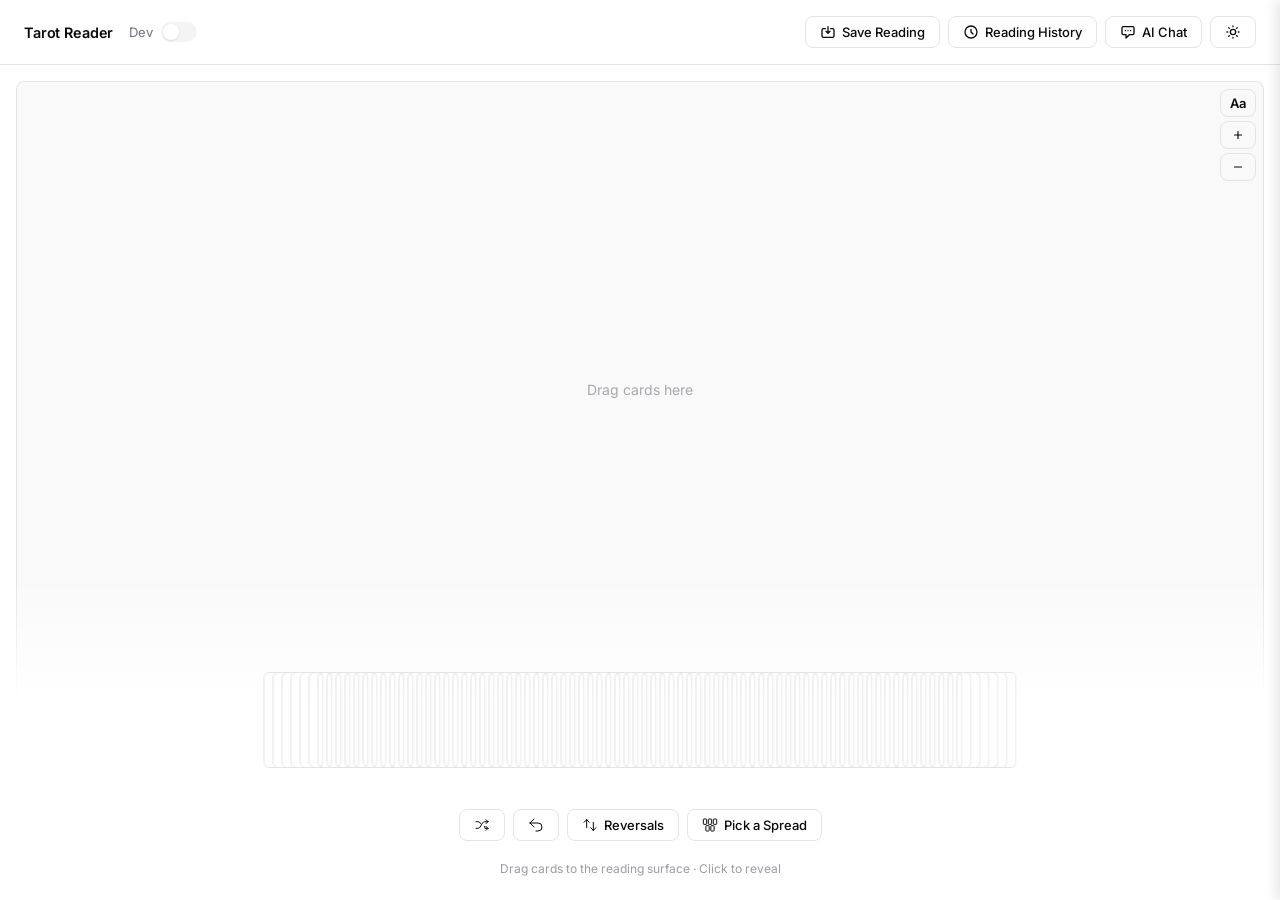
==== commit 8194b5b7: "Fix ai.html paths to reference modular-test folder Update CSS and JS paths to point to modular-test/" ====
--- a/ai.html
+++ b/ai.html
@@ -5,7 +5,7 @@
     <meta name="viewport" content="width=device-width, initial-scale=1.0, maximum-scale=1.0, user-scalable=no, viewport-fit=cover">
     <title>Tarot Reader (Dev)</title>
     <link href="https://fonts.googleapis.com/css2?family=Inter:wght@400;500;600&display=swap" rel="stylesheet">
-    <link rel="stylesheet" href="ai.css">
+    <link rel="stylesheet" href="modular-test/ai.css">
 </head>
 <body>
     <div class="app-container">
@@ -325,5 +325,5 @@
     </div>
 
 </body>
-<script src="ai.js"></script>
+<script src="modular-test/ai.js"></script>
 </body></html>
--- a/modular-test/ai.css
+++ b/modular-test/ai.css
@@ -0,0 +1,1536 @@
+        :root {
+            --background: 0 0% 100%;
+            --foreground: 240 10% 3.9%;
+            --card: 0 0% 100%;
+            --card-foreground: 240 10% 3.9%;
+            --primary: 240 5.9% 10%;
+            --primary-foreground: 0 0% 98%;
+            --muted: 240 4.8% 95.9%;
+            --muted-foreground: 240 3.8% 46.1%;
+            --accent: 240 4.8% 95.9%;
+            --border: 240 5.9% 90%;
+            --radius: 0.5rem;
+            /* Responsive card sizes */
+            --deck-card-width: clamp(40px, 5vw, 60px);
+            --deck-card-height: calc(var(--deck-card-width) * 1.6);
+            --placed-card-width: clamp(100px, 12vw, 150px);
+            --placed-card-height: calc(var(--placed-card-width) * 1.6);
+            --mobile-spread-card-width: calc((100vw - 60px) / 4); /* 4 cards with gaps */
+            --mobile-spread-card-height: calc(var(--mobile-spread-card-width) * 1.6);
+            --card-overlap: clamp(6px, 0.8vw, 10px);
+        }
+        .dark {
+            --background: 240 10% 3.9%;
+            --foreground: 0 0% 98%;
+            --card: 240 10% 3.9%;
+            --card-foreground: 0 0% 98%;
+            --primary: 0 0% 98%;
+            --primary-foreground: 240 5.9% 10%;
+            --muted: 240 3.7% 15.9%;
+            --muted-foreground: 240 5% 64.9%;
+            --accent: 240 3.7% 15.9%;
+            --border: 240 3.7% 15.9%;
+        }
+        * { margin: 0; padding: 0; box-sizing: border-box; }
+        html, body {
+            font-family: 'Inter', -apple-system, sans-serif;
+            background: hsl(var(--background));
+            color: hsl(var(--foreground));
+            height: 100%;
+            overflow: hidden;
+            transition: background-color 0.2s, color 0.2s;
+            user-select: none;
+            -webkit-user-select: none;
+            overscroll-behavior: none;
+            -webkit-overflow-scrolling: none;
+            touch-action: none;
+        }
+        body {
+            position: fixed;
+            width: 100%;
+            height: 100%;
+        }
+        .app-container { display: flex; flex-direction: column; height: 100vh; }
+        header {
+            position: relative;
+            padding: 1rem 1.5rem;
+            display: flex;
+            justify-content: space-between;
+            align-items: center;
+            border-bottom: 1px solid hsl(var(--border));
+        }
+        h1 { font-weight: 600; font-size: 0.9rem; letter-spacing: -0.01em; }
+        .header-left { display: flex; align-items: center; gap: 1rem; }
+        .controls { display: flex; gap: 0.5rem; align-items: center; }
+        
+        /* Mobile Menu - hidden by default */
+        .menu-btn {
+            display: none;
+            background: transparent;
+            border: 1px solid hsl(var(--border));
+            border-radius: var(--radius);
+            padding: 0.5rem;
+            cursor: pointer;
+            color: hsl(var(--foreground));
+        }
+        .menu-btn:hover { background: hsl(var(--accent)); }
+        .menu-btn .icon { width: 1.25rem; height: 1.25rem; }
+        
+        .mobile-menu {
+            display: none;
+            position: absolute;
+            top: 100%;
+            left: 0;
+            right: 0;
+            background: hsl(var(--card));
+            border-bottom: 1px solid hsl(var(--border));
+            padding: 0.5rem;
+            z-index: 1000;
+            flex-direction: column;
+            gap: 0.25rem;
+            box-shadow: 0 4px 12px rgba(0, 0, 0, 0.1);
+        }
+        .mobile-menu.open { display: flex; }
+        
+        .mobile-menu-item {
+            display: flex;
+            align-items: center;
+            gap: 0.75rem;
+            padding: 0.75rem 1rem;
+            background: transparent;
+            border: none;
+            border-radius: var(--radius);
+            font-size: 0.875rem;
+            font-family: inherit;
+            color: hsl(var(--foreground));
+            cursor: pointer;
+            transition: background 0.15s ease;
+        }
+        .mobile-menu-item:hover { background: hsl(var(--accent)); }
+        .mobile-menu-item:active { background: hsl(var(--accent)); }
+        .mobile-menu-item .icon { width: 1.125rem; height: 1.125rem; flex-shrink: 0; }
+        .mobile-menu-item.active { background: hsl(var(--primary) / 0.1); color: hsl(var(--primary)); }
+        
+        .btn {
+            display: inline-flex; align-items: center; justify-content: center; gap: 0.375rem;
+            font-size: 0.8125rem; font-weight: 500; font-family: inherit;
+            height: 2rem; padding: 0 0.875rem; border-radius: var(--radius);
+            transition: all 0.15s ease; cursor: pointer;
+        }
+        .btn-default { background: hsl(var(--primary)); color: hsl(var(--primary-foreground)); border: none; }
+        .btn-default:hover { opacity: 0.9; }
+        .btn-outline { background: transparent; border: 1px solid hsl(var(--border)); color: hsl(var(--foreground)); }
+        .btn-outline:hover { background: hsl(var(--accent)); }
+        .btn-outline.active { background: hsl(var(--primary)); color: hsl(var(--primary-foreground)); border-color: hsl(var(--primary)); }
+        .btn-ghost { background: transparent; border: none; color: hsl(var(--foreground)); padding: 0 0.5rem; }
+        .btn-ghost:hover { background: hsl(var(--accent)); }
+        .btn:disabled { opacity: 0.5; cursor: not-allowed; }
+        .toggle-group { display: flex; align-items: center; gap: 0.5rem; }
+        .toggle-group.compact { gap: 0.375rem; }
+        .toggle-group.compact .toggle-label { font-size: 0.75rem; }
+        .toggle-label { font-size: 0.8125rem; color: hsl(var(--muted-foreground)); }
+        .toggle {
+            position: relative; width: 2.25rem; height: 1.25rem;
+            background: hsl(var(--muted)); border-radius: 9999px;
+            cursor: pointer; transition: background 0.2s;
+        }
+        .toggle::after {
+            content: ''; position: absolute; top: 2px; left: 2px;
+            width: 1rem; height: 1rem; background: white;
+            border-radius: 50%; transition: transform 0.2s;
+            box-shadow: 0 1px 2px rgba(0,0,0,0.1);
+        }
+        .toggle.active { background: hsl(var(--primary)); }
+        .toggle.active::after { transform: translateX(1rem); }
+        main { 
+            flex: 1; display: flex; flex-direction: column; padding: 1rem; gap: 0.75rem; overflow: hidden;
+            position: relative;
+        }
+        .reading-surface {
+            flex: 1;
+            background: hsl(var(--muted) / 0.5);
+            position: relative; overflow: hidden;
+            min-height: 200px;
+            border-radius: var(--radius) var(--radius) 0 0;
+            touch-action: manipulation;
+            cursor: grab;
+        }
+        .reading-surface:active {
+            cursor: grabbing;
+        }
+        .reading-surface::before {
+            content: '';
+            position: absolute;
+            inset: 0;
+            border: 1px solid hsl(var(--border));
+            border-bottom: none;
+            border-radius: var(--radius) var(--radius) 0 0;
+            pointer-events: none;
+            z-index: 6;
+            mask-image: linear-gradient(to bottom, 
+                black 0%, 
+                black calc(100% - 120px),
+                transparent 100%
+            );
+            -webkit-mask-image: linear-gradient(to bottom, 
+                black 0%, 
+                black calc(100% - 120px),
+                transparent 100%
+            );
+        }
+        .reading-surface::after {
+            content: '';
+            position: absolute;
+            bottom: 0; left: 0; right: 0;
+            height: 120px;
+            background: linear-gradient(to bottom, 
+                transparent 0%, 
+                hsl(var(--background)) 100%
+            );
+            pointer-events: none;
+            z-index: 5;
+        }
+        .reading-surface-content {
+            position: absolute; inset: 0;
+            transform-origin: center center;
+            transition: transform 0.15s ease;
+            touch-action: manipulation;
+        }
+        .reading-surface-content::before {
+            content: 'Drag cards here'; position: absolute; top: 50%; left: 50%;
+            transform: translate(-50%, -50%); font-size: 0.875rem;
+            color: hsl(var(--muted-foreground) / 0.6); pointer-events: none;
+            transition: opacity 0.3s;
+        }
+        .reading-surface.has-cards .reading-surface-content::before { opacity: 0; }
+.deck-controls {
+    display: flex;
+    justify-content: center;
+    gap: 0.5rem;
+    /* Added to ensure buttons stay reachable above the ghost deck */
+    position: relative;
+    z-index: 20;
+    padding-top: 10px;
+}
+        
+        /* Surface Tools (Aa, Zoom) */
+        .surface-tools {
+            position: absolute; top: 0.5rem; right: 0.5rem; z-index: 100;
+            display: flex; flex-direction: column; gap: 0.25rem;
+        }
+        .text-tool-btn, .zoom-btn {
+            padding: 0 0.5rem; height: 1.75rem; font-weight: 600;
+            width: 2.25rem; justify-content: center;
+        }
+        .text-tool-btn.active { background: hsl(var(--primary)); color: hsl(var(--primary-foreground)); border-color: hsl(var(--primary)); }
+        .text-tool-label { font-size: 0.8125rem; }
+        .zoom-btn .icon { width: 0.875rem; height: 0.875rem; }
+        
+        /* Text Mode Cursors */
+        .reading-surface.text-mode { cursor: text; }
+        .reading-surface.text-mode-drawing { cursor: crosshair; }
+        
+        /* Text Box */
+        .text-box {
+            position: absolute; z-index: 55;
+            min-width: 20px; min-height: 1.5em;
+        }
+        .text-box.show-border {
+            border: 1px solid hsl(var(--border));
+            border-radius: var(--radius);
+            background: hsl(var(--card) / 0.5);
+        }
+        .text-box.editing .text-box-border,
+        .text-box:hover .text-box-border {
+            opacity: 1;
+        }
+        .text-box-border {
+            position: absolute; inset: -1px;
+            border: 1px solid hsl(var(--primary) / 0.5);
+            border-radius: var(--radius);
+            pointer-events: none; opacity: 0;
+            transition: opacity 0.15s;
+        }
+        .text-box.show-border .text-box-border {
+            border-color: hsl(var(--border));
+            opacity: 1;
+        }
+        .text-box-content {
+            width: 100%; height: auto;
+            border: none; background: transparent;
+            font-family: inherit; font-size: 0.8125rem; line-height: 1.5;
+            color: hsl(var(--foreground)); resize: none;
+            padding: 0; outline: none;
+            overflow: hidden;
+        }
+        .text-box-content::placeholder { color: hsl(var(--muted-foreground) / 0.4); }
+        
+        /* Drag Zone - padding area around textarea */
+        .text-box { padding: 8px; cursor: move; }
+        .text-box-content { cursor: text; }
+        .text-box.dragging { opacity: 0.8; cursor: grabbing; }
+        .text-box.dragging * { cursor: grabbing; }
+        
+        /* Resize Handles */
+        .text-box-handle {
+            position: absolute; width: 8px; height: 8px;
+            background: hsl(var(--card));
+            border: 1.5px solid hsl(var(--foreground) / 0.5);
+            border-radius: 1px; opacity: 0;
+            transition: opacity 0.15s;
+        }
+        .text-box.editing .text-box-handle,
+        .text-box:hover .text-box-handle { opacity: 1; }
+        .text-box-handle.nw { top: -4px; left: -4px; cursor: nw-resize; }
+        .text-box-handle.n { top: -4px; left: 50%; transform: translateX(-50%); cursor: n-resize; }
+        .text-box-handle.ne { top: -4px; right: -4px; cursor: ne-resize; }
+        .text-box-handle.e { top: 50%; right: -4px; transform: translateY(-50%); cursor: e-resize; }
+        .text-box-handle.se { bottom: -4px; right: -4px; cursor: se-resize; }
+        .text-box-handle.s { bottom: -4px; left: 50%; transform: translateX(-50%); cursor: s-resize; }
+        .text-box-handle.sw { bottom: -4px; left: -4px; cursor: sw-resize; }
+        .text-box-handle.w { top: 50%; left: -4px; transform: translateY(-50%); cursor: w-resize; }
+        
+        /* Text Box Controls (font size) */
+        .text-box-controls {
+            position: absolute; right: 100%; top: 0; margin-right: 0.5rem;
+            display: flex; flex-direction: column; align-items: center;
+            background: hsl(var(--card)); border: 1px solid hsl(var(--border));
+            border-radius: var(--radius); padding: 0.25rem;
+            box-shadow: 0 2px 8px rgba(0,0,0,0.1);
+            opacity: 0; pointer-events: none;
+            transition: opacity 0.15s;
+        }
+        .text-box.editing .text-box-controls {
+            opacity: 1; pointer-events: auto;
+        }
+        .text-box.editing.dragging .text-box-controls {
+            opacity: 0; pointer-events: none;
+        }
+        .text-box-font-btn {
+            background: none; border: none; cursor: pointer;
+            color: hsl(var(--muted-foreground)); padding: 0.25rem 0.5rem;
+            font-size: 0.875rem; font-weight: 500; border-radius: 2px;
+            transition: all 0.15s; line-height: 1;
+        }
+        .text-box-font-btn:hover { background: hsl(var(--accent)); color: hsl(var(--foreground)); }
+        .text-box-font-label {
+            font-size: 0.75rem; font-weight: 600; color: hsl(var(--foreground));
+            padding: 0.125rem 0;
+        }
+        .placed-card { 
+            position: absolute; cursor: pointer; 
+            width: var(--placed-card-width) !important; 
+            height: var(--placed-card-height) !important;
+            animation: cardGrow 0.5s cubic-bezier(0.34, 1.2, 0.64, 1) forwards;
+            transition: transform 0.3s ease, box-shadow 0.3s ease;
+            transform-style: preserve-3d;
+            -webkit-transform-style: preserve-3d;
+            transform: translate(-50%, -50%);
+        }
+        @keyframes cardGrow {
+            0% { transform: translate(-50%, -50%) scale(0.3) translateY(20px); opacity: 0; }
+            60% { opacity: 1; }
+            100% { transform: translate(-50%, -50%) scale(1) translateY(0); opacity: 1; }
+        }
+        @keyframes cardFlip {
+            0% { transform: translate(-50%, -50%) rotateY(0deg) translateY(0) scale(1); }
+            30% { transform: translate(-50%, -50%) rotateY(0deg) translateY(-30px) scale(1.05); }
+            50% { transform: translate(-50%, -50%) rotateY(90deg) translateY(-30px) scale(1.05); }
+            100% { transform: translate(-50%, -50%) rotateY(180deg) translateY(0) scale(1); }
+        }
+        @keyframes cardFlipReversed {
+            0% { transform: translate(-50%, -50%) rotateY(0deg) translateY(0) scale(1); }
+            30% { transform: translate(-50%, -50%) rotateY(0deg) translateY(-30px) scale(1.05); }
+            50% { transform: translate(-50%, -50%) rotateY(90deg) translateY(-30px) scale(1.05); }
+            100% { transform: translate(-50%, -50%) rotateY(180deg) rotate(180deg) translateY(0) scale(1); }
+        }
+        .placed-card.flipping {
+            animation: cardFlip 0.6s ease-out forwards;
+            z-index: 100;
+            transition: none;
+        }
+        .placed-card.flipping.will-reverse {
+            animation: cardFlipReversed 0.6s ease-out forwards;
+        }
+        .placed-card:hover:not(.flipped):not(.flipping) { transform: translate(-50%, -50%) scale(1.02); z-index: 100; }
+        .placed-card.flipped { 
+            transform: translate(-50%, -50%) rotateY(180deg) !important; 
+            animation: none;
+            transition: transform 0.2s ease-out, box-shadow 0.2s ease-out;
+            box-shadow: 0 2px 8px rgba(0, 0, 0, 0.15);
+        }
+        .placed-card.flipped:hover:not(.dragging):not(.lifting):not(.just-flipped) {
+            transform: translate(-50%, -50%) rotateY(180deg) scale(1.03) translateY(-3px) !important;
+            box-shadow: 0 8px 20px rgba(0, 0, 0, 0.2), 0 4px 8px rgba(0, 0, 0, 0.15);
+            z-index: 150;
+        }
+        .placed-card.flipped.reversed { 
+            transform: translate(-50%, -50%) rotateY(180deg) rotate(180deg) !important; 
+        }
+        .placed-card.flipped.reversed:hover:not(.dragging):not(.lifting):not(.just-flipped) {
+            transform: translate(-50%, -50%) rotateY(180deg) rotate(180deg) scale(1.03) translateY(-3px) !important;
+            box-shadow: 0 8px 20px rgba(0, 0, 0, 0.2), 0 4px 8px rgba(0, 0, 0, 0.15);
+            z-index: 150;
+        }
+        .placed-card.flipped.lifting {
+            transform: translate(-50%, -50%) rotateY(180deg) scale(1.08) translateY(-8px) !important;
+            box-shadow: 0 12px 32px rgba(0, 0, 0, 0.3), 0 6px 12px rgba(0, 0, 0, 0.2);
+            z-index: 200;
+        }
+        .placed-card.flipped.reversed.lifting {
+            transform: translate(-50%, -50%) rotateY(180deg) rotate(180deg) scale(1.08) translateY(-8px) !important;
+        }
+        .placed-card .card-face { border-radius: var(--radius); }
+        .placed-card .card-placeholder .card-number { font-size: 2rem; font-weight: 600; }
+        .placed-card .card-placeholder .card-suit { font-size: 0.875rem; }
+        .modal-card.reversed { transform: rotate(180deg); }
+        .keywords-upright.active .keywords-label { font-weight: 700; }
+        .keywords-reversed.active .keywords-label { font-weight: 700; }
+        .keywords-upright:not(.active), .keywords-reversed:not(.active) { opacity: 0.5; }
+        .deck-area {
+            position: relative; 
+            border-radius: var(--radius);
+            height: 78px;
+            flex-shrink: 0;
+            overflow: visible;
+            z-index: 10;
+        }
+        .deck-container { 
+            position: absolute; 
+            bottom: 0; left: 0; right: 0;
+            height: clamp(100px, 15vh, 160px);
+            display: flex; align-items: center; justify-content: center; 
+            padding: 0.5rem 1rem;
+            border-radius: var(--radius);
+            transform: translateY(0);
+            transition: transform 0.25s ease, clip-path 0.25s ease;
+            clip-path: inset(0 0 0 0);
+        }
+.deck-area.docked .deck-container {
+    transform: translateY(calc(100% - 78px));
+    /* Remove the hard line */
+    clip-path: none;
+    /* Create the soft gradient fade (adjusting to 55% ensures padding above buttons) */
+    -webkit-mask-image: linear-gradient(to bottom, black 0%, black 20%, transparent 55%);
+    mask-image: linear-gradient(to bottom, black 0%, black 20%, transparent 55%);
+    /* CRITICAL FIX: Make the invisible/docked cards ignore the mouse */
+    /* This allows you to click the buttons 'through' the faded cards */
+    pointer-events: none; 
+}
+.deck-area.docked:hover .deck-container,
+.deck-area.docked.dragging-active .deck-container {
+    transform: translateY(0);
+    /* Restore hard edges and mouse interaction when undocked */
+    clip-path: inset(0 0 0 0);
+    -webkit-mask-image: none;
+    mask-image: none;
+    pointer-events: auto;
+}
+        @media (max-width: 600px) {
+            /* Mobile header: show menu button, hide title and dev toggle */
+            .menu-btn { display: flex; }
+            .header-left h1 { display: none; }
+            .header-left .toggle-group { display: none; }
+            
+            /* Mobile header buttons - larger, icon only */
+            header {
+                padding: 0.75rem 1rem;
+            }
+            .controls {
+                gap: 0.5rem;
+            }
+            .controls .btn {
+                padding: 0.6rem;
+                min-width: 44px;
+                min-height: 44px;
+                display: flex;
+                align-items: center;
+                justify-content: center;
+            }
+            .controls .btn .icon {
+                width: 22px;
+                height: 22px;
+            }
+            .controls .btn span {
+                display: none;
+            }
+            
+            /* Hide desktop deck controls on mobile */
+            .deck-controls { display: none; }
+            
+            /* Hide instructions on mobile */
+            .instructions { display: none; }
+            
+            /* Mobile deck always in docked appearance */
+            .deck-container { 
+                height: 200px;
+            }
+            .deck-area { 
+                height: 130px;
+                flex-shrink: 0;
+            }
+            /* Override ALL docked states on mobile */
+            .deck-area .deck-container,
+            .deck-area.docked .deck-container,
+            .deck-area:hover .deck-container,
+            .deck-area.docked:hover .deck-container {
+                transform: translateY(calc(100% - 130px));
+                clip-path: none;
+                -webkit-mask-image: none;
+                mask-image: none;
+                pointer-events: auto; /* Allow taps on mobile */
+            }
+            
+            /* Mobile staged card - visual styles only, position controlled by JS */
+            .card.card-staged {
+                position: fixed;
+                z-index: 1000;
+                box-shadow: 0 16px 40px rgba(0, 0, 0, 0.35), 0 0 20px rgba(255, 255, 255, 0.1);
+            }
+            .card.card-staged.floating {
+                animation: cardStagedFloatMobile 2s ease-in-out infinite;
+            }
+            .card.card-staged.dragging {
+                animation: none;
+            }
+            @keyframes cardStagedFloatMobile {
+                0%, 100% { transform: translate(-50%, -50%) scale(1.15); }
+                50% { transform: translate(-50%, -50%) translateY(-8px) scale(1.17); }
+            }
+            
+            /* Reading surface fills available space */
+            .reading-surface {
+                flex: 1;
+                min-height: 0;
+            }
+            
+            /* Ensure main takes remaining space */
+            main {
+                flex: 1;
+                display: flex;
+                flex-direction: column;
+                min-height: 0;
+                overflow: hidden;
+            }
+        }
+        .card {
+            width: var(--deck-card-width); height: var(--deck-card-height); position: absolute; cursor: grab;
+            transform-style: preserve-3d; transition: transform 0.3s ease;
+        }
+        .card:active { cursor: grabbing; }
+        .deck-container .card {
+            transition: transform 0.15s ease-out;
+        }
+        .deck-container:not(.dragging-active) .card:hover:not(.dragging):not(.dummy-card) {
+            transform: translate(-50%, calc(-50% - 15px)) translateX(var(--base-x, 0px)) translateY(var(--base-y, 0px)) rotate(var(--base-rot, 0deg)) scale(1.05) !important;
+        }
+        
+        /* Mobile Card Picker Modal */
+        .card-picker-modal {
+            position: fixed;
+            inset: 0;
+            z-index: 2000;
+            display: none;
+        }
+        .card-picker-modal.open {
+            display: block;
+        }
+        .card-picker-overlay {
+            position: absolute;
+            inset: 0;
+            background: rgba(0, 0, 0, 0.7);
+            backdrop-filter: blur(4px);
+        }
+        .card-picker-content {
+            position: absolute;
+            bottom: 0;
+            left: 0;
+            right: 0;
+            height: 70vh;
+            background: hsl(var(--card));
+            border-radius: 1rem 1rem 0 0;
+            display: flex;
+            flex-direction: column;
+            overflow: hidden;
+            animation: slideUp 0.25s ease-out;
+            transition: transform 0.2s ease-out;
+        }
+        .card-picker-content.dragging {
+            transition: none;
+        }
+        .card-picker-content.dismissing {
+            animation: slideDown 0.2s ease-out forwards;
+        }
+        
+        @keyframes slideUp {
+            from { transform: translateY(100%); }
+            to { transform: translateY(0); }
+        }
+        @keyframes slideDown {
+            from { transform: translateY(0); }
+            to { transform: translateY(100%); }
+        }
+        
+        /* Notch drag handle */
+        .card-picker-notch-area {
+            display: flex;
+            justify-content: center;
+            align-items: center;
+            padding: 12px 0 8px 0;
+            cursor: grab;
+            touch-action: none;
+        }
+        .card-picker-notch-area:active {
+            cursor: grabbing;
+        }
+        .card-picker-notch {
+            width: 36px;
+            height: 5px;
+            background: hsl(var(--muted-foreground) / 0.3);
+            border-radius: 3px;
+        }
+        
+        .card-picker-cards {
+            flex: 1;
+            overflow-y: auto;
+            overflow-x: hidden;
+            padding: 2.5rem 0 1rem 0;
+            display: flex;
+            flex-direction: column;
+            justify-content: center;
+            touch-action: pan-y;
+            -webkit-overflow-scrolling: touch;
+            overscroll-behavior: contain;
+            transition: padding 0.25s ease-out;
+        }
+        /* Add bottom padding when nav visible so content doesn't hide behind nav */
+        .card-picker-modal.nav-visible .card-picker-cards {
+            padding-bottom: 80px;
+        }
+        .card-picker-cards-inner {
+            display: flex;
+            flex-direction: column;
+            gap: 0.5rem;
+        }
+        .card-picker-row {
+            position: relative;
+            width: 100%;
+            min-height: 80px;
+            flex-shrink: 0;
+            opacity: 0;
+            animation: rowFadeIn 0.4s ease-out forwards;
+        }
+        .card-picker-row:nth-child(1) { animation-delay: 0.05s; }
+        .card-picker-row:nth-child(2) { animation-delay: 0.15s; }
+        .card-picker-row:nth-child(3) { animation-delay: 0.25s; }
+        
+        @keyframes rowFadeIn {
+            from {
+                opacity: 0;
+                transform: translateY(15px);
+            }
+            to {
+                opacity: 1;
+                transform: translateY(0);
+            }
+        }
+        
+        .card-picker-card {
+            position: absolute;
+            left: 50%;
+            top: 50%;
+            cursor: pointer;
+            transition: transform 0.15s ease;
+            /* Base transform uses custom properties set by JS */
+            --lift: 0px;
+            --scale: 1;
+            transform: translate(-50%, -50%) 
+                       translateX(var(--x, 0px)) 
+                       translateY(calc(var(--y, 0px) + var(--lift))) 
+                       rotate(var(--rot, 0deg))
+                       scale(var(--scale));
+            -webkit-tap-highlight-color: transparent;
+        }
+        /* Focused card state - no z-index change, only transforms */
+        .card-picker-card.focused {
+            --lift: -20px;
+            --scale: 1.15;
+        }
+        .card-picker-card-back {
+            width: 100%;
+            height: 100%;
+            background-color: #4a7c9b;
+            background-image: url('https://steve-p.org/cards/small/sm_RWSa-X-RL.webp');
+            background-size: cover;
+            background-position: center;
+            background-repeat: no-repeat;
+            border-radius: 3px;
+            box-shadow: 0 2px 4px rgba(0, 0, 0, 0.2);
+            border: 1px solid hsl(var(--border));
+        }
+        
+        /* Card picker navigation */
+        .card-picker-nav {
+            display: flex;
+            align-items: center;
+            justify-content: center;
+            gap: 0.75rem;
+            padding: 0.75rem 1rem;
+            border-top: 1px solid hsl(var(--border));
+            background: hsl(var(--card));
+            position: absolute;
+            bottom: 0;
+            left: 0;
+            right: 0;
+            transform: translateY(100%);
+            transition: transform 0.25s ease-out;
+        }
+        .card-picker-nav.visible {
+            transform: translateY(0);
+        }
+        .card-picker-nav-btn {
+            width: 44px;
+            height: 44px;
+            border-radius: 50%;
+            border: 1px solid hsl(var(--border));
+            background: hsl(var(--background));
+            color: hsl(var(--foreground));
+            font-size: 1.25rem;
+            cursor: pointer;
+            display: flex;
+            align-items: center;
+            justify-content: center;
+            transition: background 0.15s, opacity 0.15s;
+        }
+        .card-picker-nav-btn:active {
+            background: hsl(var(--accent));
+        }
+        .card-picker-nav-btn:disabled {
+            opacity: 0.3;
+            cursor: not-allowed;
+        }
+        .card-picker-action-btn {
+            width: 44px;
+            height: 44px;
+            border-radius: 0.5rem;
+            border: 1px solid hsl(var(--border));
+            background: hsl(var(--background));
+            color: hsl(var(--foreground));
+            cursor: pointer;
+            display: flex;
+            align-items: center;
+            justify-content: center;
+            transition: background 0.15s, opacity 0.15s;
+        }
+        .card-picker-action-btn:active {
+            background: hsl(var(--accent));
+        }
+        .card-picker-action-btn:disabled {
+            opacity: 0.3;
+            cursor: not-allowed;
+        }
+        
+        /* Card ready to place - staged above deck */
+        .deck-container .card.card-staged {
+            top: 50% !important;
+            transform: translate(-50%, -50%) translateY(-60px) scale(1.15) !important;
+            z-index: 200 !important;
+            box-shadow: 0 16px 40px rgba(0, 0, 0, 0.35), 0 0 20px rgba(255, 255, 255, 0.1);
+            animation: cardStagedFloat 2s ease-in-out infinite;
+        }
+        @keyframes cardStagedFloat {
+            0%, 100% { transform: translate(-50%, -50%) translateY(-60px) scale(1.15); }
+            50% { transform: translate(-50%, -50%) translateY(-66px) scale(1.17); }
+        }
+        
+        .card.dragging {
+            transition: none !important;
+            z-index: 10000 !important;
+            pointer-events: none;
+        }
+        .card-face {
+            position: absolute; width: 100%; height: 100%;
+            backface-visibility: hidden; 
+            -webkit-backface-visibility: hidden;
+            border-radius: calc(var(--radius) - 2px);
+            /* Remove box-shadow to prevent iOS 3D rendering issues */
+        }
+        .card-back {
+            background: url('https://steve-p.org/cards/small/sm_RWSa-X-RL.webp') center/cover;
+            display: flex;
+            align-items: center; justify-content: center;
+            border: 1px solid hsl(var(--border));
+        }
+        .card-front {
+            background: hsl(var(--card)); 
+            transform: rotateY(180deg);
+            -webkit-transform: rotateY(180deg);
+            display: flex; flex-direction: column; align-items: center;
+            justify-content: center; padding: 0.25rem; overflow: hidden;
+            border: 1px solid hsl(var(--border));
+        }
+        .card-front img { width: 100%; height: 100%; object-fit: cover; border-radius: 2px; }
+        .card-placeholder {
+            width: 100%; height: 100%; display: flex; flex-direction: column;
+            align-items: center; justify-content: center; text-align: center; gap: 0.125rem;
+        }
+        .card-placeholder .card-number { font-size: 1rem; font-weight: 600; color: hsl(var(--foreground)); }
+        .card-placeholder .card-suit { font-size: 0.625rem; color: hsl(var(--muted-foreground)); text-transform: uppercase; letter-spacing: 0.02em; }
+        .card.flipped { transform: rotateY(180deg); }
+        .dev-label {
+            position: absolute; bottom: -14px; left: 50%; transform: translateX(-50%);
+            font-size: 0.5rem; font-family: ui-monospace, monospace;
+            color: hsl(var(--muted-foreground)); white-space: nowrap;
+            background: hsl(var(--background)); padding: 1px 3px; border-radius: 2px;
+            opacity: 0; transition: opacity 0.15s ease; border: 1px solid hsl(var(--border));
+        }
+        body.dev-mode .dev-label { opacity: 1; }
+        .card.shuffling { transition: transform 0.4s cubic-bezier(0.34, 1.56, 0.64, 1); }
+        .card.settling { transition: transform 0.5s cubic-bezier(0.25, 0.46, 0.45, 0.94); }
+        .card-modal {
+            position: fixed; inset: 0; 
+            background: hsl(var(--background) / 0.85);
+            backdrop-filter: blur(12px); 
+            display: flex; align-items: center;
+            justify-content: center; z-index: 1000; 
+            opacity: 0; visibility: hidden;
+            transition: opacity 0.2s ease, visibility 0s 0.2s;
+            padding: 1rem;
+        }
+        .card-modal.active { 
+            opacity: 1; visibility: visible; 
+            transition: opacity 0.2s ease, visibility 0s 0s;
+        }
+        .modal-content {
+            position: relative;
+            background: hsl(var(--card)); border: 1px solid hsl(var(--border));
+            border-radius: var(--radius); padding: 2.5rem; text-align: center;
+            box-shadow: 0 10px 40px rgba(0,0,0,0.1); max-width: 520px; width: 95%;
+            max-height: 90vh; overflow-y: auto;
+            user-select: text;
+            -webkit-user-select: text;
+        }
+        .modal-position-title {
+            margin-bottom: 1rem; text-align: center;
+        }
+        .modal-position-title .position-name {
+            font-size: 0.75rem; font-weight: 600; text-transform: uppercase;
+            letter-spacing: 0.05em; color: hsl(var(--primary));
+            background: hsl(var(--primary) / 0.1); padding: 0.375rem 1rem;
+            border-radius: 9999px; display: inline-block;
+        }
+        .modal-position-title .position-prompt {
+            display: block; margin-top: 0.5rem;
+            font-size: 0.875rem; font-style: italic;
+            color: hsl(var(--muted-foreground)); line-height: 1.4;
+        }
+        .modal-card {
+            width: 220px; height: 352px; margin: 0 auto 1.5rem; border-radius: var(--radius);
+            overflow: hidden; background: hsl(var(--muted)); display: flex;
+            align-items: center; justify-content: center; border: 1px solid hsl(var(--border));
+        }
+        .modal-card img { width: 100%; height: 100%; object-fit: cover; }
+        .modal-placeholder { text-align: center; padding: 1.5rem; }
+        .modal-placeholder .card-number { font-size: 3.5rem; font-weight: 600; margin-bottom: 0.5rem; }
+        .modal-placeholder .card-suit { font-size: 1rem; color: hsl(var(--muted-foreground)); text-transform: uppercase; letter-spacing: 0.05em; }
+        .modal-title { font-weight: 600; font-size: 1.5rem; margin-bottom: 0.25rem; }
+        .modal-subtitle { font-size: 1rem; color: hsl(var(--muted-foreground)); margin-bottom: 1.25rem; }
+        .modal-meanings { text-align: left; }
+        .meanings-toggle {
+            width: 100%; display: flex; align-items: center; justify-content: space-between;
+            padding: 0.625rem 0.75rem; background: hsl(var(--muted) / 0.5); border: none;
+            border-radius: calc(var(--radius) - 2px); cursor: pointer; font-size: 0.8125rem;
+            font-weight: 500; color: hsl(var(--foreground)); transition: background 0.15s;
+        }
+        .meanings-toggle:hover { background: hsl(var(--muted)); }
+        .meanings-toggle .chevron { width: 1rem; height: 1rem; transition: transform 0.2s; }
+        .meanings-toggle.expanded .chevron { transform: rotate(180deg); }
+        .meanings-content {
+            display: none; padding-top: 0.75rem;
+        }
+        .meanings-content.expanded { display: block; }
+        .keywords-section { display: flex; flex-direction: column; gap: 0.5rem; margin-bottom: 1rem; padding: 0.75rem; background: hsl(var(--muted) / 0.5); border-radius: calc(var(--radius) - 2px); }
+        .keywords-upright, .keywords-reversed { display: flex; align-items: flex-start; gap: 0.5rem; }
+        .keywords-label { font-size: 0.625rem; font-weight: 600; text-transform: uppercase; letter-spacing: 0.05em; color: hsl(var(--muted-foreground)); min-width: 52px; padding-top: 0.125rem; }
+        .keywords-upright .keywords-label { color: hsl(142 76% 36%); }
+        .keywords-reversed .keywords-label { color: hsl(0 72% 51%); }
+        .keywords-list { font-size: 0.8125rem; color: hsl(var(--foreground)); line-height: 1.4; }
+        .meaning-text { font-size: 0.875rem; line-height: 1.6; color: hsl(var(--foreground) / 0.85); }
+        .modal-close {
+            position: absolute; top: 1rem; right: 1rem; width: 2rem; height: 2rem;
+            display: flex; align-items: center; justify-content: center;
+            background: hsl(var(--card)); border: 1px solid hsl(var(--border));
+            border-radius: var(--radius); color: hsl(var(--foreground));
+            font-size: 1.25rem; cursor: pointer; transition: background 0.15s;
+        }
+        .modal-close:hover { background: hsl(var(--accent)); }
+        .dev-panel {
+            position: fixed; bottom: 0; left: 0; right: 0; background: hsl(var(--card));
+            border-top: 1px solid hsl(var(--border)); padding: 0.875rem 1rem;
+            transform: translateY(100%); transition: transform 0.2s ease;
+            max-height: 22vh; overflow-y: auto; z-index: 500;
+        }
+        body.dev-mode .dev-panel { transform: translateY(0); }
+        .dev-panel h3 { font-size: 0.6875rem; font-weight: 600; text-transform: uppercase; letter-spacing: 0.04em; color: hsl(var(--muted-foreground)); margin-bottom: 0.5rem; }
+        .dev-info { display: flex; flex-wrap: wrap; gap: 0.25rem; font-size: 0.5625rem; font-family: ui-monospace, monospace; }
+        .dev-info span { background: hsl(var(--muted)); padding: 2px 5px; border-radius: 2px; }
+        .dev-info span.duplicate { background: hsl(0 84% 60% / 0.15); color: hsl(0 84% 50%); }
+        .validation-status { margin-top: 0.5rem; padding: 0.375rem 0.625rem; border-radius: var(--radius); font-size: 0.6875rem; font-family: ui-monospace, monospace; }
+        .validation-status.valid { background: hsl(142 76% 36% / 0.1); color: hsl(142 70% 35%); }
+        .validation-status.invalid { background: hsl(0 84% 60% / 0.1); color: hsl(0 84% 50%); }
+        .instructions { text-align: center; font-size: 0.75rem; color: hsl(var(--muted-foreground) / 0.7); pointer-events: none; padding: 0.5rem 0; }
+        .icon { width: 1rem; height: 1rem; }
+        
+        /* Save Modal */
+        .save-modal {
+            position: fixed; inset: 0; background: hsl(var(--background) / 0.8);
+            backdrop-filter: blur(4px); display: flex; align-items: center;
+            justify-content: center; z-index: 1100; opacity: 0; visibility: hidden;
+            transition: all 0.2s ease;
+        }
+        .save-modal.active { opacity: 1; visibility: visible; }
+        .save-modal-content {
+            background: hsl(var(--card)); border: 1px solid hsl(var(--border));
+            border-radius: var(--radius); padding: 1.5rem; width: 90%; max-width: 320px;
+            transform: scale(0.95); transition: transform 0.2s ease;
+        }
+        .save-modal.active .save-modal-content { transform: scale(1); }
+        .save-modal-content h3 { font-size: 1rem; font-weight: 600; margin-bottom: 1rem; }
+        .save-modal-content input {
+            width: 100%; padding: 0.5rem 0.75rem; border: 1px solid hsl(var(--border));
+            border-radius: var(--radius); font-size: 0.875rem; font-family: inherit;
+            background: hsl(var(--background)); color: hsl(var(--foreground));
+            margin-bottom: 1rem;
+        }
+        .save-modal-content input:focus { outline: none; border-color: hsl(var(--primary)); }
+        .save-modal-buttons { display: flex; gap: 0.5rem; justify-content: flex-end; flex-wrap: wrap; }
+        .save-existing-info {
+            background: hsl(var(--muted) / 0.5); padding: 0.75rem;
+            border-radius: var(--radius); margin-bottom: 1rem; display: none;
+        }
+        .save-existing-info.show { display: block; }
+        .save-existing-label { font-size: 0.75rem; color: hsl(var(--muted-foreground)); margin: 0 0 0.25rem 0; }
+        .save-existing-title { font-size: 0.875rem; font-weight: 500; margin: 0 0 0.125rem 0; }
+        .save-existing-date { font-size: 0.75rem; color: hsl(var(--muted-foreground)); margin: 0; }
+        #saveNewBtn { display: none; }
+        .save-modal.has-existing #saveNewBtn { display: inline-flex; }
+        .save-modal.has-existing #saveConfirmBtn::after { content: ' (Overwrite)'; }
+        
+        /* History Panel */
+        .history-overlay {
+            position: fixed; inset: 0; background: hsl(var(--background) / 0.5);
+            backdrop-filter: blur(2px); z-index: 1000; opacity: 0; visibility: hidden;
+            transition: all 0.2s ease;
+        }
+        .history-overlay.active { opacity: 1; visibility: visible; }
+        .history-panel {
+            position: fixed; top: 0; right: 0; bottom: 0; width: 90%; max-width: 360px;
+            background: hsl(var(--card)); border-left: 1px solid hsl(var(--border));
+            z-index: 1001; transform: translateX(100%); transition: transform 0.3s ease;
+            display: flex; flex-direction: column;
+        }
+        .history-panel.active { transform: translateX(0); }
+        .history-header {
+            display: flex; align-items: center; justify-content: space-between;
+            padding: 1rem; border-bottom: 1px solid hsl(var(--border));
+        }
+        .history-header h3 { font-size: 1rem; font-weight: 600; margin: 0; }
+        .history-close { padding: 0.25rem; }
+        .history-list {
+            flex: 1; overflow-y: auto; padding: 0.5rem;
+        }
+        .history-item {
+            padding: 0.75rem; border: 1px solid hsl(var(--border)); border-radius: var(--radius);
+            margin-bottom: 0.5rem; cursor: pointer; transition: all 0.15s;
+        }
+        .history-item:hover { background: hsl(var(--muted) / 0.5); }
+        .history-item-title { font-weight: 500; font-size: 0.875rem; margin-bottom: 0.25rem; }
+        .history-item-meta { font-size: 0.75rem; color: hsl(var(--muted-foreground)); display: flex; justify-content: space-between; align-items: center; }
+        .history-item-cards { display: flex; gap: 0.25rem; margin-top: 0.5rem; flex-wrap: wrap; }
+        .history-item-card {
+            width: 24px; height: 38px; background: hsl(var(--muted));
+            border-radius: 2px; border: 1px solid hsl(var(--border));
+            display: flex; align-items: center; justify-content: center;
+            font-size: 0.5rem; font-weight: 600; overflow: hidden;
+        }
+        .history-item-card.reversed { transform: rotate(180deg); }
+        .history-item-card img { width: 100%; height: 100%; object-fit: cover; }
+        .history-item-delete {
+            background: none; border: none; color: hsl(var(--muted-foreground));
+            cursor: pointer; padding: 0.25rem; border-radius: var(--radius);
+            opacity: 0; transition: all 0.15s;
+        }
+        .history-item:hover .history-item-delete { opacity: 1; }
+        .history-item-delete:hover { color: hsl(0 84% 50%); background: hsl(0 84% 50% / 0.1); }
+        .history-empty {
+            flex: 1; display: flex; align-items: center; justify-content: center;
+            color: hsl(var(--muted-foreground)); font-size: 0.875rem;
+        }
+        .history-empty.hidden { display: none; }
+        .history-footer {
+            padding: 0.75rem 1rem; border-top: 1px solid hsl(var(--border));
+        }
+        .btn-danger { color: hsl(0 84% 50%); }
+        .btn-danger:hover { background: hsl(0 84% 50% / 0.1); }
+        
+        /* Toast */
+        .toast {
+            position: fixed; bottom: 1.5rem; left: 50%; transform: translateX(-50%) translateY(1rem);
+            background: hsl(var(--primary)); color: hsl(var(--primary-foreground));
+            padding: 0.625rem 1rem; border-radius: var(--radius); font-size: 0.875rem;
+            opacity: 0; transition: all 0.3s ease; z-index: 2000;
+            box-shadow: 0 4px 12px rgba(0,0,0,0.15);
+        }
+        .toast.show { opacity: 1; transform: translateX(-50%) translateY(0); }
+        
+        /* Spread Panel */
+        .spread-overlay {
+            position: fixed; inset: 0; background: hsl(var(--background) / 0.5);
+            backdrop-filter: blur(2px); z-index: 1000; opacity: 0; visibility: hidden;
+            transition: all 0.2s ease;
+        }
+        .spread-overlay.active { opacity: 1; visibility: visible; }
+        .spread-panel {
+            position: fixed; top: 50%; left: 50%; transform: translate(-50%, -50%) scale(0.95);
+            background: hsl(var(--card)); border: 1px solid hsl(var(--border));
+            border-radius: var(--radius); z-index: 1001; width: 90%; max-width: 500px;
+            max-height: 80vh; display: flex; flex-direction: column;
+            opacity: 0; visibility: hidden; transition: all 0.2s ease;
+            user-select: text;
+            -webkit-user-select: text;
+        }
+        .spread-panel.active { opacity: 1; visibility: visible; transform: translate(-50%, -50%) scale(1); }
+        .spread-panel-header {
+            display: flex; align-items: center; justify-content: space-between;
+            padding: 1rem 1.25rem; border-bottom: 1px solid hsl(var(--border));
+        }
+        .spread-panel-header h3 { font-size: 1rem; font-weight: 600; margin: 0; }
+        .spread-panel-close { padding: 0.25rem; }
+        .spread-list { flex: 1; overflow-y: auto; padding: 0.75rem; }
+        .spread-item {
+            padding: 0.875rem; border: 1px solid hsl(var(--border)); border-radius: var(--radius);
+            margin-bottom: 0.5rem; cursor: pointer; transition: all 0.15s;
+        }
+        .spread-item:hover { background: hsl(var(--muted) / 0.5); border-color: hsl(var(--primary) / 0.5); }
+        .spread-item.active { background: hsl(var(--primary) / 0.1); border-color: hsl(var(--primary)); }
+        .spread-item-header { display: flex; align-items: center; justify-content: space-between; margin-bottom: 0.375rem; }
+        .spread-item-name { font-weight: 500; font-size: 0.9375rem; }
+        .spread-item-count { font-size: 0.75rem; color: hsl(var(--muted-foreground)); background: hsl(var(--muted)); padding: 0.125rem 0.5rem; border-radius: 9999px; }
+        .spread-item-desc { font-size: 0.8125rem; color: hsl(var(--muted-foreground)); line-height: 1.4; }
+        .spread-item-preview { display: flex; gap: 0.25rem; margin-top: 0.5rem; justify-content: center; }
+        .spread-preview-slot { width: 16px; height: 24px; border: 1px solid hsl(var(--border)); border-radius: 2px; background: hsl(var(--muted) / 0.3); }
+        .spread-panel-footer { padding: 0.75rem 1.25rem; border-top: 1px solid hsl(var(--border)); }
+        
+        /* Spread List View */
+        .spread-list-view {
+            display: flex;
+            flex-direction: column;
+            height: 100%;
+        }
+        
+        /* Spread Detail View */
+        .spread-detail {
+            display: none;
+            flex-direction: column;
+            height: 100%;
+            max-height: 80vh;
+        }
+        .spread-detail.active {
+            display: flex;
+        }
+        .spread-detail-header {
+            display: flex; align-items: center; gap: 0.75rem;
+            padding: 1rem 1.25rem; border-bottom: 1px solid hsl(var(--border));
+            flex-shrink: 0;
+        }
+        .spread-detail-back {
+            padding: 0.25rem;
+            display: flex; align-items: center; justify-content: center;
+            background: none; border: none; cursor: pointer;
+            color: hsl(var(--muted-foreground));
+            transition: color 0.15s;
+        }
+        .spread-detail-back:hover { color: hsl(var(--foreground)); }
+        .spread-detail-back svg { width: 1.25rem; height: 1.25rem; }
+        .spread-detail-title { font-size: 1rem; font-weight: 600; margin: 0; flex: 1; }
+        .spread-detail-content {
+            flex: 1; 
+            overflow-y: auto; 
+            padding: 1.25rem;
+            min-height: 0; /* Important for flex scrolling */
+        }
+        .spread-detail-preview {
+            background: hsl(var(--muted) / 0.5);
+            border-radius: var(--radius);
+            padding: 1.5rem;
+            margin: 0.25rem 0 1.5rem 0;
+            position: relative;
+            aspect-ratio: 4/3;
+            max-height: 200px;
+        }
+        .spread-detail-preview-card {
+            position: absolute;
+            width: 32px; height: 48px;
+            background: hsl(var(--card));
+            border: 1px solid hsl(var(--border));
+            border-radius: 3px;
+            transform: translate(-50%, -50%);
+            display: flex; align-items: center; justify-content: center;
+            font-size: 0.625rem; font-weight: 600;
+            color: hsl(var(--muted-foreground));
+        }
+        .spread-detail-info { margin-bottom: 1rem; }
+        .spread-detail-info h4 {
+            font-size: 0.875rem; font-weight: 600; margin: 0 0 0.5rem 0;
+        }
+        .spread-detail-info p {
+            font-size: 0.8125rem; color: hsl(var(--muted-foreground));
+            line-height: 1.6; margin: 0 0 0.75rem 0;
+        }
+        .spread-detail-info p:last-child { margin-bottom: 0; }
+        .spread-detail-positions {
+            margin-top: 1.25rem;
+        }
+        .spread-detail-positions h4 {
+            font-size: 0.75rem; font-weight: 600; text-transform: uppercase;
+            letter-spacing: 0.05em; color: hsl(var(--muted-foreground));
+            margin: 0 0 0.75rem 0;
+        }
+        .spread-position-item {
+            padding: 0.75rem;
+            background: hsl(var(--muted) / 0.3);
+            border-radius: calc(var(--radius) - 2px);
+            margin-bottom: 0.5rem;
+        }
+        .spread-position-item:last-child { margin-bottom: 0; }
+        .spread-position-name {
+            font-size: 0.8125rem; font-weight: 600; margin-bottom: 0.25rem;
+            display: flex; align-items: center; gap: 0.5rem;
+        }
+        .spread-position-name .position-number {
+            width: 1.25rem; height: 1.25rem;
+            background: hsl(var(--primary) / 0.15);
+            color: hsl(var(--primary));
+            border-radius: 3px;
+            display: flex; align-items: center; justify-content: center;
+            font-size: 0.625rem; font-weight: 700;
+        }
+        .spread-position-prompt {
+            font-size: 0.75rem; color: hsl(var(--muted-foreground));
+            line-height: 1.5;
+        }
+        .spread-detail-credit {
+            margin-top: 1rem;
+            padding-top: 1rem;
+            border-top: 1px solid hsl(var(--border));
+            font-size: 0.6875rem;
+            color: hsl(var(--muted-foreground));
+            font-style: italic;
+        }
+        .spread-detail-footer {
+            padding: 1rem 1.25rem;
+            border-top: 1px solid hsl(var(--border));
+            flex-shrink: 0;
+        }
+        .spread-detail.info-only .spread-detail-footer {
+            display: none;
+        }
+        .spread-detail.info-only .spread-detail-back {
+            /* In info-only mode, back button closes the modal */
+        }
+        
+        /* Spread Slots on Reading Surface */
+        .spread-slot {
+            position: absolute; transform: translate(-50%, -50%);
+            border: 1px solid hsl(var(--border)); border-radius: var(--radius);
+            background: hsl(var(--muted) / 0.4);
+            display: flex; flex-direction: column;
+            align-items: center; justify-content: center;
+            pointer-events: none;
+            width: var(--placed-card-width);
+            height: var(--placed-card-height);
+            box-shadow: inset 0 2px 4px rgba(0,0,0,0.05);
+            z-index: 10;
+        }
+        .spread-slot.highlight {
+            border-color: hsl(var(--primary)); 
+            background: hsl(var(--primary) / 0.15);
+            box-shadow: 0 0 0 2px hsl(var(--primary) / 0.3);
+        }
+        .spread-slot-label {
+            position: absolute; top: -1.5rem; left: 50%; transform: translateX(-50%);
+            font-size: 0.625rem; color: hsl(var(--foreground)); font-weight: 500;
+            white-space: nowrap; text-align: center;
+            z-index: 200;
+            background: hsl(var(--card)); 
+            border: 1px solid hsl(var(--border));
+            padding: 0.1875rem 0.5rem;
+            border-radius: 9999px;
+            box-shadow: 0 1px 3px rgba(0,0,0,0.1);
+            cursor: help;
+            pointer-events: auto;
+        }
+        .spread-slot.filled { 
+            background: transparent; 
+            border-color: transparent;
+            box-shadow: none;
+        }
+        
+        /* Mobile Spread Guided Mode */
+        .spread-slot.active-slot {
+            box-shadow: 0 0 20px rgba(128, 128, 128, 0.6), 0 0 40px rgba(128, 128, 128, 0.3);
+            border-color: hsl(var(--foreground) / 0.3);
+            z-index: 50;
+        }
+        .spread-slot.future-slot {
+            opacity: 0.4;
+        }
+        .spread-step-indicator {
+            position: absolute;
+            transform: translate(-50%, -100%);
+            margin-top: -8px;
+            background: hsl(var(--card));
+            border: 1px solid hsl(var(--border));
+            border-radius: var(--radius);
+            padding: 0.5rem 0.75rem;
+            font-size: 0.75rem;
+            font-weight: 500;
+            color: hsl(var(--foreground));
+            white-space: nowrap;
+            box-shadow: 0 2px 8px rgba(0, 0, 0, 0.15);
+            z-index: 100;
+            pointer-events: none;
+        }
+        .spread-step-indicator::after {
+            content: '';
+            position: absolute;
+            bottom: -6px;
+            left: 50%;
+            transform: translateX(-50%);
+            width: 0;
+            height: 0;
+            border-left: 6px solid transparent;
+            border-right: 6px solid transparent;
+            border-top: 6px solid hsl(var(--card));
+        }
+        
+        @media (max-width: 600px) {
+            /* Mobile spread card sizing */
+            body.mobile-spread-mode .spread-slot,
+            body.mobile-spread-mode .placed-card {
+                width: var(--mobile-spread-card-width) !important;
+                height: var(--mobile-spread-card-height) !important;
+            }
+        }
+        
+        /* Spread Reference Panel */
+        .spread-reference {
+            position: absolute; top: 0.5rem; left: 0.5rem;
+            width: 160px; min-width: 120px; max-width: 300px;
+            background: hsl(var(--card));
+            border: 1px solid hsl(var(--border)); border-radius: var(--radius);
+            box-shadow: 0 4px 12px rgba(0,0,0,0.15);
+            z-index: 100;
+            display: none;
+            transition: width 0.2s ease-out, height 0.2s ease-out;
+            overflow: hidden;
+        }
+        .spread-reference:not(.minimized) {
+            resize: both;
+            overflow: visible;
+        }
+        .spread-reference.active { display: block; }
+        .spread-reference.dragging {
+            transition: none;
+            user-select: none;
+        }
+        .spread-reference-header {
+            display: flex; align-items: center; justify-content: space-between;
+            padding: 0.375rem 0.5rem; background: hsl(var(--muted) / 0.5);
+            border-bottom: 1px solid hsl(var(--border));
+            cursor: grab;
+            gap: 0.5rem;
+        }
+        .spread-reference-header:active {
+            cursor: grabbing;
+        }
+        .spread-reference-title {
+            font-size: 0.625rem; font-weight: 600; color: hsl(var(--foreground));
+            text-transform: uppercase; letter-spacing: 0.025em;
+            flex: 1;
+            white-space: nowrap;
+            overflow: hidden;
+            text-overflow: ellipsis;
+        }
+        .spread-reference-toggle {
+            width: 1rem; height: 1rem;
+            display: flex; align-items: center; justify-content: center;
+            color: hsl(var(--muted-foreground)); 
+            flex-shrink: 0;
+            transition: transform 0.2s ease-out;
+        }
+        .spread-reference-toggle svg {
+            width: 0.75rem; height: 0.75rem;
+        }
+        .spread-reference.minimized .spread-reference-toggle {
+            transform: rotate(180deg);
+        }
+        .spread-reference-content {
+            padding: 1rem 0.5rem 0.5rem 0.5rem; 
+            aspect-ratio: 1; 
+            position: relative;
+            background: hsl(var(--background)); 
+            min-height: 100px;
+            transition: height 0.2s ease-out, padding 0.2s ease-out, opacity 0.15s ease-out;
+            cursor: pointer;
+        }
+        .spread-reference.minimized .spread-reference-content {
+            height: 0 !important;
+            min-height: 0;
+            padding: 0;
+            opacity: 0;
+            overflow: hidden;
+        }
+        .spread-reference.minimized {
+            width: auto !important;
+            height: auto !important;
+            resize: none;
+        }
+        .spread-reference.minimized .spread-reference-header {
+            border-bottom: none;
+        }
+        .spread-ref-card {
+            position: absolute; transform: translate(-50%, -50%);
+            width: 20px; height: 32px;
+            background: hsl(var(--card)); border: 1px solid hsl(var(--border));
+            border-radius: 2px; display: flex; align-items: center; justify-content: center;
+            font-size: 0.625rem; font-weight: 600; color: hsl(var(--foreground));
+        }
+        .spread-ref-card.filled {
+            background: hsl(var(--primary)); color: hsl(var(--primary-foreground));
+            border-color: hsl(var(--primary));
+        }
+        
+        @media (max-width: 600px) {
+            .spread-reference {
+                z-index: 150; /* Above dock on mobile */
+            }
+        }
+
+        /* ============================================
+           AI CHAT SIDEBAR STYLES
+           ============================================ */
+        .ai-chat-sidebar {
+            position: fixed;
+            top: 0;
+            right: -400px;
+            width: 400px;
+            height: 100vh;
+            background: hsl(var(--card));
+            border-left: 1px solid hsl(var(--border));
+            z-index: 2000;
+            display: flex;
+            flex-direction: column;
+            transition: right 0.3s ease-in-out;
+            box-shadow: -4px 0 12px rgba(0, 0, 0, 0.1);
+        }
+        .ai-chat-sidebar.open {
+            right: 0;
+        }
+        .ai-chat-header {
+            padding: 1rem 1.5rem;
+            border-bottom: 1px solid hsl(var(--border));
+            display: flex;
+            justify-content: space-between;
+            align-items: center;
+        }
+        .ai-chat-header h3 {
+            font-size: 1rem;
+            font-weight: 600;
+            margin: 0;
+        }
+        .ai-chat-close {
+            background: none;
+            border: none;
+            font-size: 1.5rem;
+            cursor: pointer;
+            color: hsl(var(--muted-foreground));
+            padding: 0;
+            width: 2rem;
+            height: 2rem;
+            display: flex;
+            align-items: center;
+            justify-content: center;
+            border-radius: var(--radius);
+        }
+        .ai-chat-close:hover {
+            background: hsl(var(--accent));
+            color: hsl(var(--foreground));
+        }
+        .ai-chat-messages {
+            flex: 1;
+            overflow-y: auto;
+            padding: 1rem;
+            display: flex;
+            flex-direction: column;
+            gap: 1rem;
+            user-select: text;
+            -webkit-user-select: text;
+        }
+        .ai-message, .user-message {
+            display: flex;
+            flex-direction: column;
+            gap: 0.5rem;
+        }
+        .ai-message-content, .user-message-content {
+            padding: 0.75rem 1rem;
+            border-radius: var(--radius);
+            max-width: 85%;
+            user-select: text;
+            -webkit-user-select: text;
+        }
+        .ai-message-content {
+            background: hsl(var(--muted));
+            align-self: flex-start;
+        }
+        .user-message-content {
+            background: hsl(var(--primary));
+            color: hsl(var(--primary-foreground));
+            align-self: flex-end;
+        }
+        .ai-message-content p, .user-message-content p {
+            margin: 0;
+            line-height: 1.5;
+            font-size: 0.875rem;
+        }
+        .ai-message-content p + p {
+            margin-top: 0.5rem;
+        }
+        .ai-message-loading {
+            padding: 0.75rem 1rem;
+            background: hsl(var(--muted));
+            border-radius: var(--radius);
+            max-width: 85%;
+            font-size: 0.875rem;
+            color: hsl(var(--muted-foreground));
+        }
+        .ai-chat-input-area {
+            padding: 1rem;
+            border-top: 1px solid hsl(var(--border));
+            display: flex;
+            flex-direction: column;
+            gap: 0.75rem;
+        }
+        .ai-chat-input {
+            width: 100%;
+            padding: 0.75rem;
+            border: 1px solid hsl(var(--border));
+            border-radius: var(--radius);
+            font-family: 'Inter', -apple-system, sans-serif;
+            font-size: 0.875rem;
+            resize: none;
+            background: hsl(var(--background));
+            color: hsl(var(--foreground));
+            min-height: 60px;
+            max-height: 400px;
+            overflow-y: auto;
+        }
+        .ai-chat-input:focus {
+            outline: none;
+            border-color: hsl(var(--primary));
+        }
+        .ai-chat-actions {
+            display: flex;
+            gap: 0.5rem;
+            justify-content: flex-end;
+            align-items: center;
+        }
+        .btn-sm {
+            padding: 0.5rem 0.75rem;
+            font-size: 0.875rem;
+        }
+        .btn-sm .icon {
+            width: 1rem;
+            height: 1rem;
+        }
+
+        /* AI Settings Modal */
+        .ai-settings-modal {
+            display: none;
+            position: fixed;
+            top: 0;
+            left: 0;
+            right: 0;
+            bottom: 0;
+            background: rgba(0, 0, 0, 0.5);
+            z-index: 3000;
+            align-items: center;
+            justify-content: center;
+        }
+        .ai-settings-modal.open {
+            display: flex;
+        }
+        .ai-settings-content {
+            background: hsl(var(--card));
+            padding: 2rem;
+            border-radius: var(--radius);
+            max-width: 500px;
+            width: 90%;
+            box-shadow: 0 8px 24px rgba(0, 0, 0, 0.15);
+        }
+        .ai-settings-content h3 {
+            margin: 0 0 1rem 0;
+            font-size: 1.25rem;
+            font-weight: 600;
+        }
+        .ai-settings-description {
+            font-size: 0.875rem;
+            color: hsl(var(--muted-foreground));
+            margin-bottom: 1rem;
+            line-height: 1.5;
+        }
+        .ai-settings-description a {
+            color: hsl(var(--primary));
+            text-decoration: none;
+        }
+        .ai-settings-description a:hover {
+            text-decoration: underline;
+        }
+        .ai-settings-input {
+            width: 100%;
+            padding: 0.75rem;
+            border: 1px solid hsl(var(--border));
+            border-radius: var(--radius);
+            font-family: 'Inter', -apple-system, sans-serif;
+            font-size: 0.875rem;
+            background: hsl(var(--background));
+            color: hsl(var(--foreground));
+            margin-bottom: 1rem;
+        }
+        .ai-settings-input:focus {
+            outline: none;
+            border-color: hsl(var(--primary));
+        }
+        .ai-settings-status {
+            font-size: 0.875rem;
+            margin-bottom: 1rem;
+            min-height: 1.5rem;
+        }
+        .ai-settings-status.success {
+            color: #22c55e;
+        }
+        .ai-settings-status.error {
+            color: #ef4444;
+        }
+        .ai-settings-buttons {
+            display: flex;
+            gap: 0.75rem;
+            justify-content: flex-end;
+        }
+
+        @media (max-width: 600px) {
+            .ai-chat-sidebar {
+                width: 100%;
+                right: -100%;
+            }
+        }
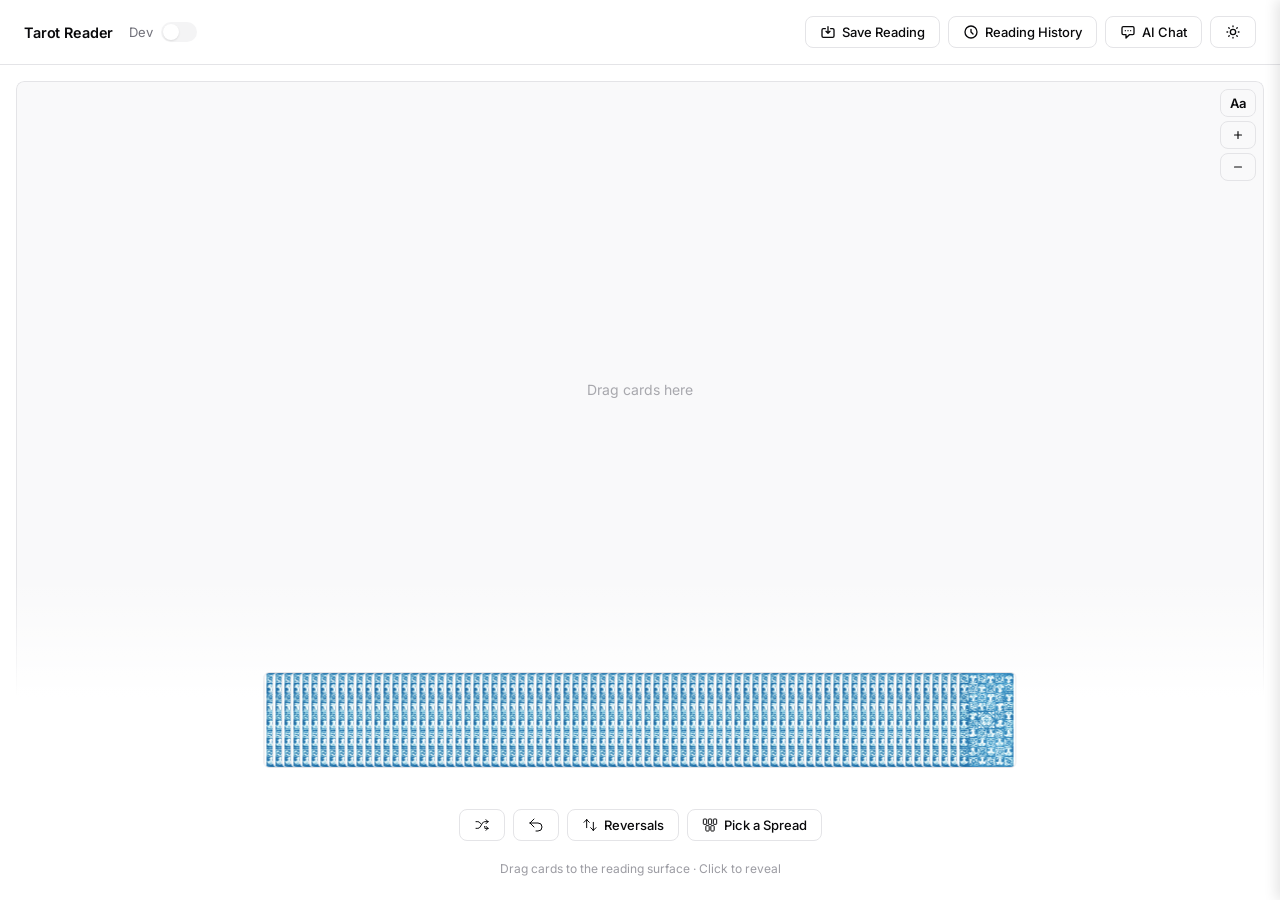
==== commit 60470554: "Fix mobile chat: popup card layout, reversed card detection, mobile send button - AI chat on mobile " ====
--- a/ai.html
+++ b/ai.html
@@ -266,7 +266,8 @@
     <div class="ai-chat-sidebar" id="aiChatSidebar">
         <div class="ai-chat-header">
             <h3>AI Tarot Guide</h3>
-            <div style="display: flex; gap: 0.5rem;">
+            <div style="display: flex; gap: 0.5rem; align-items: center;">
+                <div class="ai-chat-header-mobile-actions" id="aiHeaderMobileActions"></div>
                 <button class="btn btn-outline btn-sm" id="aiResetBtn" title="Reset conversation" style="padding: 0.25rem 0.5rem; font-size: 0.75rem;">Reset</button>
                 <button class="ai-chat-close" id="aiChatClose">×</button>
             </div>
@@ -302,6 +303,11 @@
                 </button>
                 <button class="btn btn-default btn-sm" id="aiSendBtn">Send</button>
             </div>
+            <button class="ai-mobile-send" id="aiMobileSendBtn" title="Send">
+                <svg class="icon" xmlns="http://www.w3.org/2000/svg" fill="none" viewBox="0 0 24 24" stroke="currentColor" stroke-width="2">
+                    <path stroke-linecap="round" stroke-linejoin="round" d="M12 19V5m0 0l-7 7m7-7l7 7" />
+                </svg>
+            </button>
         </div>
     </div>
 
--- a/modular-test/ai.css
+++ b/modular-test/ai.css
@@ -660,7 +660,7 @@
             width: 100%;
             height: 100%;
             background-color: #4a7c9b;
-            background-image: url('https://steve-p.org/cards/small/sm_RWSa-X-RL.webp');
+            background-image: url('../cardimages/riderwaite/cardbacking.webp');
             background-size: cover;
             background-position: center;
             background-repeat: no-repeat;
@@ -756,7 +756,7 @@
             /* Remove box-shadow to prevent iOS 3D rendering issues */
         }
         .card-back {
-            background: url('https://steve-p.org/cards/small/sm_RWSa-X-RL.webp') center/cover;
+            background: url('../cardimages/riderwaite/cardbacking.webp') center/cover;
             display: flex;
             align-items: center; justify-content: center;
             border: 1px solid hsl(var(--border));
@@ -1323,9 +1323,9 @@
         .ai-chat-sidebar {
             position: fixed;
             top: 0;
+            bottom: 0;
             right: -400px;
             width: 400px;
-            height: 100vh;
             background: hsl(var(--card));
             border-left: 1px solid hsl(var(--border));
             z-index: 2000;
@@ -1416,6 +1416,7 @@
         }
         .ai-chat-input-area {
             padding: 1rem;
+            padding-bottom: calc(1rem + env(safe-area-inset-bottom, 0px));
             border-top: 1px solid hsl(var(--border));
             display: flex;
             flex-direction: column;
@@ -1453,6 +1454,28 @@
             width: 1rem;
             height: 1rem;
         }
+        /* Mobile-only send button (sits next to textarea) */
+        .ai-mobile-send {
+            display: none;
+            align-items: center;
+            justify-content: center;
+            width: 44px;
+            height: 44px;
+            flex-shrink: 0;
+            border-radius: var(--radius);
+            background: hsl(var(--primary));
+            color: hsl(var(--primary-foreground));
+            border: none;
+            cursor: pointer;
+        }
+        .ai-mobile-send .icon {
+            width: 1.25rem;
+            height: 1.25rem;
+        }
+        /* Mobile header actions container - hidden on desktop */
+        .ai-chat-header-mobile-actions {
+            display: none;
+        }
 
         /* AI Settings Modal */
         .ai-settings-modal {
@@ -1529,8 +1552,61 @@
         }
 
         @media (max-width: 600px) {
+            /* Popup card style instead of full-screen sidebar */
             .ai-chat-sidebar {
-                width: 100%;
-                right: -100%;
-            }
-        }
+                width: calc(100% - 1.5rem);
+                height: 95vh;
+                height: 95dvh;
+                top: 50%;
+                left: 50%;
+                right: auto;
+                bottom: auto;
+                transform: translate(-50%, -50%) scale(0.95);
+                opacity: 0;
+                pointer-events: none;
+                border-radius: 0.75rem;
+                border: 1px solid hsl(var(--border));
+                border-left: 1px solid hsl(var(--border));
+                box-shadow: 0 8px 32px rgba(0, 0, 0, 0.2);
+                transition: transform 0.25s ease, opacity 0.25s ease;
+            }
+            .ai-chat-sidebar.open {
+                right: auto;
+                transform: translate(-50%, -50%) scale(1);
+                opacity: 1;
+                pointer-events: auto;
+            }
+            .ai-chat-header {
+                border-radius: 0.75rem 0.75rem 0 0;
+            }
+            /* Move settings & read-spread buttons into the header row on mobile */
+            .ai-chat-header-mobile-actions {
+                display: flex;
+                gap: 0.375rem;
+                align-items: center;
+            }
+            #aiReadSpreadBtn span {
+                display: none;
+            }
+            /* Input area: compact single row with textarea + send */
+            .ai-chat-input-area {
+                flex-direction: row;
+                align-items: flex-end;
+                gap: 0.5rem;
+                padding: 0.5rem;
+                border-radius: 0 0 0.75rem 0.75rem;
+            }
+            .ai-chat-input {
+                flex: 1;
+                min-height: 44px;
+                max-height: 100px;
+                padding: 0.625rem;
+            }
+            /* Hide the full actions row; send button shown via mobile-send */
+            .ai-chat-actions {
+                display: none;
+            }
+            .ai-mobile-send {
+                display: flex;
+            }
+        }
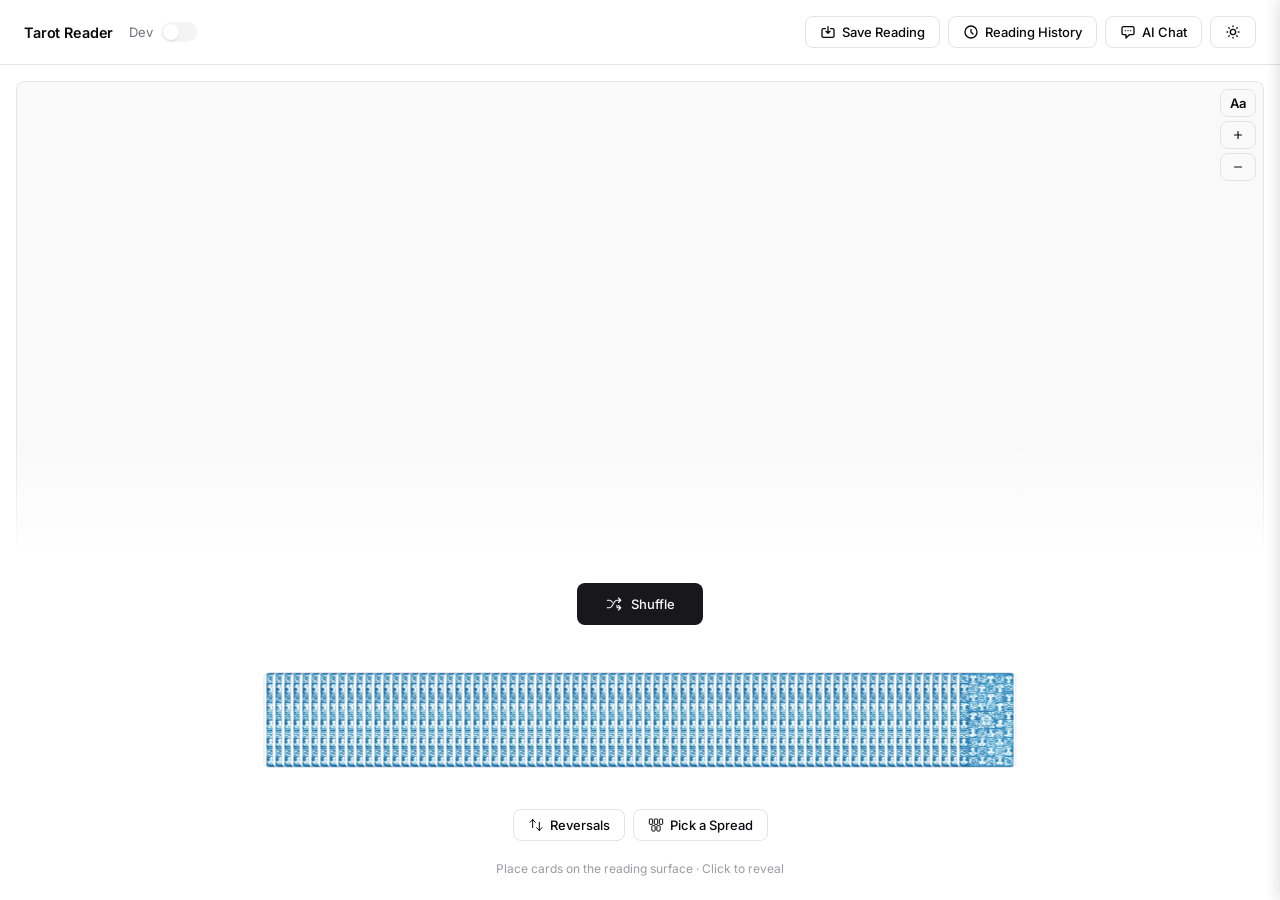
==== commit 9a9e1ae0: "Add figure-8 onboarding shuffle to ai.html - Replace old shuffle animation with lemniscate figure-8 " ====
--- a/ai.html
+++ b/ai.html
@@ -6,6 +6,75 @@
     <title>Tarot Reader (Dev)</title>
     <link href="https://fonts.googleapis.com/css2?family=Inter:wght@400;500;600&display=swap" rel="stylesheet">
     <link rel="stylesheet" href="modular-test/ai.css">
+    <style>
+        /* Onboarding CTA: in-flow, NEVER moves — only deck translates */
+        #onboardingCta {
+            position: relative;
+            top: auto; left: auto;
+            transform: none !important;
+            display: flex;
+            flex-direction: column;
+            align-items: center;
+            padding: 0.75rem 0 4.5rem;
+            max-height: 12rem;
+            overflow: hidden;
+            transition: opacity 0.3s ease, max-height 0.35s ease, padding 0.35s ease;
+        }
+        #onboardingCta.hidden {
+            opacity: 0;
+            pointer-events: none;
+            max-height: 0;
+            padding: 0;
+        }
+        /* Hide "Place cards here" placeholder until onboarding is done */
+        main:not(.onboarding-complete) .reading-surface-content::before { opacity: 0; }
+        /* Hide shuffle + reset during onboarding only — one-way, never re-hides */
+        main:not(.onboarding-complete) #shuffleBtn,
+        main:not(.onboarding-complete) #resetBtn { display: none; }
+        /* Fade them in once the first card is ever placed */
+        main.onboarding-complete #shuffleBtn,
+        main.onboarding-complete #resetBtn { animation: deckBtnFadeIn 0.4s ease forwards; }
+        @keyframes deckBtnFadeIn { from { opacity: 0; } to { opacity: 1; } }
+        /* Disable card hover while figure-8 is running */
+        .card.shuffling { pointer-events: none !important; }
+        /* Match font size to other buttons */
+        .onboarding-shuffle-btn {
+            font-size: 0.8125rem !important;
+        }
+        /* Stop Shuffling: no icon, fades in with slight delay after shuffle starts */
+        .onboarding-shuffle-btn.stop .icon {
+            display: none;
+        }
+        .onboarding-shuffle-btn.stop {
+            animation: deckBtnFadeIn 0.4s ease 0.5s both;
+        }
+        /* Hide Shuffle Again during settle, then fade in with slight delay */
+        #onboardingCta.shuffle-settling #onboardingShuffleBtn {
+            opacity: 0 !important;
+            pointer-events: none !important;
+        }
+        #onboardingCta:not(.shuffle-settling) .onboarding-shuffle-btn.again {
+            animation: deckBtnFadeIn 0.4s ease 0.25s both;
+        }
+        /* Greyed-out Shuffle Again */
+        .onboarding-shuffle-btn.again {
+            opacity: 0.5;
+            border-color: hsl(var(--border) / 0.5);
+        }
+        .onboarding-shuffle-btn.again:hover {
+            opacity: 1;
+            border-color: hsl(var(--foreground));
+        }
+        /* "Choose a card" hint — body-level, truly fixed in viewport center */
+        #onboardingHint {
+            position: fixed;
+            top: 42%;
+            left: 50%;
+            transform: translateX(-50%);
+            margin-top: 0 !important;
+            z-index: 50;
+        }
+    </style>
 </head>
 <body>
     <div class="app-container">
@@ -112,6 +181,15 @@
                 </div>
                 <div class="reading-surface-content" id="readingSurfaceContent"></div>
             </div>
+            <!-- Onboarding CTA: sits just above the deck cards -->
+            <div class="onboarding-cta" id="onboardingCta">
+                <button class="onboarding-shuffle-btn" id="onboardingShuffleBtn">
+                    <svg class="icon" xmlns="http://www.w3.org/2000/svg" fill="none" viewBox="0 0 24 24" stroke="currentColor" stroke-width="1.5">
+                        <path stroke-linecap="round" stroke-linejoin="round" d="M3 17h2.735a4 4 0 003.43-1.94l3.67-6.12A4 4 0 0116.265 7H21m0 0l-3-3m3 3l-3 3M3 7h2.735a4 4 0 013.43 1.94l.5.83m6.07 4.29l.5.83A4 4 0 0016.265 17H21m0 0l-3-3m3 3l-3 3" />
+                    </svg>
+                    Shuffle
+                </button>
+                </div>
             <div class="deck-area">
                 <div class="deck-container" id="deckContainer"></div>
             </div>
@@ -143,7 +221,7 @@
                     <span>Pick a Spread</span>
                 </button>
             </div>
-            <p class="instructions">Drag cards to the reading surface · Click to reveal</p>
+            <p class="instructions">Place cards on the reading surface · Click to reveal</p>
         </main>
     </div>
     <div class="card-modal" id="cardModal">
@@ -261,6 +339,13 @@
         </div>
     </div>
     <div class="spread-overlay" id="spreadOverlay"></div>
+    <!-- Hint lives at body level so position:fixed is relative to viewport, not a transform ancestor -->
+    <div class="onboarding-hint" id="onboardingHint">
+        <span class="onboarding-hint-text">Choose a card</span>
+        <svg class="onboarding-arrow" xmlns="http://www.w3.org/2000/svg" fill="none" viewBox="0 0 24 24" stroke="currentColor" stroke-width="2">
+            <path stroke-linecap="round" stroke-linejoin="round" d="M12 5v14m0 0l-5-5m5 5l5-5" />
+        </svg>
+    </div>
 
     <!-- AI Chat Sidebar -->
     <div class="ai-chat-sidebar" id="aiChatSidebar">
@@ -330,6 +415,40 @@
         </div>
     </div>
 
-</body>
+<script>window.PILL_VISUAL_CARD_COUNT = 48;</script>
 <script src="modular-test/ai.js"></script>
+<script>
+// Mark onboarding as permanently complete when the first card is ever placed.
+(function() {
+    const main = document.querySelector('main');
+    const surface = document.getElementById('readingSurface');
+    if (!main || !surface) return;
+    const obs = new MutationObserver(() => {
+        if (surface.classList.contains('has-cards')) {
+            main.classList.add('onboarding-complete');
+            obs.disconnect();
+        }
+    });
+    obs.observe(surface, { attributes: true, attributeFilter: ['class'] });
+})();
+
+// Watch for shuffle end to fade in Shuffle Again with a short delay.
+(function() {
+    const cta = document.getElementById('onboardingCta');
+    const container = document.getElementById('deckContainer');
+    if (!cta || !container) return;
+    let shuffling = false;
+    const obs = new MutationObserver(() => {
+        const isShuffling = !!container.querySelector('.card.shuffling');
+        if (isShuffling && !shuffling) {
+            shuffling = true;
+        } else if (!isShuffling && shuffling) {
+            shuffling = false;
+            cta.classList.add('shuffle-settling');
+            setTimeout(() => cta.classList.remove('shuffle-settling'), 900);
+        }
+    });
+    obs.observe(container, { subtree: true, attributes: true, attributeFilter: ['class'] });
+})();
+</script>
 </body></html>
--- a/modular-test/ai.css
+++ b/modular-test/ai.css
@@ -197,12 +197,13 @@
             touch-action: manipulation;
         }
         .reading-surface-content::before {
-            content: 'Drag cards here'; position: absolute; top: 50%; left: 50%;
+            content: 'Place cards here'; position: absolute; top: 50%; left: 50%;
             transform: translate(-50%, -50%); font-size: 0.875rem;
             color: hsl(var(--muted-foreground) / 0.6); pointer-events: none;
             transition: opacity 0.3s;
         }
         .reading-surface.has-cards .reading-surface-content::before { opacity: 0; }
+        .reading-surface:has(.onboarding-cta:not(.hidden)) .reading-surface-content::before { opacity: 0; }
 .deck-controls {
     display: flex;
     justify-content: center;
@@ -1318,6 +1319,99 @@
         }
 
         /* ============================================
+           ONBOARDING CTA
+           ============================================ */
+        .onboarding-cta {
+            position: absolute;
+            top: 50%;
+            left: 50%;
+            transform: translate(-50%, -50%);
+            z-index: 50;
+            display: flex;
+            flex-direction: column;
+            align-items: center;
+            gap: 0;
+            pointer-events: none;
+            transition: opacity 0.4s ease;
+        }
+        .onboarding-cta.hidden {
+            opacity: 0;
+            pointer-events: none;
+        }
+        .onboarding-shuffle-btn {
+            pointer-events: auto;
+            display: inline-flex;
+            align-items: center;
+            gap: 0.5rem;
+            padding: 0.75rem 1.75rem;
+            font-size: 0.9375rem;
+            font-weight: 500;
+            font-family: inherit;
+            background: hsl(var(--primary));
+            color: hsl(var(--primary-foreground));
+            border: none;
+            border-radius: var(--radius);
+            cursor: pointer;
+            transition: opacity 0.2s, transform 0.15s;
+        }
+        .onboarding-shuffle-btn:hover {
+            opacity: 0.9;
+            transform: scale(1.03);
+        }
+        .onboarding-shuffle-btn:active {
+            transform: scale(0.97);
+        }
+        .onboarding-shuffle-btn .icon {
+            width: 1.125rem;
+            height: 1.125rem;
+        }
+        .onboarding-shuffle-btn.stop {
+            background: transparent;
+            border: 1px solid hsl(var(--border));
+            color: hsl(var(--foreground));
+        }
+        .onboarding-shuffle-btn.again {
+            background: transparent;
+            border: 1px solid hsl(var(--border));
+            color: hsl(var(--muted-foreground));
+            font-size: 0.8125rem;
+            padding: 0.5rem 1.25rem;
+        }
+        .onboarding-shuffle-btn.again:hover {
+            color: hsl(var(--foreground));
+            border-color: hsl(var(--foreground));
+        }
+        /* Hint: "Choose a card" + arrow */
+        .onboarding-hint {
+            display: flex;
+            flex-direction: column;
+            align-items: center;
+            gap: 0.25rem;
+            margin-top: 1rem;
+            opacity: 0;
+            pointer-events: none;
+            transition: opacity 0.5s ease;
+        }
+        .onboarding-hint.visible {
+            opacity: 1;
+        }
+        .onboarding-hint-text {
+            font-size: 0.8125rem;
+            color: hsl(var(--muted-foreground));
+            font-weight: 500;
+        }
+        .onboarding-arrow {
+            width: 1.5rem;
+            height: 1.5rem;
+            color: hsl(var(--muted-foreground));
+            animation: onboardingBounce 1.5s ease-in-out infinite;
+        }
+        @keyframes onboardingBounce {
+            0%, 100% { transform: translateY(0); }
+            50% { transform: translateY(8px); }
+        }
+
+        /* ============================================
            AI CHAT SIDEBAR STYLES
            ============================================ */
         .ai-chat-sidebar {
@@ -1594,6 +1688,7 @@
                 align-items: flex-end;
                 gap: 0.5rem;
                 padding: 0.5rem;
+                padding-bottom: 1.25rem;
                 border-radius: 0 0 0.75rem 0.75rem;
             }
             .ai-chat-input {
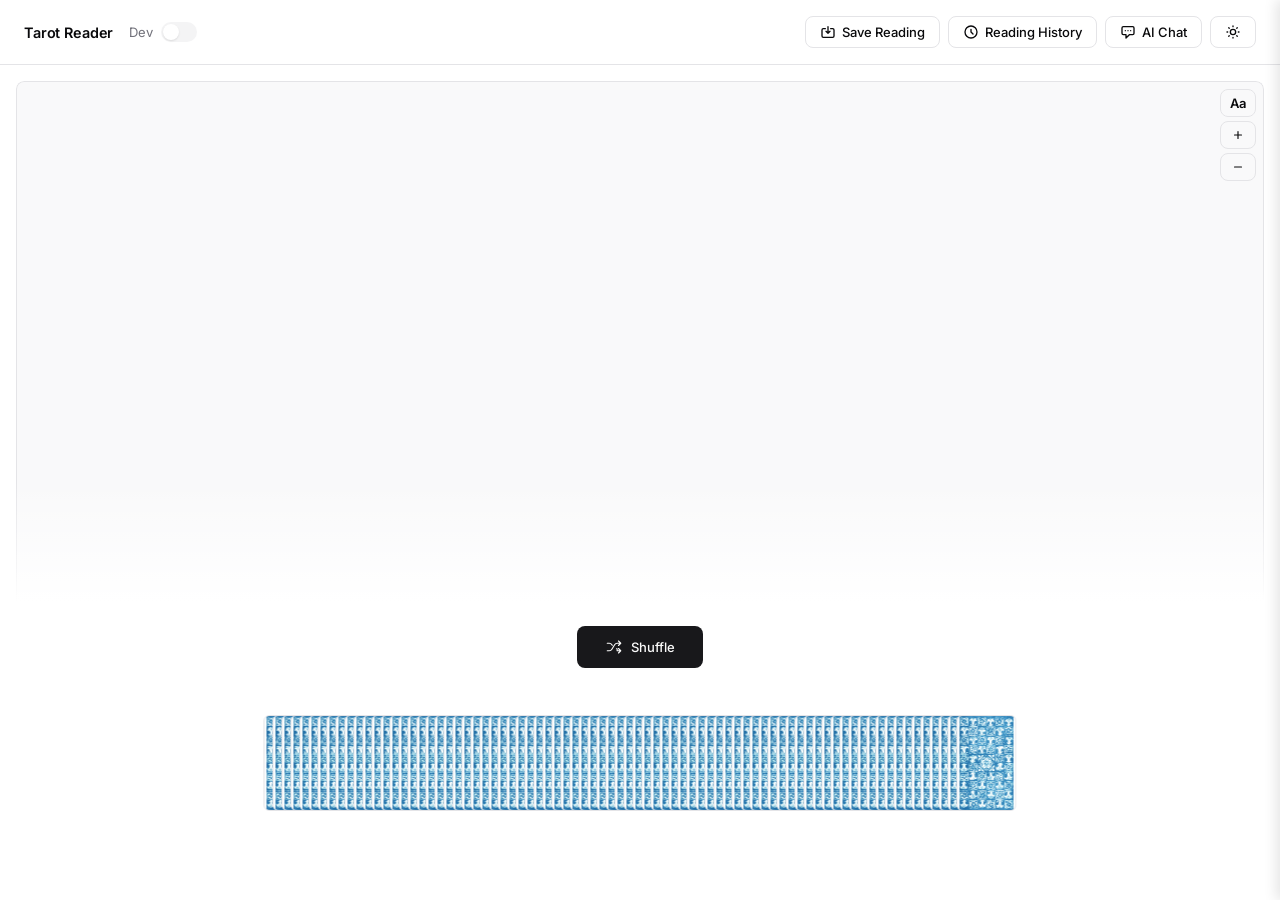
==== commit 01ad4061: "Overhaul onboarding UX: mystical shuffle flow, reversals toggle, crescent moon icon - Remove confusi" ====
--- a/ai.html
+++ b/ai.html
@@ -28,12 +28,6 @@
         }
         /* Hide "Place cards here" placeholder until onboarding is done */
         main:not(.onboarding-complete) .reading-surface-content::before { opacity: 0; }
-        /* Hide shuffle + reset during onboarding only — one-way, never re-hides */
-        main:not(.onboarding-complete) #shuffleBtn,
-        main:not(.onboarding-complete) #resetBtn { display: none; }
-        /* Fade them in once the first card is ever placed */
-        main.onboarding-complete #shuffleBtn,
-        main.onboarding-complete #resetBtn { animation: deckBtnFadeIn 0.4s ease forwards; }
         @keyframes deckBtnFadeIn { from { opacity: 0; } to { opacity: 1; } }
         /* Disable card hover while figure-8 is running */
         .card.shuffling { pointer-events: none !important; }
@@ -48,31 +42,112 @@
         .onboarding-shuffle-btn.stop {
             animation: deckBtnFadeIn 0.4s ease 0.5s both;
         }
-        /* Hide Shuffle Again during settle, then fade in with slight delay */
-        #onboardingCta.shuffle-settling #onboardingShuffleBtn {
-            opacity: 0 !important;
-            pointer-events: none !important;
-        }
-        #onboardingCta:not(.shuffle-settling) .onboarding-shuffle-btn.again {
-            animation: deckBtnFadeIn 0.4s ease 0.25s both;
-        }
-        /* Greyed-out Shuffle Again */
-        .onboarding-shuffle-btn.again {
-            opacity: 0.5;
-            border-color: hsl(var(--border) / 0.5);
-        }
-        .onboarding-shuffle-btn.again:hover {
+
+        /* ── Session Toolbar: hidden by default, fades in via .toolbar-visible ── */
+        .deck-controls {
+            opacity: 0;
+            pointer-events: none;
+            transition: opacity 0.5s ease;
+        }
+        .deck-controls.toolbar-visible {
             opacity: 1;
-            border-color: hsl(var(--foreground));
-        }
-        /* "Choose a card" hint — body-level, truly fixed in viewport center */
+            pointer-events: auto;
+        }
+
+        /* ── Mystical "Pick a card" hint ── */
         #onboardingHint {
-            position: fixed;
-            top: 42%;
+            position: absolute;
+            top: 40%;
             left: 50%;
-            transform: translateX(-50%);
-            margin-top: 0 !important;
+            transform: translate(-50%, -50%);
             z-index: 50;
+            pointer-events: none;
+            font-size: 1.125rem;
+            font-weight: 400;
+            letter-spacing: 0.2em;
+            color: hsl(var(--foreground));
+            white-space: nowrap;
+            opacity: 0;
+            transition: opacity 0.4s ease;
+        }
+        #onboardingHint.visible {
+            opacity: 1;
+        }
+        .mystical-letter {
+            display: inline-block;
+            opacity: 0;
+            transform: translateY(4px);
+            animation: letterFadeIn 0.6s ease forwards;
+        }
+        @keyframes letterFadeIn {
+            0% { opacity: 0; transform: translateY(4px); }
+            100% { opacity: 0.35; transform: translateY(0); }
+        }
+
+        /* ── Onboarding CTA row: 3-col grid keeps shuffle btn perfectly centered ── */
+        .onboarding-cta-row {
+            display: grid;
+            grid-template-columns: 1fr auto 1fr;
+            align-items: center;
+            width: 100%;
+        }
+        .onboarding-cta-pill-slot {
+            display: flex;
+            align-items: center;
+            padding-left: 0.75rem;
+        }
+        .onboarding-reversals-pill {
+            display: flex;
+            align-items: center;
+            gap: 0.4rem;
+            padding: 0.75rem 1rem;
+            border-radius: var(--radius);
+            border: 1px solid hsl(var(--border));
+            background: transparent;
+            color: hsl(var(--muted-foreground));
+            font-size: 0.8125rem;
+            font-weight: 500;
+            font-family: inherit;
+            cursor: pointer;
+            opacity: 0;
+            pointer-events: none;
+            transition: opacity 0.35s ease 0.5s, color 0.2s ease, background 0.2s ease, border-color 0.2s ease;
+            white-space: nowrap;
+        }
+        .onboarding-reversals-pill .icon {
+            width: 1rem;
+            height: 1rem;
+            flex-shrink: 0;
+        }
+        /* When shuffling: center the PAIR [Stop Shuffling + Reversals] together */
+        #onboardingCta.shuffling .onboarding-cta-row {
+            display: flex;
+            justify-content: center;
+            gap: 0.75rem;
+        }
+        #onboardingCta.shuffling .onboarding-cta-row > div:first-child {
+            display: none;
+        }
+        #onboardingCta.shuffling .onboarding-cta-pill-slot {
+            padding-left: 0;
+        }
+        #onboardingCta.shuffling .onboarding-reversals-pill {
+            opacity: 1;
+            pointer-events: auto;
+        }
+        .onboarding-reversals-pill.active {
+            color: hsl(var(--primary-foreground));
+            border-color: hsl(var(--primary));
+            background: hsl(var(--primary));
+        }
+        /* Crescent card icon: flips upside-down when reversals are on */
+        .reversals-card-icon {
+            transition: transform 0.4s ease;
+        }
+        .onboarding-reversals-pill.active .reversals-card-icon,
+        #reversalsToggle.active .reversals-card-icon,
+        #mobileReversalsBtn.active .reversals-card-icon {
+            transform: rotate(180deg);
         }
     </style>
 </head>
@@ -119,7 +194,7 @@
             
             <!-- Mobile Menu Dropdown -->
             <div class="mobile-menu" id="mobileMenu">
-                <button class="mobile-menu-item" id="mobileShuffleBtn">
+                <button class="mobile-menu-item" id="mobileShuffleBtn" style="display:none;">
                     <svg class="icon" xmlns="http://www.w3.org/2000/svg" fill="none" viewBox="0 0 24 24" stroke="currentColor" stroke-width="1.5">
                         <path stroke-linecap="round" stroke-linejoin="round" d="M3 17h2.735a4 4 0 003.43-1.94l3.67-6.12A4 4 0 0116.265 7H21m0 0l-3-3m3 3l-3 3M3 7h2.735a4 4 0 013.43 1.94l.5.83m6.07 4.29l.5.83A4 4 0 0016.265 17H21m0 0l-3-3m3 3l-3 3" />
                     </svg>
@@ -127,13 +202,16 @@
                 </button>
                 <button class="mobile-menu-item" id="mobileResetBtn">
                     <svg class="icon" xmlns="http://www.w3.org/2000/svg" fill="none" viewBox="0 0 24 24" stroke="currentColor" stroke-width="1.5">
-                        <path stroke-linecap="round" stroke-linejoin="round" d="M9 15L3 9m0 0l6-6M3 9h12a6 6 0 010 12h-3" />
-                    </svg>
-                    <span>Reset</span>
+                        <path stroke-linecap="round" stroke-linejoin="round" d="M4 4v5h.582m15.356 2A8.001 8.001 0 004.582 9m0 0H9m11 11v-5h-.581m0 0a8.003 8.003 0 01-15.357-2m15.357 2H15" />
+                    </svg>
+                    <span>New Session</span>
                 </button>
                 <button class="mobile-menu-item" id="mobileReversalsBtn">
-                    <svg class="icon" xmlns="http://www.w3.org/2000/svg" fill="none" viewBox="0 0 24 24" stroke="currentColor" stroke-width="1.5">
-                        <path stroke-linecap="round" stroke-linejoin="round" d="M7 16V4m0 0L3 8m4-4l4 4m6 0v12m0 0l4-4m-4 4l-4-4" />
+                    <svg class="icon reversals-card-icon" xmlns="http://www.w3.org/2000/svg" viewBox="0 0 24 24" fill="none">
+                        <rect x="3" y="1" width="18" height="22" rx="2" stroke="currentColor" stroke-width="1.5"/>
+                        <path d="M16.1 8.33A5.5 5.5 0 1 0 16.1 15.67A4 4 0 1 1 16.1 8.33Z" stroke="currentColor" stroke-width="1.2" fill="none"/>
+                        <circle cx="10" cy="10" r="1.1" fill="currentColor"/>
+                        <path d="M8.5 13.5Q9.5 15 10.5 13.5" stroke="currentColor" stroke-width="1.1" stroke-linecap="round" fill="none"/>
                     </svg>
                     <span>Reversals</span>
                 </button>
@@ -180,35 +258,50 @@
                     </div>
                 </div>
                 <div class="reading-surface-content" id="readingSurfaceContent"></div>
+                <!-- Mystical floating hint — inside reading surface for proper positioning -->
+                <div id="onboardingHint" data-text="Pick a card">Pick a card</div>
             </div>
             <!-- Onboarding CTA: sits just above the deck cards -->
             <div class="onboarding-cta" id="onboardingCta">
-                <button class="onboarding-shuffle-btn" id="onboardingShuffleBtn">
-                    <svg class="icon" xmlns="http://www.w3.org/2000/svg" fill="none" viewBox="0 0 24 24" stroke="currentColor" stroke-width="1.5">
-                        <path stroke-linecap="round" stroke-linejoin="round" d="M3 17h2.735a4 4 0 003.43-1.94l3.67-6.12A4 4 0 0116.265 7H21m0 0l-3-3m3 3l-3 3M3 7h2.735a4 4 0 013.43 1.94l.5.83m6.07 4.29l.5.83A4 4 0 0016.265 17H21m0 0l-3-3m3 3l-3 3" />
-                    </svg>
-                    Shuffle
-                </button>
+                <div class="onboarding-cta-row">
+                    <div></div>
+                    <button class="onboarding-shuffle-btn" id="onboardingShuffleBtn">
+                        <svg class="icon" xmlns="http://www.w3.org/2000/svg" fill="none" viewBox="0 0 24 24" stroke="currentColor" stroke-width="1.5">
+                            <path stroke-linecap="round" stroke-linejoin="round" d="M3 17h2.735a4 4 0 003.43-1.94l3.67-6.12A4 4 0 0116.265 7H21m0 0l-3-3m3 3l-3 3M3 7h2.735a4 4 0 013.43 1.94l.5.83m6.07 4.29l.5.83A4 4 0 0016.265 17H21m0 0l-3-3m3 3l-3 3" />
+                        </svg>
+                        Shuffle
+                    </button>
+                    <div class="onboarding-cta-pill-slot">
+                        <button class="onboarding-reversals-pill" id="onboardingReversalsPill" title="Toggle Reversals">
+                            <svg class="icon reversals-card-icon" xmlns="http://www.w3.org/2000/svg" viewBox="0 0 24 24" fill="none">
+                                <rect x="3" y="1" width="18" height="22" rx="2" stroke="currentColor" stroke-width="1.5"/>
+                                <path d="M16.1 8.33A5.5 5.5 0 1 0 16.1 15.67A4 4 0 1 1 16.1 8.33Z" stroke="currentColor" stroke-width="1.2" fill="none"/>
+                                <circle cx="10" cy="10" r="1.1" fill="currentColor"/>
+                                <path d="M8.5 13.5Q9.5 15 10.5 13.5" stroke="currentColor" stroke-width="1.1" stroke-linecap="round" fill="none"/>
+                            </svg>
+                            <span>Reversals: Off</span>
+                        </button>
+                    </div>
                 </div>
+            </div>
             <div class="deck-area">
                 <div class="deck-container" id="deckContainer"></div>
             </div>
             <div class="deck-controls">
-                <button class="btn btn-outline" id="shuffleBtn" title="Shuffle">
+                <button class="btn btn-outline" id="resetBtn" title="Restart Session">
                     <svg class="icon" xmlns="http://www.w3.org/2000/svg" fill="none" viewBox="0 0 24 24" stroke="currentColor" stroke-width="1.5">
-                        <path stroke-linecap="round" stroke-linejoin="round" d="M3 17h2.735a4 4 0 003.43-1.94l3.67-6.12A4 4 0 0116.265 7H21m0 0l-3-3m3 3l-3 3M3 7h2.735a4 4 0 013.43 1.94l.5.83m6.07 4.29l.5.83A4 4 0 0016.265 17H21m0 0l-3-3m3 3l-3 3" />
-                    </svg>
-                </button>
-                <button class="btn btn-outline" id="resetBtn" title="Return Cards">
-                    <svg class="icon" xmlns="http://www.w3.org/2000/svg" fill="none" viewBox="0 0 24 24" stroke="currentColor" stroke-width="1.5">
-                        <path stroke-linecap="round" stroke-linejoin="round" d="M9 15L3 9m0 0l6-6M3 9h12a6 6 0 010 12h-3" />
-                    </svg>
+                        <path stroke-linecap="round" stroke-linejoin="round" d="M4 4v5h.582m15.356 2A8.001 8.001 0 004.582 9m0 0H9m11 11v-5h-.581m0 0a8.003 8.003 0 01-15.357-2m15.357 2H15" />
+                    </svg>
+                    <span class="btn-label">Restart Session</span>
                 </button>
                 <button class="btn btn-outline toggle-btn" id="reversalsToggle" title="Reversals">
-                    <svg class="icon" xmlns="http://www.w3.org/2000/svg" fill="none" viewBox="0 0 24 24" stroke="currentColor" stroke-width="1.5">
-                        <path stroke-linecap="round" stroke-linejoin="round" d="M7 16V4m0 0L3 8m4-4l4 4m6 0v12m0 0l4-4m-4 4l-4-4" />
-                    </svg>
-                    <span>Reversals</span>
+                    <svg class="icon reversals-card-icon" xmlns="http://www.w3.org/2000/svg" viewBox="0 0 24 24" fill="none">
+                        <rect x="3" y="1" width="18" height="22" rx="2" stroke="currentColor" stroke-width="1.5"/>
+                        <path d="M16.1 8.33A5.5 5.5 0 1 0 16.1 15.67A4 4 0 1 1 16.1 8.33Z" stroke="currentColor" stroke-width="1.2" fill="none"/>
+                        <circle cx="10" cy="10" r="1.1" fill="currentColor"/>
+                        <path d="M8.5 13.5Q9.5 15 10.5 13.5" stroke="currentColor" stroke-width="1.1" stroke-linecap="round" fill="none"/>
+                    </svg>
+                    <span class="btn-label">Reversals: Off</span>
                 </button>
                 <button class="btn btn-outline" id="spreadBtn" title="Pick a Spread">
                     <svg class="icon" xmlns="http://www.w3.org/2000/svg" fill="none" viewBox="0 0 24 24" stroke="currentColor" stroke-width="1.5">
@@ -218,10 +311,9 @@
                         <rect x="5.75" y="13" width="5" height="8" rx="1" />
                         <rect x="13.25" y="13" width="5" height="8" rx="1" />
                     </svg>
-                    <span>Pick a Spread</span>
-                </button>
-            </div>
-            <p class="instructions">Place cards on the reading surface · Click to reveal</p>
+                    <span class="btn-label">Pick a Spread</span>
+                </button>
+            </div>
         </main>
     </div>
     <div class="card-modal" id="cardModal">
@@ -339,13 +431,6 @@
         </div>
     </div>
     <div class="spread-overlay" id="spreadOverlay"></div>
-    <!-- Hint lives at body level so position:fixed is relative to viewport, not a transform ancestor -->
-    <div class="onboarding-hint" id="onboardingHint">
-        <span class="onboarding-hint-text">Choose a card</span>
-        <svg class="onboarding-arrow" xmlns="http://www.w3.org/2000/svg" fill="none" viewBox="0 0 24 24" stroke="currentColor" stroke-width="2">
-            <path stroke-linecap="round" stroke-linejoin="round" d="M12 5v14m0 0l-5-5m5 5l5-5" />
-        </svg>
-    </div>
 
     <!-- AI Chat Sidebar -->
     <div class="ai-chat-sidebar" id="aiChatSidebar">
@@ -418,37 +503,42 @@
 <script>window.PILL_VISUAL_CARD_COUNT = 48;</script>
 <script src="modular-test/ai.js"></script>
 <script>
-// Mark onboarding as permanently complete when the first card is ever placed.
+// Mark onboarding as complete when the first card is placed.
+// Also handles restored sessions where has-cards is already set.
 (function() {
     const main = document.querySelector('main');
     const surface = document.getElementById('readingSurface');
+    const hint = document.getElementById('onboardingHint');
     if (!main || !surface) return;
-    const obs = new MutationObserver(() => {
-        if (surface.classList.contains('has-cards')) {
-            main.classList.add('onboarding-complete');
-            obs.disconnect();
-        }
-    });
-    obs.observe(surface, { attributes: true, attributeFilter: ['class'] });
-})();
-
-// Watch for shuffle end to fade in Shuffle Again with a short delay.
-(function() {
-    const cta = document.getElementById('onboardingCta');
-    const container = document.getElementById('deckContainer');
-    if (!cta || !container) return;
-    let shuffling = false;
-    const obs = new MutationObserver(() => {
-        const isShuffling = !!container.querySelector('.card.shuffling');
-        if (isShuffling && !shuffling) {
-            shuffling = true;
-        } else if (!isShuffling && shuffling) {
-            shuffling = false;
-            cta.classList.add('shuffle-settling');
-            setTimeout(() => cta.classList.remove('shuffle-settling'), 900);
-        }
-    });
-    obs.observe(container, { subtree: true, attributes: true, attributeFilter: ['class'] });
+
+    function markComplete() {
+        main.classList.add('onboarding-complete');
+        if (hint) hint.classList.remove('visible');
+        // Ensure toolbar stays visible in post-onboarding state
+        const deckControls = document.querySelector('.deck-controls');
+        if (deckControls) deckControls.classList.add('toolbar-visible');
+    }
+
+    // Restored session: has-cards already present when script runs
+    if (surface.classList.contains('has-cards')) {
+        markComplete();
+        return;
+    }
+
+    function attachObserver() {
+        const obs = new MutationObserver(() => {
+            if (surface.classList.contains('has-cards')) {
+                markComplete();
+                obs.disconnect();
+            }
+        });
+        obs.observe(surface, { attributes: true, attributeFilter: ['class'] });
+    }
+
+    attachObserver();
+
+    // Re-attach observer after "New Session" / "Restart Session" resets the flow
+    window.addEventListener('reinitOnboarding', attachObserver);
 })();
 </script>
 </body></html>
--- a/modular-test/ai.css
+++ b/modular-test/ai.css
@@ -456,11 +456,19 @@
                 display: none;
             }
             
-            /* Hide desktop deck controls on mobile */
-            .deck-controls { display: none; }
-            
-            /* Hide instructions on mobile */
-            .instructions { display: none; }
+            /* Mobile session toolbar: compact icon-only */
+            .deck-controls {
+                gap: 0.375rem;
+                padding-top: 6px;
+            }
+            .deck-controls .btn-label {
+                display: none;
+            }
+            .deck-controls .btn {
+                padding: 0.4rem 0.5rem;
+                min-width: 40px;
+                min-height: 40px;
+            }
             
             /* Mobile deck always in docked appearance */
             .deck-container { 
@@ -879,7 +887,7 @@
         .validation-status { margin-top: 0.5rem; padding: 0.375rem 0.625rem; border-radius: var(--radius); font-size: 0.6875rem; font-family: ui-monospace, monospace; }
         .validation-status.valid { background: hsl(142 76% 36% / 0.1); color: hsl(142 70% 35%); }
         .validation-status.invalid { background: hsl(0 84% 60% / 0.1); color: hsl(0 84% 50%); }
-        .instructions { text-align: center; font-size: 0.75rem; color: hsl(var(--muted-foreground) / 0.7); pointer-events: none; padding: 0.5rem 0; }
+        /* .instructions removed — replaced by mystical hint and session toolbar */
         .icon { width: 1rem; height: 1rem; }
         
         /* Save Modal */
